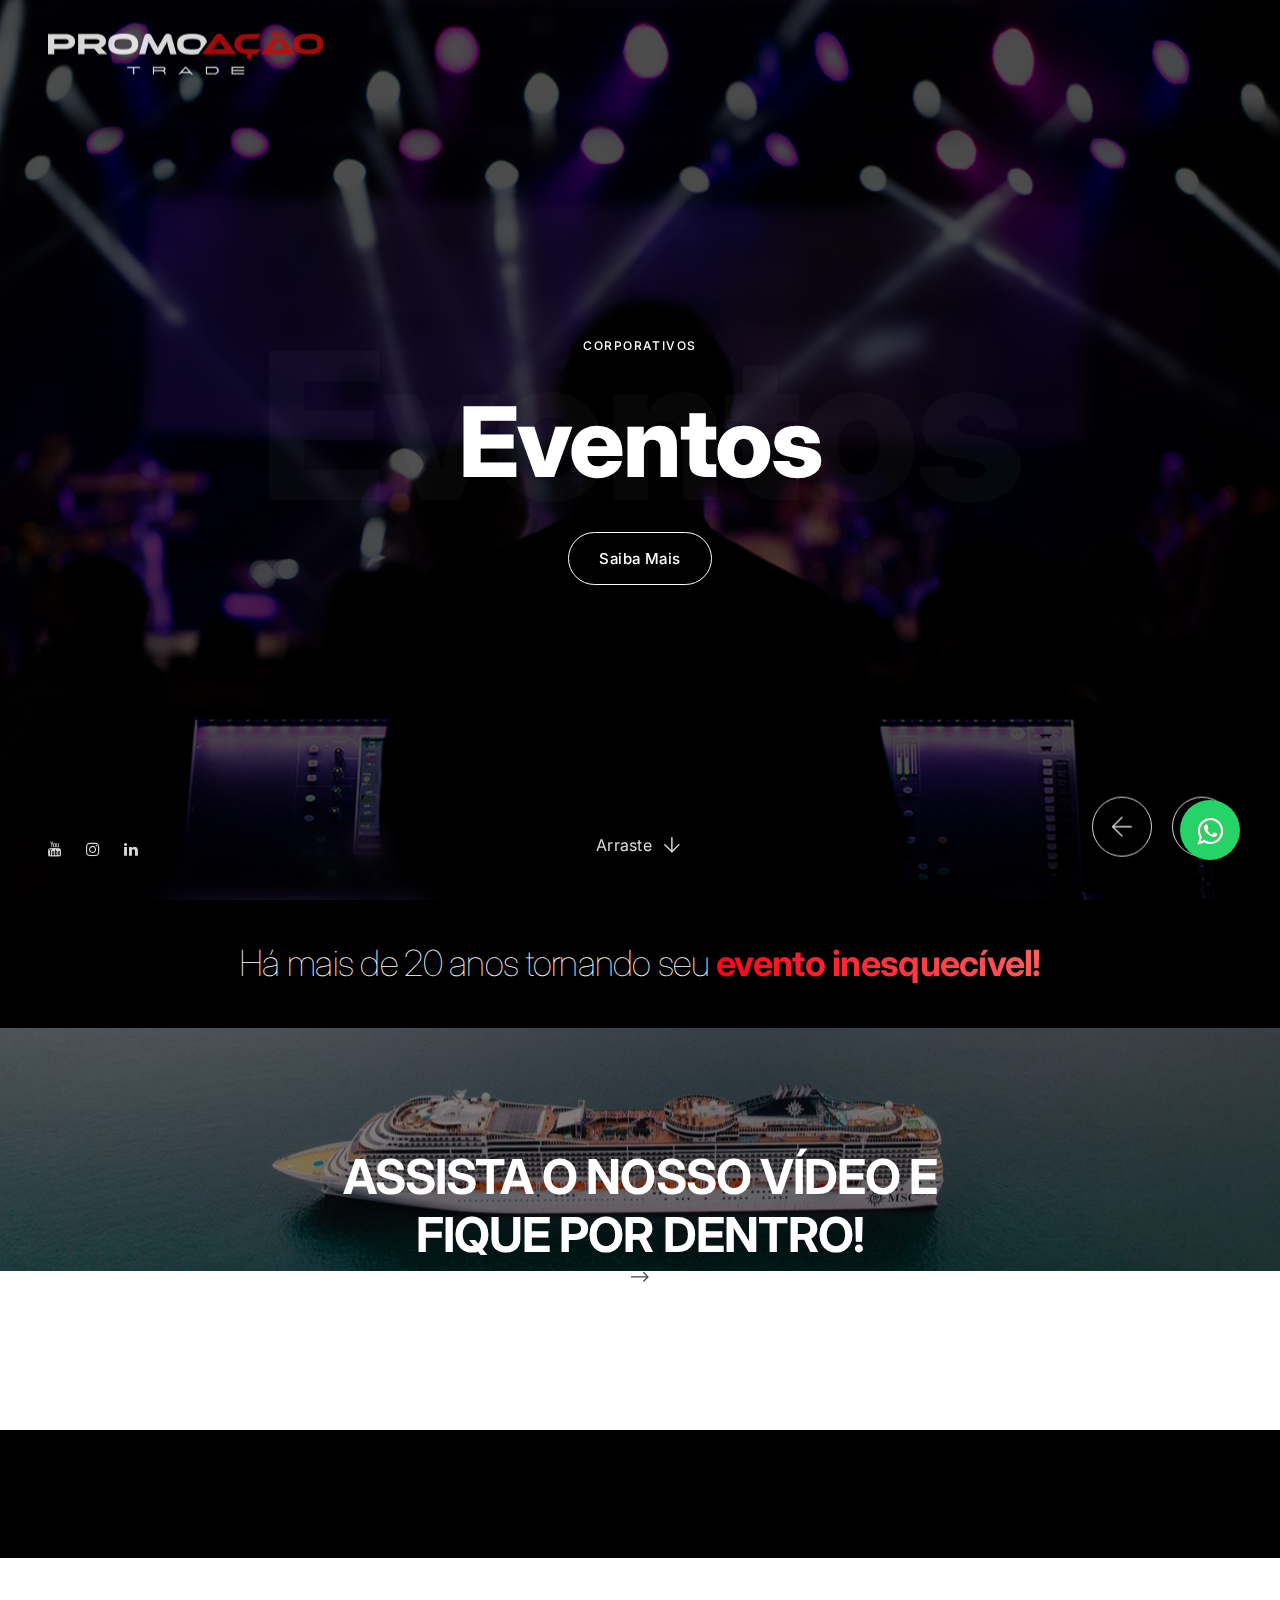
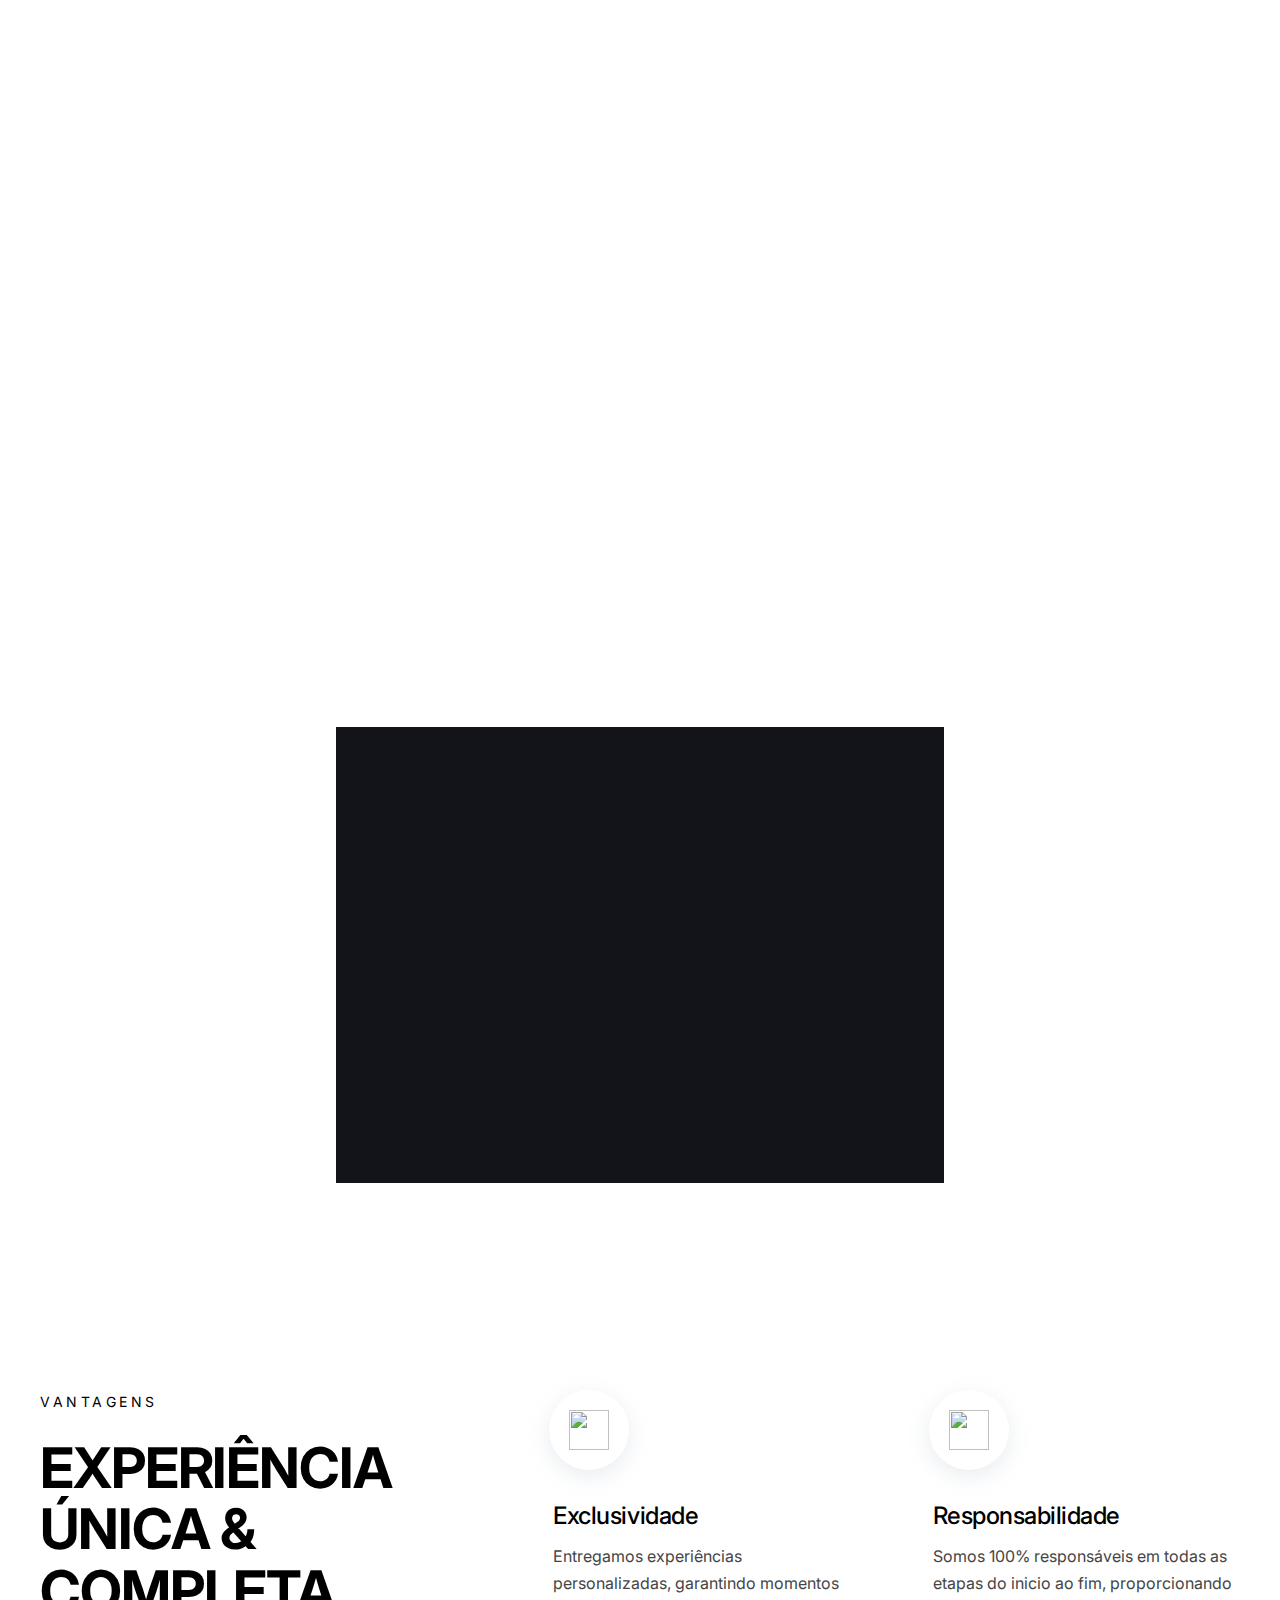
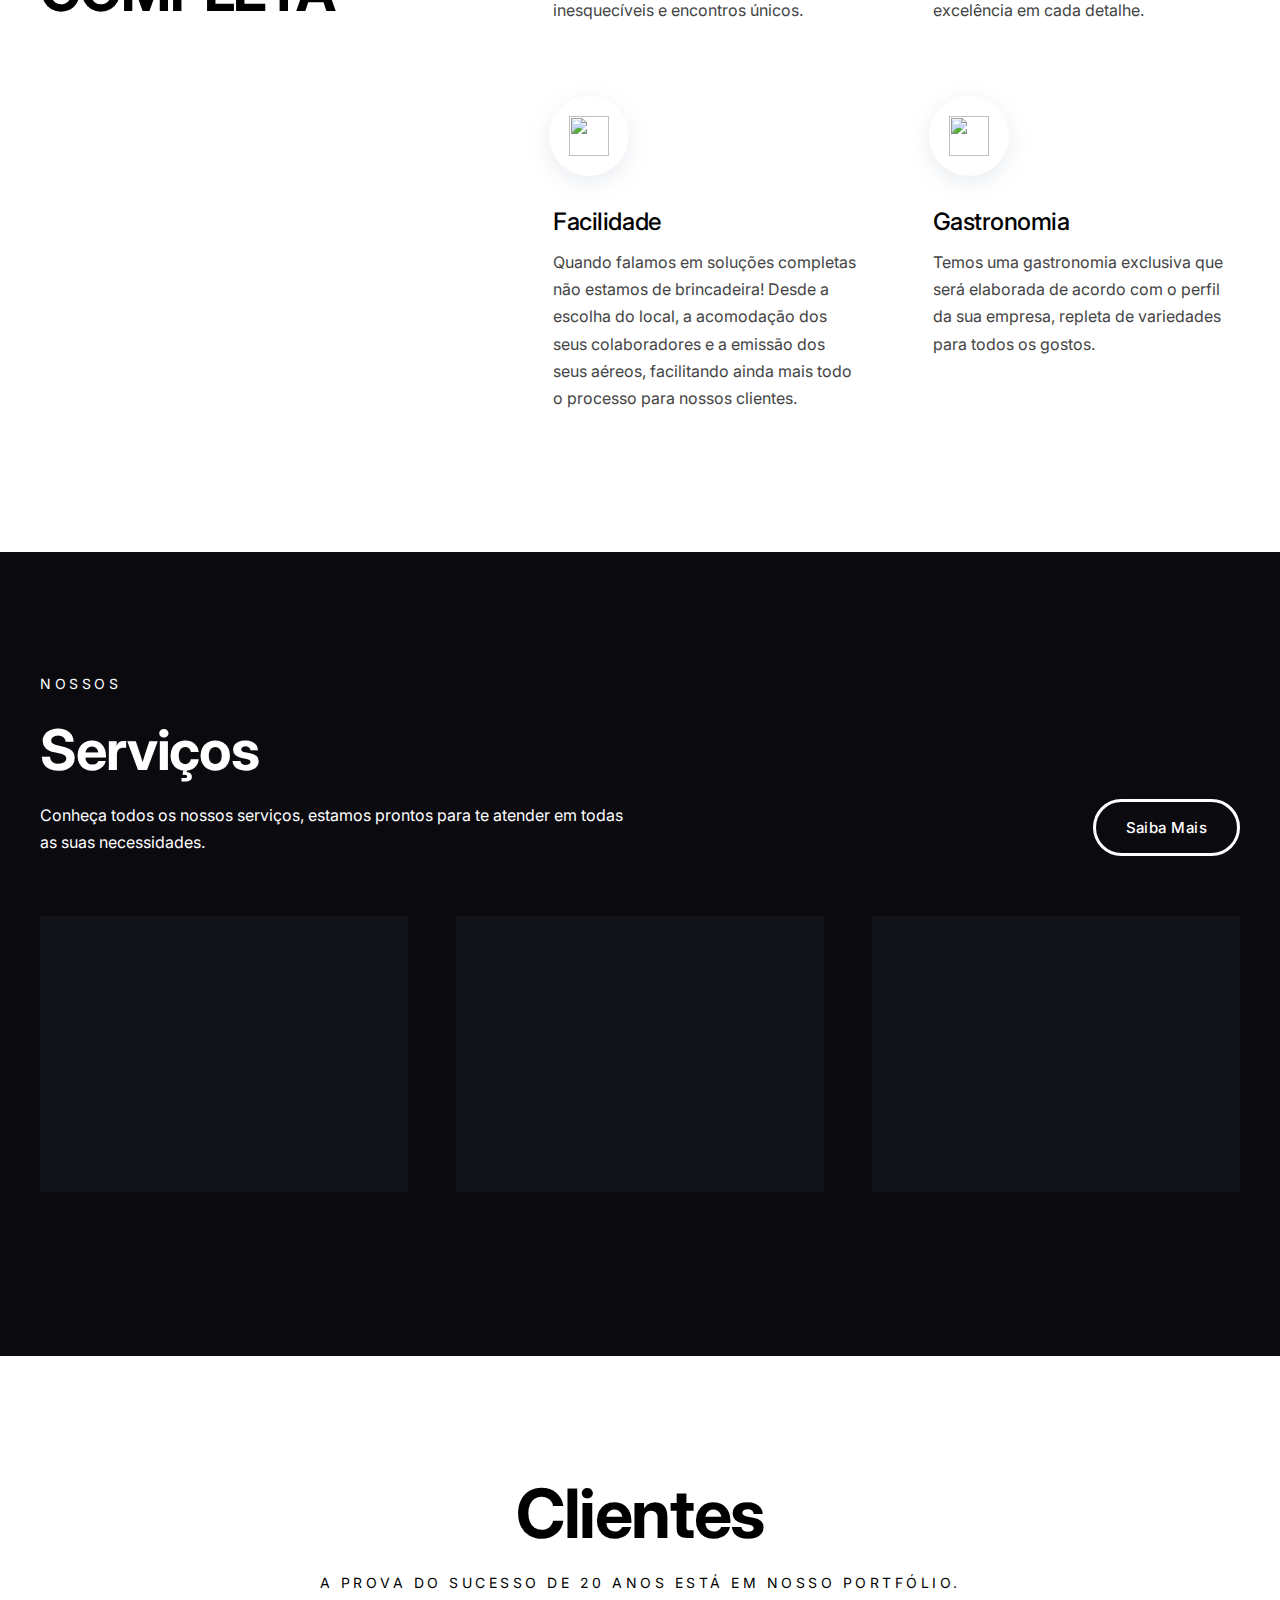
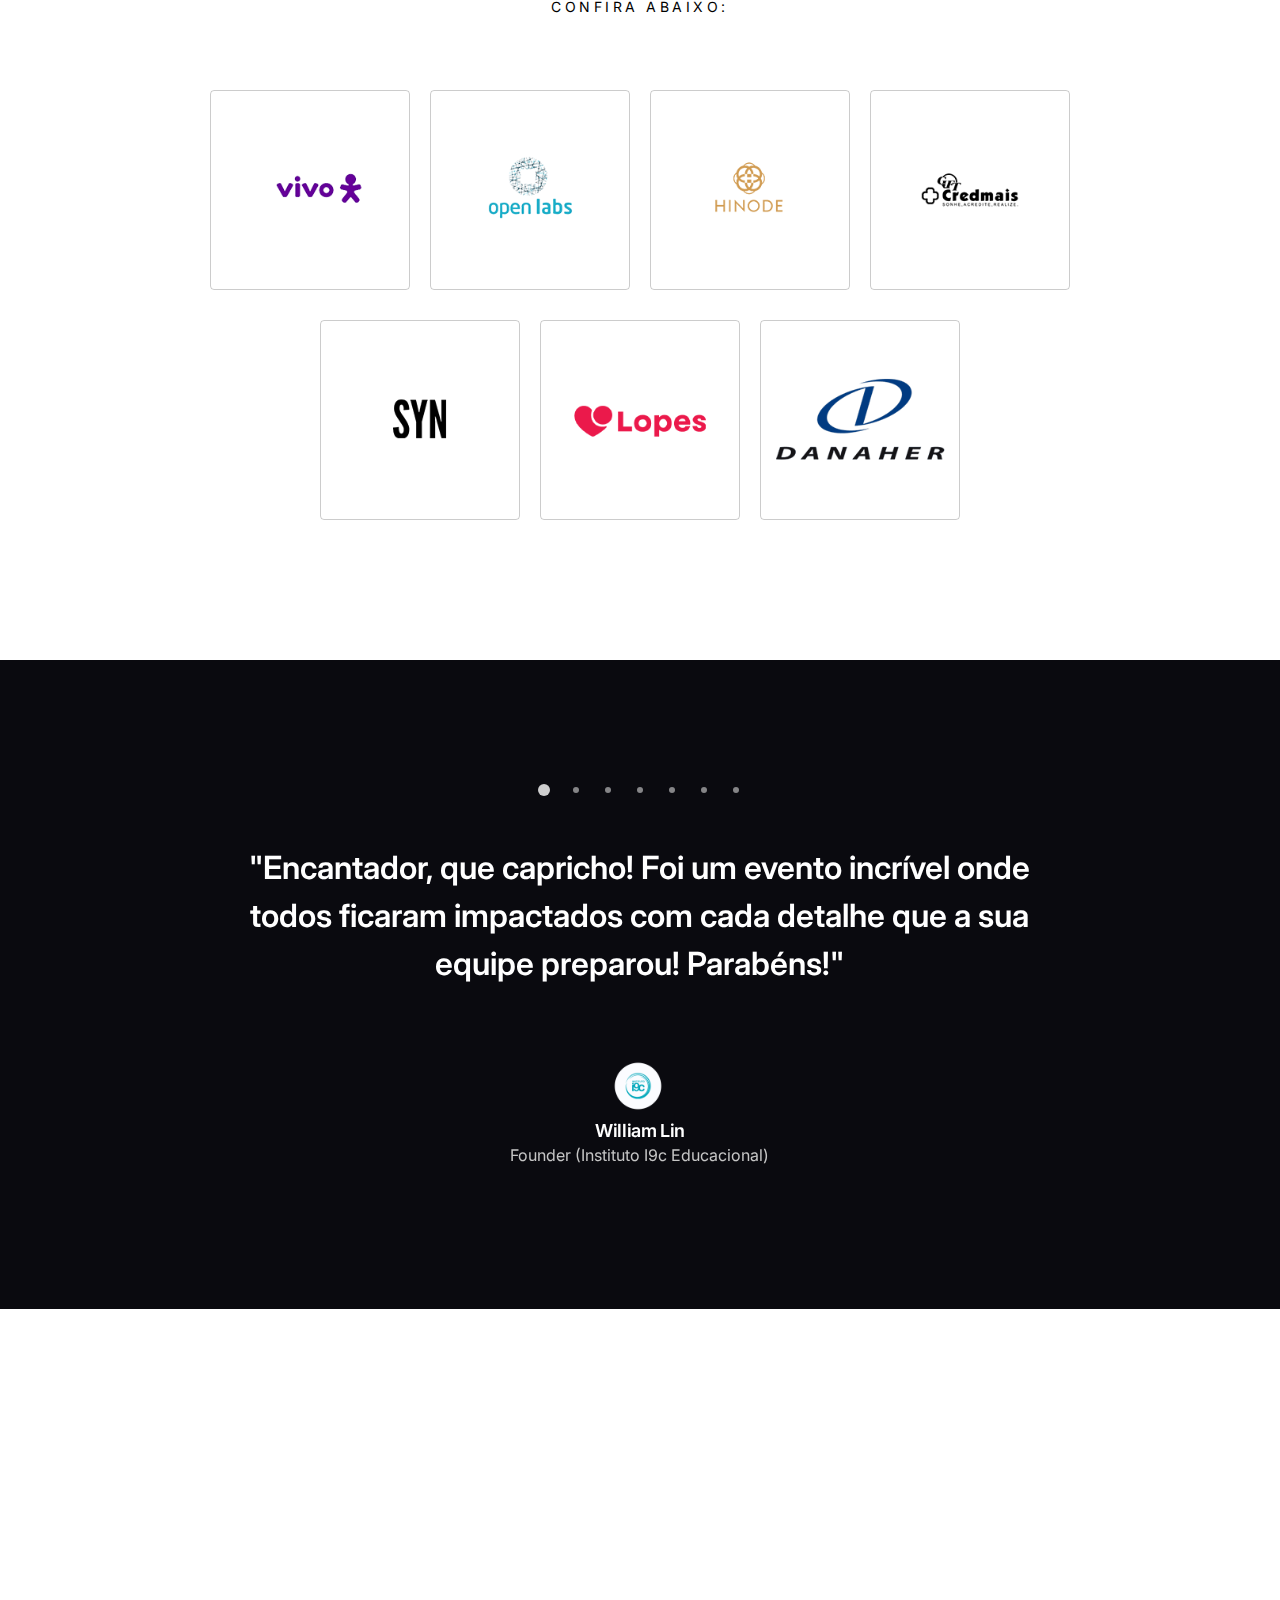
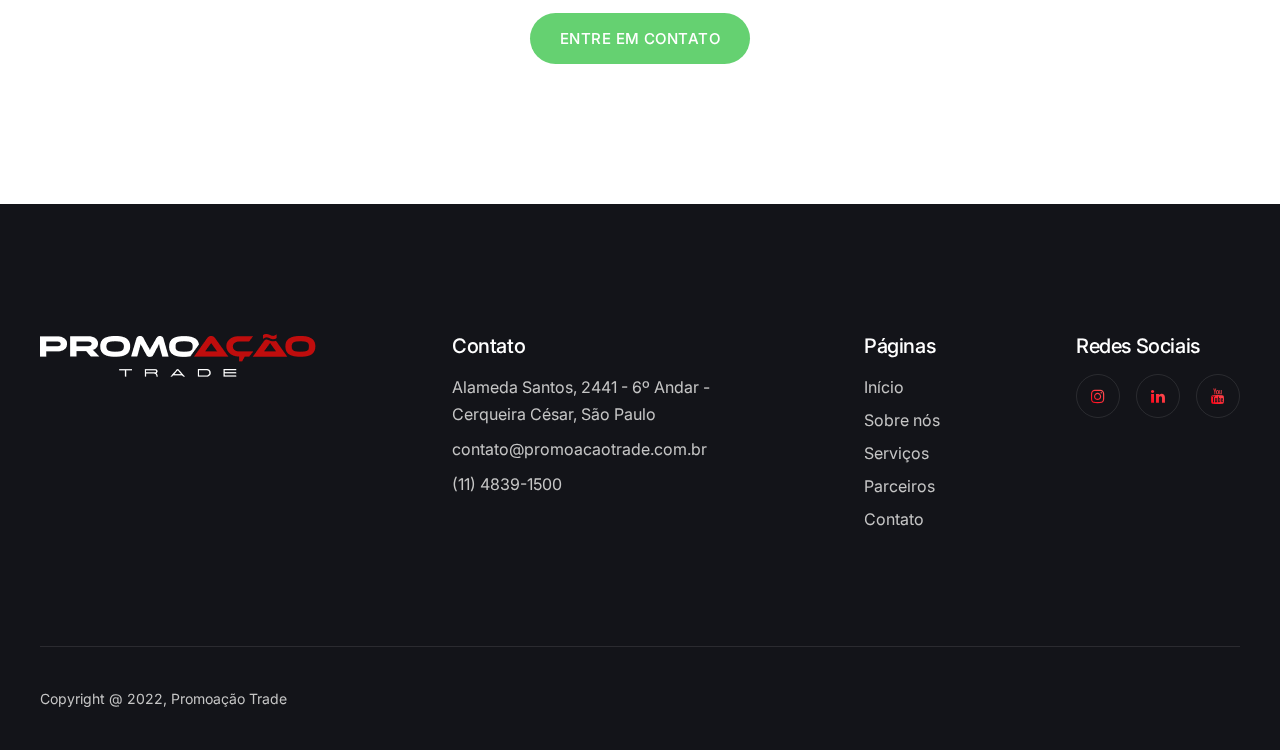
==== html/index.html @ 199dbab7 "clientlogos" ====
<!DOCTYPE html>
<html lang="en">

<head>

  <!-- Required meta tags -->
  <meta charset="UTF-8">
  <meta name="viewport" content="width=device-width, initial-scale=1">

  <!-- Google fonts -->
  <link rel="preconnect" href="https://fonts.googleapis.A PromoAção Trade, empresa membro do Grupo Promoação, que atua no mercado de entretenimento há mais de 20 anos com os melhores cruzeiros da temporada brasileira, foi desenvolvida para revolucionar o ramo de eventos. com">
  <link rel="preconnect" href="https://fonts.gstatic.com" crossorigin>
  <link href="https://fonts.googleapis.com/css2?family=Inter:wght@300;400;500;600;700;800;900&family=Manrope:wght@200;300;400;500;600;700;800&display=swap" rel="stylesheet">

  <!-- Stylesheets -->
  <link rel="stylesheet" href="css/vendors.css">
  <link rel="stylesheet" href="css/main.css">
  <link rel="stylesheet" href="css/animation-icon.css">
  <link rel="stylesheet" href="css/responsive.css">

  <!-- Favicon -->
  <link
      rel="apple-touch-icon"
      sizes="57x57"
      href="img/favicon/apple-icon-57x57.png"
    />
    <link
      rel="apple-touch-icon"
      sizes="60x60"
      href="img/favicon/apple-icon-60x60.png"
    />
    <link
      rel="apple-touch-icon"
      sizes="72x72"
      href="img/favicon/apple-icon-72x72.png"
    />
    <link
      rel="apple-touch-icon"
      sizes="76x76"
      href="img/favicon/apple-icon-76x76.png"
    />
    <link
      rel="apple-touch-icon"
      sizes="114x114"
      href="img/favicon/apple-icon-114x114.png"
    />
    <link
      rel="apple-touch-icon"
      sizes="120x120"
      href="img/favicon/apple-icon-120x120.png"
    />
    <link
      rel="apple-touch-icon"
      sizes="144x144"
      href="img/favicon/apple-icon-144x144.png"
    />
    <link
      rel="apple-touch-icon"
      sizes="152x152"
      href="img/favicon/apple-icon-152x152.png"
    />
    <link
      rel="apple-touch-icon"
      sizes="180x180"
      href="img/favicon/apple-icon-180x180.png"
    />
    <link
      rel="icon"
      type="image/png"
      sizes="192x192"
      href="img/favicon/android-icon-192x192.png"
    />
    <link
      rel="icon"
      type="image/png"
      sizes="32x32"
      href="img/favicon/favicon-32x32.png"
    />
    <link
      rel="icon"
      type="image/png"
      sizes="96x96"
      href="img/favicon/favicon-96x96.png"
    />
    <link
      rel="icon"
      type="image/png"
      sizes="16x16"
      href="img/favicon/favicon-16x16.png"
    />
    <link rel="manifest" href="img/favicon/manifest.json" />
    <meta name="msapplication-TileColor" content="#ffffff" />
    <meta
      name="msapplication-TileImage"
      content="img/favicon/ms-icon-144x144.png"
    />
    <meta name="theme-color" content="#ffffff" />



  <title>Promoação Trade</title>
</head>

<body >


  <!-- preloader start -->
  <div class="preloader js-preloader">
    <div class="preloader__bg"></div>

    <div class="preloader__progress">
      <div class="preloader__progress__inner"></div>
      <img src="img/general/loader.svg" alt="preloader image" class="preloader__img">
    </div>
  </div>
  <!-- preloader end -->


  <!-- cursor start -->
  <div class="cursor js-cursor">
    <div class="cursor__wrapper">
      <div class="cursor__follower js-follower"></div>
      <div class="cursor__label js-label"></div>
      <div class="cursor__icon js-icon"></div>
    </div>
  </div>
  <!-- cursor end -->


  <!-- barba container start -->
  <div class="barba-container" data-barba="container">

    <!-- to-top-button start -->
    <!-- <div data-cursor class="backButton js-backButton">
      <span class="backButton__bg"></span>
      <div class="backButton__icon__wrap">
        <i class="backButton__button js-top-button" data-feather="arrow-up"></i>
      </div>
    </div> -->
    <!-- to-top-button end -->


    <main class="">


         <!-- header start -->
         <header class="header -light -sticky-light js-header">
          <!-- header__bar start -->
          <div class="header__bar">
            <div class="header__logo js-header-logo logo-div-header">
              <a data-barba href="index.html">
                <img
                  id="dark-logo"
                  class="header__logo__light js-lazy"
                  src="#"
                  data-src="img/promoacao/logopromoacaodark.png"
                  alt="Logo"
                />
              </a>
              <a data-barba href="index.html" id="light-logo">
                <img
                  
                  class="header__logo__dark js-lazy logo-desktop"
                  src="#"
                  data-src="img/promoacao/logopromoacao.png"
                  alt="Logo"
                />
               
              </a>
         
            </div>
            <img
            id="dark-logo"
            class="header__logo__light js-lazy logo-mobile-header"
            src="#"
            data-src="img/promoacao/logopromoacaodark.png"
            alt="Logo"
           />
  
            <div class="header__menu js-header-menu">
              <button type="button" class="nav-button-open js-nav-open">
                <i class="icon" data-feather="menu"></i>
                <span></span>
                <span></span>
              </button>
            </div>
          </div>
          <!-- header__bar end -->
  
          <!-- nav start -->
          <nav class="nav js-nav">
            <div class="nav__inner js-nav-inner">
              <div class="nav__bg js-nav-bg"></div>
  
              <div class="nav__container">
                <div class="nav__header">
                  <button type="button" class="nav-button-back js-nav-back">
                    <i class="icon" data-feather="arrow-left-circle"></i>
                  </button>
  
                  <button
                    type="button"
                    class="nav-btn-close js-nav-close pointer-events-none"
                  >
                    <i class="icon" data-feather="x"></i>
                  </button>
                </div>
  
                <div class="nav__content">
                  <div class="nav__content__left">
                    <div class="navList__wrap">
                      <ul class="navList js-navList">
                        <li>
                          <a href="./index.html">Início </a>
                        </li>
                        <li>
                          <a data-barba href="./about.html">Sobre Nós</a>
                        </li>
                        <li>
                          <a data-barba href="./services.html">Serviços</a>
                        </li>
                        <li >
                          <a data-barba href="./partners.html">Parceiros</a>
  
                          <!-- <ul class="subnav-list">
                            <li>
                              <a data-barba href="eventos.html">Cotas de Patrocínio</a>
                            </li>
                            <li>
                              <a data-barba href="portfolio.html">Eventos</a>
                            </li>
                            <li>
                              <a data-barba href="turismo.html">Turismo</a>
                            </li>                      
                          </ul> -->
                        </li>
                        <li>
                          <a data-barba href="contact.html">Contato</a>
                        </li>
                      </ul>
                    </div>
                  </div>
  
                  <div class="nav__content__right">
                    <div class="nav__info">
                      <div class="nav__info__item js-navInfo-item">
                        <h5 class="text-sm tracking-none fw-500">Endereço</h5>
  
                        <div
                          class="nav__info__content text-lg text-white mt-16"
                        >
                          <p>
                            Alameda Santos, 2441 - 6º andar, Cerqueira
                            César/SP, CEP: 01419-101
                          </p>
                        </div>
                      </div>
  
                      <div class="nav__info__item js-navInfo-item">
                        <h5 class="text-sm tracking-none fw-500">Redes Sociais</h5>

                        <div
                          class="nav__info__content text-lg text-white mt-16"
                        >
                          <a target="_blank" href="https://www.instagram.com/promoacaotrade/">Instagram</a>
                          <a target="_blank" href="https://www.linkedin.com/company/promoa%C3%A7%C3%A3o-trade/mycompany/">Linkedin</a>
                          <a target="_blank" href="https://www.youtube.com/channel/UC7Vhl387HPM9uedA4Ne8CyQ/featured">Youtube</a>
                          <!-- <a href="#">Facebook</a>
                          <a href="#">Twitter</a> -->
                        </div>
                      </div>
  
                      <div class="nav__info__item-header js-navInfo-item">
                        <h5 style="color: rgba(255, 255, 255, 0.6);" class="text-sm tracking-none fw-500">Entre em Contato</h5>
  
                        <div
                          class="nav__info__content text-lg text-white mt-16"
                        >
                          <a href="#">contato@promoacaotrade.com.br</a>
                          <a href="#">(11) 4839-1500</a>
                        </div>
                      </div>
                    </div>
                  </div>
                </div>
              </div>
            </div>
          </nav>
          <!-- nav end -->
        </header>
        <!-- header end -->


      <!-- section start -->
      <section id="main-section-desktop" class="sliderMain -type-1 bg-black js-sliderMain-type-1 desktop-slider">
        <!-- swiper-wrapper start -->
        <div class="swiper-wrapper">

          <!-- swiper-slide start -->

          <div class="swiper-slide overflow-hidden">

            <div class="sliderMain__wrap">
              <div class="sliderMain__img -cover-dark z-1 js-image">

                <div data-swiper-parallax-opacity="0" class="bg-image-serviços swiper-lazy image-header-mobile" data-background="img/promoacao/stb.png" data-swiper-parallax="750" ></div>

              </div>
              <h2 class="text-white title-mobile-only-header">Eventos</h2>

              <div class="sliderMain__bgTitle fw-800 pb-48 z-2 js-bgTitle title-slider-mobile" data-swiper-parallax="550">
                Eventos
              </div>

              <div class="container-fluid title-slider-mobile">
                <div class="row justify-content-center text-center ">
                  <div class="col-sm-10">
                    <div class="sliderMain__content pt-24 z-3">
                      <div class="js-subtitle">
                        <p class="sliderMain__subtitle leading-xs text-xs tracking-md uppercase fw-500 text-white mb-32">
                          Corporativos
                        </p>
                      </div>
                      <div class="js-title">
                        <h1 class="sliderMain__title fw-800 text-white">
                          Eventos
                        </h1>
                      </div>
                      <div class="sliderMain__button js-button">
                        <a class="button -md -outline-white text-white mt-32 button-know-mobile" href="/services.html#corte_navios">
                          Saiba Mais
                        </a>
                      </div>
                    </div>
                  </div>
                </div>
              </div>
            </div>
          </div>
          <!-- swiper-slide end -->

          <!-- swiper-slide start -->
          <div class="swiper-slide overflow-hidden">
            <div class="sliderMain__wrap">
              <div class="sliderMain__img -cover-dark z-1 js-image">

                <div data-swiper-parallax-opacity="0" class="bg-image-serviços swiper-lazy" data-background="img/promoacao/cabare.png" data-swiper-parallax="750"></div>

              </div>
              <h2 class="text-white title-mobile-only-header">Navios</h2>


              <div class="sliderMain__bgTitle fw-800 pb-48 z-2 js-bgTitle title-slider-mobile" data-swiper-parallax="550">
                Navios
              </div>

              <div class="container-fluid title-slider-mobile">
                <div class="row justify-content-center text-center">
                  <div class="col-sm-10">
                    <div class="sliderMain__content pt-24 z-3">
                      <div class="js-subtitle">
                        <p class="sliderMain__subtitle leading-xs text-xs tracking-md uppercase fw-500 text-white mb-32">
                          Temáticos
                        </p>
                      </div>
                      <div class="js-title">
                        <h1 class="sliderMain__title fw-800 text-white">
                          Navios
                        </h1>
                      </div>
                      <div class="sliderMain__button js-button">
                        <a class="button -md -outline-white text-white mt-32 button-know-mobile" href="/services.html#corte_eventos" data-barba>
                          Saiba Mais
                        </a>
                      </div>
                    </div>
                  </div>
                </div>
              </div>
            </div>
          </div>
          <!-- swiper-slide end -->

          <!-- swiper-slide start -->
          <div class="swiper-slide overflow-hidden">
            <div class="sliderMain__wrap">
              <div class="sliderMain__img -cover-dark z-1 js-image">

                <div data-swiper-parallax-opacity="0" class="bg-image-serviços swiper-lazy" data-background="img/promoacao/cabare1.png" data-swiper-parallax="750"></div>

              </div>

              <h2 class="text-white title-mobile-only-header">Turismo</h2>



              <div class="sliderMain__bgTitle fw-800 pb-48 z-2 js-bgTitle title-slider-mobile" data-swiper-parallax="550">
                Turismo
              </div>

              <div class="container-fluid title-slider-mobile">
                <div class="row justify-content-center text-center">
                  <div class="col-sm-10">
                    <div class="sliderMain__content pt-24 z-3">
                      <div class="js-subtitle">
                        <p class="sliderMain__subtitle leading-xs text-xs tracking-md uppercase fw-500 text-white mb-32">
                          Corporativa
                        </p>
                      </div>
                      <div class="js-title">
                        <h1 class="sliderMain__title fw-800 text-white">
                          Viagem
                        </h1>
                      </div>
                      <div class="sliderMain__button js-button">
                        <a class="button -md -outline-white text-white mt-32 button-know-mobile" href="/services.html#corte_turismo" data-barba>
                          Saiba Mais
                        </a>
                      </div>
                    </div>
                  </div>
                </div>
              </div>
            </div>
          </div>
          <!-- swiper-slide end -->

          

          <!-- swiper-slide start -->
          <!-- <div class="swiper-slide overflow-hidden">
            <div class="sliderMain__wrap">
              <div class="sliderMain__img -cover-dark z-1 js-image">

                <div data-swiper-parallax-opacity="0" class="bg-image-serviços swiper-lazy" data-background="img/promoacao/vumbora.jpg" data-swiper-parallax="750"></div>

              </div>

              <div class="sliderMain__bgTitle fw-800 pb-48 md:d-none z-2 js-bgTitle" data-swiper-parallax="550">
                
              </div>

              <div class="container-fluid">
                <div class="row justify-content-center text-center">
                  <div class="col-sm-10">
                    <div class="sliderMain__content pt-24 z-3">
                      <div class="js-subtitle">
                        <p class="sliderMain__subtitle leading-xs text-xs tracking-md uppercase fw-500 text-white mb-32">
                          Evento
                        </p>
                      </div>
                      <div class="js-title">
                        <h1 class="sliderMain__title fw-800 text-white">
                          Vumbora pro Mar
                        </h1>
                      </div>
                      <div class="sliderMain__button js-button">
                        <a class="button -md -outline-white text-white mt-32" href="portfolio.html" data-barba>
                          Ver Evento
                        </a>
                      </div>
                    </div>
                  </div>
                </div>
              </div>
            </div>
          </div> -->
          <!-- swiper-slide end -->

          <!-- swiper-slide start -->
          <!-- <div class="swiper-slide overflow-hidden">
            <div class="sliderMain__wrap">
              <div class="sliderMain__img -cover-dark z-1 js-image">

                <div data-swiper-parallax-opacity="0" class="bg-image-serviços swiper-lazy" data-background="img/promoacao/wesleysafadao.jpg" data-swiper-parallax="750"></div>

              </div>

              <div class="sliderMain__bgTitle fw-800 pb-48 md:d-none z-2 js-bgTitle" data-swiper-parallax="550">
                WS On Board
              </div>

              <div class="container-fluid">
                <div class="row justify-content-center text-center">
                  <div class="col-sm-10">
                    <div class="sliderMain__content pt-24 z-3">
                      <div class="js-subtitle">
                        <p class="sliderMain__subtitle leading-xs text-xs tracking-md uppercase fw-500 text-white mb-32">
                          Evento
                        </p>
                      </div>
                      <div class="js-title">
                        <h1 class="sliderMain__title fw-800 text-white">
                          WS On Board
                        </h1>
                      </div>
                      <div class="sliderMain__button js-button">
                        <a class="button -md -outline-white text-white mt-32" href="portfolio.html" data-barba>
                          Ver Evento
                        </a>
                      </div>
                    </div>
                  </div>
                </div>
              </div>
            </div>
          </div> -->
          <!-- swiper-slide end -->

          <!-- swiper-slide start -->
          <!-- <div class="swiper-slide overflow-hidden">
            <div class="sliderMain__wrap">
              <div class="sliderMain__img -cover-dark z-1 js-image">

                <div data-swiper-parallax-opacity="0" class="bg-image-serviços swiper-lazy" data-background="img/promoacao/alexandrepires.jpg" data-swiper-parallax="750"></div>

              </div>

              <div class="sliderMain__bgTitle fw-800 pb-48 md:d-none z-2 js-bgTitle" data-swiper-parallax="550">
                Navio Alexandre Pires
              </div>

              <div class="container-fluid">
                <div class="row justify-content-center text-center">
                  <div class="col-sm-10">
                    <div class="sliderMain__content pt-24 z-3">
                      <div class="js-subtitle">
                        <p class="sliderMain__subtitle leading-xs text-xs tracking-md uppercase fw-500 text-white mb-32">
                          Evento
                        </p>
                      </div>
                      <div class="js-title">
                        <h1 class="sliderMain__title fw-800 text-white">
                          Navio Alexandre Pires
                        </h1>
                      </div>
                      <div class="sliderMain__button js-button">
                        <a class="button -md -outline-white text-white mt-32" href="portfolio.html" data-barba>
                          Ver Evento
                        </a>
                      </div>
                    </div>
                  </div>
                </div>
              </div>
            </div>
          </div> -->
          <!-- swiper-slide end -->

          <!-- swiper-slide start -->
          <!-- <div class="swiper-slide overflow-hidden">
            <div class="sliderMain__wrap">
              <div class="sliderMain__img -cover-dark z-1 js-image">

                <div data-swiper-parallax-opacity="0" class="bg-image-serviços swiper-lazy" data-background="img/promoacao/zcl.jpg" data-swiper-parallax="750"></div>

              </div>

              <div class="sliderMain__bgTitle fw-800 pb-48 md:d-none z-2 js-bgTitle" data-swiper-parallax="550">
                Navio ZCL
              </div>

              <div class="container-fluid">
                <div class="row justify-content-center text-center">
                  <div class="col-sm-10">
                    <div class="sliderMain__content pt-24 z-3">
                      <div class="js-subtitle">
                        <p class="sliderMain__subtitle leading-xs text-xs tracking-md uppercase fw-500 text-white mb-32">
                          Evento
                        </p>
                      </div>
                      <div class="js-title">
                        <h1 class="sliderMain__title fw-800 text-white">
                          Navio ZCL
                        </h1>
                      </div>
                      <div class="sliderMain__button js-button">
                        <a class="button -md -outline-white text-white mt-32" href="portfolio.html" data-barba>
                          Ver Evento
                        </a>
                      </div>
                    </div>
                  </div>
                </div>
              </div>
            </div>
          </div> -->
          <!-- swiper-slide end -->

        </div>
        <!-- swiper-wrapper end -->

        <!-- ui-element start -->
        <div class="ui-element -bottom-left js-ui">
          <div class="ui-element__social text-white js-bottom-left-links">
            <a target="_blank" href="https://www.youtube.com/channel/UC7Vhl387HPM9uedA4Ne8CyQ/featured"><i class="iconz fa fa-youtube"></i></a>
            <a target="_blank" href="https://www.instagram.com/promoacaotrade/"><i  class="iconz fa fa-instagram"></i></a>
            <a target="_blank" href="https://www.linkedin.com/company/promoa%C3%A7%C3%A3o-trade/mycompany/"><i class="iconz fa fa-linkedin"></i></a>
            <!-- <a href="#"><i class="fa fa-twitter"></i></a> -->
          </div>
        </div>
        <!-- ui-element end -->

        <!-- ui-element start -->
        <div class="ui-element -bottom sm:d-none js-ui">
          <button type="button" class="ui-element__scroll text-white js-ui-scroll-button">
            arraste
            <i class="icon" data-feather="arrow-down"></i>
          </button>
        </div>
        <!-- ui-element end -->

        <!-- ui-element start -->
        <div class="ui-element -bottom-right sm:d-none js-ui js-slider-nav">
          <div class="navButton js-slider-main-nav">
            <button type="button" class="navButton__item button -outline-white js-prev text-white">
              <i class="icon" data-feather="arrow-left"></i>
            </button>

            <button type="button" class="navButton__item button -outline-white js-next text-white ml-20">
              <i class="icon" data-feather="arrow-right"></i>
            </button>
          </div>
        </div>
        <!-- ui-element end -->
      </section>
<!-- section start -->
<section data-speed="1200" data-autoplay-delay="2900" class="sliderMain -type-3 js-sliderMain-type-3 sm:layout-mt-headerBar mobile-slider-home">
  <!-- container start -->
  <div class="container-fluid h-full px-0 sm:px-20">
    <!-- row start -->
    <div class="row sm:justify-content-center h-full">
      <div class="col-xl-3 offset-xl-2 col-lg-4 offset-lg-1 col-md-5 offset-md-1 col-sm-9">
        <div class="slider_content_wrapper sm:text-center h-full z-3">
          <div class="slider__content  is-active  js-slider-content">
            <div data-split="lines">
              <p class="slider__subtitle text-sm uppercase tracking-md leading-md mb-32 js-subtitle text-white">
                Design Inspiration
              </p>

            </div>

            <div data-split="lines" class="mr-minus-col-2 sm:mr-0">
              <h1 class="slider__title fw-700 leading-xs js-title text-white">
                Growing brands through strategy, innovation and creativity.
              </h1>
            </div>
          
          </div>

          <div class="slider__content  js-slider-content">
            <h3 class="text-white">Banan</h3>
            <div data-split="lines">
              <p class="slider__subtitle text-sm uppercase tracking-md leading-md mb-32 js-subtitle">
                Creating what matters
              </p>
            </div>
            <div data-split="lines" class="mr-minus-col-2 sm:mr-0">
              <h1 class="slider__title fw-700 leading-xs js-title">
                Whatever the challenge, we always deliver a solution.
              </h1>
            </div>
         
          </div>

          <div class="slider__content  js-slider-content">
            <div data-split="lines">
              <p class="slider__subtitle text-sm uppercase tracking-md leading-md mb-32 js-subtitle">
                Design Inspiration
              </p>
            </div>
            <div data-split="lines" class="mr-minus-col-2 sm:mr-0">
              <h1 class="slider__title fw-700 leading-xs js-title">
                We create modern experiences for tomorrow’s brands.
              </h1>
            </div>
          
          </div>

          <!-- <div class="slider__content  js-slider-content">
            <div data-split="lines">
              <p class="slider__subtitle text-sm uppercase tracking-md leading-md mb-32 js-subtitle">
                Creating what matters
              </p>
            </div>
            <div data-split="lines" class="mr-minus-col-2 sm:mr-0">
              <h1 class="slider__title fw-700 leading-xs js-title">
                A reliable, professional agency and startup studio.
              </h1>
            </div>
            <div class="slider__button overflow-hidden mt-32">
              <div class="js-button py-4">
                <a href="#" class="button -md -black text-white">
                  get in touch
                </a>
              </div>
            </div>
          </div> -->

        </div>
      </div>

      <div class="col layout-pr-headerBar lg:pr-0 col-lg-7 col-md-6 swiper-col">
        <div class="swiper-container h-100vh">
      
          <div class="swiper-wrapper z-2">

            <div class="swiper-slide overflow-hidden">
              <div class="slider__img d-flex align-items-center justify-content-center" data-swiper-parallax="150" data-parallax="0.7" data-swiper-parallax-opacity="0" style="flex-direction: column;">
               
                  <h8  class="text-white text-align-center" style="margin-bottom: 20px;" >CORPORATIVOS</h8>
                  <h3  class="text-white text-align-center" >Eventos</h3>

         
                    <a class="button -md -outline-white text-white mt-32 " href="/services.html#corte_navios" style="cursor: pointer; opacity: 1.0;  z-index: 9999;">
                      Saiba Mais
                    </a>
                
               
                   
             
                  
                

                <div data-parallax-target class="bg-image swiper-lazy js-image" data-background="img/promoacao/event-mobile.png">

                  <img src="img/promoacao/event-mobile.png" alt="" style="width: 100%; height: 100%">

                </div>

              </div>

              <div class="slider_img_cover js-image-cover"></div>

              <div class="slider_img_bg bg-dark-1"></div>
            </div>

            <div class="swiper-slide overflow-hidden">
              <div class="slider__img d-flex align-items-center justify-content-center" data-swiper-parallax="150" data-parallax="0.7" data-swiper-parallax-opacity="0" style="flex-direction: column;">
               
                  <h8  class="text-white text-align-center" style="margin-bottom: 20px;" >TEMÁTICOS</h8>
                  <h3  class="text-white text-align-center" >Navios</h3>

         
                    <a class="button -md -outline-white text-white mt-32 " href="/services.html#corte_eventos" style="cursor: pointer; opacity: 1.0;  z-index: 9999;">
                      Saiba Mais
                    </a>
                
               
                   
             
                  
                

                <div data-parallax-target class="bg-image swiper-lazy js-image" data-background="img/promoacao/navioserviços-mobile.png">

                  <img src="img/promoacao/navioserviços-mobile.png" alt="" style="width: 100%; height: 100%">

                </div>

              </div>

              <div class="slider_img_cover js-image-cover"></div>

              <div class="slider_img_bg bg-dark-1"></div>
            </div>

       

            <div class="swiper-slide overflow-hidden">
              <div class="slider__img d-flex align-items-center justify-content-center" data-swiper-parallax="150" data-parallax="0.7" data-swiper-parallax-opacity="0" style="flex-direction: column;">
         
             
                <h8  class="text-white text-align-center" style="margin-bottom: 20px;" >CORPORATIVA</h8>
                <h3  class="text-white text-align-center" >Viagem</h3>

           
                  <a class="button -md -outline-white text-white mt-32 " href="/services.html#corte_turismo" style="cursor: pointer; opacity: 1.0;  z-index: 9999;">
                    Saiba Mais
                  </a>

                <div data-parallax-target class="bg-image swiper-lazy js-image" data-background="img/promoacao/turism-mobile.png">

                  <img src="img/promoacao/turism-mobile.png" alt="" style="width: 100%; height: 100%">

                </div>
              </div>

              <div class="slider_img_bg bg-dark-1"></div>
            </div>

            <!-- <div class="swiper-slide overflow-hidden">
              <div class="slider__img" data-swiper-parallax="150" data-parallax="0.7" data-swiper-parallax-opacity="0">
                <div data-parallax-target class="bg-image swiper-lazy js-image" data-background="img/headers/home-1-slider/4.jpg"></div>
              </div>

              <div class="slider_img_bg bg-dark-1"></div>
            </div> -->

          </div>
        </div>
      </div>
    </div>
    <!-- row end -->

    <!-- slider nav start -->
    <div class="slider__navs js-slider-nav js-ui">
      <div class="navButton">
        <button type="button" class="navButton__item button -outline-black text-black js-prev">
          <i class="icon" data-feather="arrow-left"></i>
        </button>
        <button type="button" class="navButton__item button -outline-black text-black mt-12 js-next">
          <i class="icon" data-feather="arrow-right"></i>
        </button>
      </div>
    </div>
    <!-- slider nav end -->
  </div>
  <!-- container end -->

  <!-- ui-element start -->
  <div class="ui-element -bottom-left sm:d-none js-ui">
    <button type="button" class="ui-element__scroll text-black js-ui-scroll-button">
      scroll down
      <i class="icon" data-feather="arrow-down"></i>
    </button>
  </div>
  <!-- ui-element end -->
</section>
<!-- section end -->
      
      <!-- section end -->

       <!-- section start -->
       
      <!-- section end -->

      <div class="w-100 py-5 d-flex justify-content-center align-items-center mobile-text-header " style="background-color: black; height: 8rem;" >

        <h3 class="text-center" style="color: white; font-weight: 100; font-size: 36px;" >
          Há mais de 20 anos tornando seu <span style="font-weight: bold;" >evento inesquecível!</span>

        </h3>
        

      </div>

      <!-- section start -->
      <section data-parallax="0.7" class="layout-pt-lg layout-pb-lg mobile-text-header ">
        <div data-parallax-target class="overlay-black-md bg-image-serviços js-lazy" data-bg="img/promoacao/navio.png"></div>

        <!-- container start -->
        <div class="container z-5">
          <!-- row start -->
          <div class="row justify-content-center text-center">
            <div class="col-12">
              <!-- <p class="text-sm uppercase tracking-lg text-white mb-20">
                Contact us
              </p> -->

              <h2 class="text-5xl sm:text-5xl xs:text-4xl leading-sm fw-700 text-white">
                ASSISTA O NOSSO VÍDEO E <BR>FIQUE POR DENTRO!</BR> 
              </h2>

              <!-- <p class="text-xl md:text-lg text-white mt-16">
                Assista o nosso vídeo e fique por dentro!
              </p> -->

              <!-- <a href="https://www.youtube.com/watch?v=ANYfx4-jyqY" data-cursor data-gallery="gallery1" class="sectionVideo__btn bg-white text-black js-video-button glightbox"> --> -->
         <a href="https://www.youtube.com/watch?v=pJMP221nM9E" data-cursor data-gallery="gallery1" class="sectionVideo__btn bg-white text-black js-video-button glightbox">
          <span class="sectionVideo__btn__inner">
            <i class="icon str-width-lg" data-feather="arrow-right"></i>
          </span>
        </a>
            </div>
          </div>
          <!-- row end -->
        </div>
        <!-- container end -->
      </section>
      <!-- section end -->

      <!-- section start -->
      <!-- <div class="sectionVideo h-lg">
        <div data-parallax="0.7" class="h-full">
          <p>Assista nosso vídeo e fique por dentro de tudo!</p>
          <div data-parallax-target class="bg-image js-lazy" data-bg="img/backgrounds/10.jpg"></div>
        </div> -->

       

        <!-- <a href="https://www.youtube.com/watch?v=ANYfx4-jyqY" data-cursor data-gallery="gallery1" class="sectionVideo__btn bg-white text-black js-video-button glightbox"> -->
        <!-- <a href="https://www.youtube.com/watch?v=pJMP221nM9E" data-cursor data-gallery="gallery1" class="sectionVideo__btn bg-white text-black js-video-button glightbox">
          <span class="sectionVideo__btn__inner">
            <i class="icon str-width-lg" data-feather="arrow-right"></i>
          </span>
        </a>
      </div> -->
      <!-- section end -->

      <div class="w-100 py-5 d-flex justify-content-center align-items-center mobile-text-header " style="background-color: black; height: 8rem;" >    

      </div>

      <!-- section start -->
      <section class="layout-pt-2xl layout-pb-md">
        <div data-anim-wrap>

          <!-- container start -->
          <div class="container">
            <!-- row start -->
            <div class="row justify-content-between">

              <div class="col-lg-6 col-md-10">
                <div data-anim-child="slide-up" class="sectionHeading -sm">
                  <h1 class="sectionHeading__title pasteldebanana">
                    Nossa prioridade é oferecer a melhor experiência da sua vida!
                  </h1>
                  <div  class="mt-12">
                    <a style="color: black;border: solid #000000;border-radius: 99px;" href="about.html" class="button -md -outline text-black sm:mt-24">
                      Saiba mais
                    </a>
                  </div>

                </div>
              </div>


              <div class="col-lg-5 col-md-10 md:mt-32 sm:mt-20">
                <div data-anim-child="slide-up delay-1">
                  <p class="text-lg sm:text-base">
                    A PromoAção Trade, empresa membro do Grupo Promoação, que atua no mercado de entretenimento há mais de 20 anos com os melhores cruzeiros da temporada brasileira, foi desenvolvida para revolucionar o ramo de eventos. 

                  </p>
                  <p class="text-lg sm:text-base mt-20 md:mt-20">
                    Entregamos experiências de alta qualidade para tornar o seu evento único e inesquecível. 
                  </p>
                  <p class="text-lg sm:text-base mt-20 md:mt-20">
                    Nos orgulhamos em participar da história de grandes marcas que são referências no mercado.
                  </p>
                  <p class="text-lg sm:text-base mt-20 md:mt-20">
                    Para alcançar os objetivos dos nossos clientes, trabalhamos de forma completa, atendendo todas as necessidades de uma maneira eficaz. 
                  </p>
                  <p class="text-lg sm:text-base mt-20 md:mt-20">
                    Conheça nossos serviços, estamos prontos para te atender.
                  </p>
                </div>
              </div>

            </div>
            <!-- row end -->
          </div>
          <!-- container end -->
          


          <!-- container start -->
          
          <!-- container end -->

        </div>
      </section>
      <!-- section end -->

      <section class="d-flex justify-content-center">
        <div class="col-lg-6 col-md-6">
          <div data-anim-wrap class="blogCard -type-1 -hover">
            <a class="blogCard__img bg-dark-1" data-barba>
              <div data-anim-child="img-right cover-dark-1">
                <div class="ratio ratio-4:3 bg-image-serviços js-lazy"  data-bg="img/promoacao/capapromoacaocarro.png"></div>
              </div>
            </a>

            <div class="blogCard__content mt-24">
              <div data-anim-child="slide-up delay-5">
                <div class="blogCard__info text-dark text-sm">
                  <!-- <a class="mr-4" href="#">Web Design</a> -
                  <p class="d-inline-block ml-4">April 19, 2020</p> -->
                </div>
              </div>

              <!-- <div data-anim-child="slide-up delay-6">
                <h4 class="blogCard__title text-2xl fw-500 mt-12">
                  <a style="color: white;" data-barba href="blog-article.html">
                    Eventos
                  </a>
                </h4>
              </div> -->

              

              <div data-anim-child="slide-up delay-8" class="mt-12">
                <a style="color: white;" data-barba href="/services.html#corte_eventos" class="button -icon   mt-24">
                  Saiba Mais
                  <i class="icon size-xs str-width-md" data-feather="arrow-right"></i>
                </a>
              </div>
            </div>
          </div>
        </div>
      </section>

      <!-- section start -->
      <section class="layout-pt-lg layout-pb-lg">
        <!-- container start -->
        <div class="container">
          <!-- row start -->
          <div class="row justify-content-between">

            <div class="col-lg-4 col-md-6 col-sm-8">
              <div class="sectionHeading -md">
                <p class="sectionHeading__subtitle">
                  Vantagens
                </p>
                <h2 class="sectionHeading__title">
                  EXPERIÊNCIA ÚNICA & COMPLETA 
                </h2>
                <!-- <p class="mt-20">
                  Moving you every years beast to be made, fowl whales land seasons air set let.
                </p> -->
                <!-- <a href="about.html" class="button -md -outline-black text-black mt-32">
                  Sobre nós
                </a> -->
              </div>
            </div>


            <div class="col-lg-7">
              <!-- row start -->
              <div class="row x-gap-72 y-gap-72 md:mt-48">

                <div class="col-md-6">
                  <div class="ml-minus-4">
                    <div class="d-flex align-items-center">
                      <div class="px-20 py-20 bg-white shadow-light rounded-full">
                        <img class="icon-promoacao" src="/img/promoacao/qualidade.svg" alt="">
                      </div>
                    </div>
                  </div>
                  <h3 class="text-2xl fw-500 mt-32">
                    Exclusividade
                  </h3>
                  <p class="mt-12">
                    Entregamos experiências personalizadas, garantindo momentos inesquecíveis e encontros únicos.
                  </p>
                  <!-- <div class="mt-16">
                    <a data-barba href="about.html" class="button -icon text-black">
                      Saiba Mais
                      <i class="icon size-xs str-width-md" data-feather="arrow-right"></i>
                    </a>
                  </div> -->
                </div>

                <div class="col-md-6">
                  <div class="ml-minus-4">
                    <div class="d-flex align-items-center">
                      <div class="px-20 py-20 bg-white shadow-light rounded-full">
                        <img class="icon-promoacao" src="/img/promoacao/Responsabilidade.svg" alt="">
                      </div>
                    </div>
                  </div>
                  <h3 class="text-2xl fw-500 mt-32">
                    Responsabilidade
                  </h3>
                  <p class="mt-12">
                    Somos 100% responsáveis em todas as etapas do inicio ao fim, proporcionando excelência em cada detalhe.
                  </p>
                  <!-- <div class="mt-16">
                    <a data-barba href="about.html" class="button -icon text-black">
                      Saiba Mais
                      <i class="icon size-xs str-width-md" data-feather="arrow-right"></i>
                    </a>
                  </div> -->
                </div>

                <div class="col-md-6">
                  <div class="ml-minus-4">
                    <div class="d-flex align-items-center">
                      <div class="px-20 py-20 bg-white shadow-light rounded-full">
                        <img class="icon-promoacao" src="/img/promoacao/Facilidade.svg" alt="">
                      </div>
                    </div>
                  </div>
                  <h3 class="text-2xl fw-500 mt-32">
                    Facilidade
                  </h3>
                  <p class="mt-12">
                    Quando falamos em soluções completas não estamos de brincadeira! Desde a escolha do local, a acomodação dos seus colaboradores e a emissão dos seus aéreos, facilitando ainda mais todo o processo para nossos clientes.
                  </p>
                  <!-- <div class="mt-16">
                    <a data-barba href="about.html" class="button -icon text-black">
                      Saiba Mais
                      <i class="icon size-xs str-width-md" data-feather="arrow-right"></i>
                    </a>
                  </div> -->
                </div>

                <div class="col-md-6">
                  <div class="ml-minus-4">
                    <div class="d-flex align-items-center">
                      <div class="px-20 py-20 bg-white shadow-light rounded-full">
                        <img class="icon-promoacao" src="/img/promoacao/gastronomia.svg" alt="">
                      </div>
                    </div>
                  </div>
                  <h3 class="text-2xl fw-500 mt-32">
                    Gastronomia
                  </h3>
                  <p class="mt-12">
                    Temos uma gastronomia exclusiva que será elaborada de acordo com o perfil da sua empresa, repleta de variedades para todos os gostos.
                  </p>
                  <!-- <div class="mt-16">
                    <a data-barba href="about.html" class="button -icon text-black">
                      Saiba Mais
                      <i class="icon size-xs str-width-md" data-feather="arrow-right"></i>
                    </a>
                  </div> -->
                </div>

              </div>
              <!-- row end -->
            </div>

          </div>
          <!-- row end -->
        </div>
        <!-- container end -->
      </section>
      <!-- section end -->


      

      


      <!-- section start -->
      <section style="background-color: #0A0A0F" class="layout-pt-lg layout-pb-lg">
        <!-- container start -->
        <div class="container">

          <!-- row start -->
          <div class="row justify-content-between align-items-end">
            <div class="col-md-6">
              <div class="sectionHeading -md">
                <p style="color: white;" class="sectionHeading__subtitle">
                  Nossos
                </p>
                <h2 style="color: white;" class="sectionHeading__title">
                  Serviços
                </h2>
                <p class="textopadraoabaixo" >Conheça todos os nossos serviços, estamos prontos para te atender em todas as suas necessidades.</p>
              </div>
            </div>

            <div class="col-auto">
              <a style="color: white;border: solid #FFFFFF;border-radius: 99px;" href="services.html" class="button -md -outline text-black sm:mt-24">
                Saiba mais
              </a>
            </div>
          </div>
          <!-- row end -->

          <!-- row start -->
          <div style="justify-content: space-around;" class="row x-gap-48 y-gap-48 layout-pt-sm">

            <div class="col-lg-4 col-md-6">
              <div data-anim-wrap class="blogCard -type-1 -hover">
                <a class="blogCard__img bg-dark-1" data-barba>
                  <div data-anim-child="img-right cover-dark-1">
                    <a href="/services.html#corte_navios">
                    <div class="ratio ratio-4:3 bg-image-serviços js-lazy" data-bg="img/promoacao/eventosstyle.png"></div>
                  </a>
                  </div>
                </a>

                <div class="blogCard__content mt-24">
                  <div data-anim-child="slide-up delay-5">
                    <div class="blogCard__info text-dark text-sm">
                      <!-- <a class="mr-4" href="#">Graphic Design</a> -
                      <p class="d-inline-block ml-4">May 22, 2020</p> -->
                    </div>
                  </div>

                  <!-- <div data-anim-child="slide-up delay-6">
                    <h4 class="blogCard__title text-2xl fw-500 mt-12">
                      <a style="color: white;" data-barba href="blog-article.html">
                        Cruzeiros Temáticos
                      </a>
                    </h4>
                  </div> -->

                  

                  
                </div>
              </div>
            </div>
            <div class="col-lg-4 col-md-6">
              <div data-anim-wrap class="blogCard -type-1 -hover">
                <a class="blogCard__img bg-dark-1" data-barba>
                  <div data-anim-child="img-right cover-dark-1">
                    <a href="/services.html#corte_eventos">
                    <div class="ratio ratio-4:3 bg-image-serviços js-lazy" data-bg="img/promoacao/naviosstyle.png"></div>
                  </a>
                  </div>
                </a>

                <div class="blogCard__content mt-24">
                  <div data-anim-child="slide-up delay-5">
                    <div class="blogCard__info text-dark text-sm">
                      <!-- <a class="mr-4" href="#">Graphic Design</a> -
                      <p class="d-inline-block ml-4">May 22, 2020</p> -->
                    </div>
                  </div>

                  <!-- <div data-anim-child="slide-up delay-6">
                    <h4 class="blogCard__title text-2xl fw-500 mt-12">
                      <a style="color: white;" data-barba href="blog-article.html">
                        Cruzeiros Temáticos
                      </a>
                    </h4>
                  </div> -->

                  

                 
                </div>
              </div>
            </div>
            <div class="col-lg-4 col-md-6">
              <div data-anim-wrap class="blogCard -type-1 -hover">
                <a class="blogCard__img bg-dark-1" data-barba>
                  <div data-anim-child="img-right cover-dark-1">
                    <a href="/services.html#corte_turismo">
                    <div class="ratio ratio-4:3 bg-image-serviços js-lazy" data-bg="img/promoacao/turismostyle.png"></div>
                  </a>
                  </div>
                </a>

                <div class="blogCard__content mt-24">
                  <div data-anim-child="slide-up delay-5">
                    <div class="blogCard__info text-dark text-sm">
                      <!-- <a class="mr-4" href="#">Graphic Design</a> -
                      <p class="d-inline-block ml-4">May 22, 2020</p> -->
                    </div>
                  </div>

                  <!-- <div data-anim-child="slide-up delay-6">
                    <h4 class="blogCard__title text-2xl fw-500 mt-12">
                      <a style="color: white;" data-barba href="blog-article.html">
                        Cruzeiros Temáticos
                      </a>
                    </h4>
                  </div> -->

                  

                  
                </div>
              </div>
            </div>

            

            

            

            

          </div>
          <!-- row end -->

        </div>
        <!-- container end -->
      </section>
      <!-- section end -->
 <!-- section start -->
 <section class="layout-pt-lg layout-pb-lg">
  <!-- container start -->
  <div class="container">

    <!-- row start -->
    <div class="row justify-content-center text-center mb-48">
      <div class="col-lg-7">
        <div class="sectionHeading -lg">
          
          <h2 class="sectionHeading__title">
            Clientes
          </h2>
          <p class="sectionHeading__subtitle mt-20">
            A prova do sucesso de 20 anos está em nosso portfólio. Confira abaixo:
          </p>
          <div class="modal-container" id="modal_container">
            <div class="modal">
              <div class="modal-header">
                <button id="close">x</button>
              </div>
              <h3 class="title-modal">Precisa de ajuda?</h3>
              <a target="_blank" href="https://wa.me/5511932471981">
              <button class="button -md -black text-white button-modal" style="width: 100%;">
                Fale conosco!
              </button>
            </a>
              <p class="description-modal">Contato para Eventos</p>

              <a target="_blank" href="https://wa.me/5511914337092">
                <button class="button -md -black text-white button-modal" style="width: 100%;">
                  Fale conosco!
                </button>
              </a>
              <p class="description-modal">Contato para Turismo</p>
            </div>
          </div>
        </div>
      </div>
    </div>


  <div class="containers-logo">
    <div class="container-logo">
      <div class="wrapper-logo">
        <img src="img/clients/light/vivo.png">
        <img src="img/clients/light/tegra.png">
        <img src="img/clients/light/recargapay.png">
        <img src="img/clients/light/paris.png">
      </div>
    </div>
    <div class="container-logo">
      <div class="wrapper-logo">
        <img src="img/clients/light/open-labs.png">
        <img src="img/clients/light/mc.png">
        <img src="img/clients/light/transamerica.png">
        <img src="img/clients/light/leo-burnett.png">
      </div>
    </div>
    <div class="container-logo">
      <div class="wrapper-logo">
        <img src="img/clients/light/hinode.png">
        <img src="img/clients/light/divinofogao.png">
        <img src="img/clients/light/deloitte.png">
        <img src="img/clients/light/cury.png">
      </div>
    </div>
    <div class="container-logo">
      <div class="wrapper-logo">
        <img src="img/clients/light/credimais.png">
        <img src="img/clients/light/bradesco.png">
        <img src="img/clients/light/verisure.png">
        <img src="img/clients/light/tapps-games.png">
      </div>
    </div>
   
    
  </div>
  <div class="containers-logo">
    <div class="container-logo">
      <div class="wrapper-logo">
        <img src="img/clients/light/syn.png">
        <img src="img/clients/light/porshe.png">
        <img src="img/clients/light/omnilife.png">
        <img src="img/clients/light/mania-do-churrasco.png">
      </div>
    </div>
    <div class="container-logo">
      <div class="wrapper-logo">
        <img src="img/clients/light/lopes.png">
        <img src="img/clients/light/leo.png">
        <img src="img/clients/light/infra-commerce.png">
        <img src="img/clients/light/eskala.png">
      </div>
    </div>
    <div class="container-logo">
      <div class="wrapper-logo">
        <img src="img/clients/light/danaher.png">
        <img src="img/clients/light/conferencia-corp.png">
        <img src="img/clients/light/chelba.png">
        <img src="img/clients/light/bematize.png">
      </div>
    </div>
  </div>
    <!-- row end -->

    <!-- row start -->
   
    <!-- row end -->
   
  </div>
  <!-- container end -->
</section>



<!-- section end -->
<!-- section start -->
<section class="layout-pt-lg layout-pb-lg" style="background-color: #0A0A0F;">
  <!-- container start -->
  <div class="container">
    <div data-cursor data-cursor-label="ARRASTE" class="overflow-hidden js-section-slider" data-slider-col="base-1 lg-1 md-1 sm-1" data-pagination data-loop>

      <div class="pagination -light js-pagination pt-4 mb-48"></div>

      <div class="swiper-wrapper">

        <div class="swiper-slide">
          <div class="row justify-content-center">
            <div class="col-lg-8 col-md-10">
              <div class="testimonials text-center">
                <p class="testimonials__comment text-3xl md:text-2xl sm:text-xl fw-600 leading-xl text-white">
                  "Encantador, que capricho! Foi um evento incrível onde todos ficaram impactados com cada detalhe que a sua equipe preparou! Parabéns!"
                </p>

                <div class="testimonials__author mt-48">
                  <div class="size-xl mx-auto mb-20">
                    <div style="height: 100px; width: 100px; margin-left: -20px;" class="bg-image rounded-full swiper-lazy" data-background="img/promoacao/i9c.png"></div>

                  </div>

                  <h5 class="text-lg capitalize text-white fw-600">William Lin</h5>
                  <p class="capitalize text-light">Founder (Instituto i9c Educacional)</p>
                </div>
              </div>
            </div>
          </div>
        </div>

        <div class="swiper-slide">
          <div class="row justify-content-center">
            <div class="col-lg-8 col-md-10">
              <div class="testimonials text-center">
                <p class="testimonials__comment text-3xl md:text-2xl sm:text-xl fw-600 leading-xl text-white">
                  "Se pudesse resumir em uma palavra, seria "encantamento"!
                </p>

                <div class="testimonials__author mt-48">
                  <div class="size-xl mx-auto mb-20">
                    <div style="height: 100px; width: 100px; margin-left: -20px;" class="bg-image rounded-full swiper-lazy" data-background="img/promoacao/porshe.png"></div>

                  </div>

                  <h5 class="text-lg capitalize text-white fw-600">Cintia Terra</h5>
                  <p class="capitalize text-light">Diretora Adm Geral (Stuttgart Porsche)</p>
                </div>
              </div>
            </div>
          </div>
        </div>

        <div class="swiper-slide">
          <div class="row justify-content-center">
            <div class="col-lg-8 col-md-10">
              <div class="testimonials text-center">
                <p class="testimonials__comment text-3xl md:text-2xl sm:text-xl fw-600 leading-xl text-white">
                  “Evento impecável em todos os detalhes, organização, atendimento, música, cardápio e atrações. Recomendo muitooo”
                </p>

                <div class="testimonials__author mt-48">
                  <div class="size-xl mx-auto mb-20">
                    <div style="height: 100px; width: 100px; margin-left: -20px;" class="bg-image rounded-full swiper-lazy" data-background="img/promoacao/Logo-Fiter.png"></div>
                  </div>

                  <h5 class="text-lg capitalize text-white fw-600">Sérgio</h5>
                  <p class="capitalize text-light">Founder CEO (Fiter)</p>
                </div>
              </div>
            </div>
          </div>
        </div>
        <div class="swiper-slide">
          <div class="row justify-content-center">
            <div class="col-lg-8 col-md-10">
              <div class="testimonials text-center">
                <p class="testimonials__comment text-3xl md:text-2xl sm:text-xl fw-600 leading-xl text-white">
                  "Com certeza uma das melhores parcerias. Todos os eventos realizados pela Promo são impecáveis e muito bem organizados."
                </p>

                <div class="testimonials__author mt-48">
                  <div class="size-xl mx-auto mb-20">
                    <div style="height: 100px; width: 100px; margin-left: -20px;" class="bg-image rounded-full swiper-lazy" data-background="img/promoacao/Aces-stage.png"></div>

                    <div  class="bg-image rounded-full swiper-lazy" data-background="img/testimonials/3.jpg"></div>
                  </div>

                  <h5 class="text-lg capitalize text-white fw-600">Michele Vitor</h5>
                  <p class="capitalize text-light">Coordenadora de Cultura e Comunicação na Accesstage</p>
                </div>
              </div>
            </div>
          </div>
        </div>
        <div class="swiper-slide">
          <div class="row justify-content-center">
            <div class="col-lg-8 col-md-10">
              <div class="testimonials text-center">
                <p class="testimonials__comment text-3xl md:text-2xl sm:text-xl fw-600 leading-xl text-white">
                  “Um dos fornecedores que a gente não abre mão e que eu faço questão que esteja sempre com a gente é a PromoAção Trade. Eu me sinto super confortável, super confiante em poder deixar as festas dos meus colaboradores nas mãos deles.” 
                </p>

                <div class="testimonials__author mt-48">
                  <div class="size-xl mx-auto mb-20">
                    <div style="height: 100px; width: 100px; margin-left: -20px;" class="bg-image rounded-full swiper-lazy" data-background="img/promoacao/Infra-commerce.png"></div>

                    <div  class="bg-image rounded-full swiper-lazy" data-background="img/testimonials/3.jpg"></div>
                  </div>

                  <h5 class="text-lg capitalize text-white fw-600">Luiz Pavão</h5>
                  <p class="capitalize text-light">CEO & Founder (Infracommerce)</p>
                </div>
              </div>
            </div>
          </div>
        </div>
        <div class="swiper-slide">
          <div class="row justify-content-center">
            <div class="col-lg-8 col-md-10">
              <div class="testimonials text-center">
                <p class="testimonials__comment text-3xl md:text-2xl sm:text-xl fw-600 leading-xl text-white">
                  "A organização e a gestão de eventos exigem competências multidisciplinares e a PromoTrade sabe fazer isso como ninguém! Com eles tenho a certeza que meu evento é sucesso garantido."
                </p>

                <div class="testimonials__author mt-48">
                  <div class="size-xl mx-auto mb-20">
                    <div style="height: 100px; width: 100px; margin-left: -20px;" class="bg-image rounded-full swiper-lazy" data-background="img/promoacao/Tapps-Games.png"></div>

                    <div class="bg-image rounded-full swiper-lazy" data-background="img/testimonials/3.jpg"></div>
                  </div>

                  <h5 class="text-lg capitalize text-white fw-600">Daniela Costa</h5>
                  <p class="capitalize text-light">Head de Gente e Gestão (Tapps Games)</p>
                </div>
              </div>
            </div>
          </div>
        </div>
        <div class="swiper-slide">
          <div class="row justify-content-center">
            <div class="col-lg-8 col-md-10">
              <div class="testimonials text-center">
                <p class="testimonials__comment text-3xl md:text-2xl sm:text-xl fw-600 leading-xl text-white">
                  "Sempre quando temos uma ação, seja grande ou pequena,  chamamos a promo! A atenção, a gentileza e a disponibilidade deles em embarcar nas nossas ideias é incrível!"
                </p>

                <div class="testimonials__author mt-48">
                  <div class="size-xl mx-auto mb-20">
                    <div style="height: 100px; width: 100px; margin-left: -20px;" class="bg-image rounded-full swiper-lazy" data-background="img/promoacao/Verisure.png"></div>

                    <div class="bg-image rounded-full swiper-lazy" data-background="img/testimonials/3.jpg"></div>
                  </div>

                  <h5 class="text-lg capitalize text-white fw-600">Letícia</h5>
                  <p class="capitalize text-light">(Verisure)</p>
                </div>
              </div>
            </div>
          </div>
        </div>
        

      </div>

    </div>
  </div>
  <!-- container end -->
</section>
<!-- section end -->






      <!-- section start -->
      <section data-parallax="0.7" class="layout-pt-lg layout-pb-lg">
        <div
          data-parallax-target
          class="overlay-black-md bg-image-serviços js-lazy"
          data-bg="img/promoacao/partyaboutus.png"
        ></div>

        <!-- container start -->
        <div class="container z-5">
          <!-- row start -->
          <div class="row justify-content-center text-center">
            <div class="col-12">
              <p class="text-sm uppercase tracking-lg text-white mb-20">
                Contato
              </p>

              <h2
                class="text-5xl sm:text-5xl xs:text-4xl leading-sm fw-700 text-white"
              >
              Vamos começar uma experiência única?
              </h2>

              <p class="text-xl md:text-lg text-white mt-16">
                Fale com a gente!
              </p>

              <a  href="/contact.html" class="button -md -white text-white mt-32" style=" border: none; background-color:#65D171">
                ENTRE EM CONTATO
              </a>
            </div>
          </div>
          <!-- row end -->
        </div>
        <!-- container end -->
      </section>
      <!-- section end -->

      <!-- footer start -->
      <footer class="footer -type-1 bg-dark-1">
        <!-- container start -->
        <div class="container">
          <div class="footer__top">
            <!-- row start -->
            <div class="row y-gap-48 justify-content-between">
              <div class="col-lg-auto col-sm-12">
                <a href="index.html" class="footer__logo text-white">
                  <img src="img/promoacao/logopromoacao.png" alt="" />
                </a>
              </div>

              <div class="col-lg-3 col-sm-6">
                <h4 class="text-xl fw-500 text-white">Contato</h4>

                <div
                  class="footer__content text-base text-light mt-16 sm:mt-12"
                >
                  <p>
                    Alameda Santos, 2441 - 6º Andar - Cerqueira César, São
                    Paulo
                  </p>
                  <p class="mt-8">contato@promoacaotrade.com.br</p>
                  <p class="mt-8">(11) 4839-1500</p>
                </div>
              </div>

              <div class="col-lg-auto col-sm-4">
                <h4 class="text-xl fw-500 text-white">Páginas</h4>

                <div
                  class="footer__content text-base text-light mt-16 sm:mt-12"
                >
                  <div>
                    <a data-barba href="index.html" class="button -underline"
                      >Início</a
                    >
                  </div>
                  <div>
                    <a
                      data-barba
                      href="about.html"
                      class="button -underline mt-4"
                      >Sobre nós</a
                    >
                  </div>
                  <div>
                    <a data-barba href="services.html" class="button -underline mt-4"
                      >Serviços</a
                    >
                  </div>
                  <div>
                    <a
                      data-barba
                      href="portfolio.html"
                      class="button -underline mt-4"
                      >Parceiros</a
                    >
                  </div>
                  <div>
                    <a
                      data-barba
                      href="contact.html"
                      class="button -underline mt-4"
                      >Contato</a
                    >
                  </div>
                </div>
              </div>

              <div class="col-lg-auto col-auto">
                <h4 class="text-xl fw-500 text-white">Redes Sociais</h4>

                <div class="social -bordered mt-16 sm:mt-12">
                  <a
                    class="social__item text-white border-light"
                    target="_blank"
                    href="https://www.instagram.com/promoacaotrade/"
                  >
                    <i class="fa fa-instagram"></i>
                  </a>
                  <a
                    class="social__item text-white border-light"
                    target="_blank"
                    href="https://www.linkedin.com/company/promoa%C3%A7%C3%A3o-trade/mycompany"
                  >
                    <i class="fa fa-linkedin"></i>
                  </a>
                  <a
                    class="social__item text-white border-light"
                    target="_blank"
                    href="https://www.youtube.com/channel/UC7Vhl387HPM9uedA4Ne8CyQ/featured"
                  >
                    <i class="fa fa-youtube"></i>
                  </a>
                  <!-- <a class="social__item text-white border-light" href="#">
                  <i class="fa fa-youtube-play"></i>
                </a>
                <a class="social__item text-white border-light" href="#">
                  <i class="fa fa-linkedin"></i>
                </a> -->
                </div>
              </div>
            </div>
            <!-- row end -->
          </div>

          <div class="footer__bottom -light">
            <!-- row start -->
            <div class="row">
              <div class="col">
                <div class="footer__copyright">
                  <p class="text-light">Copyright @ 2022, Promoação Trade</p>
                </div>
              </div>
              
            </div>
            <!-- row end -->
          </div>
        </div>
        <!-- container end -->
      </footer>
      <!-- footer end -->


    </main>

  </div>
  <!-- barba container end -->

  <link rel="stylesheet" href="https://maxcdn.bootstrapcdn.com/font-awesome/4.5.0/css/font-awesome.min.css">
  <button  class="botaodozap" id="open" style="display: flex; justify-content: center;">
  <i style="    -webkit-text-fill-color: unset;
  " class="fa fa-whatsapp my-float"></i>
  </button>


  <!-- JavaScript -->
  <script src="js/vendors.js"></script>
  <script src="js/main.js"></script>
  <script src="https://kit.fontawesome.com/d30f8ddc33.js" crossorigin="anonymous"></script>


</body>

</html>
---- html/css/vendors.css ----
*,:after,:before{box-sizing:border-box}html{font-family:sans-serif;line-height:1.15;-webkit-text-size-adjust:100%;-webkit-tap-highlight-color:rgba(0,0,0,0)}article,aside,figcaption,figure,footer,header,hgroup,main,nav,section{display:block}body{margin:0;font-family:-apple-system,BlinkMacSystemFont,Segoe UI,Roboto,Helvetica Neue,Arial,Noto Sans,sans-serif,Apple Color Emoji,Segoe UI Emoji,Segoe UI Symbol,Noto Color Emoji;font-size:1rem;font-weight:400;line-height:1.5;color:#212529;text-align:left;background-color:#fff}[tabindex="-1"]:focus:not(:focus-visible){outline:0!important}hr{box-sizing:content-box;height:0;overflow:visible}h1,h2,h3,h4,h5,h6{margin-top:0;margin-bottom:.5rem}p{margin-top:0;margin-bottom:1rem}abbr[data-original-title],abbr[title]{text-decoration:underline;-webkit-text-decoration:underline dotted;text-decoration:underline dotted;cursor:help;border-bottom:0;-webkit-text-decoration-skip-ink:none;text-decoration-skip-ink:none}address{font-style:normal;line-height:inherit}address,dl,ol,ul{margin-bottom:1rem}dl,ol,ul{margin-top:0}ol ol,ol ul,ul ol,ul ul{margin-bottom:0}dt{font-weight:700}dd{margin-bottom:.5rem;margin-left:0}blockquote{margin:0 0 1rem}b,strong{font-weight:bolder}small{font-size:80%}sub,sup{position:relative;font-size:75%;line-height:0;vertical-align:baseline}sub{bottom:-.25em}sup{top:-.5em}a{color:#007bff;text-decoration:none;background-color:transparent}a:hover{color:#0056b3;text-decoration:underline}a:not([href]),a:not([href]):hover{color:inherit;text-decoration:none}code,kbd,pre,samp{font-family:SFMono-Regular,Menlo,Monaco,Consolas,Liberation Mono,Courier New,monospace;font-size:1em}pre{margin-top:0;margin-bottom:1rem;overflow:auto;-ms-overflow-style:scrollbar}figure{margin:0 0 1rem}img{border-style:none}img,svg{vertical-align:middle}svg{overflow:hidden}table{border-collapse:collapse}caption{padding-top:.75rem;padding-bottom:.75rem;color:#6c757d;text-align:left;caption-side:bottom}th{text-align:inherit}label{display:inline-block;margin-bottom:.5rem}button{border-radius:0}button:focus{outline:1px dotted;outline:5px auto -webkit-focus-ring-color}button,input,optgroup,select,textarea{margin:0;font-family:inherit;font-size:inherit;line-height:inherit}button,input{overflow:visible}button,select{text-transform:none}[role=button]{cursor:pointer}select{word-wrap:normal}[type=button],[type=reset],[type=submit],button{-webkit-appearance:button}[type=button]:not(:disabled),[type=reset]:not(:disabled),[type=submit]:not(:disabled),button:not(:disabled){cursor:pointer}[type=button]::-moz-focus-inner,[type=reset]::-moz-focus-inner,[type=submit]::-moz-focus-inner,button::-moz-focus-inner{padding:0;border-style:none}input[type=checkbox],input[type=radio]{box-sizing:border-box;padding:0}textarea{overflow:auto;resize:vertical}fieldset{min-width:0;padding:0;margin:0;border:0}legend{display:block;width:100%;max-width:100%;padding:0;margin-bottom:.5rem;font-size:1.5rem;line-height:inherit;color:inherit;white-space:normal}progress{vertical-align:baseline}[type=number]::-webkit-inner-spin-button,[type=number]::-webkit-outer-spin-button{height:auto}[type=search]{outline-offset:-2px;-webkit-appearance:none}[type=search]::-webkit-search-decoration{-webkit-appearance:none}::-webkit-file-upload-button{font:inherit;-webkit-appearance:button}output{display:inline-block}summary{display:list-item;cursor:pointer}template{display:none}[hidden]{display:none!important}.container{width:100%;padding-right:16px;padding-left:16px;margin-right:auto;margin-left:auto}@media (min-width:576px){.container{max-width:540px}}@media (min-width:768px){.container{max-width:720px}}@media (min-width:992px){.container{max-width:960px}}@media (min-width:1260px){.container{max-width:1232px}}.container-fluid,.container-lg,.container-md,.container-sm,.container-xl{width:100%;padding-right:16px;padding-left:16px;margin-right:auto;margin-left:auto}@media (min-width:576px){.container,.container-sm{max-width:540px}}@media (min-width:768px){.container,.container-md,.container-sm{max-width:720px}}@media (min-width:992px){.container,.container-lg,.container-md,.container-sm{max-width:960px}}@media (min-width:1260px){.container,.container-lg,.container-md,.container-sm,.container-xl{max-width:1232px}}.row{display:flex;flex-wrap:wrap;margin-right:-16px;margin-left:-16px}.no-gutters{margin-right:0;margin-left:0}.no-gutters>.col,.no-gutters>[class*=col-]{padding-right:0;padding-left:0}.col,.col-1,.col-2,.col-3,.col-4,.col-5,.col-6,.col-7,.col-8,.col-9,.col-10,.col-11,.col-12,.col-auto,.col-lg,.col-lg-1,.col-lg-2,.col-lg-3,.col-lg-4,.col-lg-5,.col-lg-6,.col-lg-7,.col-lg-8,.col-lg-9,.col-lg-10,.col-lg-11,.col-lg-12,.col-lg-auto,.col-md,.col-md-1,.col-md-2,.col-md-3,.col-md-4,.col-md-5,.col-md-6,.col-md-7,.col-md-8,.col-md-9,.col-md-10,.col-md-11,.col-md-12,.col-md-auto,.col-sm,.col-sm-1,.col-sm-2,.col-sm-3,.col-sm-4,.col-sm-5,.col-sm-6,.col-sm-7,.col-sm-8,.col-sm-9,.col-sm-10,.col-sm-11,.col-sm-12,.col-sm-auto,.col-xl,.col-xl-1,.col-xl-2,.col-xl-3,.col-xl-4,.col-xl-5,.col-xl-6,.col-xl-7,.col-xl-8,.col-xl-9,.col-xl-10,.col-xl-11,.col-xl-12,.col-xl-auto{position:relative;width:100%;padding-right:16px;padding-left:16px}.col{flex-basis:0;flex-grow:1;min-width:0;max-width:100%}.row-cols-1>*{flex:0 0 100%;max-width:100%}.row-cols-2>*{flex:0 0 50%;max-width:50%}.row-cols-3>*{flex:0 0 33.33333%;max-width:33.33333%}.row-cols-4>*{flex:0 0 25%;max-width:25%}.row-cols-5>*{flex:0 0 20%;max-width:20%}.row-cols-6>*{flex:0 0 16.66667%;max-width:16.66667%}.col-auto{flex:0 0 auto;width:auto;max-width:100%}.col-1{flex:0 0 8.33333%;max-width:8.33333%}.col-2{flex:0 0 16.66667%;max-width:16.66667%}.col-3{flex:0 0 25%;max-width:25%}.col-4{flex:0 0 33.33333%;max-width:33.33333%}.col-5{flex:0 0 41.66667%;max-width:41.66667%}.col-6{flex:0 0 50%;max-width:50%}.col-7{flex:0 0 58.33333%;max-width:58.33333%}.col-8{flex:0 0 66.66667%;max-width:66.66667%}.col-9{flex:0 0 75%;max-width:75%}.col-10{flex:0 0 83.33333%;max-width:83.33333%}.col-11{flex:0 0 91.66667%;max-width:91.66667%}.col-12{flex:0 0 100%;max-width:100%}.order-first{order:-1}.order-last{order:13}.order-0{order:0}.order-1{order:1}.order-2{order:2}.order-3{order:3}.order-4{order:4}.order-5{order:5}.order-6{order:6}.order-7{order:7}.order-8{order:8}.order-9{order:9}.order-10{order:10}.order-11{order:11}.order-12{order:12}.offset-1{margin-left:8.33333%}.offset-2{margin-left:16.66667%}.offset-3{margin-left:25%}.offset-4{margin-left:33.33333%}.offset-5{margin-left:41.66667%}.offset-6{margin-left:50%}.offset-7{margin-left:58.33333%}.offset-8{margin-left:66.66667%}.offset-9{margin-left:75%}.offset-10{margin-left:83.33333%}.offset-11{margin-left:91.66667%}@media (min-width:576px){.col-sm{flex-basis:0;flex-grow:1;min-width:0;max-width:100%}.row-cols-sm-1>*{flex:0 0 100%;max-width:100%}.row-cols-sm-2>*{flex:0 0 50%;max-width:50%}.row-cols-sm-3>*{flex:0 0 33.33333%;max-width:33.33333%}.row-cols-sm-4>*{flex:0 0 25%;max-width:25%}.row-cols-sm-5>*{flex:0 0 20%;max-width:20%}.row-cols-sm-6>*{flex:0 0 16.66667%;max-width:16.66667%}.col-sm-auto{flex:0 0 auto;width:auto;max-width:100%}.col-sm-1{flex:0 0 8.33333%;max-width:8.33333%}.col-sm-2{flex:0 0 16.66667%;max-width:16.66667%}.col-sm-3{flex:0 0 25%;max-width:25%}.col-sm-4{flex:0 0 33.33333%;max-width:33.33333%}.col-sm-5{flex:0 0 41.66667%;max-width:41.66667%}.col-sm-6{flex:0 0 50%;max-width:50%}.col-sm-7{flex:0 0 58.33333%;max-width:58.33333%}.col-sm-8{flex:0 0 66.66667%;max-width:66.66667%}.col-sm-9{flex:0 0 75%;max-width:75%}.col-sm-10{flex:0 0 83.33333%;max-width:83.33333%}.col-sm-11{flex:0 0 91.66667%;max-width:91.66667%}.col-sm-12{flex:0 0 100%;max-width:100%}.order-sm-first{order:-1}.order-sm-last{order:13}.order-sm-0{order:0}.order-sm-1{order:1}.order-sm-2{order:2}.order-sm-3{order:3}.order-sm-4{order:4}.order-sm-5{order:5}.order-sm-6{order:6}.order-sm-7{order:7}.order-sm-8{order:8}.order-sm-9{order:9}.order-sm-10{order:10}.order-sm-11{order:11}.order-sm-12{order:12}.offset-sm-0{margin-left:0}.offset-sm-1{margin-left:8.33333%}.offset-sm-2{margin-left:16.66667%}.offset-sm-3{margin-left:25%}.offset-sm-4{margin-left:33.33333%}.offset-sm-5{margin-left:41.66667%}.offset-sm-6{margin-left:50%}.offset-sm-7{margin-left:58.33333%}.offset-sm-8{margin-left:66.66667%}.offset-sm-9{margin-left:75%}.offset-sm-10{margin-left:83.33333%}.offset-sm-11{margin-left:91.66667%}}@media (min-width:768px){.col-md{flex-basis:0;flex-grow:1;min-width:0;max-width:100%}.row-cols-md-1>*{flex:0 0 100%;max-width:100%}.row-cols-md-2>*{flex:0 0 50%;max-width:50%}.row-cols-md-3>*{flex:0 0 33.33333%;max-width:33.33333%}.row-cols-md-4>*{flex:0 0 25%;max-width:25%}.row-cols-md-5>*{flex:0 0 20%;max-width:20%}.row-cols-md-6>*{flex:0 0 16.66667%;max-width:16.66667%}.col-md-auto{flex:0 0 auto;width:auto;max-width:100%}.col-md-1{flex:0 0 8.33333%;max-width:8.33333%}.col-md-2{flex:0 0 16.66667%;max-width:16.66667%}.col-md-3{flex:0 0 25%;max-width:25%}.col-md-4{flex:0 0 33.33333%;max-width:33.33333%}.col-md-5{flex:0 0 41.66667%;max-width:41.66667%}.col-md-6{flex:0 0 50%;max-width:50%}.col-md-7{flex:0 0 58.33333%;max-width:58.33333%}.col-md-8{flex:0 0 66.66667%;max-width:66.66667%}.col-md-9{flex:0 0 75%;max-width:75%}.col-md-10{flex:0 0 83.33333%;max-width:83.33333%}.col-md-11{flex:0 0 91.66667%;max-width:91.66667%}.col-md-12{flex:0 0 100%;max-width:100%}.order-md-first{order:-1}.order-md-last{order:13}.order-md-0{order:0}.order-md-1{order:1}.order-md-2{order:2}.order-md-3{order:3}.order-md-4{order:4}.order-md-5{order:5}.order-md-6{order:6}.order-md-7{order:7}.order-md-8{order:8}.order-md-9{order:9}.order-md-10{order:10}.order-md-11{order:11}.order-md-12{order:12}.offset-md-0{margin-left:0}.offset-md-1{margin-left:8.33333%}.offset-md-2{margin-left:16.66667%}.offset-md-3{margin-left:25%}.offset-md-4{margin-left:33.33333%}.offset-md-5{margin-left:41.66667%}.offset-md-6{margin-left:50%}.offset-md-7{margin-left:58.33333%}.offset-md-8{margin-left:66.66667%}.offset-md-9{margin-left:75%}.offset-md-10{margin-left:83.33333%}.offset-md-11{margin-left:91.66667%}}@media (min-width:992px){.col-lg{flex-basis:0;flex-grow:1;min-width:0;max-width:100%}.row-cols-lg-1>*{flex:0 0 100%;max-width:100%}.row-cols-lg-2>*{flex:0 0 50%;max-width:50%}.row-cols-lg-3>*{flex:0 0 33.33333%;max-width:33.33333%}.row-cols-lg-4>*{flex:0 0 25%;max-width:25%}.row-cols-lg-5>*{flex:0 0 20%;max-width:20%}.row-cols-lg-6>*{flex:0 0 16.66667%;max-width:16.66667%}.col-lg-auto{flex:0 0 auto;width:auto;max-width:100%}.col-lg-1{flex:0 0 8.33333%;max-width:8.33333%}.col-lg-2{flex:0 0 16.66667%;max-width:16.66667%}.col-lg-3{flex:0 0 25%;max-width:25%}.col-lg-4{flex:0 0 33.33333%;max-width:33.33333%}.col-lg-5{flex:0 0 41.66667%;max-width:41.66667%}.col-lg-6{flex:0 0 50%;max-width:50%}.col-lg-7{flex:0 0 58.33333%;max-width:58.33333%}.col-lg-8{flex:0 0 66.66667%;max-width:66.66667%}.col-lg-9{flex:0 0 75%;max-width:75%}.col-lg-10{flex:0 0 83.33333%;max-width:83.33333%}.col-lg-11{flex:0 0 91.66667%;max-width:91.66667%}.col-lg-12{flex:0 0 100%;max-width:100%}.order-lg-first{order:-1}.order-lg-last{order:13}.order-lg-0{order:0}.order-lg-1{order:1}.order-lg-2{order:2}.order-lg-3{order:3}.order-lg-4{order:4}.order-lg-5{order:5}.order-lg-6{order:6}.order-lg-7{order:7}.order-lg-8{order:8}.order-lg-9{order:9}.order-lg-10{order:10}.order-lg-11{order:11}.order-lg-12{order:12}.offset-lg-0{margin-left:0}.offset-lg-1{margin-left:8.33333%}.offset-lg-2{margin-left:16.66667%}.offset-lg-3{margin-left:25%}.offset-lg-4{margin-left:33.33333%}.offset-lg-5{margin-left:41.66667%}.offset-lg-6{margin-left:50%}.offset-lg-7{margin-left:58.33333%}.offset-lg-8{margin-left:66.66667%}.offset-lg-9{margin-left:75%}.offset-lg-10{margin-left:83.33333%}.offset-lg-11{margin-left:91.66667%}}@media (min-width:1260px){.col-xl{flex-basis:0;flex-grow:1;min-width:0;max-width:100%}.row-cols-xl-1>*{flex:0 0 100%;max-width:100%}.row-cols-xl-2>*{flex:0 0 50%;max-width:50%}.row-cols-xl-3>*{flex:0 0 33.33333%;max-width:33.33333%}.row-cols-xl-4>*{flex:0 0 25%;max-width:25%}.row-cols-xl-5>*{flex:0 0 20%;max-width:20%}.row-cols-xl-6>*{flex:0 0 16.66667%;max-width:16.66667%}.col-xl-auto{flex:0 0 auto;width:auto;max-width:100%}.col-xl-1{flex:0 0 8.33333%;max-width:8.33333%}.col-xl-2{flex:0 0 16.66667%;max-width:16.66667%}.col-xl-3{flex:0 0 25%;max-width:25%}.col-xl-4{flex:0 0 33.33333%;max-width:33.33333%}.col-xl-5{flex:0 0 41.66667%;max-width:41.66667%}.col-xl-6{flex:0 0 50%;max-width:50%}.col-xl-7{flex:0 0 58.33333%;max-width:58.33333%}.col-xl-8{flex:0 0 66.66667%;max-width:66.66667%}.col-xl-9{flex:0 0 75%;max-width:75%}.col-xl-10{flex:0 0 83.33333%;max-width:83.33333%}.col-xl-11{flex:0 0 91.66667%;max-width:91.66667%}.col-xl-12{flex:0 0 100%;max-width:100%}.order-xl-first{order:-1}.order-xl-last{order:13}.order-xl-0{order:0}.order-xl-1{order:1}.order-xl-2{order:2}.order-xl-3{order:3}.order-xl-4{order:4}.order-xl-5{order:5}.order-xl-6{order:6}.order-xl-7{order:7}.order-xl-8{order:8}.order-xl-9{order:9}.order-xl-10{order:10}.order-xl-11{order:11}.order-xl-12{order:12}.offset-xl-0{margin-left:0}.offset-xl-1{margin-left:8.33333%}.offset-xl-2{margin-left:16.66667%}.offset-xl-3{margin-left:25%}.offset-xl-4{margin-left:33.33333%}.offset-xl-5{margin-left:41.66667%}.offset-xl-6{margin-left:50%}.offset-xl-7{margin-left:58.33333%}.offset-xl-8{margin-left:66.66667%}.offset-xl-9{margin-left:75%}.offset-xl-10{margin-left:83.33333%}.offset-xl-11{margin-left:91.66667%}}
/*!
 *  Font Awesome 4.7.0 by @davegandy - http://fontawesome.io - @fontawesome
 *  License - http://fontawesome.io/license (Font: SIL OFL 1.1, CSS: MIT License)
 */@font-face{font-family:'FontAwesome';src:url('../fonts/fontawesome-webfont.eot?v=4.7.0');src:url('../fonts/fontawesome-webfont.eot?#iefix&v=4.7.0') format('embedded-opentype'),url('../fonts/fontawesome-webfont.woff2?v=4.7.0') format('woff2'),url('../fonts/fontawesome-webfont.woff?v=4.7.0') format('woff'),url('../fonts/fontawesome-webfont.ttf?v=4.7.0') format('truetype'),url('../fonts/fontawesome-webfont.svg?v=4.7.0#fontawesomeregular') format('svg');font-weight:normal;font-style:normal}.fa{display:inline-block;font:normal normal normal 14px/1 FontAwesome;font-size:inherit;text-rendering:auto;-webkit-font-smoothing:antialiased;-moz-osx-font-smoothing:grayscale}.fa-lg{font-size:1.33333333em;line-height:.75em;vertical-align:-15%}.fa-2x{font-size:2em}.fa-3x{font-size:3em}.fa-4x{font-size:4em}.fa-5x{font-size:5em}.fa-fw{width:1.28571429em;text-align:center}.fa-ul{padding-left:0;margin-left:2.14285714em;list-style-type:none}.fa-ul>li{position:relative}.fa-li{position:absolute;left:-2.14285714em;width:2.14285714em;top:.14285714em;text-align:center}.fa-li.fa-lg{left:-1.85714286em}.fa-border{padding:.2em .25em .15em;border:solid .08em #eee;border-radius:.1em}.fa-pull-left{float:left}.fa-pull-right{float:right}.fa.fa-pull-left{margin-right:.3em}.fa.fa-pull-right{margin-left:.3em}.pull-right{float:right}.pull-left{float:left}.fa.pull-left{margin-right:.3em}.fa.pull-right{margin-left:.3em}.fa-spin{-webkit-animation:fa-spin 2s infinite linear;animation:fa-spin 2s infinite linear}.fa-pulse{-webkit-animation:fa-spin 1s infinite steps(8);animation:fa-spin 1s infinite steps(8)}@-webkit-keyframes fa-spin{0%{-webkit-transform:rotate(0deg);transform:rotate(0deg)}100%{-webkit-transform:rotate(359deg);transform:rotate(359deg)}}@keyframes fa-spin{0%{-webkit-transform:rotate(0deg);transform:rotate(0deg)}100%{-webkit-transform:rotate(359deg);transform:rotate(359deg)}}.fa-rotate-90{-ms-filter:"progid:DXImageTransform.Microsoft.BasicImage(rotation=1)";-webkit-transform:rotate(90deg);-ms-transform:rotate(90deg);transform:rotate(90deg)}.fa-rotate-180{-ms-filter:"progid:DXImageTransform.Microsoft.BasicImage(rotation=2)";-webkit-transform:rotate(180deg);-ms-transform:rotate(180deg);transform:rotate(180deg)}.fa-rotate-270{-ms-filter:"progid:DXImageTransform.Microsoft.BasicImage(rotation=3)";-webkit-transform:rotate(270deg);-ms-transform:rotate(270deg);transform:rotate(270deg)}.fa-flip-horizontal{-ms-filter:"progid:DXImageTransform.Microsoft.BasicImage(rotation=0, mirror=1)";-webkit-transform:scale(-1, 1);-ms-transform:scale(-1, 1);transform:scale(-1, 1)}.fa-flip-vertical{-ms-filter:"progid:DXImageTransform.Microsoft.BasicImage(rotation=2, mirror=1)";-webkit-transform:scale(1, -1);-ms-transform:scale(1, -1);transform:scale(1, -1)}:root .fa-rotate-90,:root .fa-rotate-180,:root .fa-rotate-270,:root .fa-flip-horizontal,:root .fa-flip-vertical{filter:none}.fa-stack{position:relative;display:inline-block;width:2em;height:2em;line-height:2em;vertical-align:middle}.fa-stack-1x,.fa-stack-2x{position:absolute;left:0;width:100%;text-align:center}.fa-stack-1x{line-height:inherit}.fa-stack-2x{font-size:2em}.fa-inverse{color:#fff}.fa-glass:before{content:"\f000"}.fa-music:before{content:"\f001"}.fa-search:before{content:"\f002"}.fa-envelope-o:before{content:"\f003"}.fa-heart:before{content:"\f004"}.fa-star:before{content:"\f005"}.fa-star-o:before{content:"\f006"}.fa-user:before{content:"\f007"}.fa-film:before{content:"\f008"}.fa-th-large:before{content:"\f009"}.fa-th:before{content:"\f00a"}.fa-th-list:before{content:"\f00b"}.fa-check:before{content:"\f00c"}.fa-remove:before,.fa-close:before,.fa-times:before{content:"\f00d"}.fa-search-plus:before{content:"\f00e"}.fa-search-minus:before{content:"\f010"}.fa-power-off:before{content:"\f011"}.fa-signal:before{content:"\f012"}.fa-gear:before,.fa-cog:before{content:"\f013"}.fa-trash-o:before{content:"\f014"}.fa-home:before{content:"\f015"}.fa-file-o:before{content:"\f016"}.fa-clock-o:before{content:"\f017"}.fa-road:before{content:"\f018"}.fa-download:before{content:"\f019"}.fa-arrow-circle-o-down:before{content:"\f01a"}.fa-arrow-circle-o-up:before{content:"\f01b"}.fa-inbox:before{content:"\f01c"}.fa-play-circle-o:before{content:"\f01d"}.fa-rotate-right:before,.fa-repeat:before{content:"\f01e"}.fa-refresh:before{content:"\f021"}.fa-list-alt:before{content:"\f022"}.fa-lock:before{content:"\f023"}.fa-flag:before{content:"\f024"}.fa-headphones:before{content:"\f025"}.fa-volume-off:before{content:"\f026"}.fa-volume-down:before{content:"\f027"}.fa-volume-up:before{content:"\f028"}.fa-qrcode:before{content:"\f029"}.fa-barcode:before{content:"\f02a"}.fa-tag:before{content:"\f02b"}.fa-tags:before{content:"\f02c"}.fa-book:before{content:"\f02d"}.fa-bookmark:before{content:"\f02e"}.fa-print:before{content:"\f02f"}.fa-camera:before{content:"\f030"}.fa-font:before{content:"\f031"}.fa-bold:before{content:"\f032"}.fa-italic:before{content:"\f033"}.fa-text-height:before{content:"\f034"}.fa-text-width:before{content:"\f035"}.fa-align-left:before{content:"\f036"}.fa-align-center:before{content:"\f037"}.fa-align-right:before{content:"\f038"}.fa-align-justify:before{content:"\f039"}.fa-list:before{content:"\f03a"}.fa-dedent:before,.fa-outdent:before{content:"\f03b"}.fa-indent:before{content:"\f03c"}.fa-video-camera:before{content:"\f03d"}.fa-photo:before,.fa-image:before,.fa-picture-o:before{content:"\f03e"}.fa-pencil:before{content:"\f040"}.fa-map-marker:before{content:"\f041"}.fa-adjust:before{content:"\f042"}.fa-tint:before{content:"\f043"}.fa-edit:before,.fa-pencil-square-o:before{content:"\f044"}.fa-share-square-o:before{content:"\f045"}.fa-check-square-o:before{content:"\f046"}.fa-arrows:before{content:"\f047"}.fa-step-backward:before{content:"\f048"}.fa-fast-backward:before{content:"\f049"}.fa-backward:before{content:"\f04a"}.fa-play:before{content:"\f04b"}.fa-pause:before{content:"\f04c"}.fa-stop:before{content:"\f04d"}.fa-forward:before{content:"\f04e"}.fa-fast-forward:before{content:"\f050"}.fa-step-forward:before{content:"\f051"}.fa-eject:before{content:"\f052"}.fa-chevron-left:before{content:"\f053"}.fa-chevron-right:before{content:"\f054"}.fa-plus-circle:before{content:"\f055"}.fa-minus-circle:before{content:"\f056"}.fa-times-circle:before{content:"\f057"}.fa-check-circle:before{content:"\f058"}.fa-question-circle:before{content:"\f059"}.fa-info-circle:before{content:"\f05a"}.fa-crosshairs:before{content:"\f05b"}.fa-times-circle-o:before{content:"\f05c"}.fa-check-circle-o:before{content:"\f05d"}.fa-ban:before{content:"\f05e"}.fa-arrow-left:before{content:"\f060"}.fa-arrow-right:before{content:"\f061"}.fa-arrow-up:before{content:"\f062"}.fa-arrow-down:before{content:"\f063"}.fa-mail-forward:before,.fa-share:before{content:"\f064"}.fa-expand:before{content:"\f065"}.fa-compress:before{content:"\f066"}.fa-plus:before{content:"\f067"}.fa-minus:before{content:"\f068"}.fa-asterisk:before{content:"\f069"}.fa-exclamation-circle:before{content:"\f06a"}.fa-gift:before{content:"\f06b"}.fa-leaf:before{content:"\f06c"}.fa-fire:before{content:"\f06d"}.fa-eye:before{content:"\f06e"}.fa-eye-slash:before{content:"\f070"}.fa-warning:before,.fa-exclamation-triangle:before{content:"\f071"}.fa-plane:before{content:"\f072"}.fa-calendar:before{content:"\f073"}.fa-random:before{content:"\f074"}.fa-comment:before{content:"\f075"}.fa-magnet:before{content:"\f076"}.fa-chevron-up:before{content:"\f077"}.fa-chevron-down:before{content:"\f078"}.fa-retweet:before{content:"\f079"}.fa-shopping-cart:before{content:"\f07a"}.fa-folder:before{content:"\f07b"}.fa-folder-open:before{content:"\f07c"}.fa-arrows-v:before{content:"\f07d"}.fa-arrows-h:before{content:"\f07e"}.fa-bar-chart-o:before,.fa-bar-chart:before{content:"\f080"}.fa-twitter-square:before{content:"\f081"}.fa-facebook-square:before{content:"\f082"}.fa-camera-retro:before{content:"\f083"}.fa-key:before{content:"\f084"}.fa-gears:before,.fa-cogs:before{content:"\f085"}.fa-comments:before{content:"\f086"}.fa-thumbs-o-up:before{content:"\f087"}.fa-thumbs-o-down:before{content:"\f088"}.fa-star-half:before{content:"\f089"}.fa-heart-o:before{content:"\f08a"}.fa-sign-out:before{content:"\f08b"}.fa-linkedin-square:before{content:"\f08c"}.fa-thumb-tack:before{content:"\f08d"}.fa-external-link:before{content:"\f08e"}.fa-sign-in:before{content:"\f090"}.fa-trophy:before{content:"\f091"}.fa-github-square:before{content:"\f092"}.fa-upload:before{content:"\f093"}.fa-lemon-o:before{content:"\f094"}.fa-phone:before{content:"\f095"}.fa-square-o:before{content:"\f096"}.fa-bookmark-o:before{content:"\f097"}.fa-phone-square:before{content:"\f098"}.fa-twitter:before{content:"\f099"}.fa-facebook-f:before,.fa-facebook:before{content:"\f09a"}.fa-github:before{content:"\f09b"}.fa-unlock:before{content:"\f09c"}.fa-credit-card:before{content:"\f09d"}.fa-feed:before,.fa-rss:before{content:"\f09e"}.fa-hdd-o:before{content:"\f0a0"}.fa-bullhorn:before{content:"\f0a1"}.fa-bell:before{content:"\f0f3"}.fa-certificate:before{content:"\f0a3"}.fa-hand-o-right:before{content:"\f0a4"}.fa-hand-o-left:before{content:"\f0a5"}.fa-hand-o-up:before{content:"\f0a6"}.fa-hand-o-down:before{content:"\f0a7"}.fa-arrow-circle-left:before{content:"\f0a8"}.fa-arrow-circle-right:before{content:"\f0a9"}.fa-arrow-circle-up:before{content:"\f0aa"}.fa-arrow-circle-down:before{content:"\f0ab"}.fa-globe:before{content:"\f0ac"}.fa-wrench:before{content:"\f0ad"}.fa-tasks:before{content:"\f0ae"}.fa-filter:before{content:"\f0b0"}.fa-briefcase:before{content:"\f0b1"}.fa-arrows-alt:before{content:"\f0b2"}.fa-group:before,.fa-users:before{content:"\f0c0"}.fa-chain:before,.fa-link:before{content:"\f0c1"}.fa-cloud:before{content:"\f0c2"}.fa-flask:before{content:"\f0c3"}.fa-cut:before,.fa-scissors:before{content:"\f0c4"}.fa-copy:before,.fa-files-o:before{content:"\f0c5"}.fa-paperclip:before{content:"\f0c6"}.fa-save:before,.fa-floppy-o:before{content:"\f0c7"}.fa-square:before{content:"\f0c8"}.fa-navicon:before,.fa-reorder:before,.fa-bars:before{content:"\f0c9"}.fa-list-ul:before{content:"\f0ca"}.fa-list-ol:before{content:"\f0cb"}.fa-strikethrough:before{content:"\f0cc"}.fa-underline:before{content:"\f0cd"}.fa-table:before{content:"\f0ce"}.fa-magic:before{content:"\f0d0"}.fa-truck:before{content:"\f0d1"}.fa-pinterest:before{content:"\f0d2"}.fa-pinterest-square:before{content:"\f0d3"}.fa-google-plus-square:before{content:"\f0d4"}.fa-google-plus:before{content:"\f0d5"}.fa-money:before{content:"\f0d6"}.fa-caret-down:before{content:"\f0d7"}.fa-caret-up:before{content:"\f0d8"}.fa-caret-left:before{content:"\f0d9"}.fa-caret-right:before{content:"\f0da"}.fa-columns:before{content:"\f0db"}.fa-unsorted:before,.fa-sort:before{content:"\f0dc"}.fa-sort-down:before,.fa-sort-desc:before{content:"\f0dd"}.fa-sort-up:before,.fa-sort-asc:before{content:"\f0de"}.fa-envelope:before{content:"\f0e0"}.fa-linkedin:before{content:"\f0e1"}.fa-rotate-left:before,.fa-undo:before{content:"\f0e2"}.fa-legal:before,.fa-gavel:before{content:"\f0e3"}.fa-dashboard:before,.fa-tachometer:before{content:"\f0e4"}.fa-comment-o:before{content:"\f0e5"}.fa-comments-o:before{content:"\f0e6"}.fa-flash:before,.fa-bolt:before{content:"\f0e7"}.fa-sitemap:before{content:"\f0e8"}.fa-umbrella:before{content:"\f0e9"}.fa-paste:before,.fa-clipboard:before{content:"\f0ea"}.fa-lightbulb-o:before{content:"\f0eb"}.fa-exchange:before{content:"\f0ec"}.fa-cloud-download:before{content:"\f0ed"}.fa-cloud-upload:before{content:"\f0ee"}.fa-user-md:before{content:"\f0f0"}.fa-stethoscope:before{content:"\f0f1"}.fa-suitcase:before{content:"\f0f2"}.fa-bell-o:before{content:"\f0a2"}.fa-coffee:before{content:"\f0f4"}.fa-cutlery:before{content:"\f0f5"}.fa-file-text-o:before{content:"\f0f6"}.fa-building-o:before{content:"\f0f7"}.fa-hospital-o:before{content:"\f0f8"}.fa-ambulance:before{content:"\f0f9"}.fa-medkit:before{content:"\f0fa"}.fa-fighter-jet:before{content:"\f0fb"}.fa-beer:before{content:"\f0fc"}.fa-h-square:before{content:"\f0fd"}.fa-plus-square:before{content:"\f0fe"}.fa-angle-double-left:before{content:"\f100"}.fa-angle-double-right:before{content:"\f101"}.fa-angle-double-up:before{content:"\f102"}.fa-angle-double-down:before{content:"\f103"}.fa-angle-left:before{content:"\f104"}.fa-angle-right:before{content:"\f105"}.fa-angle-up:before{content:"\f106"}.fa-angle-down:before{content:"\f107"}.fa-desktop:before{content:"\f108"}.fa-laptop:before{content:"\f109"}.fa-tablet:before{content:"\f10a"}.fa-mobile-phone:before,.fa-mobile:before{content:"\f10b"}.fa-circle-o:before{content:"\f10c"}.fa-quote-left:before{content:"\f10d"}.fa-quote-right:before{content:"\f10e"}.fa-spinner:before{content:"\f110"}.fa-circle:before{content:"\f111"}.fa-mail-reply:before,.fa-reply:before{content:"\f112"}.fa-github-alt:before{content:"\f113"}.fa-folder-o:before{content:"\f114"}.fa-folder-open-o:before{content:"\f115"}.fa-smile-o:before{content:"\f118"}.fa-frown-o:before{content:"\f119"}.fa-meh-o:before{content:"\f11a"}.fa-gamepad:before{content:"\f11b"}.fa-keyboard-o:before{content:"\f11c"}.fa-flag-o:before{content:"\f11d"}.fa-flag-checkered:before{content:"\f11e"}.fa-terminal:before{content:"\f120"}.fa-code:before{content:"\f121"}.fa-mail-reply-all:before,.fa-reply-all:before{content:"\f122"}.fa-star-half-empty:before,.fa-star-half-full:before,.fa-star-half-o:before{content:"\f123"}.fa-location-arrow:before{content:"\f124"}.fa-crop:before{content:"\f125"}.fa-code-fork:before{content:"\f126"}.fa-unlink:before,.fa-chain-broken:before{content:"\f127"}.fa-question:before{content:"\f128"}.fa-info:before{content:"\f129"}.fa-exclamation:before{content:"\f12a"}.fa-superscript:before{content:"\f12b"}.fa-subscript:before{content:"\f12c"}.fa-eraser:before{content:"\f12d"}.fa-puzzle-piece:before{content:"\f12e"}.fa-microphone:before{content:"\f130"}.fa-microphone-slash:before{content:"\f131"}.fa-shield:before{content:"\f132"}.fa-calendar-o:before{content:"\f133"}.fa-fire-extinguisher:before{content:"\f134"}.fa-rocket:before{content:"\f135"}.fa-maxcdn:before{content:"\f136"}.fa-chevron-circle-left:before{content:"\f137"}.fa-chevron-circle-right:before{content:"\f138"}.fa-chevron-circle-up:before{content:"\f139"}.fa-chevron-circle-down:before{content:"\f13a"}.fa-html5:before{content:"\f13b"}.fa-css3:before{content:"\f13c"}.fa-anchor:before{content:"\f13d"}.fa-unlock-alt:before{content:"\f13e"}.fa-bullseye:before{content:"\f140"}.fa-ellipsis-h:before{content:"\f141"}.fa-ellipsis-v:before{content:"\f142"}.fa-rss-square:before{content:"\f143"}.fa-play-circle:before{content:"\f144"}.fa-ticket:before{content:"\f145"}.fa-minus-square:before{content:"\f146"}.fa-minus-square-o:before{content:"\f147"}.fa-level-up:before{content:"\f148"}.fa-level-down:before{content:"\f149"}.fa-check-square:before{content:"\f14a"}.fa-pencil-square:before{content:"\f14b"}.fa-external-link-square:before{content:"\f14c"}.fa-share-square:before{content:"\f14d"}.fa-compass:before{content:"\f14e"}.fa-toggle-down:before,.fa-caret-square-o-down:before{content:"\f150"}.fa-toggle-up:before,.fa-caret-square-o-up:before{content:"\f151"}.fa-toggle-right:before,.fa-caret-square-o-right:before{content:"\f152"}.fa-euro:before,.fa-eur:before{content:"\f153"}.fa-gbp:before{content:"\f154"}.fa-dollar:before,.fa-usd:before{content:"\f155"}.fa-rupee:before,.fa-inr:before{content:"\f156"}.fa-cny:before,.fa-rmb:before,.fa-yen:before,.fa-jpy:before{content:"\f157"}.fa-ruble:before,.fa-rouble:before,.fa-rub:before{content:"\f158"}.fa-won:before,.fa-krw:before{content:"\f159"}.fa-bitcoin:before,.fa-btc:before{content:"\f15a"}.fa-file:before{content:"\f15b"}.fa-file-text:before{content:"\f15c"}.fa-sort-alpha-asc:before{content:"\f15d"}.fa-sort-alpha-desc:before{content:"\f15e"}.fa-sort-amount-asc:before{content:"\f160"}.fa-sort-amount-desc:before{content:"\f161"}.fa-sort-numeric-asc:before{content:"\f162"}.fa-sort-numeric-desc:before{content:"\f163"}.fa-thumbs-up:before{content:"\f164"}.fa-thumbs-down:before{content:"\f165"}.fa-youtube-square:before{content:"\f166"}.fa-youtube:before{content:"\f167"}.fa-xing:before{content:"\f168"}.fa-xing-square:before{content:"\f169"}.fa-youtube-play:before{content:"\f16a"}.fa-dropbox:before{content:"\f16b"}.fa-stack-overflow:before{content:"\f16c"}.fa-instagram:before{content:"\f16d"}.fa-flickr:before{content:"\f16e"}.fa-adn:before{content:"\f170"}.fa-bitbucket:before{content:"\f171"}.fa-bitbucket-square:before{content:"\f172"}.fa-tumblr:before{content:"\f173"}.fa-tumblr-square:before{content:"\f174"}.fa-long-arrow-down:before{content:"\f175"}.fa-long-arrow-up:before{content:"\f176"}.fa-long-arrow-left:before{content:"\f177"}.fa-long-arrow-right:before{content:"\f178"}.fa-apple:before{content:"\f179"}.fa-windows:before{content:"\f17a"}.fa-android:before{content:"\f17b"}.fa-linux:before{content:"\f17c"}.fa-dribbble:before{content:"\f17d"}.fa-skype:before{content:"\f17e"}.fa-foursquare:before{content:"\f180"}.fa-trello:before{content:"\f181"}.fa-female:before{content:"\f182"}.fa-male:before{content:"\f183"}.fa-gittip:before,.fa-gratipay:before{content:"\f184"}.fa-sun-o:before{content:"\f185"}.fa-moon-o:before{content:"\f186"}.fa-archive:before{content:"\f187"}.fa-bug:before{content:"\f188"}.fa-vk:before{content:"\f189"}.fa-weibo:before{content:"\f18a"}.fa-renren:before{content:"\f18b"}.fa-pagelines:before{content:"\f18c"}.fa-stack-exchange:before{content:"\f18d"}.fa-arrow-circle-o-right:before{content:"\f18e"}.fa-arrow-circle-o-left:before{content:"\f190"}.fa-toggle-left:before,.fa-caret-square-o-left:before{content:"\f191"}.fa-dot-circle-o:before{content:"\f192"}.fa-wheelchair:before{content:"\f193"}.fa-vimeo-square:before{content:"\f194"}.fa-turkish-lira:before,.fa-try:before{content:"\f195"}.fa-plus-square-o:before{content:"\f196"}.fa-space-shuttle:before{content:"\f197"}.fa-slack:before{content:"\f198"}.fa-envelope-square:before{content:"\f199"}.fa-wordpress:before{content:"\f19a"}.fa-openid:before{content:"\f19b"}.fa-institution:before,.fa-bank:before,.fa-university:before{content:"\f19c"}.fa-mortar-board:before,.fa-graduation-cap:before{content:"\f19d"}.fa-yahoo:before{content:"\f19e"}.fa-google:before{content:"\f1a0"}.fa-reddit:before{content:"\f1a1"}.fa-reddit-square:before{content:"\f1a2"}.fa-stumbleupon-circle:before{content:"\f1a3"}.fa-stumbleupon:before{content:"\f1a4"}.fa-delicious:before{content:"\f1a5"}.fa-digg:before{content:"\f1a6"}.fa-pied-piper-pp:before{content:"\f1a7"}.fa-pied-piper-alt:before{content:"\f1a8"}.fa-drupal:before{content:"\f1a9"}.fa-joomla:before{content:"\f1aa"}.fa-language:before{content:"\f1ab"}.fa-fax:before{content:"\f1ac"}.fa-building:before{content:"\f1ad"}.fa-child:before{content:"\f1ae"}.fa-paw:before{content:"\f1b0"}.fa-spoon:before{content:"\f1b1"}.fa-cube:before{content:"\f1b2"}.fa-cubes:before{content:"\f1b3"}.fa-behance:before{content:"\f1b4"}.fa-behance-square:before{content:"\f1b5"}.fa-steam:before{content:"\f1b6"}.fa-steam-square:before{content:"\f1b7"}.fa-recycle:before{content:"\f1b8"}.fa-automobile:before,.fa-car:before{content:"\f1b9"}.fa-cab:before,.fa-taxi:before{content:"\f1ba"}.fa-tree:before{content:"\f1bb"}.fa-spotify:before{content:"\f1bc"}.fa-deviantart:before{content:"\f1bd"}.fa-soundcloud:before{content:"\f1be"}.fa-database:before{content:"\f1c0"}.fa-file-pdf-o:before{content:"\f1c1"}.fa-file-word-o:before{content:"\f1c2"}.fa-file-excel-o:before{content:"\f1c3"}.fa-file-powerpoint-o:before{content:"\f1c4"}.fa-file-photo-o:before,.fa-file-picture-o:before,.fa-file-image-o:before{content:"\f1c5"}.fa-file-zip-o:before,.fa-file-archive-o:before{content:"\f1c6"}.fa-file-sound-o:before,.fa-file-audio-o:before{content:"\f1c7"}.fa-file-movie-o:before,.fa-file-video-o:before{content:"\f1c8"}.fa-file-code-o:before{content:"\f1c9"}.fa-vine:before{content:"\f1ca"}.fa-codepen:before{content:"\f1cb"}.fa-jsfiddle:before{content:"\f1cc"}.fa-life-bouy:before,.fa-life-buoy:before,.fa-life-saver:before,.fa-support:before,.fa-life-ring:before{content:"\f1cd"}.fa-circle-o-notch:before{content:"\f1ce"}.fa-ra:before,.fa-resistance:before,.fa-rebel:before{content:"\f1d0"}.fa-ge:before,.fa-empire:before{content:"\f1d1"}.fa-git-square:before{content:"\f1d2"}.fa-git:before{content:"\f1d3"}.fa-y-combinator-square:before,.fa-yc-square:before,.fa-hacker-news:before{content:"\f1d4"}.fa-tencent-weibo:before{content:"\f1d5"}.fa-qq:before{content:"\f1d6"}.fa-wechat:before,.fa-weixin:before{content:"\f1d7"}.fa-send:before,.fa-paper-plane:before{content:"\f1d8"}.fa-send-o:before,.fa-paper-plane-o:before{content:"\f1d9"}.fa-history:before{content:"\f1da"}.fa-circle-thin:before{content:"\f1db"}.fa-header:before{content:"\f1dc"}.fa-paragraph:before{content:"\f1dd"}.fa-sliders:before{content:"\f1de"}.fa-share-alt:before{content:"\f1e0"}.fa-share-alt-square:before{content:"\f1e1"}.fa-bomb:before{content:"\f1e2"}.fa-soccer-ball-o:before,.fa-futbol-o:before{content:"\f1e3"}.fa-tty:before{content:"\f1e4"}.fa-binoculars:before{content:"\f1e5"}.fa-plug:before{content:"\f1e6"}.fa-slideshare:before{content:"\f1e7"}.fa-twitch:before{content:"\f1e8"}.fa-yelp:before{content:"\f1e9"}.fa-newspaper-o:before{content:"\f1ea"}.fa-wifi:before{content:"\f1eb"}.fa-calculator:before{content:"\f1ec"}.fa-paypal:before{content:"\f1ed"}.fa-google-wallet:before{content:"\f1ee"}.fa-cc-visa:before{content:"\f1f0"}.fa-cc-mastercard:before{content:"\f1f1"}.fa-cc-discover:before{content:"\f1f2"}.fa-cc-amex:before{content:"\f1f3"}.fa-cc-paypal:before{content:"\f1f4"}.fa-cc-stripe:before{content:"\f1f5"}.fa-bell-slash:before{content:"\f1f6"}.fa-bell-slash-o:before{content:"\f1f7"}.fa-trash:before{content:"\f1f8"}.fa-copyright:before{content:"\f1f9"}.fa-at:before{content:"\f1fa"}.fa-eyedropper:before{content:"\f1fb"}.fa-paint-brush:before{content:"\f1fc"}.fa-birthday-cake:before{content:"\f1fd"}.fa-area-chart:before{content:"\f1fe"}.fa-pie-chart:before{content:"\f200"}.fa-line-chart:before{content:"\f201"}.fa-lastfm:before{content:"\f202"}.fa-lastfm-square:before{content:"\f203"}.fa-toggle-off:before{content:"\f204"}.fa-toggle-on:before{content:"\f205"}.fa-bicycle:before{content:"\f206"}.fa-bus:before{content:"\f207"}.fa-ioxhost:before{content:"\f208"}.fa-angellist:before{content:"\f209"}.fa-cc:before{content:"\f20a"}.fa-shekel:before,.fa-sheqel:before,.fa-ils:before{content:"\f20b"}.fa-meanpath:before{content:"\f20c"}.fa-buysellads:before{content:"\f20d"}.fa-connectdevelop:before{content:"\f20e"}.fa-dashcube:before{content:"\f210"}.fa-forumbee:before{content:"\f211"}.fa-leanpub:before{content:"\f212"}.fa-sellsy:before{content:"\f213"}.fa-shirtsinbulk:before{content:"\f214"}.fa-simplybuilt:before{content:"\f215"}.fa-skyatlas:before{content:"\f216"}.fa-cart-plus:before{content:"\f217"}.fa-cart-arrow-down:before{content:"\f218"}.fa-diamond:before{content:"\f219"}.fa-ship:before{content:"\f21a"}.fa-user-secret:before{content:"\f21b"}.fa-motorcycle:before{content:"\f21c"}.fa-street-view:before{content:"\f21d"}.fa-heartbeat:before{content:"\f21e"}.fa-venus:before{content:"\f221"}.fa-mars:before{content:"\f222"}.fa-mercury:before{content:"\f223"}.fa-intersex:before,.fa-transgender:before{content:"\f224"}.fa-transgender-alt:before{content:"\f225"}.fa-venus-double:before{content:"\f226"}.fa-mars-double:before{content:"\f227"}.fa-venus-mars:before{content:"\f228"}.fa-mars-stroke:before{content:"\f229"}.fa-mars-stroke-v:before{content:"\f22a"}.fa-mars-stroke-h:before{content:"\f22b"}.fa-neuter:before{content:"\f22c"}.fa-genderless:before{content:"\f22d"}.fa-facebook-official:before{content:"\f230"}.fa-pinterest-p:before{content:"\f231"}.fa-whatsapp:before{content:"\f232"}.fa-server:before{content:"\f233"}.fa-user-plus:before{content:"\f234"}.fa-user-times:before{content:"\f235"}.fa-hotel:before,.fa-bed:before{content:"\f236"}.fa-viacoin:before{content:"\f237"}.fa-train:before{content:"\f238"}.fa-subway:before{content:"\f239"}.fa-medium:before{content:"\f23a"}.fa-yc:before,.fa-y-combinator:before{content:"\f23b"}.fa-optin-monster:before{content:"\f23c"}.fa-opencart:before{content:"\f23d"}.fa-expeditedssl:before{content:"\f23e"}.fa-battery-4:before,.fa-battery:before,.fa-battery-full:before{content:"\f240"}.fa-battery-3:before,.fa-battery-three-quarters:before{content:"\f241"}.fa-battery-2:before,.fa-battery-half:before{content:"\f242"}.fa-battery-1:before,.fa-battery-quarter:before{content:"\f243"}.fa-battery-0:before,.fa-battery-empty:before{content:"\f244"}.fa-mouse-pointer:before{content:"\f245"}.fa-i-cursor:before{content:"\f246"}.fa-object-group:before{content:"\f247"}.fa-object-ungroup:before{content:"\f248"}.fa-sticky-note:before{content:"\f249"}.fa-sticky-note-o:before{content:"\f24a"}.fa-cc-jcb:before{content:"\f24b"}.fa-cc-diners-club:before{content:"\f24c"}.fa-clone:before{content:"\f24d"}.fa-balance-scale:before{content:"\f24e"}.fa-hourglass-o:before{content:"\f250"}.fa-hourglass-1:before,.fa-hourglass-start:before{content:"\f251"}.fa-hourglass-2:before,.fa-hourglass-half:before{content:"\f252"}.fa-hourglass-3:before,.fa-hourglass-end:before{content:"\f253"}.fa-hourglass:before{content:"\f254"}.fa-hand-grab-o:before,.fa-hand-rock-o:before{content:"\f255"}.fa-hand-stop-o:before,.fa-hand-paper-o:before{content:"\f256"}.fa-hand-scissors-o:before{content:"\f257"}.fa-hand-lizard-o:before{content:"\f258"}.fa-hand-spock-o:before{content:"\f259"}.fa-hand-pointer-o:before{content:"\f25a"}.fa-hand-peace-o:before{content:"\f25b"}.fa-trademark:before{content:"\f25c"}.fa-registered:before{content:"\f25d"}.fa-creative-commons:before{content:"\f25e"}.fa-gg:before{content:"\f260"}.fa-gg-circle:before{content:"\f261"}.fa-tripadvisor:before{content:"\f262"}.fa-odnoklassniki:before{content:"\f263"}.fa-odnoklassniki-square:before{content:"\f264"}.fa-get-pocket:before{content:"\f265"}.fa-wikipedia-w:before{content:"\f266"}.fa-safari:before{content:"\f267"}.fa-chrome:before{content:"\f268"}.fa-firefox:before{content:"\f269"}.fa-opera:before{content:"\f26a"}.fa-internet-explorer:before{content:"\f26b"}.fa-tv:before,.fa-television:before{content:"\f26c"}.fa-contao:before{content:"\f26d"}.fa-500px:before{content:"\f26e"}.fa-amazon:before{content:"\f270"}.fa-calendar-plus-o:before{content:"\f271"}.fa-calendar-minus-o:before{content:"\f272"}.fa-calendar-times-o:before{content:"\f273"}.fa-calendar-check-o:before{content:"\f274"}.fa-industry:before{content:"\f275"}.fa-map-pin:before{content:"\f276"}.fa-map-signs:before{content:"\f277"}.fa-map-o:before{content:"\f278"}.fa-map:before{content:"\f279"}.fa-commenting:before{content:"\f27a"}.fa-commenting-o:before{content:"\f27b"}.fa-houzz:before{content:"\f27c"}.fa-vimeo:before{content:"\f27d"}.fa-black-tie:before{content:"\f27e"}.fa-fonticons:before{content:"\f280"}.fa-reddit-alien:before{content:"\f281"}.fa-edge:before{content:"\f282"}.fa-credit-card-alt:before{content:"\f283"}.fa-codiepie:before{content:"\f284"}.fa-modx:before{content:"\f285"}.fa-fort-awesome:before{content:"\f286"}.fa-usb:before{content:"\f287"}.fa-product-hunt:before{content:"\f288"}.fa-mixcloud:before{content:"\f289"}.fa-scribd:before{content:"\f28a"}.fa-pause-circle:before{content:"\f28b"}.fa-pause-circle-o:before{content:"\f28c"}.fa-stop-circle:before{content:"\f28d"}.fa-stop-circle-o:before{content:"\f28e"}.fa-shopping-bag:before{content:"\f290"}.fa-shopping-basket:before{content:"\f291"}.fa-hashtag:before{content:"\f292"}.fa-bluetooth:before{content:"\f293"}.fa-bluetooth-b:before{content:"\f294"}.fa-percent:before{content:"\f295"}.fa-gitlab:before{content:"\f296"}.fa-wpbeginner:before{content:"\f297"}.fa-wpforms:before{content:"\f298"}.fa-envira:before{content:"\f299"}.fa-universal-access:before{content:"\f29a"}.fa-wheelchair-alt:before{content:"\f29b"}.fa-question-circle-o:before{content:"\f29c"}.fa-blind:before{content:"\f29d"}.fa-audio-description:before{content:"\f29e"}.fa-volume-control-phone:before{content:"\f2a0"}.fa-braille:before{content:"\f2a1"}.fa-assistive-listening-systems:before{content:"\f2a2"}.fa-asl-interpreting:before,.fa-american-sign-language-interpreting:before{content:"\f2a3"}.fa-deafness:before,.fa-hard-of-hearing:before,.fa-deaf:before{content:"\f2a4"}.fa-glide:before{content:"\f2a5"}.fa-glide-g:before{content:"\f2a6"}.fa-signing:before,.fa-sign-language:before{content:"\f2a7"}.fa-low-vision:before{content:"\f2a8"}.fa-viadeo:before{content:"\f2a9"}.fa-viadeo-square:before{content:"\f2aa"}.fa-snapchat:before{content:"\f2ab"}.fa-snapchat-ghost:before{content:"\f2ac"}.fa-snapchat-square:before{content:"\f2ad"}.fa-pied-piper:before{content:"\f2ae"}.fa-first-order:before{content:"\f2b0"}.fa-yoast:before{content:"\f2b1"}.fa-themeisle:before{content:"\f2b2"}.fa-google-plus-circle:before,.fa-google-plus-official:before{content:"\f2b3"}.fa-fa:before,.fa-font-awesome:before{content:"\f2b4"}.fa-handshake-o:before{content:"\f2b5"}.fa-envelope-open:before{content:"\f2b6"}.fa-envelope-open-o:before{content:"\f2b7"}.fa-linode:before{content:"\f2b8"}.fa-address-book:before{content:"\f2b9"}.fa-address-book-o:before{content:"\f2ba"}.fa-vcard:before,.fa-address-card:before{content:"\f2bb"}.fa-vcard-o:before,.fa-address-card-o:before{content:"\f2bc"}.fa-user-circle:before{content:"\f2bd"}.fa-user-circle-o:before{content:"\f2be"}.fa-user-o:before{content:"\f2c0"}.fa-id-badge:before{content:"\f2c1"}.fa-drivers-license:before,.fa-id-card:before{content:"\f2c2"}.fa-drivers-license-o:before,.fa-id-card-o:before{content:"\f2c3"}.fa-quora:before{content:"\f2c4"}.fa-free-code-camp:before{content:"\f2c5"}.fa-telegram:before{content:"\f2c6"}.fa-thermometer-4:before,.fa-thermometer:before,.fa-thermometer-full:before{content:"\f2c7"}.fa-thermometer-3:before,.fa-thermometer-three-quarters:before{content:"\f2c8"}.fa-thermometer-2:before,.fa-thermometer-half:before{content:"\f2c9"}.fa-thermometer-1:before,.fa-thermometer-quarter:before{content:"\f2ca"}.fa-thermometer-0:before,.fa-thermometer-empty:before{content:"\f2cb"}.fa-shower:before{content:"\f2cc"}.fa-bathtub:before,.fa-s15:before,.fa-bath:before{content:"\f2cd"}.fa-podcast:before{content:"\f2ce"}.fa-window-maximize:before{content:"\f2d0"}.fa-window-minimize:before{content:"\f2d1"}.fa-window-restore:before{content:"\f2d2"}.fa-times-rectangle:before,.fa-window-close:before{content:"\f2d3"}.fa-times-rectangle-o:before,.fa-window-close-o:before{content:"\f2d4"}.fa-bandcamp:before{content:"\f2d5"}.fa-grav:before{content:"\f2d6"}.fa-etsy:before{content:"\f2d7"}.fa-imdb:before{content:"\f2d8"}.fa-ravelry:before{content:"\f2d9"}.fa-eercast:before{content:"\f2da"}.fa-microchip:before{content:"\f2db"}.fa-snowflake-o:before{content:"\f2dc"}.fa-superpowers:before{content:"\f2dd"}.fa-wpexplorer:before{content:"\f2de"}.fa-meetup:before{content:"\f2e0"}.sr-only{position:absolute;width:1px;height:1px;padding:0;margin:-1px;overflow:hidden;clip:rect(0, 0, 0, 0);border:0}.sr-only-focusable:active,.sr-only-focusable:focus{position:static;width:auto;height:auto;margin:0;overflow:visible;clip:auto}

.glightbox-container{width:100%;height:100%;position:fixed;top:0;left:0;z-index:999999!important;overflow:hidden;-ms-touch-action:none;touch-action:none;-webkit-text-size-adjust:100%;-moz-text-size-adjust:100%;-ms-text-size-adjust:100%;text-size-adjust:100%;-webkit-backface-visibility:hidden;backface-visibility:hidden;outline:0;overflow:hidden}.glightbox-container.inactive{display:none}.glightbox-container .gcontainer{position:relative;width:100%;height:100%;z-index:9999;overflow:hidden}.glightbox-container .gslider{-webkit-transition:-webkit-transform .4s ease;transition:-webkit-transform .4s ease;transition:transform .4s ease;transition:transform .4s ease,-webkit-transform .4s ease;height:100%;left:0;top:0;width:100%;position:relative;overflow:hidden;display:-webkit-box!important;display:-ms-flexbox!important;display:flex!important;-webkit-box-pack:center;-ms-flex-pack:center;justify-content:center;-webkit-box-align:center;-ms-flex-align:center;align-items:center;-webkit-transform:translate3d(0,0,0);transform:translate3d(0,0,0)}.glightbox-container .gslide{width:100%;position:absolute;opacity:1;-webkit-user-select:none;-moz-user-select:none;-ms-user-select:none;user-select:none;display:-webkit-box;display:-ms-flexbox;display:flex;-webkit-box-align:center;-ms-flex-align:center;align-items:center;-webkit-box-pack:center;-ms-flex-pack:center;justify-content:center;opacity:0}.glightbox-container .gslide.current{opacity:1;z-index:99999;position:relative}.glightbox-container .gslide.prev{opacity:1;z-index:9999}.glightbox-container .gslide-inner-content{width:100%}.glightbox-container .ginner-container{position:relative;width:100%;display:-webkit-box;display:-ms-flexbox;display:flex;-webkit-box-pack:center;-ms-flex-pack:center;justify-content:center;-webkit-box-orient:vertical;-webkit-box-direction:normal;-ms-flex-direction:column;flex-direction:column;max-width:100%;margin:auto;height:100vh}.glightbox-container .ginner-container.gvideo-container{width:100%}.glightbox-container .ginner-container.desc-bottom,.glightbox-container .ginner-container.desc-top{-webkit-box-orient:vertical;-webkit-box-direction:normal;-ms-flex-direction:column;flex-direction:column}.glightbox-container .ginner-container.desc-left,.glightbox-container .ginner-container.desc-right{max-width:100%!important}.gslide iframe,.gslide video{outline:0!important;border:none;min-height:165px;-webkit-overflow-scrolling:touch;-ms-touch-action:auto;touch-action:auto}.gslide-image{-webkit-box-align:center;-ms-flex-align:center;align-items:center}.gslide-image img{max-height:100vh;display:block;padding:0;float:none;outline:0;border:none;-webkit-user-select:none;-moz-user-select:none;-ms-user-select:none;user-select:none;max-width:100vw;width:auto;height:auto;-o-object-fit:cover;object-fit:cover;-ms-touch-action:none;touch-action:none;margin:auto;min-width:200px}.desc-bottom .gslide-image img,.desc-top .gslide-image img{width:auto}.desc-left .gslide-image img,.desc-right .gslide-image img{width:auto;max-width:100%}.gslide-image img.zoomable{position:relative}.gslide-image img.dragging{cursor:-webkit-grabbing!important;cursor:grabbing!important;-webkit-transition:none;transition:none}.gslide-video{position:relative;max-width:100vh;width:100%!important}.gslide-video .gvideo-wrapper{width:100%;margin:auto}.gslide-video::before{content:'';display:block;position:absolute;width:100%;height:100%;background:rgba(255,0,0,.34);display:none}.gslide-video.playing::before{display:none}.gslide-video.fullscreen{max-width:100%!important;min-width:100%;height:75vh}.gslide-video.fullscreen video{max-width:100%!important;width:100%!important}.gslide-inline{background:#fff;text-align:left;max-height:calc(100vh - 40px);overflow:auto;max-width:100%}.gslide-inline .ginlined-content{padding:20px;width:100%}.gslide-inline .dragging{cursor:-webkit-grabbing!important;cursor:grabbing!important;-webkit-transition:none;transition:none}.ginlined-content{overflow:auto;display:block!important;opacity:1}.gslide-external{display:-webkit-box;display:-ms-flexbox;display:flex;width:100%;min-width:100%;background:#fff;padding:0;overflow:auto;max-height:75vh;height:100%}.gslide-media{display:-webkit-box;display:-ms-flexbox;display:flex;width:auto}.zoomed .gslide-media{-webkit-box-shadow:none!important;box-shadow:none!important}.desc-bottom .gslide-media,.desc-top .gslide-media{margin:0 auto;-webkit-box-orient:vertical;-webkit-box-direction:normal;-ms-flex-direction:column;flex-direction:column}.gslide-description{position:relative;-webkit-box-flex:1;-ms-flex:1 0 100%;flex:1 0 100%}.gslide-description.description-left,.gslide-description.description-right{max-width:100%}.gslide-description.description-bottom,.gslide-description.description-top{margin:0 auto;width:100%}.gslide-description p{margin-bottom:12px}.gslide-description p:last-child{margin-bottom:0}.zoomed .gslide-description{display:none}.glightbox-button-hidden{display:none}.glightbox-mobile .glightbox-container .gslide-description{height:auto!important;width:100%;background:0 0;position:absolute;bottom:15px;padding:19px 11px;max-width:100vw!important;-webkit-box-ordinal-group:3!important;-ms-flex-order:2!important;order:2!important;max-height:78vh;overflow:auto!important;background:-webkit-gradient(linear,left top,left bottom,from(rgba(0,0,0,0)),to(rgba(0,0,0,.75)));background:linear-gradient(to bottom,rgba(0,0,0,0) 0,rgba(0,0,0,.75) 100%);-webkit-transition:opacity .3s linear;transition:opacity .3s linear;padding-bottom:50px}.glightbox-mobile .glightbox-container .gslide-title{color:#fff;font-size:1em}.glightbox-mobile .glightbox-container .gslide-desc{color:#a1a1a1}.glightbox-mobile .glightbox-container .gslide-desc a{color:#fff;font-weight:700}.glightbox-mobile .glightbox-container .gslide-desc *{color:inherit}.glightbox-mobile .glightbox-container .gslide-desc string{color:#fff}.glightbox-mobile .glightbox-container .gslide-desc .desc-more{color:#fff;opacity:.4}.gdesc-open .gslide-media{-webkit-transition:opacity .5s ease;transition:opacity .5s ease;opacity:.4}.gdesc-open .gdesc-inner{padding-bottom:30px}.gdesc-closed .gslide-media{-webkit-transition:opacity .5s ease;transition:opacity .5s ease;opacity:1}.greset{-webkit-transition:all .3s ease;transition:all .3s ease}.gabsolute{position:absolute}.grelative{position:relative}.glightbox-desc{display:none!important}.glightbox-open{overflow:hidden}.gloader{height:25px;width:25px;-webkit-animation:lightboxLoader .8s infinite linear;animation:lightboxLoader .8s infinite linear;border:2px solid #fff;border-right-color:transparent;border-radius:50%;position:absolute;display:block;z-index:9999;left:0;right:0;margin:0 auto;top:47%}.goverlay{width:100%;height:calc(100vh + 1px);position:fixed;top:-1px;left:0;background:#000;will-change:opacity}.glightbox-mobile .goverlay{background:#000}.gclose,.gnext,.gprev{z-index:99999;cursor:pointer;width:26px;height:44px;border:none;display:-webkit-box;display:-ms-flexbox;display:flex;-webkit-box-pack:center;-ms-flex-pack:center;justify-content:center;-webkit-box-align:center;-ms-flex-align:center;align-items:center;-webkit-box-orient:vertical;-webkit-box-direction:normal;-ms-flex-direction:column;flex-direction:column}.gclose svg,.gnext svg,.gprev svg{display:block;width:25px;height:auto;margin:0;padding:0}.gclose.disabled,.gnext.disabled,.gprev.disabled{opacity:.1}.gclose .garrow,.gnext .garrow,.gprev .garrow{stroke:#fff}iframe.wait-autoplay{opacity:0}.glightbox-closing .gclose,.glightbox-closing .gnext,.glightbox-closing .gprev{opacity:0!important}.glightbox-clean .gslide-description{background:#fff}.glightbox-clean .gdesc-inner{padding:22px 20px}.glightbox-clean .gslide-title{font-size:1em;font-weight:400;font-family:arial;color:#000;margin-bottom:19px;line-height:1.4em}.glightbox-clean .gslide-desc{font-size:.86em;margin-bottom:0;font-family:arial;line-height:1.4em}.glightbox-clean .gslide-video{background:#000}.glightbox-clean .gclose,.glightbox-clean .gnext,.glightbox-clean .gprev{background-color:rgba(0,0,0,.75);border-radius:4px}.glightbox-clean .gclose path,.glightbox-clean .gnext path,.glightbox-clean .gprev path{fill:#fff}.glightbox-clean button:focus:not(.focused):not(.disabled){outline:0}.glightbox-clean .gprev{position:absolute;top:-100%;left:30px;width:40px;height:50px}.glightbox-clean .gnext{position:absolute;top:-100%;right:30px;width:40px;height:50px}.glightbox-clean .gclose{width:35px;height:35px;top:15px;right:10px;position:absolute}.glightbox-clean .gclose svg{width:18px;height:auto}.glightbox-clean .gclose:hover{opacity:1}.gfadeIn{-webkit-animation:gfadeIn .5s ease;animation:gfadeIn .5s ease}.gfadeOut{-webkit-animation:gfadeOut .5s ease;animation:gfadeOut .5s ease}.gslideOutLeft{-webkit-animation:gslideOutLeft .3s ease;animation:gslideOutLeft .3s ease}.gslideInLeft{-webkit-animation:gslideInLeft .3s ease;animation:gslideInLeft .3s ease}.gslideOutRight{-webkit-animation:gslideOutRight .3s ease;animation:gslideOutRight .3s ease}.gslideInRight{-webkit-animation:gslideInRight .3s ease;animation:gslideInRight .3s ease}.gzoomIn{-webkit-animation:gzoomIn .5s ease;animation:gzoomIn .5s ease}.gzoomOut{-webkit-animation:gzoomOut .5s ease;animation:gzoomOut .5s ease}@-webkit-keyframes lightboxLoader{0%{-webkit-transform:rotate(0);transform:rotate(0)}100%{-webkit-transform:rotate(360deg);transform:rotate(360deg)}}@keyframes lightboxLoader{0%{-webkit-transform:rotate(0);transform:rotate(0)}100%{-webkit-transform:rotate(360deg);transform:rotate(360deg)}}@-webkit-keyframes gfadeIn{from{opacity:0}to{opacity:1}}@keyframes gfadeIn{from{opacity:0}to{opacity:1}}@-webkit-keyframes gfadeOut{from{opacity:1}to{opacity:0}}@keyframes gfadeOut{from{opacity:1}to{opacity:0}}@-webkit-keyframes gslideInLeft{from{opacity:0;-webkit-transform:translate3d(-60%,0,0);transform:translate3d(-60%,0,0)}to{visibility:visible;-webkit-transform:translate3d(0,0,0);transform:translate3d(0,0,0);opacity:1}}@keyframes gslideInLeft{from{opacity:0;-webkit-transform:translate3d(-60%,0,0);transform:translate3d(-60%,0,0)}to{visibility:visible;-webkit-transform:translate3d(0,0,0);transform:translate3d(0,0,0);opacity:1}}@-webkit-keyframes gslideOutLeft{from{opacity:1;visibility:visible;-webkit-transform:translate3d(0,0,0);transform:translate3d(0,0,0)}to{-webkit-transform:translate3d(-60%,0,0);transform:translate3d(-60%,0,0);opacity:0;visibility:hidden}}@keyframes gslideOutLeft{from{opacity:1;visibility:visible;-webkit-transform:translate3d(0,0,0);transform:translate3d(0,0,0)}to{-webkit-transform:translate3d(-60%,0,0);transform:translate3d(-60%,0,0);opacity:0;visibility:hidden}}@-webkit-keyframes gslideInRight{from{opacity:0;visibility:visible;-webkit-transform:translate3d(60%,0,0);transform:translate3d(60%,0,0)}to{-webkit-transform:translate3d(0,0,0);transform:translate3d(0,0,0);opacity:1}}@keyframes gslideInRight{from{opacity:0;visibility:visible;-webkit-transform:translate3d(60%,0,0);transform:translate3d(60%,0,0)}to{-webkit-transform:translate3d(0,0,0);transform:translate3d(0,0,0);opacity:1}}@-webkit-keyframes gslideOutRight{from{opacity:1;visibility:visible;-webkit-transform:translate3d(0,0,0);transform:translate3d(0,0,0)}to{-webkit-transform:translate3d(60%,0,0);transform:translate3d(60%,0,0);opacity:0}}@keyframes gslideOutRight{from{opacity:1;visibility:visible;-webkit-transform:translate3d(0,0,0);transform:translate3d(0,0,0)}to{-webkit-transform:translate3d(60%,0,0);transform:translate3d(60%,0,0);opacity:0}}@-webkit-keyframes gzoomIn{from{opacity:0;-webkit-transform:scale3d(.3,.3,.3);transform:scale3d(.3,.3,.3)}to{opacity:1}}@keyframes gzoomIn{from{opacity:0;-webkit-transform:scale3d(.3,.3,.3);transform:scale3d(.3,.3,.3)}to{opacity:1}}@-webkit-keyframes gzoomOut{from{opacity:1}50%{opacity:0;-webkit-transform:scale3d(.3,.3,.3);transform:scale3d(.3,.3,.3)}to{opacity:0}}@keyframes gzoomOut{from{opacity:1}50%{opacity:0;-webkit-transform:scale3d(.3,.3,.3);transform:scale3d(.3,.3,.3)}to{opacity:0}}@media (min-width:769px){.glightbox-container .ginner-container{width:auto;height:auto;-webkit-box-orient:horizontal;-webkit-box-direction:normal;-ms-flex-direction:row;flex-direction:row}.glightbox-container .ginner-container.desc-top .gslide-description{-webkit-box-ordinal-group:1;-ms-flex-order:0;order:0}.glightbox-container .ginner-container.desc-top .gslide-image,.glightbox-container .ginner-container.desc-top .gslide-image img{-webkit-box-ordinal-group:2;-ms-flex-order:1;order:1}.glightbox-container .ginner-container.desc-left .gslide-description{-webkit-box-ordinal-group:1;-ms-flex-order:0;order:0}.glightbox-container .ginner-container.desc-left .gslide-image{-webkit-box-ordinal-group:2;-ms-flex-order:1;order:1}.gslide-image img{max-height:97vh;max-width:100%}.gslide-image img.zoomable{cursor:-webkit-zoom-in;cursor:zoom-in}.zoomed .gslide-image img.zoomable{cursor:-webkit-grab;cursor:grab}.gslide-inline{max-height:95vh}.gslide-external{max-height:100vh}.gslide-description.description-left,.gslide-description.description-right{max-width:275px}.glightbox-open{height:auto}.goverlay{background:rgba(0,0,0,.92)}.glightbox-clean .gslide-media{-webkit-box-shadow:1px 2px 9px 0 rgba(0,0,0,.65);box-shadow:1px 2px 9px 0 rgba(0,0,0,.65)}.glightbox-clean .description-left .gdesc-inner,.glightbox-clean .description-right .gdesc-inner{position:absolute;height:100%;overflow-y:auto}.glightbox-clean .gclose,.glightbox-clean .gnext,.glightbox-clean .gprev{background-color:rgba(0,0,0,.32)}.glightbox-clean .gclose:hover,.glightbox-clean .gnext:hover,.glightbox-clean .gprev:hover{background-color:rgba(0,0,0,.7)}.glightbox-clean .gprev{top:45%}.glightbox-clean .gnext{top:45%}}@media (min-width:992px){.glightbox-clean .gclose{opacity:.7;right:20px}}@media screen and (max-height:420px){.goverlay{background:#000}}
@font-face {
  font-family: 'icomoon';
  src:  url('../fonts/icomoon.eot?ipuuib');
  src:  url('../fonts/icomoon.eot?ipuuib#iefix') format('embedded-opentype'),
    url('../fonts/icomoon.ttf?ipuuib') format('truetype'),
    url('../fonts/icomoon.woff?ipuuib') format('woff'),
    url('../fonts/icomoon.svg?ipuuib#icomoon') format('svg');
  font-weight: normal;
  font-style: normal;
  font-display: block;
}

[class^="icon-"], [class*=" icon-"] {
  /* use !important to prevent issues with browser extensions that change fonts */
  font-family: 'icomoon' !important;
  speak: none;
  font-style: normal;
  font-weight: normal;
  font-variant: normal;
  text-transform: none;
  line-height: 1;

  /* Better Font Rendering =========== */
  -webkit-font-smoothing: antialiased;
  -moz-osx-font-smoothing: grayscale;
}

.icon-chevron:before {
  content: "\e900";
  color: inherit
}

/**
 * Swiper 4.5.0
 * Most modern mobile touch slider and framework with hardware accelerated transitions
 * http://www.idangero.us/swiper/
 *
 * Copyright 2014-2019 Vladimir Kharlampidi
 *
 * Released under the MIT License
 *
 * Released on: February 22, 2019
 */
.swiper-container{margin:0 auto;position:relative;overflow:hidden;list-style:none;padding:0;z-index:1}.swiper-container-no-flexbox .swiper-slide{float:left}.swiper-container-vertical>.swiper-wrapper{-webkit-box-orient:vertical;-webkit-box-direction:normal;-webkit-flex-direction:column;-ms-flex-direction:column;flex-direction:column}.swiper-wrapper{position:relative;width:100%;height:100%;z-index:1;display:-webkit-box;display:-webkit-flex;display:-ms-flexbox;display:flex;-webkit-transition-property:-webkit-transform;transition-property:-webkit-transform;-o-transition-property:transform;transition-property:transform;transition-property:transform,-webkit-transform;-webkit-box-sizing:content-box;box-sizing:content-box}.swiper-container-android .swiper-slide,.swiper-wrapper{-webkit-transform:translate3d(0,0,0);transform:translate3d(0,0,0)}.swiper-container-multirow>.swiper-wrapper{-webkit-flex-wrap:wrap;-ms-flex-wrap:wrap;flex-wrap:wrap}.swiper-container-free-mode>.swiper-wrapper{-webkit-transition-timing-function:ease-out;-o-transition-timing-function:ease-out;transition-timing-function:ease-out;margin:0 auto}.swiper-slide{-webkit-flex-shrink:0;-ms-flex-negative:0;flex-shrink:0;width:100%;height:100%;position:relative;-webkit-transition-property:-webkit-transform;transition-property:-webkit-transform;-o-transition-property:transform;transition-property:transform;transition-property:transform,-webkit-transform}.swiper-slide-invisible-blank{visibility:hidden}.swiper-container-autoheight,.swiper-container-autoheight .swiper-slide{height:auto}.swiper-container-autoheight .swiper-wrapper{-webkit-box-align:start;-webkit-align-items:flex-start;-ms-flex-align:start;align-items:flex-start;-webkit-transition-property:height,-webkit-transform;transition-property:height,-webkit-transform;-o-transition-property:transform,height;transition-property:transform,height;transition-property:transform,height,-webkit-transform}.swiper-container-3d{-webkit-perspective:1200px;perspective:1200px}.swiper-container-3d .swiper-cube-shadow,.swiper-container-3d .swiper-slide,.swiper-container-3d .swiper-slide-shadow-bottom,.swiper-container-3d .swiper-slide-shadow-left,.swiper-container-3d .swiper-slide-shadow-right,.swiper-container-3d .swiper-slide-shadow-top,.swiper-container-3d .swiper-wrapper{-webkit-transform-style:preserve-3d;transform-style:preserve-3d}.swiper-container-3d .swiper-slide-shadow-bottom,.swiper-container-3d .swiper-slide-shadow-left,.swiper-container-3d .swiper-slide-shadow-right,.swiper-container-3d .swiper-slide-shadow-top{position:absolute;left:0;top:0;width:100%;height:100%;pointer-events:none;z-index:10}.swiper-container-3d .swiper-slide-shadow-left{background-image:-webkit-gradient(linear,right top,left top,from(rgba(0,0,0,.5)),to(rgba(0,0,0,0)));background-image:-webkit-linear-gradient(right,rgba(0,0,0,.5),rgba(0,0,0,0));background-image:-o-linear-gradient(right,rgba(0,0,0,.5),rgba(0,0,0,0));background-image:linear-gradient(to left,rgba(0,0,0,.5),rgba(0,0,0,0))}.swiper-container-3d .swiper-slide-shadow-right{background-image:-webkit-gradient(linear,left top,right top,from(rgba(0,0,0,.5)),to(rgba(0,0,0,0)));background-image:-webkit-linear-gradient(left,rgba(0,0,0,.5),rgba(0,0,0,0));background-image:-o-linear-gradient(left,rgba(0,0,0,.5),rgba(0,0,0,0));background-image:linear-gradient(to right,rgba(0,0,0,.5),rgba(0,0,0,0))}.swiper-container-3d .swiper-slide-shadow-top{background-image:-webkit-gradient(linear,left bottom,left top,from(rgba(0,0,0,.5)),to(rgba(0,0,0,0)));background-image:-webkit-linear-gradient(bottom,rgba(0,0,0,.5),rgba(0,0,0,0));background-image:-o-linear-gradient(bottom,rgba(0,0,0,.5),rgba(0,0,0,0));background-image:linear-gradient(to top,rgba(0,0,0,.5),rgba(0,0,0,0))}.swiper-container-3d .swiper-slide-shadow-bottom{background-image:-webkit-gradient(linear,left top,left bottom,from(rgba(0,0,0,.5)),to(rgba(0,0,0,0)));background-image:-webkit-linear-gradient(top,rgba(0,0,0,.5),rgba(0,0,0,0));background-image:-o-linear-gradient(top,rgba(0,0,0,.5),rgba(0,0,0,0));background-image:linear-gradient(to bottom,rgba(0,0,0,.5),rgba(0,0,0,0))}.swiper-container-wp8-horizontal,.swiper-container-wp8-horizontal>.swiper-wrapper{-ms-touch-action:pan-y;touch-action:pan-y}.swiper-container-wp8-vertical,.swiper-container-wp8-vertical>.swiper-wrapper{-ms-touch-action:pan-x;touch-action:pan-x}.swiper-button-next,.swiper-button-prev{position:absolute;top:50%;width:27px;height:44px;margin-top:-22px;z-index:10;cursor:pointer;background-size:27px 44px;background-position:center;background-repeat:no-repeat}.swiper-button-next.swiper-button-disabled,.swiper-button-prev.swiper-button-disabled{opacity:.35;cursor:auto;pointer-events:none}.swiper-button-prev,.swiper-container-rtl .swiper-button-next{background-image:url("data:image/svg+xml;charset=utf-8,%3Csvg%20xmlns%3D'http%3A%2F%2Fwww.w3.org%2F2000%2Fsvg'%20viewBox%3D'0%200%2027%2044'%3E%3Cpath%20d%3D'M0%2C22L22%2C0l2.1%2C2.1L4.2%2C22l19.9%2C19.9L22%2C44L0%2C22L0%2C22L0%2C22z'%20fill%3D'%23007aff'%2F%3E%3C%2Fsvg%3E");left:10px;right:auto}.swiper-button-next,.swiper-container-rtl .swiper-button-prev{background-image:url("data:image/svg+xml;charset=utf-8,%3Csvg%20xmlns%3D'http%3A%2F%2Fwww.w3.org%2F2000%2Fsvg'%20viewBox%3D'0%200%2027%2044'%3E%3Cpath%20d%3D'M27%2C22L27%2C22L5%2C44l-2.1-2.1L22.8%2C22L2.9%2C2.1L5%2C0L27%2C22L27%2C22z'%20fill%3D'%23007aff'%2F%3E%3C%2Fsvg%3E");right:10px;left:auto}.swiper-button-prev.swiper-button-white,.swiper-container-rtl .swiper-button-next.swiper-button-white{background-image:url("data:image/svg+xml;charset=utf-8,%3Csvg%20xmlns%3D'http%3A%2F%2Fwww.w3.org%2F2000%2Fsvg'%20viewBox%3D'0%200%2027%2044'%3E%3Cpath%20d%3D'M0%2C22L22%2C0l2.1%2C2.1L4.2%2C22l19.9%2C19.9L22%2C44L0%2C22L0%2C22L0%2C22z'%20fill%3D'%23ffffff'%2F%3E%3C%2Fsvg%3E")}.swiper-button-next.swiper-button-white,.swiper-container-rtl .swiper-button-prev.swiper-button-white{background-image:url("data:image/svg+xml;charset=utf-8,%3Csvg%20xmlns%3D'http%3A%2F%2Fwww.w3.org%2F2000%2Fsvg'%20viewBox%3D'0%200%2027%2044'%3E%3Cpath%20d%3D'M27%2C22L27%2C22L5%2C44l-2.1-2.1L22.8%2C22L2.9%2C2.1L5%2C0L27%2C22L27%2C22z'%20fill%3D'%23ffffff'%2F%3E%3C%2Fsvg%3E")}.swiper-button-prev.swiper-button-black,.swiper-container-rtl .swiper-button-next.swiper-button-black{background-image:url("data:image/svg+xml;charset=utf-8,%3Csvg%20xmlns%3D'http%3A%2F%2Fwww.w3.org%2F2000%2Fsvg'%20viewBox%3D'0%200%2027%2044'%3E%3Cpath%20d%3D'M0%2C22L22%2C0l2.1%2C2.1L4.2%2C22l19.9%2C19.9L22%2C44L0%2C22L0%2C22L0%2C22z'%20fill%3D'%23000000'%2F%3E%3C%2Fsvg%3E")}.swiper-button-next.swiper-button-black,.swiper-container-rtl .swiper-button-prev.swiper-button-black{background-image:url("data:image/svg+xml;charset=utf-8,%3Csvg%20xmlns%3D'http%3A%2F%2Fwww.w3.org%2F2000%2Fsvg'%20viewBox%3D'0%200%2027%2044'%3E%3Cpath%20d%3D'M27%2C22L27%2C22L5%2C44l-2.1-2.1L22.8%2C22L2.9%2C2.1L5%2C0L27%2C22L27%2C22z'%20fill%3D'%23000000'%2F%3E%3C%2Fsvg%3E")}.swiper-button-lock{display:none}.swiper-pagination{position:absolute;text-align:center;-webkit-transition:.3s opacity;-o-transition:.3s opacity;transition:.3s opacity;-webkit-transform:translate3d(0,0,0);transform:translate3d(0,0,0);z-index:10}.swiper-pagination.swiper-pagination-hidden{opacity:0}.swiper-container-horizontal>.swiper-pagination-bullets,.swiper-pagination-custom,.swiper-pagination-fraction{bottom:10px;left:0;width:100%}.swiper-pagination-bullets-dynamic{overflow:hidden;font-size:0}.swiper-pagination-bullets-dynamic .swiper-pagination-bullet{-webkit-transform:scale(.33);-ms-transform:scale(.33);transform:scale(.33);position:relative}.swiper-pagination-bullets-dynamic .swiper-pagination-bullet-active{-webkit-transform:scale(1);-ms-transform:scale(1);transform:scale(1)}.swiper-pagination-bullets-dynamic .swiper-pagination-bullet-active-main{-webkit-transform:scale(1);-ms-transform:scale(1);transform:scale(1)}.swiper-pagination-bullets-dynamic .swiper-pagination-bullet-active-prev{-webkit-transform:scale(.66);-ms-transform:scale(.66);transform:scale(.66)}.swiper-pagination-bullets-dynamic .swiper-pagination-bullet-active-prev-prev{-webkit-transform:scale(.33);-ms-transform:scale(.33);transform:scale(.33)}.swiper-pagination-bullets-dynamic .swiper-pagination-bullet-active-next{-webkit-transform:scale(.66);-ms-transform:scale(.66);transform:scale(.66)}.swiper-pagination-bullets-dynamic .swiper-pagination-bullet-active-next-next{-webkit-transform:scale(.33);-ms-transform:scale(.33);transform:scale(.33)}.swiper-pagination-bullet{width:8px;height:8px;display:inline-block;border-radius:100%;background:#000;opacity:.2}button.swiper-pagination-bullet{border:none;margin:0;padding:0;-webkit-box-shadow:none;box-shadow:none;-webkit-appearance:none;-moz-appearance:none;appearance:none}.swiper-pagination-clickable .swiper-pagination-bullet{cursor:pointer}.swiper-pagination-bullet-active{opacity:1;background:#007aff}.swiper-container-vertical>.swiper-pagination-bullets{right:10px;top:50%;-webkit-transform:translate3d(0,-50%,0);transform:translate3d(0,-50%,0)}.swiper-container-vertical>.swiper-pagination-bullets .swiper-pagination-bullet{margin:6px 0;display:block}.swiper-container-vertical>.swiper-pagination-bullets.swiper-pagination-bullets-dynamic{top:50%;-webkit-transform:translateY(-50%);-ms-transform:translateY(-50%);transform:translateY(-50%);width:8px}.swiper-container-vertical>.swiper-pagination-bullets.swiper-pagination-bullets-dynamic .swiper-pagination-bullet{display:inline-block;-webkit-transition:.2s top,.2s -webkit-transform;transition:.2s top,.2s -webkit-transform;-o-transition:.2s transform,.2s top;transition:.2s transform,.2s top;transition:.2s transform,.2s top,.2s -webkit-transform}.swiper-container-horizontal>.swiper-pagination-bullets .swiper-pagination-bullet{margin:0 4px}.swiper-container-horizontal>.swiper-pagination-bullets.swiper-pagination-bullets-dynamic{left:50%;-webkit-transform:translateX(-50%);-ms-transform:translateX(-50%);transform:translateX(-50%);white-space:nowrap}.swiper-container-horizontal>.swiper-pagination-bullets.swiper-pagination-bullets-dynamic .swiper-pagination-bullet{-webkit-transition:.2s left,.2s -webkit-transform;transition:.2s left,.2s -webkit-transform;-o-transition:.2s transform,.2s left;transition:.2s transform,.2s left;transition:.2s transform,.2s left,.2s -webkit-transform}.swiper-container-horizontal.swiper-container-rtl>.swiper-pagination-bullets-dynamic .swiper-pagination-bullet{-webkit-transition:.2s right,.2s -webkit-transform;transition:.2s right,.2s -webkit-transform;-o-transition:.2s transform,.2s right;transition:.2s transform,.2s right;transition:.2s transform,.2s right,.2s -webkit-transform}.swiper-pagination-progressbar{background:rgba(0,0,0,.25);position:absolute}.swiper-pagination-progressbar .swiper-pagination-progressbar-fill{background:#007aff;position:absolute;left:0;top:0;width:100%;height:100%;-webkit-transform:scale(0);-ms-transform:scale(0);transform:scale(0);-webkit-transform-origin:left top;-ms-transform-origin:left top;transform-origin:left top}.swiper-container-rtl .swiper-pagination-progressbar .swiper-pagination-progressbar-fill{-webkit-transform-origin:right top;-ms-transform-origin:right top;transform-origin:right top}.swiper-container-horizontal>.swiper-pagination-progressbar,.swiper-container-vertical>.swiper-pagination-progressbar.swiper-pagination-progressbar-opposite{width:100%;height:4px;left:0;top:0}.swiper-container-horizontal>.swiper-pagination-progressbar.swiper-pagination-progressbar-opposite,.swiper-container-vertical>.swiper-pagination-progressbar{width:4px;height:100%;left:0;top:0}.swiper-pagination-white .swiper-pagination-bullet-active{background:#fff}.swiper-pagination-progressbar.swiper-pagination-white{background:rgba(255,255,255,.25)}.swiper-pagination-progressbar.swiper-pagination-white .swiper-pagination-progressbar-fill{background:#fff}.swiper-pagination-black .swiper-pagination-bullet-active{background:#000}.swiper-pagination-progressbar.swiper-pagination-black{background:rgba(0,0,0,.25)}.swiper-pagination-progressbar.swiper-pagination-black .swiper-pagination-progressbar-fill{background:#000}.swiper-pagination-lock{display:none}.swiper-scrollbar{border-radius:10px;position:relative;-ms-touch-action:none;background:rgba(0,0,0,.1)}.swiper-container-horizontal>.swiper-scrollbar{position:absolute;left:1%;bottom:3px;z-index:50;height:5px;width:98%}.swiper-container-vertical>.swiper-scrollbar{position:absolute;right:3px;top:1%;z-index:50;width:5px;height:98%}.swiper-scrollbar-drag{height:100%;width:100%;position:relative;background:rgba(0,0,0,.5);border-radius:10px;left:0;top:0}.swiper-scrollbar-cursor-drag{cursor:move}.swiper-scrollbar-lock{display:none}.swiper-zoom-container{width:100%;height:100%;display:-webkit-box;display:-webkit-flex;display:-ms-flexbox;display:flex;-webkit-box-pack:center;-webkit-justify-content:center;-ms-flex-pack:center;justify-content:center;-webkit-box-align:center;-webkit-align-items:center;-ms-flex-align:center;align-items:center;text-align:center}.swiper-zoom-container>canvas,.swiper-zoom-container>img,.swiper-zoom-container>svg{max-width:100%;max-height:100%;-o-object-fit:contain;object-fit:contain}.swiper-slide-zoomed{cursor:move}.swiper-lazy-preloader{width:42px;height:42px;position:absolute;left:50%;top:50%;margin-left:-21px;margin-top:-21px;z-index:10;-webkit-transform-origin:50%;-ms-transform-origin:50%;transform-origin:50%;-webkit-animation:swiper-preloader-spin 1s steps(12,end) infinite;animation:swiper-preloader-spin 1s steps(12,end) infinite}.swiper-lazy-preloader:after{display:block;content:'';width:100%;height:100%;background-image:url("data:image/svg+xml;charset=utf-8,%3Csvg%20viewBox%3D'0%200%20120%20120'%20xmlns%3D'http%3A%2F%2Fwww.w3.org%2F2000%2Fsvg'%20xmlns%3Axlink%3D'http%3A%2F%2Fwww.w3.org%2F1999%2Fxlink'%3E%3Cdefs%3E%3Cline%20id%3D'l'%20x1%3D'60'%20x2%3D'60'%20y1%3D'7'%20y2%3D'27'%20stroke%3D'%236c6c6c'%20stroke-width%3D'11'%20stroke-linecap%3D'round'%2F%3E%3C%2Fdefs%3E%3Cg%3E%3Cuse%20xlink%3Ahref%3D'%23l'%20opacity%3D'.27'%2F%3E%3Cuse%20xlink%3Ahref%3D'%23l'%20opacity%3D'.27'%20transform%3D'rotate(30%2060%2C60)'%2F%3E%3Cuse%20xlink%3Ahref%3D'%23l'%20opacity%3D'.27'%20transform%3D'rotate(60%2060%2C60)'%2F%3E%3Cuse%20xlink%3Ahref%3D'%23l'%20opacity%3D'.27'%20transform%3D'rotate(90%2060%2C60)'%2F%3E%3Cuse%20xlink%3Ahref%3D'%23l'%20opacity%3D'.27'%20transform%3D'rotate(120%2060%2C60)'%2F%3E%3Cuse%20xlink%3Ahref%3D'%23l'%20opacity%3D'.27'%20transform%3D'rotate(150%2060%2C60)'%2F%3E%3Cuse%20xlink%3Ahref%3D'%23l'%20opacity%3D'.37'%20transform%3D'rotate(180%2060%2C60)'%2F%3E%3Cuse%20xlink%3Ahref%3D'%23l'%20opacity%3D'.46'%20transform%3D'rotate(210%2060%2C60)'%2F%3E%3Cuse%20xlink%3Ahref%3D'%23l'%20opacity%3D'.56'%20transform%3D'rotate(240%2060%2C60)'%2F%3E%3Cuse%20xlink%3Ahref%3D'%23l'%20opacity%3D'.66'%20transform%3D'rotate(270%2060%2C60)'%2F%3E%3Cuse%20xlink%3Ahref%3D'%23l'%20opacity%3D'.75'%20transform%3D'rotate(300%2060%2C60)'%2F%3E%3Cuse%20xlink%3Ahref%3D'%23l'%20opacity%3D'.85'%20transform%3D'rotate(330%2060%2C60)'%2F%3E%3C%2Fg%3E%3C%2Fsvg%3E");background-position:50%;background-size:100%;background-repeat:no-repeat}.swiper-lazy-preloader-white:after{background-image:url("data:image/svg+xml;charset=utf-8,%3Csvg%20viewBox%3D'0%200%20120%20120'%20xmlns%3D'http%3A%2F%2Fwww.w3.org%2F2000%2Fsvg'%20xmlns%3Axlink%3D'http%3A%2F%2Fwww.w3.org%2F1999%2Fxlink'%3E%3Cdefs%3E%3Cline%20id%3D'l'%20x1%3D'60'%20x2%3D'60'%20y1%3D'7'%20y2%3D'27'%20stroke%3D'%23fff'%20stroke-width%3D'11'%20stroke-linecap%3D'round'%2F%3E%3C%2Fdefs%3E%3Cg%3E%3Cuse%20xlink%3Ahref%3D'%23l'%20opacity%3D'.27'%2F%3E%3Cuse%20xlink%3Ahref%3D'%23l'%20opacity%3D'.27'%20transform%3D'rotate(30%2060%2C60)'%2F%3E%3Cuse%20xlink%3Ahref%3D'%23l'%20opacity%3D'.27'%20transform%3D'rotate(60%2060%2C60)'%2F%3E%3Cuse%20xlink%3Ahref%3D'%23l'%20opacity%3D'.27'%20transform%3D'rotate(90%2060%2C60)'%2F%3E%3Cuse%20xlink%3Ahref%3D'%23l'%20opacity%3D'.27'%20transform%3D'rotate(120%2060%2C60)'%2F%3E%3Cuse%20xlink%3Ahref%3D'%23l'%20opacity%3D'.27'%20transform%3D'rotate(150%2060%2C60)'%2F%3E%3Cuse%20xlink%3Ahref%3D'%23l'%20opacity%3D'.37'%20transform%3D'rotate(180%2060%2C60)'%2F%3E%3Cuse%20xlink%3Ahref%3D'%23l'%20opacity%3D'.46'%20transform%3D'rotate(210%2060%2C60)'%2F%3E%3Cuse%20xlink%3Ahref%3D'%23l'%20opacity%3D'.56'%20transform%3D'rotate(240%2060%2C60)'%2F%3E%3Cuse%20xlink%3Ahref%3D'%23l'%20opacity%3D'.66'%20transform%3D'rotate(270%2060%2C60)'%2F%3E%3Cuse%20xlink%3Ahref%3D'%23l'%20opacity%3D'.75'%20transform%3D'rotate(300%2060%2C60)'%2F%3E%3Cuse%20xlink%3Ahref%3D'%23l'%20opacity%3D'.85'%20transform%3D'rotate(330%2060%2C60)'%2F%3E%3C%2Fg%3E%3C%2Fsvg%3E")}@-webkit-keyframes swiper-preloader-spin{100%{-webkit-transform:rotate(360deg);transform:rotate(360deg)}}@keyframes swiper-preloader-spin{100%{-webkit-transform:rotate(360deg);transform:rotate(360deg)}}.swiper-container .swiper-notification{position:absolute;left:0;top:0;pointer-events:none;opacity:0;z-index:-1000}.swiper-container-fade.swiper-container-free-mode .swiper-slide{-webkit-transition-timing-function:ease-out;-o-transition-timing-function:ease-out;transition-timing-function:ease-out}.swiper-container-fade .swiper-slide{pointer-events:none;-webkit-transition-property:opacity;-o-transition-property:opacity;transition-property:opacity}.swiper-container-fade .swiper-slide .swiper-slide{pointer-events:none}.swiper-container-fade .swiper-slide-active,.swiper-container-fade .swiper-slide-active .swiper-slide-active{pointer-events:auto}.swiper-container-cube{overflow:visible}.swiper-container-cube .swiper-slide{pointer-events:none;-webkit-backface-visibility:hidden;backface-visibility:hidden;z-index:1;visibility:hidden;-webkit-transform-origin:0 0;-ms-transform-origin:0 0;transform-origin:0 0;width:100%;height:100%}.swiper-container-cube .swiper-slide .swiper-slide{pointer-events:none}.swiper-container-cube.swiper-container-rtl .swiper-slide{-webkit-transform-origin:100% 0;-ms-transform-origin:100% 0;transform-origin:100% 0}.swiper-container-cube .swiper-slide-active,.swiper-container-cube .swiper-slide-active .swiper-slide-active{pointer-events:auto}.swiper-container-cube .swiper-slide-active,.swiper-container-cube .swiper-slide-next,.swiper-container-cube .swiper-slide-next+.swiper-slide,.swiper-container-cube .swiper-slide-prev{pointer-events:auto;visibility:visible}.swiper-container-cube .swiper-slide-shadow-bottom,.swiper-container-cube .swiper-slide-shadow-left,.swiper-container-cube .swiper-slide-shadow-right,.swiper-container-cube .swiper-slide-shadow-top{z-index:0;-webkit-backface-visibility:hidden;backface-visibility:hidden}.swiper-container-cube .swiper-cube-shadow{position:absolute;left:0;bottom:0;width:100%;height:100%;background:#000;opacity:.6;-webkit-filter:blur(50px);filter:blur(50px);z-index:0}.swiper-container-flip{overflow:visible}.swiper-container-flip .swiper-slide{pointer-events:none;-webkit-backface-visibility:hidden;backface-visibility:hidden;z-index:1}.swiper-container-flip .swiper-slide .swiper-slide{pointer-events:none}.swiper-container-flip .swiper-slide-active,.swiper-container-flip .swiper-slide-active .swiper-slide-active{pointer-events:auto}.swiper-container-flip .swiper-slide-shadow-bottom,.swiper-container-flip .swiper-slide-shadow-left,.swiper-container-flip .swiper-slide-shadow-right,.swiper-container-flip .swiper-slide-shadow-top{z-index:0;-webkit-backface-visibility:hidden;backface-visibility:hidden}.swiper-container-coverflow .swiper-wrapper{-ms-perspective:1200px}
---- html/css/main.css ----
/* ------------------------------------------------------------------

  01. Variables
  02. Reveal animations
  03. Base
  04. Buttons
  05. Forms
  06. Typography
  07. 404
  08. Footers
  09. Blog masthead
  10. Blog content
  11. Blog pagination
  12. Blog comments
  13. Blog respond form
  14. Blog sidebar
  15. Blog sidebar widgets
  16. Header, menus
  17. Nav button
  18. Testimonials
  19. Video
  20. Back button
  21. Breadcrumbs
  22. Social
  23. Contact
  24. Section heading
  25. Parallax
  26. Preloader
  27. UI elements
  28. Pagination
  29. Cursor
  30. Main slider type-1
  31. Main slider type-2
  32. Main slider type-3
  33. Masthead base
  34. Masthead single portfolio project
  35. Masthead type-1
  36. Masthead type-2
  37. Masthead type-3
  38. Masthead type-4
  39. Card
  40. Price card
  41. Award
  42. Charts
  43. Clients
  44. Blog card
  45. Team
  46. Counter
  47. Portfolio
  48. Masonry
  49. Portfolio projects navigation
  50. Portfolio single project
  51. Utilities

-------------------------------------------------------------------- */
.ratio {
  position: relative;
  display: block;
  overflow: hidden;
}

.ratio::before {
  display: block;
  width: 100%;
  content: "";
}

.ratio-1\:1::before {
  padding-bottom: 100%;
}

.ratio-2\:1::before {
  padding-bottom: 50%;
}

.ratio-2\:3::before {
  padding-bottom: 150%;
}

.ratio-3\:2::before {
  padding-bottom: 66.66667%;
}

.ratio-3\:4::before {
  padding-bottom: 133.33333%;
}

.ratio-4\:3::before {
  padding-bottom: 75%;
}

.ratio-16\:9::before {
  padding-bottom: 56.25%;
}

/*--------------------------------------------------
	01. Variables
---------------------------------------------------*/
:root {
  --text-xs: 0.75rem;
  --text-sm: 0.875rem;
  --text-base: 1rem;
  --text-lg: 1.125rem;
  --text-xl: 1.25rem;
  --text-2xl: 1.5rem;
  --text-3xl: 2rem;
  --text-4xl: 2.5rem;
  --text-5xl: 3rem;
  --text-6xl: 3.75rem;
}

:root {
  --preloader-image: url("../img/general/loader.svg");
}

:root {
  --accent-color: #ff002e;
  --bg-light-1: #f5f6f8;
  --bg-light-2: #f1f6f9;
  --bg-dark-1: #131419;
  --bg-dark-2: #1e2027;
  --bg-dark-3: #0d0d12;
  --bg-dark-4: #0a0a0f;
  --font-light: rgb(197, 197, 197);
  --font-dark: #454545;
}

:root {
  --font-primary: "Inter", sans-serif;
  --font-secondary: "Manrope", sans-serif;
}

/*--------------------------------------------------
	02. Reveal animations
---------------------------------------------------*/
[data-anim-wrap] {
  pointer-events: none;
}

[data-anim-wrap].animated {
  pointer-events: auto;
}

[data-anim*="cover-white"]::after,
[data-anim-child*="cover-white"]::after {
  background-color: white;
}

[data-anim*="cover-black"]::after,
[data-anim-child*="cover-black"]::after {
  background-color: black;
}

[data-anim*="cover-light-1"]::after,
[data-anim-child*="cover-light-1"]::after {
  background-color: var(--bg-light-1);
}

[data-anim*="cover-light-2"]::after,
[data-anim-child*="cover-light-2"]::after {
  background-color: var(--bg-light-2);
}

[data-anim*="cover-dark-1"]::after,
[data-anim-child*="cover-dark-1"]::after {
  background-color: var(--bg-dark-1);
}

[data-anim*="cover-dark-2"]::after,
[data-anim-child*="cover-dark-2"]::after {
  background-color: var(--bg-dark-2);
}

[data-anim*="cover-accent"]::after,
[data-anim-child*="cover-accent"]::after {
  background-color: var(--accent-color);
}

@-webkit-keyframes reveal {
  100% {
    opacity: 1;
  }
}

@keyframes reveal {
  100% {
    opacity: 1;
  }
}

[data-anim^="img-fade"],
[data-anim-child^="img-fade"] {
  overflow: hidden;
  display: block;
  position: relative;
}

[data-anim^="img-fade"] > *,
[data-anim-child^="img-fade"] > * {
  pointer-events: none;
  opacity: 0;
  transform: scale(1.5);
  transition-property: opacity, transform;
  transition-duration: 1s;
  transition-timing-function: cubic-bezier(0.77, 0, 0.175, 1);
}

[data-anim^="img-fade"].is-in-view > *,
[data-anim-child^="img-fade"].is-in-view > * {
  pointer-events: auto;
  opacity: 1;
  transform: translate3d(0, 0, 0);
}

[data-anim^="img-right"],
[data-anim-child^="img-right"] {
  overflow: hidden;
  display: block;
  position: relative;
}

[data-anim^="img-right"]::after,
[data-anim-child^="img-right"]::after {
  content: "";
  position: absolute;
  top: -0.0625rem;
  left: -0.0625rem;
  right: 0;
  z-index: 20;
  height: calc(100% + 0.125rem);
  width: calc(100% + 0.125rem);
  transform-origin: right;
  -webkit-animation-duration: 0.8s;
  animation-duration: 0.8s;
  -webkit-animation-timing-function: cubic-bezier(0.77, 0, 0.175, 1);
  animation-timing-function: cubic-bezier(0.77, 0, 0.175, 1);
  -webkit-animation-fill-mode: both;
  animation-fill-mode: both;
}

[data-anim^="img-right"] > *,
[data-anim-child^="img-right"] > * {
  transform-origin: center;
  -webkit-animation-duration: 0.8s;
  animation-duration: 0.8s;
  -webkit-animation-timing-function: cubic-bezier(0.77, 0, 0.175, 1);
  animation-timing-function: cubic-bezier(0.77, 0, 0.175, 1);
  -webkit-animation-fill-mode: both;
  animation-fill-mode: both;
}

[data-anim^="img-right"].is-in-view::after,
[data-anim-child^="img-right"].is-in-view::after {
  -webkit-animation-name: imgRight;
  animation-name: imgRight;
}

[data-anim^="img-right"].is-in-view > *,
[data-anim-child^="img-right"].is-in-view > * {
  -webkit-animation-name: imgReveal;
  animation-name: imgReveal;
}

@-webkit-keyframes imgRight {
  0% {
    transform: scaleX(1);
  }
  100% {
    transform: scaleX(0);
  }
}

@keyframes imgRight {
  0% {
    transform: scaleX(1);
  }
  100% {
    transform: scaleX(0);
  }
}

@-webkit-keyframes imgReveal {
  0% {
    transform: scale(1.4);
  }
  100% {
    transform: scale(1.01);
  }
}

@keyframes imgReveal {
  0% {
    transform: scale(1.4);
  }
  100% {
    transform: scale(1.01);
  }
}

[data-anim^="slide-"],
[data-anim-child^="slide-"] {
  opacity: 0;
  transition-property: opacity, transform;
  pointer-events: none;
  transition-duration: 1.2s;
  transition-timing-function: cubic-bezier(0.165, 0.84, 0.44, 1);
}

[data-anim^="slide-"].is-in-view,
[data-anim-child^="slide-"].is-in-view {
  opacity: 1;
  transform: translate3d(0, 0, 0);
  pointer-events: auto;
}

[data-anim^="slide-up"],
[data-anim-child^="slide-up"] {
  transform: translate3d(0, 2.125rem, 0);
}

[data-anim^="slide-down"],
[data-anim-child^="slide-down"] {
  transform: translate3d(0, -2.125rem, 0);
}

[data-anim^="slide-right"],
[data-anim-child^="slide-right"] {
  transform: translate3d(-2.125rem, 0, 0);
}

[data-anim^="slide-left"],
[data-anim-child^="slide-left"] {
  transform: translate3d(2.125rem, 0, 0);
}

[data-anim^="fade"],
[data-anim-child^="fade"] {
  opacity: 0;
  transition-property: opacity;
  pointer-events: none;
  transition-duration: 0.8s;
  transition-timing-function: cubic-bezier(0.645, 0.045, 0.355, 1);
}

[data-anim^="fade"].is-in-view,
[data-anim-child^="fade"].is-in-view {
  opacity: 1;
  pointer-events: auto;
}

[data-anim*="delay-1"],
[data-anim-child*="delay-1"] {
  transition-delay: 0.1s;
  -webkit-animation-delay: 0.1s;
  animation-delay: 0.1s;
}

[data-anim*="delay-1"]::after,
[data-anim-child*="delay-1"]::after {
  -webkit-animation-delay: 0.1s;
  animation-delay: 0.1s;
}

[data-anim*="delay-1"] > *,
[data-anim-child*="delay-1"] > * {
  -webkit-animation-delay: 0.1s;
  animation-delay: 0.1s;
}

[data-anim*="delay-2"],
[data-anim-child*="delay-2"] {
  transition-delay: 0.2s;
  -webkit-animation-delay: 0.2s;
  animation-delay: 0.2s;
}

[data-anim*="delay-2"]::after,
[data-anim-child*="delay-2"]::after {
  -webkit-animation-delay: 0.2s;
  animation-delay: 0.2s;
}

[data-anim*="delay-2"] > *,
[data-anim-child*="delay-2"] > * {
  -webkit-animation-delay: 0.2s;
  animation-delay: 0.2s;
}

[data-anim*="delay-3"],
[data-anim-child*="delay-3"] {
  transition-delay: 0.3s;
  -webkit-animation-delay: 0.3s;
  animation-delay: 0.3s;
}

[data-anim*="delay-3"]::after,
[data-anim-child*="delay-3"]::after {
  -webkit-animation-delay: 0.3s;
  animation-delay: 0.3s;
}

[data-anim*="delay-3"] > *,
[data-anim-child*="delay-3"] > * {
  -webkit-animation-delay: 0.3s;
  animation-delay: 0.3s;
}

[data-anim*="delay-4"],
[data-anim-child*="delay-4"] {
  transition-delay: 0.4s;
  -webkit-animation-delay: 0.4s;
  animation-delay: 0.4s;
}

[data-anim*="delay-4"]::after,
[data-anim-child*="delay-4"]::after {
  -webkit-animation-delay: 0.4s;
  animation-delay: 0.4s;
}

[data-anim*="delay-4"] > *,
[data-anim-child*="delay-4"] > * {
  -webkit-animation-delay: 0.4s;
  animation-delay: 0.4s;
}

[data-anim*="delay-5"],
[data-anim-child*="delay-5"] {
  transition-delay: 0.5s;
  -webkit-animation-delay: 0.5s;
  animation-delay: 0.5s;
}

[data-anim*="delay-5"]::after,
[data-anim-child*="delay-5"]::after {
  -webkit-animation-delay: 0.5s;
  animation-delay: 0.5s;
}

[data-anim*="delay-5"] > *,
[data-anim-child*="delay-5"] > * {
  -webkit-animation-delay: 0.5s;
  animation-delay: 0.5s;
}

[data-anim*="delay-6"],
[data-anim-child*="delay-6"] {
  transition-delay: 0.6s;
  -webkit-animation-delay: 0.6s;
  animation-delay: 0.6s;
}

[data-anim*="delay-6"]::after,
[data-anim-child*="delay-6"]::after {
  -webkit-animation-delay: 0.6s;
  animation-delay: 0.6s;
}

[data-anim*="delay-6"] > *,
[data-anim-child*="delay-6"] > * {
  -webkit-animation-delay: 0.6s;
  animation-delay: 0.6s;
}

[data-anim*="delay-7"],
[data-anim-child*="delay-7"] {
  transition-delay: 0.7s;
  -webkit-animation-delay: 0.7s;
  animation-delay: 0.7s;
}

[data-anim*="delay-7"]::after,
[data-anim-child*="delay-7"]::after {
  -webkit-animation-delay: 0.7s;
  animation-delay: 0.7s;
}

[data-anim*="delay-7"] > *,
[data-anim-child*="delay-7"] > * {
  -webkit-animation-delay: 0.7s;
  animation-delay: 0.7s;
}

[data-anim*="delay-8"],
[data-anim-child*="delay-8"] {
  transition-delay: 0.8s;
  -webkit-animation-delay: 0.8s;
  animation-delay: 0.8s;
}

[data-anim*="delay-8"]::after,
[data-anim-child*="delay-8"]::after {
  -webkit-animation-delay: 0.8s;
  animation-delay: 0.8s;
}

[data-anim*="delay-8"] > *,
[data-anim-child*="delay-8"] > * {
  -webkit-animation-delay: 0.8s;
  animation-delay: 0.8s;
}

[data-anim*="delay-9"],
[data-anim-child*="delay-9"] {
  transition-delay: 0.9s;
  -webkit-animation-delay: 0.9s;
  animation-delay: 0.9s;
}

[data-anim*="delay-9"]::after,
[data-anim-child*="delay-9"]::after {
  -webkit-animation-delay: 0.9s;
  animation-delay: 0.9s;
}

[data-anim*="delay-9"] > *,
[data-anim-child*="delay-9"] > * {
  -webkit-animation-delay: 0.9s;
  animation-delay: 0.9s;
}

[data-anim*="delay-10"],
[data-anim-child*="delay-10"] {
  transition-delay: 1s;
  -webkit-animation-delay: 1s;
  animation-delay: 1s;
}

[data-anim*="delay-10"]::after,
[data-anim-child*="delay-10"]::after {
  -webkit-animation-delay: 1s;
  animation-delay: 1s;
}

[data-anim*="delay-10"] > *,
[data-anim-child*="delay-10"] > * {
  -webkit-animation-delay: 1s;
  animation-delay: 1s;
}

[data-anim*="delay-11"],
[data-anim-child*="delay-11"] {
  transition-delay: 1.1s;
  -webkit-animation-delay: 1.1s;
  animation-delay: 1.1s;
}

[data-anim*="delay-11"]::after,
[data-anim-child*="delay-11"]::after {
  -webkit-animation-delay: 1.1s;
  animation-delay: 1.1s;
}

[data-anim*="delay-11"] > *,
[data-anim-child*="delay-11"] > * {
  -webkit-animation-delay: 1.1s;
  animation-delay: 1.1s;
}

[data-anim*="delay-12"],
[data-anim-child*="delay-12"] {
  transition-delay: 1.2s;
  -webkit-animation-delay: 1.2s;
  animation-delay: 1.2s;
}

[data-anim*="delay-12"]::after,
[data-anim-child*="delay-12"]::after {
  -webkit-animation-delay: 1.2s;
  animation-delay: 1.2s;
}

[data-anim*="delay-12"] > *,
[data-anim-child*="delay-12"] > * {
  -webkit-animation-delay: 1.2s;
  animation-delay: 1.2s;
}

[data-anim*="delay-13"],
[data-anim-child*="delay-13"] {
  transition-delay: 1.3s;
  -webkit-animation-delay: 1.3s;
  animation-delay: 1.3s;
}

[data-anim*="delay-13"]::after,
[data-anim-child*="delay-13"]::after {
  -webkit-animation-delay: 1.3s;
  animation-delay: 1.3s;
}

[data-anim*="delay-13"] > *,
[data-anim-child*="delay-13"] > * {
  -webkit-animation-delay: 1.3s;
  animation-delay: 1.3s;
}

[data-anim*="delay-14"],
[data-anim-child*="delay-14"] {
  transition-delay: 1.4s;
  -webkit-animation-delay: 1.4s;
  animation-delay: 1.4s;
}

[data-anim*="delay-14"]::after,
[data-anim-child*="delay-14"]::after {
  -webkit-animation-delay: 1.4s;
  animation-delay: 1.4s;
}

[data-anim*="delay-14"] > *,
[data-anim-child*="delay-14"] > * {
  -webkit-animation-delay: 1.4s;
  animation-delay: 1.4s;
}

[data-anim*="delay-15"],
[data-anim-child*="delay-15"] {
  transition-delay: 1.5s;
  -webkit-animation-delay: 1.5s;
  animation-delay: 1.5s;
}

[data-anim*="delay-15"]::after,
[data-anim-child*="delay-15"]::after {
  -webkit-animation-delay: 1.5s;
  animation-delay: 1.5s;
}

[data-anim*="delay-15"] > *,
[data-anim-child*="delay-15"] > * {
  -webkit-animation-delay: 1.5s;
  animation-delay: 1.5s;
}

[data-anim*="delay-16"],
[data-anim-child*="delay-16"] {
  transition-delay: 1.6s;
  -webkit-animation-delay: 1.6s;
  animation-delay: 1.6s;
}

[data-anim*="delay-16"]::after,
[data-anim-child*="delay-16"]::after {
  -webkit-animation-delay: 1.6s;
  animation-delay: 1.6s;
}

[data-anim*="delay-16"] > *,
[data-anim-child*="delay-16"] > * {
  -webkit-animation-delay: 1.6s;
  animation-delay: 1.6s;
}

[data-anim*="delay-17"],
[data-anim-child*="delay-17"] {
  transition-delay: 1.7s;
  -webkit-animation-delay: 1.7s;
  animation-delay: 1.7s;
}

[data-anim*="delay-17"]::after,
[data-anim-child*="delay-17"]::after {
  -webkit-animation-delay: 1.7s;
  animation-delay: 1.7s;
}

[data-anim*="delay-17"] > *,
[data-anim-child*="delay-17"] > * {
  -webkit-animation-delay: 1.7s;
  animation-delay: 1.7s;
}

[data-anim*="delay-18"],
[data-anim-child*="delay-18"] {
  transition-delay: 1.8s;
  -webkit-animation-delay: 1.8s;
  animation-delay: 1.8s;
}

[data-anim*="delay-18"]::after,
[data-anim-child*="delay-18"]::after {
  -webkit-animation-delay: 1.8s;
  animation-delay: 1.8s;
}

[data-anim*="delay-18"] > *,
[data-anim-child*="delay-18"] > * {
  -webkit-animation-delay: 1.8s;
  animation-delay: 1.8s;
}

[data-anim*="delay-19"],
[data-anim-child*="delay-19"] {
  transition-delay: 1.9s;
  -webkit-animation-delay: 1.9s;
  animation-delay: 1.9s;
}

[data-anim*="delay-19"]::after,
[data-anim-child*="delay-19"]::after {
  -webkit-animation-delay: 1.9s;
  animation-delay: 1.9s;
}

[data-anim*="delay-19"] > *,
[data-anim-child*="delay-19"] > * {
  -webkit-animation-delay: 1.9s;
  animation-delay: 1.9s;
}

[data-anim*="delay-20"],
[data-anim-child*="delay-20"] {
  transition-delay: 2s;
  -webkit-animation-delay: 2s;
  animation-delay: 2s;
}

[data-anim*="delay-20"]::after,
[data-anim-child*="delay-20"]::after {
  -webkit-animation-delay: 2s;
  animation-delay: 2s;
}

[data-anim*="delay-20"] > *,
[data-anim-child*="delay-20"] > * {
  -webkit-animation-delay: 2s;
  animation-delay: 2s;
}

/*--------------------------------------------------
	03. Base
---------------------------------------------------*/
.size-full {
  width: 100%;
  height: 100%;
}

html {
  -webkit-font-smoothing: antialiased;
  -moz-osx-font-smoothing: grayscale;
  min-height: 100%;
  font-family: var(--font-primary);
  color: var(--font-dark);
  line-height: 1;
  font-size: 16px;
  scroll-behavior: smooth;
}

@media (min-width: 1600px) {
  html {
    font-size: 1vw;
  }
}

@media (min-width: 1800px) {
  html {
    font-size: 0.92vw;
  }
}

body {
  font-family: var(--font-primary);
  overflow-x: hidden;
  background-color: white;
  color: var(--font-dark);
  line-height: 1.7;
  width: 100%;
  max-width: 100%;
  padding: 0;
  font-size: var(--text-base);
}

@media (min-width: 1260px) {
  .container {
    max-width: 77rem;
  }
}

@media (max-width: 575px) {
  .container {
    padding-right: 1.5rem;
    padding-left: 1.5rem;
  }
}

::-moz-selection {
  color: white;
  background-color: var(--accent-color);
  text-shadow: none;
}

::selection {
  color: white;
  background-color: var(--accent-color);
  text-shadow: none;
}

main {
  overflow-x: hidden;
}

section {
  overflow: hidden;
  position: relative;
}

a {
  color: inherit;
  font-size: inherit;
  line-height: inherit;
  font-weight: inherit;
  transition: color 200ms ease-in-out;
}

a:hover {
  text-decoration: none;
  color: var(--accent-color);
}

ul,
li {
  list-style: none;
  margin: 0;
  padding: 0;
}

h1,
h2,
h3,
h4,
h5,
h6 {
  margin: 0;
}

p {
  margin: 0;
}

button:focus {
  outline: 0;
}

/*--------------------------------------------------
	04. Buttons
---------------------------------------------------*/
button {
  padding: unset;
  margin: unset;
  border: unset;
  border-radius: unset;
  background-color: unset;
}

.button {
  display: inline-block;
  border: 0;
  transition: background-color 300ms cubic-bezier(0.165, 0.84, 0.44, 1),
    color 300ms cubic-bezier(0.165, 0.84, 0.44, 1),
    border 300ms cubic-bezier(0.165, 0.84, 0.44, 1);
}

.button.-sm {
  min-width: 7.5rem;
  padding: 0.9375rem 1.6875rem;
  font-size: 0.875rem;
  line-height: 1;
  font-weight: 500;
  text-transform: capitalize;
  letter-spacing: 0.03em;
}

.button.-md {
  min-width: 8.25rem;
  padding: 1.125rem 1.875rem;
  font-size: 0.9375rem;
  line-height: 1;
  font-weight: 500;
  text-transform: capitalize;
  letter-spacing: 0.03em;
}

@media (max-width: 767px) {
  .button.-md {
    padding: 0.9375rem 1.5rem;
    font-size: 0.875rem;
  }
}

.button.-lg {
  min-width: 8.75rem;
  padding: 1.125rem 2rem;
  font-size: 1rem;
  line-height: 1;
  font-weight: 500;
  text-transform: capitalize;
  letter-spacing: 0.03em;
}

@media (max-width: 767px) {
  .button.-lg {
    padding: 1.125rem 2rem;
    font-size: 0.875rem;
  }
}

.button.-outline-white,
.button.-outline-black,
.button.-white,
.button.-black {
  text-align: center;
  border-radius: 3.75rem;
}

@media (max-width: 767px) {
  .button.-outline-white,
  .button.-outline-black,
  .button.-white,
  .button.-black {
    min-width: 7.75rem;
  }
}

.button.-white {
  background-color: white;
  border: 0.0625rem solid white;
}

.button.-white:hover {
  background-color: transparent;
  color: white;
}

.button.-black {
  background-color: #121212;
  border: 0.0625rem solid #121212;
}

.button.-black:hover {
  background-color: transparent;
  color: #121212;
}

.button.-outline-black {
  background-color: transparent;
  border: 0.0625rem solid #121212;
}

.button.-outline-black:hover {
  background-color: #121212;
  color: white;
}

.button.-outline-white {
  background-color: transparent;
  border: 0.0625rem solid #ffffff;
}

.button.-outline-white:hover {
  background-color: white;
  color: black;
}

.button.-underline {
  position: relative;
  padding-bottom: 0.125rem;
  transition: color 300ms cubic-bezier(0.165, 0.84, 0.44, 1);
}

.button.-underline::before {
  content: "";
  position: absolute;
  bottom: 0;
  left: 0;
  width: 100%;
  height: 0.125rem;
  background-color: currentColor;
  transition: transform 300ms cubic-bezier(0.77, 0, 0.175, 1);
  transform-origin: left;
  transform: scaleX(0);
}

.button.-underline:hover::before {
  transform: scaleX(1);
}

.button.-icon .icon {
  transition: transform 0.3s cubic-bezier(0.165, 0.84, 0.44, 1);
}

.button.-icon:hover .icon {
  transform: translateX(0.375rem);
}

/*--------------------------------------------------
	05. Forms
---------------------------------------------------*/
form label,
form p {
  font-size: 0.9375rem;
  line-height: 1;
  color: black;
}

form input[type="text"],
form input[type="search"],
form textarea,
form input[type="email"] {
  border: 0;
  font-size: 1.1875rem;
  line-height: 1.5;
  font-weight: 500;
  width: 100%;
  padding: 14px 0;
  background-color: transparent;
  border-bottom: 1px solid rgba(0, 0, 0, 0.2);
  transition: border 0.4s cubic-bezier(0.77, 0, 0.175, 1);
}

@media (max-width: 767px) {
  form input[type="text"],
  form input[type="search"],
  form textarea,
  form input[type="email"] {
    font-size: 1.0625rem;
  }
}

form input[type="text"]:focus,
form input[type="search"]:focus,
form textarea:focus,
form input[type="email"]:focus {
  outline: none;
  border-bottom: 1px solid black;
}

form ::-moz-placeholder {
  font-weight: 400;
}

form :-ms-input-placeholder {
  font-weight: 400;
}

form ::placeholder {
  font-weight: 400;
}

form.-light label,
form.-light p {
  color: white;
}

form.-light input[type="text"],
form.-light input[type="search"],
form.-light textarea,
form.-light input[type="email"] {
  color: white;
  border-bottom: 1px solid rgba(255, 255, 255, 0.6);
}

form.-light ::-moz-placeholder {
  color: rgba(255, 255, 255, 0.7);
}

form.-light :-ms-input-placeholder {
  color: rgba(255, 255, 255, 0.7);
}

form.-light ::placeholder {
  color: rgba(255, 255, 255, 0.7);
}

/*--------------------------------------------------
	06. Typography
---------------------------------------------------*/
h1,
h2,
h3,
h4,
h5,
h6 {
  line-height: 1.2;
  letter-spacing: -0.02em;
  font-weight: 600;
  color: black;
}

h1 {
  font-size: var(--text-6xl);
}

h2 {
  font-size: var(--text-5xl);
}

h3 {
  font-size: var(--text-4xl);
}

h4 {
  font-size: var(--text-3xl);
}

h5 {
  font-size: var(--text-2xl);
}

h6 {
  font-size: var(--text-xl);
}

.text-xs {
  font-size: var(--text-xs);
}

.text-sm {
  font-size: var(--text-sm);
}

.text-base {
  font-size: var(--text-base);
}

.text-lg {
  font-size: var(--text-lg);
}

.text-xl {
  font-size: var(--text-xl);
}

.text-2xl {
  font-size: var(--text-2xl);
}

.text-3xl {
  font-size: var(--text-3xl);
}

.text-4xl {
  font-size: var(--text-4xl);
}

.text-5xl {
  font-size: var(--text-5xl);
}

.text-6xl {
  font-size: var(--text-6xl);
}

@media (max-width: 1229px) {
  .lg\:text-xs {
    font-size: var(--text-xs);
  }
  .lg\:text-sm {
    font-size: var(--text-sm);
  }
  .lg\:text-base {
    font-size: var(--text-base);
  }
  .lg\:text-lg {
    font-size: var(--text-lg);
  }
  .lg\:text-xl {
    font-size: var(--text-xl);
  }
  .lg\:text-2xl {
    font-size: var(--text-2xl);
  }
  .lg\:text-3xl {
    font-size: var(--text-3xl);
  }
  .lg\:text-4xl {
    font-size: var(--text-4xl);
  }
  .lg\:text-5xl {
    font-size: var(--text-5xl);
  }
  .lg\:text-6xl {
    font-size: var(--text-6xl);
  }
}

@media (max-width: 991px) {
  .md\:text-xs {
    font-size: var(--text-xs);
  }
  .md\:text-sm {
    font-size: var(--text-sm);
  }
  .md\:text-base {
    font-size: var(--text-base);
  }
  .md\:text-lg {
    font-size: var(--text-lg);
  }
  .md\:text-xl {
    font-size: var(--text-xl);
  }
  .md\:text-2xl {
    font-size: var(--text-2xl);
  }
  .md\:text-3xl {
    font-size: var(--text-3xl);
  }
  .md\:text-4xl {
    font-size: var(--text-4xl);
  }
  .md\:text-5xl {
    font-size: var(--text-5xl);
  }
  .md\:text-6xl {
    font-size: var(--text-6xl);
  }
}

@media (max-width: 767px) {
  .sm\:text-xs {
    font-size: var(--text-xs);
  }
  .sm\:text-sm {
    font-size: var(--text-sm);
  }
  .sm\:text-base {
    font-size: var(--text-base);
  }
  .sm\:text-lg {
    font-size: var(--text-lg);
  }
  .sm\:text-xl {
    font-size: var(--text-xl);
  }
  .sm\:text-2xl {
    font-size: var(--text-2xl);
  }
  .sm\:text-3xl {
    font-size: var(--text-3xl);
  }
  .sm\:text-4xl {
    font-size: var(--text-4xl);
  }
  .sm\:text-5xl {
    font-size: var(--text-5xl);
  }
  .sm\:text-6xl {
    font-size: var(--text-6xl);
  }
}

@media (max-width: 575px) {
  .xs\:text-xs {
    font-size: var(--text-xs);
  }
  .xs\:text-sm {
    font-size: var(--text-sm);
  }
  .xs\:text-base {
    font-size: var(--text-base);
  }
  .xs\:text-lg {
    font-size: var(--text-lg);
  }
  .xs\:text-xl {
    font-size: var(--text-xl);
  }
  .xs\:text-2xl {
    font-size: var(--text-2xl);
  }
  .xs\:text-3xl {
    font-size: var(--text-3xl);
  }
  .xs\:text-4xl {
    font-size: var(--text-4xl);
  }
  .xs\:text-5xl {
    font-size: var(--text-5xl);
  }
  .xs\:text-6xl {
    font-size: var(--text-6xl);
  }
}

.leading-xs {
  line-height: 1.1 !important;
}

.leading-sm {
  line-height: 1.2 !important;
}

.leading-md {
  line-height: 1.3 !important;
}

.leading-lg {
  line-height: 1.4 !important;
}

.leading-xl {
  line-height: 1.5 !important;
}

.leading-2xl {
  line-height: 1.6 !important;
}

.leading-3xl {
  line-height: 1.7 !important;
}

.leading-4xl {
  line-height: 1.8 !important;
}

.leading-5xl {
  line-height: 1.9 !important;
}

.leading-6xl {
  line-height: 2 !important;
}

.tracking-none {
  letter-spacing: 0 !important;
}

.tracking-sm {
  letter-spacing: 0.08em !important;
}

.tracking-md {
  letter-spacing: 0.12em !important;
}

.tracking-lg {
  letter-spacing: 0.16em !important;
}

.number {
  font-family: var(--font-secondary);
  line-height: 1;
  letter-spacing: -0.02em;
}

.number.-left {
  margin-left: -0.25rem;
}

.number.-sm {
  font-size: 3.75rem;
}

.number.-md {
  font-size: 4.6875rem;
}

.number.-lg {
  font-size: 5.625rem;
}

@media (max-width: 991px) {
  .number.-sm {
    font-size: 3.75rem;
  }
  .number.-md {
    font-size: 4.375rem;
  }
  .number.-lg {
    font-size: 5.25rem;
  }
}

@media (max-width: 767px) {
  .number.-sm {
    font-size: 3.5rem;
  }
  .number.-md {
    font-size: 4rem;
  }
  .number.-lg {
    font-size: 4.875rem;
  }
}

/*--------------------------------------------------
	07. 404
---------------------------------------------------*/
/*--------------------------------------------------
	36. 404 page
---------------------------------------------------*/
.page-404 {
  width: 100%;
  height: 100vh;
  display: flex;
  justify-content: center;
  align-items: center;
}

.page-404-content {
  padding-top: 2.5rem;
}

.page-404-bg {
  position: absolute;
  left: -0.25rem;
  left: -0.4vw;
  z-index: 0;
  color: rgba(0, 0, 0, 0.02);
  font-weight: 700;
  line-height: 1;
  letter-spacing: -0.03em;
  font-size: 50vw;
}

@media (max-width: 767px) {
  .page-404-bg {
    font-size: 56vw;
    color: rgba(0, 0, 0, 0.03);
    -ms-writing-mode: tb-rl;
    writing-mode: vertical-rl;
  }
}

.page-404-bg.-light {
  color: rgba(255, 255, 255, 0.02);
}

.page-404-title {
  font-weight: 800;
  font-size: 3rem;
  line-height: 1;
}

@media (max-width: 991px) {
  .page-404-title {
    font-size: 2.375rem;
  }
}

@media (max-width: 767px) {
  .page-404-title {
    font-size: 2rem;
  }
}

.page-404-text {
  font-size: 1.25rem;
  line-height: 1.6;
}

@media (max-width: 991px) {
  .page-404-text {
    font-size: 1.0625rem;
  }
}

@media (max-width: 767px) {
  .page-404-text {
    font-size: 1rem;
  }
}

/*--------------------------------------------------
	08. Footers
---------------------------------------------------*/
/*--------------------------------------------------
	12. Footer
---------------------------------------------------*/
.footer.-type-1 .footer__top {
  padding-top: 8.125rem;
  padding-bottom: 6.875rem;
}

@media (max-width: 991px) {
  .footer.-type-1 .footer__top {
    padding: 5rem 0;
  }
}

.footer.-type-1 .footer__title h2 {
  font-size: 2.875rem;
  font-weight: 600;
  line-height: 1.3;
}

@media (max-width: 991px) {
  .footer.-type-1 .footer__title h2 {
    font-size: 2.5rem;
  }
}

@media (max-width: 767px) {
  .footer.-type-1 .footer__title h2 {
    font-size: 2.25rem;
  }
}

@media (max-width: 575px) {
  .footer.-type-1 .footer__title h2 {
    font-size: 1.75rem;
  }
}

.footer.-type-1 .footer__content a,
.footer.-type-1 .footer__content p {
  font-size: inherit;
  line-height: inherit;
}

.footer.-type-1 .footer__bottom {
  border-top: 1px solid rgba(0, 0, 0, 0.1);
  padding: 2.5rem 0;
}

@media (max-width: 991px) {
  .footer.-type-1 .footer__bottom {
    padding: 2.5rem 0;
  }
}

.footer.-type-1 .footer__bottom.-light {
  border-top: 1px solid rgba(255, 255, 255, 0.1);
}

.footer.-type-1 .footer__logo {
  display: flex;
  align-items: center;
  z-index: 10;
  font-size: 1.875rem;
  line-height: 1;
  font-weight: 700;
  letter-spacing: -0.04em;
}

.footer.-type-1 .footer__logo:hover {
  color: initial;
}

.footer.-type-1 .footer__logo img {
  height: 44%;
}

.footer.-type-1 .footer__copyright p {
  font-size: 0.875rem;
}

/*--------------------------------------------------
	12. Footer
---------------------------------------------------*/
.footer.-type-2 {
  overflow: hidden;
  position: relative;
  z-index: 1;
  padding-top: 7.5rem;
  padding-bottom: 6.25rem;
}

@media (max-width: 991px) {
  .footer.-type-2 {
    padding-top: 6.25rem;
    padding-bottom: 5rem;
  }
}

@media (max-width: 767px) {
  .footer.-type-2 {
    padding-top: 5rem;
    padding-bottom: 3.75rem;
  }
}

.footer.-type-2 .footer__social {
  display: flex;
  flex-wrap: wrap;
}

.footer.-type-2 .footer__social a {
  line-height: 1;
  font-size: 1.375rem;
  margin-right: 2.5rem;
  margin-top: 0.75rem;
}

@media (max-width: 767px) {
  .footer.-type-2 .footer__social a {
    font-size: 1.125rem;
    margin-right: 1.25rem;
    width: 100%;
  }
}

.footer.-type-2 .footer__social a:last-child {
  margin-right: 0;
}

.footer.-type-2 .footer__text {
  margin-top: 5rem;
}

@media (max-width: 991px) {
  .footer.-type-2 .footer__text {
    margin-top: 3.75rem;
  }
}

@media (max-width: 767px) {
  .footer.-type-2 .footer__text {
    margin-top: 3rem;
  }
}

.footer.-type-2 .footer__link {
  word-wrap: break-word;
}

@media (max-width: 575px) {
  .footer.-type-2 .footer__link {
    font-size: 7vw;
  }
}

.footer.-type-2 .footer__copyright {
  color: rgba(0, 0, 0, 0.6);
  margin-top: 6.25rem;
}

@media (max-width: 991px) {
  .footer.-type-2 .footer__copyright {
    margin-top: 5rem;
  }
}

@media (max-width: 767px) {
  .footer.-type-2 .footer__copyright {
    margin-top: 3rem;
  }
}

.footer.-type-2 .footer__shapes {
  position: absolute;
  top: 0;
  left: 0;
  z-index: -1;
  width: 100%;
  height: 100%;
}

.footer.-type-2 .footer__shapes *:first-child {
  position: absolute;
  top: 8.0625rem;
  right: -21.625rem;
  width: 46.875rem;
  height: 46.875rem;
  border-radius: 100%;
  background-color: #141318;
  background-color: #fff;
  box-shadow: 0px 4px 60px rgba(13, 22, 52, 0.08);
}

.footer.-type-2 .footer__shapes *:last-child {
  position: absolute;
  top: 24.875rem;
  right: -8.5rem;
  3625rem;
  height: 50.625rem;
  border-radius: 100%;
  background-color: #ffffff;
  box-shadow: 0px 4px 60px rgba(13, 22, 52, 0.08);
}

/*--------------------------------------------------
	09. Blog masthead
---------------------------------------------------*/
/*--------------------------------------------------
	Blog header
---------------------------------------------------*/
.masthead.-blog a {
  font-weight: inherit;
  word-wrap: break-word;
  line-height: inherit;
  font-size: inherit;
  color: inherit;
  transition: color 0.2s ease;
}

.masthead.-blog a:hover {
  color: var(--accent-color);
}

.masthead.-blog .masthead__img {
  position: absolute;
  top: 0;
  bottom: 0;
  left: 0;
  right: 0;
  z-index: 0;
}

.masthead.-blog .masthead__content {
  position: relative;
  z-index: 1;
  padding-top: 17.5rem;
  padding-bottom: 12.5rem;
}

@media (max-width: 991px) {
  .masthead.-blog .masthead__content {
    padding-top: 15rem;
    padding-bottom: 7.5rem;
  }
}

@media (max-width: 767px) {
  .masthead.-blog .masthead__content {
    padding-top: 12.5rem;
    padding-bottom: 6.25rem;
  }
}

@media (max-width: 575px) {
  .masthead.-blog .masthead__content {
    padding-top: 11.25rem;
    padding-bottom: 5rem;
  }
}

.masthead.-blog .masthead__title {
  font-size: 4.25rem;
}

@media (max-width: 1229px) {
  .masthead.-blog .masthead__title {
    font-size: 3.875rem;
  }
}

@media (max-width: 991px) {
  .masthead.-blog .masthead__title {
    font-size: 3.5rem;
  }
}

@media (max-width: 767px) {
  .masthead.-blog .masthead__title {
    font-size: 3rem;
  }
}

@media (max-width: 575px) {
  .masthead.-blog .masthead__title {
    font-size: 2.25rem;
  }
}

.masthead.-blog .masthead__line {
  width: 2.125rem;
  height: 0.0625rem;
}

/*--------------------------------------------------
	10. Blog content
---------------------------------------------------*/
/*--------------------------------------------------
	Blog content
---------------------------------------------------*/
.blogPost__img {
  width: 100%;
}

.blogPost__img img {
  -o-object-fit: cover;
  object-fit: cover;
}

.blogPost__img.-hover {
  overflow: hidden !important;
}

.blogPost__img.-hover > * {
  transition: transform 0.6s cubic-bezier(0.77, 0, 0.175, 1);
}

.blogPost__img.-hover:hover > * {
  transform: scale(1.1);
}

.blogPost {
  margin-bottom: 4.375rem;
}

.blogPost:last-child {
  margin-bottom: 0rem;
}

.blogPost__title {
  word-wrap: break-word;
}

.blogPost a {
  font-weight: inherit;
  word-wrap: break-word;
  line-height: inherit;
  font-size: inherit;
  color: inherit;
  transition: color 0.2s ease;
}

.blogPost a:hover {
  color: var(--accent-color);
}

.blogPost.-single .blogPost__content h1,
.blogPost.-single .blogPost__content h2,
.blogPost.-single .blogPost__content h3,
.blogPost.-single .blogPost__content h4,
.blogPost.-single .blogPost__content h5,
.blogPost.-single .blogPost__content h6 {
  margin-top: 2rem;
  margin-bottom: 1rem;
}

.blogPost.-single .blogPost__content h1 {
  font-size: 2.375rem;
  font-weight: 600;
}

.blogPost.-single .blogPost__content h2 {
  font-size: 2.125rem;
  font-weight: 600;
}

.blogPost.-single .blogPost__content h3 {
  font-size: 1.875rem;
  font-weight: 600;
}

.blogPost.-single .blogPost__content h4 {
  font-size: 1.625rem;
  font-weight: 700;
}

.blogPost.-single .blogPost__content h5 {
  font-size: 1.5rem;
  font-weight: 700;
}

.blogPost.-single .blogPost__content h6 {
  font-size: 1.375rem;
  font-weight: 700;
}

.blogPost.-single .blogPost__content img {
  display: block;
  max-width: 100%;
  height: auto;
}

.blogPost.-single .blogPost__content > p img,
.blogPost.-single .blogPost__content > img {
  margin: 3.125rem 0;
}

.blogPost.-single .blogPost__content > figure {
  max-width: 100%;
  margin: 2.5rem 0;
}

.blogPost.-single .blogPost__content > figure figcaption {
  margin-top: 0.375rem;
}

.blogPost.-single .blogPost__content p,
.blogPost.-single .blogPost__content li,
.blogPost.-single .blogPost__content figcaption,
.blogPost.-single .blogPost__content cite {
  font-size: 1.125rem;
  line-height: 1.7;
  letter-spacing: 0.01em;
  color: #313131;
}

.blogPost.-single .blogPost__content p {
  margin-bottom: 1rem;
}

.blogPost.-single .blogPost__content a {
  text-decoration: underline;
}

.blogPost.-single .blogPost__content .has-small-font-size {
  font-size: 0.8125rem;
}

.blogPost.-single .blogPost__content .has-large-font-size {
  font-size: 2.25rem;
}

.blogPost.-single .blogPost__content ul,
.blogPost.-single .blogPost__content ol {
  padding: 0;
  margin: 0.75rem 0;
}

.blogPost.-single .blogPost__content > ul,
.blogPost.-single .blogPost__content > ol {
  margin: 1.25rem 0;
}

.blogPost.-single .blogPost__content ol {
  padding-left: 1.25rem;
}

.blogPost.-single .blogPost__content ol > li {
  list-style: decimal;
}

.blogPost.-single .blogPost__content li {
  padding: 0.375rem 0;
}

.blogPost.-single .blogPost__content li ul,
.blogPost.-single .blogPost__content li ol {
  margin: 0;
  margin-left: 1.25rem;
}

.blogPost.-single .blogPost__content .wp-block-latest-comments {
  padding-left: 0;
  list-style: none;
}

.blogPost.-single .blogPost__content .wp-block-latest-comments > li {
  list-style: none;
}

.blogPost.-single .blogPost__content pre,
.blogPost.-single .blogPost__content code {
  margin: 2.5rem 0;
}

.blogPost.-single .blogPost__content table {
  width: 100%;
  margin: 2.5rem 0;
}

.blogPost.-single {
  margin-bottom: 0;
}

.blogPost.tags {
  margin-bottom: 0;
  margin-top: 3.75rem;
  font-size: 1rem;
}


.blogPost.tags .tags__item {
  display: inline-block;
  font-size: inherit;
  letter-spacing: -0.01em;
  font-weight: 500;
  background-color: rgba(0, 0, 0, 0.06);
  border-radius: 0.25rem;
  padding: 0.25rem 0.625rem;
  margin-top: 0.1875rem;
  margin-bottom: 0.1875rem;
  transition: color 0.3s cubic-bezier(0.215, 0.61, 0.355, 1),
    background-color 0.3s cubic-bezier(0.215, 0.61, 0.355, 1);
}

.blogPost.tags .tags__item:hover {
  color: white;
  background-color: var(--accent-color);
}

/*--------------------------------------------------
	11. Blog pagination
---------------------------------------------------*/
/*--------------------------------------------------
	Blog pagination
---------------------------------------------------*/
.blogPost-pagination {
  display: flex;
  justify-content: center;
  padding-top: 1.25rem;
}

.blogPost-pagination__wrap > * {
  font-weight: 500;
  font-size: 1.5rem;
  padding: 0.625rem;
  line-height: 1;
  color: var(--accent-color);
  margin-right: 1.25rem;
}

.blogPost-pagination__wrap > *:last-child {
  margin-right: 0;
}

.blogPost-pagination__wrap a:hover {
  color: black;
}

.blogPost-pagination__wrap a.is-active {
  color: black;
}

/*--------------------------------------------------
	12. Blog comments
---------------------------------------------------*/
/*--------------------------------------------------
	Blog comments
---------------------------------------------------*/
.blogPost.comments {
  margin-bottom: 0;
  margin-top: 3.75rem;
}

.blogPost.comments .blogPost__content .comments__list li {
  list-style: none;
}

.blogPost.comments
  .blogPost__content
  .comments__list
  > li:first-child
  > .comments-item-inner {
  border-top: none;
}

.blogPost.comments .blogPost__content .comments__list > li:first-child {
  border-top: none;
}

.blogPost.comments .blogPost__content .comments__list .trackback a,
.blogPost.comments .blogPost__content .comments__list .pingback a {
  line-height: 1.5rem;
  text-decoration: none !important;
}

.blogPost.comments .blogPost__content .comments__list {
  margin: 0;
  margin-top: 3rem;
}

.blogPost.comments .blogPost__content .comments__list > li {
  padding-bottom: 3rem;
  margin-bottom: 3rem;
}

.blogPost.comments .blogPost__content .comments__list > li:not(:last-child) {
  border-bottom: 1px solid rgba(0, 0, 0, 0.2);
}

.blogPost.comments .blogPost__content .comments__item-inner {
  display: flex;
}

.blogPost.comments .blogPost__content .comments__item .children {
  padding: 0;
  margin: 0;
  padding-left: 5%;
  padding-top: 3rem;
}

.blogPost.comments .blogPost__content .comments__body {
  width: 100%;
}

.blogPost.comments .blogPost__content .comments__img {
  flex: 0 0 auto;
  width: 80px;
  height: 80px;
  max-width: 5rem;
  margin-right: 1.375rem;
}

@media (max-width: 767px) {
  .blogPost.comments .blogPost__content .comments__img {
    width: 48px;
    height: 48px;
    max-width: 3rem;
    margin-right: 1rem;
  }
}

.blogPost.comments .blogPost__content .comments__header {
  display: flex;
  flex-flow: row wrap;
  justify-content: space-between;
}

@media (max-width: 767px) {
  .blogPost.comments .blogPost__content .comments__header {
    flex-flow: column;
  }
}

.blogPost.comments .blogPost__content .comments__header h4 {
  font-size: 1.25rem;
  line-height: 1.3;
  font-weight: 600;
}

.blogPost.comments .blogPost__content .comments__header p {
  display: block;
  font-size: 0.875rem;
  line-height: 1.3;
  font-weight: 400;
  color: rgba(0, 0, 0, 0.7);
}

.blogPost.comments .blogPost__content .comments__text p {
  margin: 0;
  margin-top: 0.625rem;
  font-size: 1rem;
  letter-spacing: 0.01em;
  color: #313131;
}

.blogPost.comments .blogPost__content .comments__text a {
  text-decoration: underline;
}

.blogPost.comments .blogPost__content .comments__text ul,
.blogPost.comments .blogPost__content .comments__text ul li {
  list-style: disc inside !important;
}

.blogPost.comments .blogPost__content .comments__text ol,
.blogPost.comments .blogPost__content .comments__text ol li {
  list-style: decimal inside !important;
}

.blogPost.comments .blogPost__content .comments__reply a {
  margin-top: 0.75rem;
  font-weight: 500;
  font-size: 0.875rem;
  letter-spacing: 0.04em;
  line-height: 1.3;
  color: black;
}

/*--------------------------------------------------
	13. Blog respond form
---------------------------------------------------*/
/*--------------------------------------------------
	Respond form
---------------------------------------------------*/
.respondForm {
  margin-top: 1.875rem;
}

.respondForm h3 {
  color: black;
  font-size: 2rem;
  line-height: 1.2;
  font-weight: 600;
  margin: 0;
  margin-bottom: 0.5rem;
}

.respondForm h3 small a {
  text-transform: uppercase;
  letter-spacing: 0.06em;
  font-size: 0.9375rem;
  color: var(--accent-color);
  margin-left: 0.5rem;
}

.respondForm__notes {
  color: var(--font-dark);
  font-size: 1rem;
}

.respondForm .logged-in-as {
  display: flex;
  margin-bottom: 0.75rem;
}

.respondForm .logged-in-as a {
  padding-right: 1rem;
}

.respondForm form p {
  font-size: 0.9375rem;
  line-height: 1;
}

/*--------------------------------------------------
	14. Blog sidebar
---------------------------------------------------*/
/*--------------------------------------------------
	blogSidebar
---------------------------------------------------*/
.blogSidebar {
  padding-left: 6.875rem;
}

@media (max-width: 991px) {
  .blogSidebar {
    padding-left: 0;
    margin-top: 5rem;
  }
}

.blogSidebar .widget {
  margin-bottom: 2.5rem;
}

.blogSidebar .widget:last-child {
  margin-bottom: 0;
}

.blogSidebar .widget-title {
  font-size: 1.375rem;
  font-weight: 600;
  margin-bottom: 1.25rem;
}

.blogSidebar p,
.blogSidebar li,
.blogSidebar span {
  font-size: 1rem;
  line-height: 1.6;
  color: black;
}

.blogSidebar ul ul,
.blogSidebar ul ol,
.blogSidebar ol ul,
.blogSidebar ol ol {
  padding-left: 0.5rem;
  margin-top: 0.5rem;
}

.blogSidebar li {
  margin-bottom: 0.5rem;
}

.blogSidebar li:last-child {
  margin-bottom: 0;
}

.blogSidebar a {
  font-weight: inherit;
  word-wrap: break-word;
  line-height: inherit;
  font-size: inherit;
  color: inherit;
  transition: color 0.2s ease;
}

.blogSidebar a:hover {
  color: var(--accent-color);
}

.blogSidebar p {
  margin: 0.75rem 0;
}

.blogSidebar img {
  display: block;
  max-width: 100%;
  height: auto;
}

.blogSidebar select {
  width: 100%;
}

/*--------------------------------------------------
	15. Blog sidebar widgets
---------------------------------------------------*/
/*--------------------------------------------------
	Widgets
---------------------------------------------------*/
.blogSidebar .widget_search .search__wrap {
  position: relative;
  width: 100%;
}

.blogSidebar .widget_search input[type="search"] {
  background-color: #f5f5f5;
  padding: 1rem;
  padding-right: 3.5rem;
  font-size: 1.0625rem;
}

.blogSidebar .widget_search .search__button {
  position: absolute;
  top: 0;
  right: 0;
  display: flex;
  justify-content: center;
  align-items: center;
  width: 3.5rem;
  height: 100%;
  transition: color 0.2s cubic-bezier(0.215, 0.61, 0.355, 1),
    background-color 0.2s cubic-bezier(0.215, 0.61, 0.355, 1);
}

.blogSidebar .widget_search .search__button:hover {
  color: var(--accent-color);
  background-color: rgba(0, 0, 0, 0.08);
}

.blogSidebar .widget_search .search__button .icon {
  width: 1.5rem;
  height: 1.5rem;
  stroke-width: 1.75;
}

.blogSidebar .widget_recent_comments li {
  margin-bottom: 1.25rem;
}

.blogSidebar .widget_recent_comments li:last-child {
  padding-bottom: 0;
}

.blogSidebar .widget_recent_comments .comment-author-link {
  display: inline-block;
  margin-bottom: 0.125rem;
}

.blogSidebar .widget_recent_entries li {
  margin-bottom: 1.25rem;
}

.blogSidebar .widget_recent_entries li:last-child {
  padding-bottom: 0;
}

.blogSidebar .widget_recent_entries span {
  display: block;
  margin-bottom: 0.125rem;
}

.blogSidebar .widget_tag_cloud .tagcloud {
  display: flex;
  flex-wrap: wrap;
}

.blogSidebar .widget_tag_cloud .tagcloud a {
  font-size: 0.9375rem;
  font-weight: 500;
  letter-spacing: -0.01em;
  padding: 0.375rem 0.625rem;
  background-color: rgba(0, 0, 0, 0.06);
  border-radius: 0.25rem;
  transition: color 0.3s cubic-bezier(0.215, 0.61, 0.355, 1),
    background-color 0.3s cubic-bezier(0.215, 0.61, 0.355, 1);
}

.blogSidebar .widget_tag_cloud .tagcloud a:hover {
  color: white;
  background-color: var(--accent-color);
}

.blogSidebar .widget_tag_cloud .tagcloud a {
  margin-right: 0.5rem;
  margin-bottom: 0.5rem;
}

/*--------------------------------------------------
	16. Header, menus
---------------------------------------------------*/
/*--------------------------------------------------
	06. Header
---------------------------------------------------*/
.header {
  position: absolute;
  top: 0;
  left: 0;
  right: 0;
  z-index: 2000;
  height: 6rem;
}

.header__bar {
  position: absolute;
  z-index: -1;
  display: flex;
  align-items: center;
  justify-content: space-between;
  width: 100%;
  height: 100%;
  padding: 0 3rem;
}

@media (max-width: 767px) {
  .header {
    height: 3.75rem;
  }
  .header__bar {
    padding: 0 1.5rem;
  }
}

.header__logo {
  position: relative;
  z-index: 1;
  font-weight: 600;
  font-size: 1.625rem;
  line-height: 1;
  letter-spacing: -0.02em;
}

.header__logo a {
  height: 100%;
}

.header__logo div,
.header__logo img {
  position: absolute;
  top: 0;
  left: 0;
  width: 100%;
  height: auto;
  -o-object-fit: contain;
  object-fit: contain;
  -o-object-fit: cover;
  object-fit: cover;
  transition: opacity 0.4s cubic-bezier(0.165, 0.84, 0.44, 1) 0.05s;
  opacity: 0;
}

@media (min-width: 992px) {
  .header.-classic .header__menu__wrap {
    display: none !important;
  }
}

@media (max-width: 991px) {
  .header.-classic .navClassic-wrap {
    display: none;
  }
}

.header .header__logo__dark {
  position: relative;
  opacity: 1;
  
}

.header .header__logo a {
  color: black;
}

.header .navClassic-list > li {
  color: black;
}

.header .menu-header-list li a {
  color: black;
}

.header .header__menu .icon {
  color: black;
}

@media (max-width: 991px) {
  .header.-md-light .header__logo__dark {
    position: relative;
    opacity: 1;
  }
  .header.-md-light .header__logo a {
    color: black !important;
  }
  .header.-md-light .navClassic-list > li {
    color: black !important;
  }
  .header.-md-light .menu-header-list li a {
    color: black !important;
  }
  .header.-md-light .header__menu .icon {
    color: black !important;
  }
}

.header.-dark .header__logo__light {
  position: relative;
  opacity: 1;
  
}

.header.-dark .header__logo__dark {
  position: absolute;
  opacity: 0;
  
}

.header.-dark .header__logo a {
  color: white;
}

.header.-dark .navClassic-list > li {
  color: white;
}

.header.-dark .menu-header-list li a {
  color: white;
}

.header.-dark .header__menu .icon {
  color: white;
}

.header.-sticky-initial.-sticky-light .header__bar,
.header.is-sticky.-sticky-light .header__bar {
  background-color: #fff;
  box-shadow: 0 0.25rem 1rem rgba(0, 0, 0, 0.08);
  opacity: 0.98;
}

.header.-sticky-initial.-sticky-light .header__bar,
.header.is-sticky.-sticky-light .header__bar #dark-logo {
  position: relative;
  opacity: 1;
}

.header.-sticky-initial.-sticky-light .header__bar,
.header.is-sticky.-sticky-light .header__bar #light-logo {
  display: none;
}

.header.-sticky-initial.-sticky-light .header__logo__light,
.header.is-sticky.-sticky-light .header__logo__light {
  position: absolute;
  opacity: 0;
  
}

.header.-sticky-initial.-sticky-light .header__logo__dark,
.header.is-sticky.-sticky-light .header__logo__dark {
  position: relative;
  opacity: 1;
  
}

.header.-sticky-initial.-sticky-light .header__logo a,
.header.is-sticky.-sticky-light .header__logo a {
  color: black;
}

.header.-sticky-initial.-sticky-light .navClassic-list > li,
.header.is-sticky.-sticky-light .navClassic-list > li {
  color: black;
}

.header.-sticky-initial.-sticky-light .menu-header-list li a,
.header.is-sticky.-sticky-light .menu-header-list li a {
  color: black;
}

.header.-sticky-initial.-sticky-light .header__menu .icon,
.header.is-sticky.-sticky-light .header__menu .icon {
  color: black;
}

.header.-sticky-initial.-sticky-light .header__bar {
  box-shadow: none;
}

.header.-sticky-initial.-sticky-light.is-sticky .header__bar {
  box-shadow: 0 0.25rem 1rem rgba(0, 0, 0, 0.08);
}

.header.-sticky-initial.-sticky-dark .header__bar,
.header.is-sticky.-sticky-dark .header__bar {
  background-color: var(--bg-dark-4);
  opacity: 0.99;
}

.header.-sticky-initial.-sticky-dark .header__logo__light,
.header.is-sticky.-sticky-dark .header__logo__light {
  position: relative;
  opacity: 1;
  
}

.header.-sticky-initial.-sticky-dark .header__logo__dark,
.header.is-sticky.-sticky-dark .header__logo__dark {
  position: absolute;
  opacity: 0;
  
}

.header.-sticky-initial.-sticky-dark .header__logo a,
.header.is-sticky.-sticky-dark .header__logo a {
  color: white;
}

.header.-sticky-initial.-sticky-dark .navClassic-list > li,
.header.is-sticky.-sticky-dark .navClassic-list > li {
  color: white;
}

.header.-sticky-initial.-sticky-dark .menu-header-list li a,
.header.is-sticky.-sticky-dark .menu-header-list li a {
  color: white;
}

.header.-sticky-initial.-sticky-dark .header__menu .icon,
.header.is-sticky.-sticky-dark .header__menu .icon {
  color: white;
}

.header__menu .nav-button-open {
  cursor: pointer;
}

.header__menu .nav-button-open .icon {
  width: 2.25rem;
  height: 2.25rem;
  stroke-width: 1.25;
}

.header__menu .nav-button-open:hover .icon {
  color: var(--accent-color) !important;
}

.header {
  will-change: height, transform, background-color;
  transition: height 0.4s cubic-bezier(0.77, 0, 0.175, 1) 0.05s,
    transform 0.3s cubic-bezier(0.39, 0.575, 0.565, 1);
}

.header .header__bar {
  transition: box-shadow 0.4s cubic-bezier(0.77, 0, 0.175, 1) 0.05s,
    background-color 0.4s cubic-bezier(0.77, 0, 0.175, 1) 0.05s;
}

.header .header__logo a {
  transition: color 0.4s cubic-bezier(0.77, 0, 0.175, 1) 0.05s;
}

.header .header__menu .icon {
  transition: color 0.4s cubic-bezier(0.77, 0, 0.175, 1) 0.05s;
}

.header.is-pinned {
  transform: translateY(0);
}

.header.is-sticky {
  position: fixed;
  height: 4.25rem;
}

/*--------------------------------------------------
	15.2. Navigation background
---------------------------------------------------*/
.nav__inner {
  overflow-y: auto;
  position: fixed;
  top: 0;
  left: 0;
  z-index: 10;
  width: 100%;
  height: 100vh;
  opacity: 0;
  pointer-events: none;
}

.nav__inner.is-active {
  opacity: 1;
  pointer-events: auto;
}

.nav__bg {
  position: fixed;
  top: 0;
  left: 0;
  z-index: 0;
  width: 100vw;
  height: 100vh;
  background-color: var(--bg-dark-3);
  box-shadow: 0 0 1.875rem 0 rgba(0, 0, 0, 0.12);
  transform-origin: bottom;
}

.nav__container {
  overflow: auto;
  position: relative;
  z-index: 1;
  width: 100%;
  height: 100%;
  padding-top: 5rem;
  padding-left: 7.5rem;
  padding-right: 7.5rem;
  padding-bottom: 5rem;
}

@media (max-width: 1200px) {
  .nav__container {
    padding-left: 6.25rem;
    padding-right: 6.25rem;
  }
}

@media (max-width: 991px) {
  .nav__container {
    padding-top: 2.5rem;
    padding-left: 3.75rem;
    padding-right: 3.75rem;
  }
}

@media (max-width: 767px) {
  .nav__container {
    padding-top: 1.5rem;
    padding-left: 1.5rem;
    padding-right: 1.5rem;
  }
}

.nav__header {
  display: flex;
  justify-content: space-between;
  width: 100%;
}

.nav .nav-button-back .icon,
.nav .nav-btn-close .icon {
  color: white;
  width: 4rem;
  height: 4rem;
  stroke-width: 0.5;
}

@media (max-width: 991px) {
  .nav .nav-button-back .icon,
  .nav .nav-btn-close .icon {
    width: 3.5rem;
    height: 3.5rem;
  }
}

@media (max-width: 767px) {
  .nav .nav-button-back .icon,
  .nav .nav-btn-close .icon {
    width: 3rem;
    height: 3rem;
  }
}

.nav__content {
  display: flex;
  flex-wrap: wrap;
  justify-content: space-between;
  width: 100%;
  padding-top: 6.25rem;
  padding-right: 12vw;
}

.nav__content__left {
  position: relative;
  flex: 0 0 70%;
  max-width: 70%;
}

.nav__content__right {
  position: relative;
  flex: 0 0 21%;
  max-width: 21%;
}

@media (max-width: 1280px) {
  .nav__content {
    padding-right: 0;
  }
  .nav__content__left {
    flex: 0 0 70%;
    max-width: 70%;
  }
  .nav__content__right {
    flex: 0 0 30%;
    max-width: 30%;
  }
}

@media (max-width: 767px) {
  .nav__content {
    padding-top: 3.75rem;
  }
  .nav__content__left {
    flex: 0 0 60%;
    max-width: 60%;
  }
  .nav__content__right {
    flex: 0 0 32%;
    max-width: 32%;
  }
}

@media (max-width: 575px) {
  .nav__content__left {
    flex: 0 0 100%;
    max-width: 100%;
  }
}

.nav__info__item {
  overflow: hidden;
  margin-top: 3rem;
}

.nav__info__item-header {
  /* overflow: hidden; */
  margin-top: 3rem;
}

.nav__info__item:first-child {
  margin-top: 0;
}

.nav__info__item h5 {
  font-size: 0.875rem;
  color: rgba(255, 255, 255, 0.6);
}

.nav__info__item a,
.nav__info__item p {
  display: block;
  font-size: 1.125rem;
}

@media (max-width: 991px) {
  .nav__info__item a,
  .nav__info__item p {
    font-size: 1rem;
  }
}

.nav__info__content > * {
  margin-top: 0.25rem;
}

.nav__info__content > *:first-child {
  margin-top: 0;
}

@media (max-width: 991px) {
  .nav__info__item {
    margin-top: 2rem;
  }
}

@media (max-width: 575px) {
  .nav__info {
    display: none;
  }
}

/*--------------------------------------------------
	15.3. Navigation list
---------------------------------------------------*/
.navList__wrap ul {
  pointer-events: none;
}

.navList__wrap ul.is-visible {
  pointer-events: auto !important;
}

.navList__wrap li {
  overflow: hidden;
}

.navList__wrap a {
  transition: color 0.3s cubic-bezier(0.165, 0.84, 0.44, 1);
}

.navList__wrap a:hover {
  color: var(--accent-color);
}

.navList__wrap a:not([href]):not([tabindex]):hover {
  color: var(--accent-color);
}

.navList {
  margin-top: -0.5rem;
  pointer-events: none;
}

.navList li a {
  cursor: pointer;
  display: inline-block;
  color: white;
  padding: 8px 0;
  font-size: 3.25rem;
  line-height: 1.2;
  font-weight: 500;
}

@media (max-width: 991px) {
  .navList li a {
    font-size: 2.75rem;
  }
}

@media (max-width: 575px) {
  .navList li a {
    font-size: 2.5rem;
  }
}

.subnav-list {
  position: absolute;
  top: -0.5rem;
}

.subnav-list li a {
  transform: translateY(100%);
  font-size: 2.75rem;
}

@media (max-width: 991px) {
  .subnav-list li a {
    font-size: 2.25rem;
  }
}

@media (max-width: 575px) {
  .subnav-list li a {
    font-size: 2rem;
  }
}

.navList .menu-item-has-children > a::after {
  display: inline-block;
  vertical-align: middle;
  font-family: "icomoon" !important;
  font-style: normal;
  font-weight: normal;
  font-size: 0.875rem;
  color: rgba(255, 255, 255, 0.4);
  transition: color 0.3s cubic-bezier(0.165, 0.84, 0.44, 1),
    transform 0.3s cubic-bezier(0.165, 0.84, 0.44, 1);
}

.navList .menu-item-has-children > a::after {
  content: "\e900";
  margin-left: 1.25rem;
}

.navList .menu-item-has-children > a:hover::after {
  color: var(--accent-color);
  transform: translateX(10px);
}

@media (min-width: 1600px) {
  .nav__container {
    padding-top: 5rem;
    padding-left: 7.5rem;
    padding-right: 7.5rem;
  }
  .nav-button-back .icon,
  .nav-btn-close .icon {
    width: 4.05vw !important;
    height: 4.05vw !important;
  }
  .nav__content {
    padding-top: 5rem;
  }
  .navList li a {
    padding: 0.5rem 0;
  }
  .navList li a {
    font-size: 3.4vw;
  }
  .subnav-list li a {
    font-size: 2.84vw;
  }
  .navList .menu-item-has-children > a::after {
    font-size: 0.9vw;
  }
  .navList .menu-item-has-children > a::after {
    margin-left: 1.3vw;
  }
  .navList .menu-item-has-children > a:hover::after {
    transform: translateX(0.6vw);
  }
  .nav__info__item {
    margin-top: 3.05vw;
  }
  .nav__info__item h5 {
    font-size: 0.9vw;
  }
  .nav__info__content a,
  .nav__info__content p {
    font-size: 1.125rem;
    font-size: 1.12vw;
  }
}

/*--------------------------------------------------
	40. Navigation base
---------------------------------------------------*/
.navClassic-wrap {
  height: 100%;
}

.navClassic-wrap a {
  cursor: pointer;
  font-size: inherit;
  line-height: inherit;
  color: inherit;
}

.navClassic-list {
  display: flex;
  height: 100%;
}

.navClassic-list > li {
  cursor: pointer;
  position: relative;
  display: flex;
  align-items: center;
  height: 100%;
  padding: 0 1.25rem;
}

.navClassic-list > li:hover {
  color: var(--accent-color);
}

.navClassic-list .tippy-box {
  border-radius: 0.25rem;
  min-width: 11.25rem;
  padding: 0.625rem 0;
}

.navClassic-list .tippy-box[data-placement^="right"] > .tippy-arrow,
.navClassic-list .tippy-box[data-placement^="left"] > .tippy-arrow {
  color: transparent;
}

.navClassic-list .tippy-box[data-placement^="right"] > .tippy-arrow::before,
.navClassic-list .tippy-box[data-placement^="left"] > .tippy-arrow::before {
  border-bottom-color: transparent;
}

.navClassic-list .tippy-box .tippy-content {
  display: block;
  position: relative;
  white-space: nowrap;
  padding: 0;
}

.navClassic-list .tippy-box .tippy-content a {
  display: block;
  padding: 0.625rem 2rem;
  width: 100%;
  font-size: 1rem;
  transition: color 0.2s cubic-bezier(0.215, 0.61, 0.355, 1),
    background-color 0.2s cubic-bezier(0.215, 0.61, 0.355, 1);
}

.navClassic-list .subnav-list {
  position: relative;
  top: unset;
}

.navClassic-list .subnav-list a {
  transform: none;
}

.tippy-box[data-theme~="dark"] {
  background-color: #111111;
  box-shadow: 0 0.25rem 0.9375rem 0 rgba(0, 0, 0, 0.2);
}

.tippy-box[data-theme~="dark"] > .tippy-arrow::before {
  border-bottom-color: rgba(255, 255, 255, 0.1);
}

.tippy-box[data-theme~="dark"] a {
  color: white;
}

.tippy-box[data-theme~="dark"] a:hover {
  color: var(--accent-color);
  background-color: rgba(255, 255, 255, 0.04);
}

.tippy-box[data-theme~="light"] {
  background-color: #ffffff;
  box-shadow: 0 0.25rem 0.9375rem 0 rgba(0, 0, 0, 0.1);
}

.tippy-box[data-theme~="light"] > .tippy-arrow::before {
  border-bottom-color: white;
}

.tippy-box[data-theme~="light"] a {
  color: black;
}

.tippy-box[data-theme~="light"] a:hover {
  color: var(--accent-color);
  background-color: rgba(0, 0, 0, 0.03);
}

.tippy-box[data-animation="shift"][data-state="hidden"] {
  opacity: 0;
  transform: translateY(1.25rem);
}

/*--------------------------------------------------
	17. Nav button
---------------------------------------------------*/
.navButton {
  display: flex;
}

.navButton__item {
  display: flex;
  justify-content: center;
  align-items: center;
  width: 3.75rem;
  height: 3.75rem;
  border-radius: 100%;
  min-width: unset !important;
  transition: background-color 0.3s cubic-bezier(0.165, 0.84, 0.44, 1),
    color 0.3s cubic-bezier(0.165, 0.84, 0.44, 1),
    border 0.3s cubic-bezier(0.165, 0.84, 0.44, 1);
}

.navButton .icon {
  width: 2rem;
  height: 2rem;
  stroke-width: 1;
}

.navButton.-sm .navButton__item {
  width: 3.25rem;
  height: 3.25rem;
}

.navButton.-sm .navButton__item .icon {
  width: 1.75rem;
  height: 1.75rem;
}

.navButton.-md .navButton__item {
  width: 3.75rem;
  height: 3.75rem;
}

.navButton.-md .navButton__item .icon {
  width: 2rem;
  height: 2rem;
}

.navButton.-lg .navButton__item {
  width: 4.25rem;
  height: 4.25rem;
}

.navButton.-lg .navButton__item .icon {
  width: 2.25rem;
  height: 2.25rem;
}

/*--------------------------------------------------
	18. Testimonials
---------------------------------------------------*/
.testimonials-slider .testimonials {
  transition: transform 0.8s cubic-bezier(0.165, 0.84, 0.44, 1),
    opacity 0.8s cubic-bezier(0.165, 0.84, 0.44, 1),
    background-color 0.8s cubic-bezier(0.165, 0.84, 0.44, 1),
    border-color 0.8s cubic-bezier(0.165, 0.84, 0.44, 1),
    box-shadow 0.8s cubic-bezier(0.165, 0.84, 0.44, 1);
}

.testimonials-slider .testimonials .testimonials__comment,
.testimonials-slider .testimonials .testimonials__author {
  transition: color 0.8s cubic-bezier(0.165, 0.84, 0.44, 1);
}

.testimonials-slider .testimonials {
  border: none;
  box-shadow: 0px 1.25rem 3.125rem rgba(63, 76, 96, 0.07);
}

.testimonials-slider .swiper-slide-active .testimonials {
  background-color: var(--bg-dark-1);
}

.testimonials-slider .swiper-slide-active .testimonials .testimonials__comment {
  color: white;
}

.testimonials-slider
  .swiper-slide-active
  .testimonials
  .testimonials__author
  h6 {
  color: var(--font-light);
}

.testimonials-slider
  .swiper-slide-active
  .testimonials
  .testimonials__author
  h6
  .text-black {
  color: white;
}

.testimonials {
  position: relative;
  height: 100%;
}

/*--------------------------------------------------
	19. Video
---------------------------------------------------*/
.sectionVideo {
  position: relative;
  z-index: unset !important;
}

.sectionVideo__btn {
  cursor: pointer;
  position: absolute;
  top: 100%;
  left: 50%;
  transform: translateX(-50%) translateY(20%);
  display: flex;
  justify-content: center;
  align-items: center;
  width: 4.5rem;
  height: 4.5rem;
  border: 0;
  border-radius: 100%;
}

.sectionVideo__btn::after {
  content: "";
  position: absolute;
  width: 100%;
  height: 100%;
  border-radius: 100%;
  background-color: white;
}

.sectionVideo__btn__inner {
  display: flex;
  justify-content: center;
  align-items: center;
  width: 100%;
  height: 100%;
}

.sectionVideo__btn i {
  position: relative;
  z-index: 2;
}

.sectionVideo__btn::after {
  -webkit-animation: video_btn_pulse 2.4s infinite;
  animation: video_btn_pulse 2.4s infinite;
  -webkit-animation-timing-function: cubic-bezier(0.215, 0.61, 0.355, 1);
  animation-timing-function: cubic-bezier(0.215, 0.61, 0.355, 1);
}

@-webkit-keyframes video_btn_pulse {
  0% {
    opacity: 0.6;
    transform: scale(1);
  }
  75% {
    opacity: 0;
    transform: scale(1.4);
  }
  100% {
    opacity: 0;
    transform: scale(1.4);
  }
}

@keyframes video_btn_pulse {
  0% {
    opacity: 0.6;
    transform: scale(1);
  }
  75% {
    opacity: 0;
    transform: scale(1.4);
  }
  100% {
    opacity: 0;
    transform: scale(1.4);
  }
}

/*--------------------------------------------------
	20. Back button
---------------------------------------------------*/
.backButton {
  pointer-events: none;
  opacity: 0;
  transform: scale(0.8);
  transition: transform 0.55s cubic-bezier(0.215, 0.61, 0.355, 1),
    opacity 0.55s cubic-bezier(0.215, 0.61, 0.355, 1);
}

.backButton.is-visible {
  pointer-events: auto;
  opacity: 1;
  transform: scale(1);
}

.backButton {
  cursor: pointer;
  position: fixed;
  bottom: 3rem;
  right: 3rem;
  z-index: 200;
  display: flex;
  align-items: center;
  justify-content: center;
  width: 5rem;
  height: 5rem;
}

@media (max-width: 767px) {
  .backButton {
    bottom: 1.5rem;
    right: 1.5rem;
  }
}

@media (max-width: 575px) {
  .backButton {
    width: 68px;
    height: 68px;
  }
}

.backButton__bg {
  position: absolute;
  z-index: -1;
  background-color: black;
  border-radius: 100%;
  width: 100%;
  height: 100%;
}

.backButton__icon__wrap {
  display: flex;
  align-items: center;
  justify-content: center;
  width: 100%;
  height: 100%;
}

.backButton__button {
  color: white;
  stroke-width: 0.75;
  max-height: 100%;
  width: 3.5rem;
  height: 3.5rem;
}

@media (max-width: 767px) {
  .backButton__button {
    width: 52px;
    height: 52px;
  }
}

@media (max-width: 575px) {
  .backButton__button {
    width: 44px;
    height: 44px;
  }
}

.backButton .backButton__bg {
  transition: transform 0.55s cubic-bezier(0.215, 0.61, 0.355, 1),
    opacity 0.55s cubic-bezier(0.215, 0.61, 0.355, 1);
}

.backButton:hover .backButton__bg {
  transform: scale(1.1);
}

/*--------------------------------------------------
	21. Breadcrumbs
---------------------------------------------------*/
.breadcrumbs a {
  font-size: inherit;
  line-height: inherit;
  color: inherit;
}

.breadcrumbs {
  display: flex;
}

.breadcrumbs-item {
  display: flex;
  font-size: 1rem;
  color: inherit;
  line-height: 1.4;
}

.breadcrumbs-item::before {
  content: "/";
  color: inherit;
  font-weight: 400;
  padding: 0 0.3125rem;
}

.breadcrumbs-item:first-child::before {
  display: none;
}

.breadcrumbs .active {
  font-weight: 700;
}

/*--------------------------------------------------
	22. Social
---------------------------------------------------*/
.social {
  display: flex;
  z-index: 100;
}

.social.-bordered .social__item {
  border-radius: 100%;
  width: 2.75rem;
  height: 2.75rem;
  display: flex;
  justify-content: center;
  align-items: center;
}

.social__item {
  position: relative;
  font-size: 1rem;
  transition: color 0.35s cubic-bezier(0.165, 0.84, 0.44, 1);
  margin-right: 1rem;
}

.social__item:hover {
  color: var(--accent-color);
}

.social__item:last-child {
  margin-right: 0;
}

/*--------------------------------------------------
	23. Contact
---------------------------------------------------*/
.contact-form.-type-1 label {
  width: 100%;
  margin: 0;
  padding: 0;
}

.contact-form.-type-1 label .form__error {
  display: none;
  color: red;
  font-size: 1rem;
  margin-top: 0.375rem;
}

.contact-form.-type-1 label .form__error.is-active {
  display: block;
}

.contact-form.-type-1 .ajax-form-alert {
  display: none;
}

.contact-form.-type-1 .ajax-form-alert.is-active {
  display: block;
}

.contact-form.-type-1 .ajax-form-alert.is-error .ajax-form-alert__content {
  background-color: rgba(255, 0, 0, 0.25);
}

.contact-form.-type-1 .ajax-form-alert.is-success .ajax-form-alert__content {
  background-color: rgba(0, 128, 0, 0.2);
}

.contact-form.-type-1 .ajax-form-alert__content {
  display: inline-block;
  color: black;
  padding: 0.625rem 1rem;
  border-radius: 0.25rem;
}

.contact-form.-type-1 .ajax-form-alert__content a {
  font-weight: 600;
}

.contact-form.-type-1 .ajax-form-alert__content a:hover {
  color: black;
  text-decoration: underline;
}

.contact-form.-type-1 input.-error,
.contact-form.-type-1 textarea.-error {
  border-color: red !important;
}

/*--------------------------------------------------
	24. Section heading
---------------------------------------------------*/
.sectionHeading__subtitle {
  font-size: 0.875rem;
  margin-bottom: 1.5rem;
  letter-spacing: 0.25em;
  text-transform: uppercase;
  color: black;
}

.sectionHeading__subtitle.-light {
  color: white;
}

.sectionHeading.-sm .sectionHeading__title {
  line-height: 1.3;
  font-weight: 700;
  letter-spacing: 0;
  font-size: 2.5rem;
}

@media (max-width: 991px) {
  .sectionHeading.-sm .sectionHeading__title {
    font-size: 2.375rem;
  }
}

@media (max-width: 767px) {
  .sectionHeading.-sm .sectionHeading__title {
    font-size: 1.75rem;
  }
}

.sectionHeading.-md .sectionHeading__title {
  line-height: 1.1;
  font-weight: 700;
  font-size: 3.5rem;
}

@media (max-width: 991px) {
  .sectionHeading.-md .sectionHeading__title {
    font-size: 3.25rem;
  }
}

@media (max-width: 767px) {
  .sectionHeading.-md .sectionHeading__title {
    font-size: 3rem;
  }
}

@media (max-width: 575px) {
  .sectionHeading.-md .sectionHeading__title {
    font-size: 2.75rem;
  }
}

.sectionHeading.-lg .sectionHeading__title {
  line-height: 1.1;
  font-weight: 700;
  font-size: 4.25rem;
}

@media (max-width: 991px) {
  .sectionHeading.-lg .sectionHeading__title {
    font-size: 3.5rem;
  }
}

@media (max-width: 767px) {
  .sectionHeading.-lg .sectionHeading__title {
    font-size: 3.125rem;
  }
}

@media (max-width: 575px) {
  .sectionHeading.-lg .sectionHeading__title {
    font-size: 3rem;
  }
}

.sectionHeading.-xl .sectionHeading__title {
  line-height: 1.2;
  font-weight: 700;
  font-size: 5.625rem;
}

@media (max-width: 1229px) {
  .sectionHeading.-xl .sectionHeading__title {
    font-size: 4.75rem;
  }
}

@media (max-width: 991px) {
  .sectionHeading.-xl .sectionHeading__title {
    font-size: 3.5rem;
  }
}

@media (max-width: 575px) {
  .sectionHeading.-xl .sectionHeading__title {
    font-size: 3rem;
  }
}

/*--------------------------------------------------
	25. Parallax
---------------------------------------------------*/
[data-parallax] {
  position: relative;
  z-index: 0;
}

[data-parallax] > div {
  display: flex;
  justify-content: center;
  align-items: center;
}

[data-parallax] [data-parallax-target] {
  position: absolute;
  -o-object-fit: cover;
  object-fit: cover;
  width: 100%;
  height: 100%;
  z-index: -1;
}

/*--------------------------------------------------
	26. Preloader
---------------------------------------------------*/
body.preloader-visible .preloader__bg {
  transform: scaleY(1);
}

body.preloader-visible .preloader__progress {
  opacity: 1;
}

.preloader {
  overflow: hidden;
  position: fixed;
  top: 0;
  left: 0;
  width: 100%;
  height: 100%;
  z-index: 5000;
  pointer-events: none;
  -webkit-user-select: none;
  -moz-user-select: none;
  -ms-user-select: none;
  user-select: none;
  width: 100%;
  height: 100%;
  display: flex;
  justify-content: center;
  align-items: center;
}

.preloader__bg {
  pointer-events: auto;
  height: 100%;
  width: 100%;
  background-color: var(--bg-dark-4);
  box-shadow: 0 0 1.25rem rgba(0, 0, 0, 0.12);
  will-change: transform;
  transform-origin: bottom;
  transform: scaleY(0);
}

.preloader__progress {
  position: absolute;
  z-index: 200;
  display: flex;
  justify-content: center;
  align-items: center;
  width: 3.5rem;
  height: 3.5rem;
  background-color: #ffffff;
  opacity: 0;
  -webkit-mask-image: var(--preloader-image);
  mask-image: var(--preloader-image);
  -webkit-mask-size: contain;
  mask-size: contain;
  -webkit-mask-position: center;
  mask-position: center;
  -webkit-mask-repeat: no-repeat;
  mask-repeat: no-repeat;
}

.preloader__progress__inner {
  position: absolute;
  top: 0;
  left: 0;
  width: 100%;
  height: 100%;
  background-color: var(--accent-color);
  transform-origin: bottom;
  transform: scaleY(0);
}

/*--------------------------------------------------
	27. UI elements
---------------------------------------------------*/
.ui-element {
  position: absolute;
  z-index: 50;
}

.ui-element.-fixed {
  position: fixed;
}

.ui-element.-bottom {
  bottom: 3rem;
  left: 50%;
  transform: translateX(-50%);
}

.ui-element.-bottom-left {
  bottom: 3rem;
  left: 3rem;
}

.ui-element.-bottom-right {
  bottom: 3rem;
  right: 3rem;
}

.ui-element.-left {
  left: 3rem;
  top: 50%;
  transform: translateY(-50%);
}

.ui-element.-right {
  right: 3rem;
  top: 50%;
  transform: translateY(-50%);
}

@media (max-width: 767px) {
  .ui-element.-bottom {
    bottom: 1.5rem;
  }
  .ui-element.-bottom-left {
    bottom: 1.5rem;
    left: 1.5rem;
  }
  .ui-element.-bottom-right {
    bottom: 1.5rem;
    right: 1.5rem;
  }
  .ui-element.-left {
    left: 1.5rem;
  }
  .ui-element.-right {
    right: 1.5rem;
  }
}

.ui-element__social {
  display: flex;
  font-size: 1rem;
  line-height: 100%;
}

.ui-element__social a {
  font-size: inherit;
  line-height: inherit;
  margin-right: 1.5rem;
}

.ui-element__social a:last-child {
  margin: 0;
}

.ui-element__social.-column {
  flex-flow: column wrap;
}

.ui-element__social.-column a {
  margin: 0;
  margin-bottom: 1.5rem;
}

.ui-element__social.-column a:last-child {
  margin-bottom: 0;
}

.ui-element__scroll {
  overflow: hidden;
  display: flex;
  align-items: center;
  text-transform: capitalize;
  font-size: 1rem;
  line-height: 1;
  letter-spacing: 0.02em;
  font-weight: 400;
}

.ui-element__scroll .icon {
  width: 1.5rem;
  height: 1.5rem;
  stroke-width: 1.5;
  margin-left: 0.5rem;
}

.ui-element__scroll .icon {
  -webkit-animation-duration: 1.8s;
  animation-duration: 1.8s;
  -webkit-animation-name: uiScrollInfinite;
  animation-name: uiScrollInfinite;
  -webkit-animation-timing-function: cubic-bezier(0.77, 0, 0.175, 1);
  animation-timing-function: cubic-bezier(0.77, 0, 0.175, 1);
  -webkit-animation-fill-mode: both;
  animation-fill-mode: both;
  -webkit-animation-iteration-count: infinite;
  animation-iteration-count: infinite;
}

@-webkit-keyframes uiScrollInfinite {
  0% {
    transform: translateY(-100%);
  }
  100% {
    transform: translateY(100%);
  }
}

@keyframes uiScrollInfinite {
  0% {
    transform: translateY(-100%);
  }
  100% {
    transform: translateY(100%);
  }
}

/*--------------------------------------------------
	28. Pagination
---------------------------------------------------*/
.pagination {
  display: flex;
  justify-content: center;
  align-items: center;
  width: 100%;
  z-index: 10;
}

.pagination__item {
  border-radius: 100%;
  width: 0.75rem;
  height: 0.75rem;
  margin-left: 0.625rem;
  margin-right: 0.625rem;
  transform: scale(0.5);
  transition: opacity 0.3s cubic-bezier(0.215, 0.61, 0.355, 1),
    transform 0.3s cubic-bezier(0.215, 0.61, 0.355, 1),
    color 0.3s cubic-bezier(0.215, 0.61, 0.355, 1);
}

.pagination__item.is-active {
  transform: scale(1);
}

.pagination.-light .pagination__item {
  background-color: rgba(255, 255, 255, 0.5);
}

.pagination.-light .pagination__item.is-active {
  background-color: rgba(255, 255, 255, 0.8);
}

.pagination.-dark .pagination__item {
  background-color: rgba(0, 0, 0, 0.5);
}

.pagination.-dark .pagination__item.is-active {
  background-color: rgba(0, 0, 0, 0.8);
}

/*--------------------------------------------------
	29. Cursor
---------------------------------------------------*/
body.is-cursor-active {
  cursor: none !important;
}

body.is-cursor-active * {
  cursor: none !important;
}

.cursor {
  position: fixed;
  pointer-events: none;
  z-index: 10000;
  display: flex;
  justify-content: center;
  align-items: center;
  transition: transform 0.1s cubic-bezier(0.165, 0.84, 0.44, 1);
  /* color: red; */
}

.cursor__wrapper {
  display: flex;
  justify-content: center;
  align-items: center;
  transition: transform 0.5s cubic-bezier(0.165, 0.84, 0.44, 1),
    opacity 0.5s cubic-bezier(0.165, 0.84, 0.44, 1);
  /* color: red; */
}

.cursor__follower {
  position: absolute;
  /* background-color: #888888; */
  /* opacity: 0.25; */
  opacity: 0.8;
  border-radius: 100%;
  width: 1.5rem;
  height: 1.5rem;
  transition: transform 0.3s cubic-bezier(0.165, 0.84, 0.44, 1),
    opacity 0.3s cubic-bezier(0.165, 0.84, 0.44, 1),
    background-color 0.1s cubic-bezier(0.165, 0.84, 0.44, 1);

  background: #3f3f3f;
}

.cursor__arrows {
  position: absolute;
  display: flex;
  opacity: 0;
  transform: scale(0.7) rotate(40deg);
  transition: transform 0.5s cubic-bezier(0.165, 0.84, 0.44, 1),
    opacity 0.5s cubic-bezier(0.165, 0.84, 0.44, 1);
}

.cursor__arrows > * {
  position: relative;
  color: black;
  stroke-width: 1;
}

.cursor__arrows > *:first-child {
  left: -0.625rem;
}

.cursor__arrows > *:last-child {
  right: -0.625rem;
}

.cursor__label {
  position: absolute;
  display: flex;
  justify-content: center;
  align-items: center;
  color: white;
  letter-spacing: 0.05em;
  transform: scale(0);
  will-change: transform, opacity;
  transition: transform 0.5s cubic-bezier(0.165, 0.84, 0.44, 1),
    opacity 0.5s cubic-bezier(0.165, 0.84, 0.44, 1);
}

.cursor__icon {
  position: absolute;
  display: flex;
  justify-content: center;
  align-items: center;
  color: white;
  transform: scale(0);
  will-change: transform, opacity;
  transition: transform 500ms cubic-bezier(0.165, 0.84, 0.44, 1),
    opacity 500ms cubic-bezier(0.165, 0.84, 0.44, 1);
}

.cursor__icon svg {
  width: 48px;
  height: 48px;
  stroke-width: 0.75;
}

.cursor {
  visibility: hidden;
}

.cursor.is-enabled {
  visibility: visible;
}

.cursor.is-hidden .cursor__wrapper {
  transform: scale(0) !important;
}

.cursor.is-mouse-down .cursor__wrapper {
  transform: scale(0.8);
}

.cursor.is-active .cursor__follower {
  box-shadow: 0 0 8px 0 rgba(0, 0, 0, 0.7);
  transform: scale(3.6);
  opacity: 0.25;
}

.cursor.is-active.has-label .cursor__follower {
  background-color: black;
  opacity: 0.8;
}

.cursor.is-active.has-label .cursor__label {
  transform: scale(1);
}

.cursor.is-active.has-icon .cursor__follower {
  background-color: black;
  opacity: 0.8;
}

.cursor.is-active.has-icon .cursor__icon {
  transform: scale(1);
}

/*--------------------------------------------------
	30. Main slider type-1
---------------------------------------------------*/
.sliderMain.-type-1 {
  position: relative;
  overflow: hidden;
  width: 100%;
  height: 100vh;
}

@media (max-width: 991px) {
  .sliderMain.-type-1 {
    height: auto;
  }
}

.sliderMain.-type-1 .sliderMain__wrap {
  position: absolute;
  top: 0;
  bottom: 0;
  left: 0;
  right: 0;
  display: flex;
  align-items: center;
  justify-content: center;
}

@media (max-width: 991px) {
  .sliderMain.-type-1 .sliderMain__wrap {
    position: relative;
    padding-top: 8.75rem;
    padding-bottom: 0;
    flex-direction: column;
  }
}

.sliderMain.-type-1 .sliderMain__img {
  position: absolute;
  top: 0;
  bottom: 0;
  left: 0;
  right: 0;
}

.sliderMain.-type-1 .sliderMain__img.-cover-dark::after {
  content: "";
  position: absolute;
  top: 0;
  left: 0;
  height: 100%;
  width: 100%;
  background-color: rgba(0, 0, 0, 0.7);
}

@media (max-width: 991px) {
  .sliderMain.-type-1 .sliderMain__img {
    margin-top: 2.5rem;
    order: 2;
    position: relative;
    width: 100%;
    padding-bottom: 56.25%;
  }
  .sliderMain.-type-1 .sliderMain__img div {
    position: absolute;
    top: 0;
    left: 0;
    width: 100%;
    height: 100%;
  }
  .sliderMain.-type-1 .sliderMain__img.-cover-dark::after {
    display: none;
  }
}

@media (max-width: 991px) {
  .sliderMain.-type-1 .sliderMain__container {
    order: 1;
  }
}

.sliderMain.-type-1 .sliderMain__content {
  position: relative;
}

@media (max-width: 991px) {
  .sliderMain.-type-1 .sliderMain__content {
    text-align: left !important;
  }
}

@media (max-width: 991px) {
  .sliderMain.-type-1 .sliderMain__subtitle {
    color: black !important;
  }
}

.sliderMain.-type-1 .sliderMain__bgTitle {
  position: absolute;
  font-size: 16vw;
  line-height: 1;
  letter-spacing: -0.02em;
  color: rgba(255, 255, 255, 0.03);
  text-align: center;
}

.sliderMain.-type-1 .sliderMain__title {
  word-wrap: break-word;
  font-size: 7.6vw;
}

@media (max-width: 1229px) {
  .sliderMain.-type-1 .sliderMain__title {
    font-size: 9.6vw;
  }
}

@media (max-width: 991px) {
  .sliderMain.-type-1 .sliderMain__title {
    font-size: 5.25rem;
  }
}

@media (max-width: 767px) {
  .sliderMain.-type-1 .sliderMain__title {
    font-size: 4.5rem;
  }
}

@media (max-width: 575px) {
  .sliderMain.-type-1 .sliderMain__title {
    font-size: 3.125rem;
  }
}

@media (max-width: 991px) {
  .sliderMain.-type-1 .sliderMain__title {
    color: black !important;
  }
}

/*--------------------------------------------------
	31. Main slider type-2
---------------------------------------------------*/
.sliderMain.-type-2 {
  overflow: hidden;
  position: relative;
  width: 100%;
  height: 100vh;
  background-color: #010101;
}

.sliderMain.-type-2 .swiper-wrapper {
  transition-timing-function: cubic-bezier(0.77, 0, 0.175, 1);
}

.sliderMain.-type-2 .slider__content {
  position: relative;
  display: flex;
  align-items: center;
  justify-content: center;
  flex-flow: column;
  width: 100%;
  height: 100%;
  padding-top: 2.125rem;
}

.sliderMain.-type-2 .slider__subtitle {
  font-size: 18px;
  line-height: 1.2;
  font-weight: 400;
  text-transform: capitalize;
}

.sliderMain.-type-2 .slider__title {
  display: block;
  line-height: 1.1;
  letter-spacing: -0.02em;
  font-size: 5vw;
}

@media (max-width: 991px) {
  .sliderMain.-type-2 .slider__title {
    font-size: 12vw;
  }
}

@media (max-width: 575px) {
  .sliderMain.-type-2 .slider__title {
    font-size: 18vw;
  }
}

.sliderMain.-type-2 .slider__images {
  position: absolute;
  top: 0;
  left: 0;
  width: 100%;
  height: 100%;
}

.sliderMain.-type-2 .slider__img {
  position: absolute;
  top: 0;
  left: 0;
  width: 100%;
  height: 100%;
}

.sliderMain.-type-2 .slider__img::after {
  content: "";
  position: absolute;
  top: 0;
  left: 0;
  width: 100%;
  height: 100%;
  background-color: rgba(0, 0, 0, 0.6);
}

.sliderMain.-type-2 .slider__content {
  pointer-events: none;
}

.sliderMain.-type-2 .slider__title {
  opacity: 0.2;
  transform: scale(0.6);
  transition: opacity 0.6s cubic-bezier(0.77, 0, 0.175, 1) 0s,
    transform 0.6s cubic-bezier(0.77, 0, 0.175, 1) 0s;
}

.sliderMain.-type-2 .slider__subtitle {
  transform: translateY(100%);
  transition: transform 0.8s cubic-bezier(0.165, 0.84, 0.44, 1) 0s,
    opacity 0.8s cubic-bezier(0.165, 0.84, 0.44, 1) 0s;
}

.sliderMain.-type-2 .slider__img {
  opacity: 0;
  transform: scale(1.3);
  transition: transform 0.6s cubic-bezier(0.77, 0, 0.175, 1),
    opacity 0.6s cubic-bezier(0.77, 0, 0.175, 1);
}

.sliderMain.-type-2 .slider__img.is-active {
  opacity: 1;
  transform: scale(1);
}

.sliderMain.-type-2 .swiper-slide-duplicate-active .slider__content,
.sliderMain.-type-2 .swiper-slide-active .slider__content {
  pointer-events: auto;
}

.sliderMain.-type-2 .swiper-slide-duplicate-active .slider__title,
.sliderMain.-type-2 .swiper-slide-active .slider__title {
  opacity: 1;
  transform: scale(1.2);
  transform: scale(1.1);
  transition: opacity 0.5s cubic-bezier(0.165, 0.84, 0.44, 1) 0.2s,
    transform 0.5s cubic-bezier(0.165, 0.84, 0.44, 1) 0.2s;
}

.sliderMain.-type-2 .swiper-slide-duplicate-active .slider__subtitle,
.sliderMain.-type-2 .swiper-slide-active .slider__subtitle {
  transform: none;
  transition: transform 0.5s cubic-bezier(0.165, 0.84, 0.44, 1) 0.2s,
    opacity 0.5s cubic-bezier(0.165, 0.84, 0.44, 1) 0.2s;
}

/*--------------------------------------------------
	32. Main slider type-3
---------------------------------------------------*/
.sliderMain.-type-3 {
  overflow: visible;
  position: relative;
  z-index: 5;
  height: 100vh;
  width: 100%;
}

@media (max-width: 767px) {
  .sliderMain.-type-3 {
    height: calc(100vh - 3.75rem);
  }
}

@media (max-width: 767px) {
  .sliderMain.-type-3 .swiper-col {
    position: absolute;
    top: 0;
    left: 0;
    width: 100%;
    height: 100%;
    padding: 0;
  }
}

.sliderMain.-type-3 .swiper-container {
  width: 100%;
}

@media (max-width: 767px) {
  .sliderMain.-type-3 .swiper-container {
    height: calc(100vh - 3.75rem);
  }
}

.sliderMain.-type-3 .slider__img {
  width: 100%;
  height: 100%;
}

@media (max-width: 767px) {
  .sliderMain.-type-3 .slider__img::after {
    content: "";
    position: absolute;
    top: 0;
    left: 0;
    width: 100%;
    height: 100%;
  }
}

.sliderMain.-type-3 .slider__img__cover {
  position: absolute;
  top: 0;
  left: 0;
  width: 100%;
  height: 100%;
  background-color: white;
  transform-origin: left;
}

.sliderMain.-type-3 .slider__img__bg {
  content: "";
  position: absolute;
  top: 0;
  left: 0;
  z-index: -1;
  width: 100%;
  height: 100%;
}

.sliderMain.-type-3 .slider__content__wrapper {
  position: relative;
  display: flex;
  align-items: center;
}

.sliderMain.-type-3 .slider__content {
  pointer-events: none;
  position: absolute;
  left: 0;
}

.sliderMain.-type-3 .slider__content.is-active {
  pointer-events: auto;
}

@media (max-width: 767px) {
  .sliderMain.-type-3 .slider__content {
    width: 100%;
  }
}

@media (max-width: 767px) {
  .sliderMain.-type-3 .slider__subtitle {
    color: white;
  }
}

.sliderMain.-type-3 .slider__title {
  font-size: 4vw;
}

@media (max-width: 1229px) {
  .sliderMain.-type-3 .slider__title {
    font-size: 4.5vw;
  }
}

@media (max-width: 991px) {
  .sliderMain.-type-3 .slider__title {
    font-size: 6vw;
  }
}

@media (max-width: 575px) {
  .sliderMain.-type-3 .slider__title {
    font-size: 9vw;
  }
}

@media (max-width: 767px) {
  .sliderMain.-type-3 .slider__title {
    color: white;
  }
}

.sliderMain.-type-3 .slider__title .split__line {
  padding-bottom: 0.25rem;
}

.sliderMain.-type-3 .slider__title.-line-bg-white {
  background-color: white;
}

.sliderMain.-type-3 .slider__title.-line-bg-black {
  background-color: black;
}

@media (max-width: 767px) {
  .sliderMain.-type-3 .slider__button .button {
    color: black;
    background-color: white;
    border: 1px solid white;
  }
}

.sliderMain.-type-3 .slider__navs {
  pointer-events: none;
  position: absolute;
  top: 50%;
  right: 3rem;
  z-index: 10;
  transform: translateY(-50%) translateX(25%);
}

.sliderMain.-type-3 .slider__navs .navButton {
  display: flex;
  flex-flow: column nowrap;
}

@media (max-width: 767px) {
  .sliderMain.-type-3 .slider__navs {
    top: unset;
    left: 1.5rem;
    right: 1.5rem;
    bottom: 1.5rem;
    transform: none;
  }
  .sliderMain.-type-3 .slider__navs .navButton {
    flex-flow: row;
    justify-content: space-between;
  }
  .sliderMain.-type-3 .slider__navs .navButton .navButton__item {
    margin: 0 !important;
    background-color: transparent;
    border: 0.0625rem solid #ffffff;
    color: white;
  }
  .sliderMain.-type-3 .slider__navs .navButton .navButton__item:hover {
    background-color: white;
    color: black;
  }
}

.sliderMain.-type-3 .slider__navs.is-active {
  pointer-events: auto;
}

/*--------------------------------------------------
	33. Masthead base
---------------------------------------------------*/
.masthead {
  position: relative;
  z-index: 0;
}

.masthead__bg {
  position: absolute;
  overflow: hidden;
  top: 0;
  left: 0;
  width: 100%;
  height: 100%;
  z-index: 2;
}

.masthead .masthead-shapes__item {
  position: absolute;
  z-index: 1;
}

.masthead .masthead-shapes__shape.-fixed {
  position: fixed;
}

.masthead .masthead-shapes__shape.-white {
  background-color: #ffffff;
}

.masthead .masthead-shapes__shape.-black {
  background-color: #000000;
}

.masthead .masthead-shapes__shape.-light-1 {
  background-color: #fafafa;
}

.masthead .masthead-shapes__shape.-dark-1 {
  background-color: var(--bg-dark-1);
}

.masthead .masthead-shapes__shape.-dark-2 {
  background-color: #17171c;
}

.masthead .masthead-shapes__shape.-shadow-light {
  box-shadow: 0px 0px 60px rgba(0, 0, 0, 0.08);
}

.masthead .masthead-shapes__shape.-shadow-dark {
  box-shadow: 0px 0px 60px rgba(0, 0, 0, 0.35);
}

.masthead .masthead-shapes.-group-1 .-item-1 {
  top: -23.75vw;
  left: -28.75vw;
}

.masthead .masthead-shapes.-group-1 .-item-1 .masthead-shapes__shape {
  width: 64vw;
  height: 64vw;
  border-radius: 100%;
}

.masthead .masthead-shapes.-group-1 .-item-2 {
  bottom: -21.5625vw;
  right: -19.6875vw;
}

.masthead .masthead-shapes.-group-1 .-item-2 .masthead-shapes__shape {
  width: 68.4vw;
  height: 68.4vw;
  border-radius: 100%;
}

@media (max-width: 767px) {
  .masthead .masthead-shapes.-group-1 .-item-1 {
    top: 50%;
    left: -75%;
    transform: translateY(-50%);
  }
  .masthead .masthead-shapes.-group-1 .-item-1 .masthead-shapes__shape {
    width: 140vw;
    height: 140vw;
  }
  .masthead .masthead-shapes.-group-1 .-item-2 {
    display: none;
  }
}

.masthead .masthead-shapes.-group-2 .-item-1 {
  top: 10vw;
  right: 14.3vw;
}

.masthead .masthead-shapes.-group-2 .-item-1 .masthead-shapes__shape {
  width: 35rem;
  height: 35rem;
  border-radius: 100%;
}

@media (max-width: 991px) {
  .masthead .masthead-shapes.-group-2 .-item-1 {
    top: 50%;
    right: unset;
    left: 50%;
    transform: translateY(-50%) translateX(-50%);
  }
  .masthead .masthead-shapes.-group-2 .-item-1 .masthead-shapes__shape {
    width: 70vw;
    height: 70vw;
  }
}

@media (max-width: 575px) {
  .masthead .masthead-shapes.-group-2 .-item-1 {
    top: 50%;
    left: -75%;
    transform: translateY(-50%);
  }
  .masthead .masthead-shapes.-group-2 .-item-1 .masthead-shapes__shape {
    width: 140vw;
    height: 140vw;
  }
}

@media (max-width: 767px) {
  .masthead .masthead-shapes.-group-2 .-item-1 {
    top: 50%;
    left: -75%;
    transform: translateY(-50%);
  }
  .masthead .masthead-shapes.-group-2 .-item-1 .masthead-shapes__shape {
    width: 140vw;
    height: 140vw;
  }
}

.masthead .masthead-shapes.-group-3 .-item-1 {
  top: -15vw;
  left: -30vw;
}

.masthead .masthead-shapes.-group-3 .-item-1 .masthead-shapes__shape {
  border-radius: 100%;
  width: 78.5vw;
  height: 78.5vw;
}

.masthead .masthead-shapes.-group-3 .-item-2 {
  top: -24.25vw;
  right: -15.0625vw;
}

.masthead .masthead-shapes.-group-3 .-item-2 .masthead-shapes__shape {
  border-radius: 100%;
  width: 44vw;
  height: 44vw;
}

.masthead .masthead-shapes.-group-3 .-item-3 {
  bottom: -30.9375vw;
  right: -20.375vw;
}

.masthead .masthead-shapes.-group-3 .-item-3 .masthead-shapes__shape {
  border-radius: 100%;
  width: 46vw;
  height: 46vw;
}

@media (max-width: 767px) {
  .masthead .masthead-shapes.-group-3 .-item-1 {
    top: 50%;
    left: -75%;
    transform: translateY(-50%);
  }
  .masthead .masthead-shapes.-group-3 .-item-1 .masthead-shapes__shape {
    width: 140vw;
    height: 140vw;
  }
  .masthead .masthead-shapes.-group-3 .-item-2 {
    display: none;
  }
  .masthead .masthead-shapes.-group-3 .-item-3 {
    display: none;
  }
}

.masthead .masthead-shapes.-group-4 .-item-1 {
  top: -35rem;
  left: -31.25rem;
}

.masthead .masthead-shapes.-group-4 .-item-1 .masthead-shapes__shape {
  border-radius: 100%;
  width: 71.875rem;
  height: 71.875rem;
}

.masthead .masthead-shapes.-group-4 .-item-2 {
  top: -18.75rem;
  right: -18.75rem;
}

.masthead .masthead-shapes.-group-4 .-item-2 .masthead-shapes__shape {
  border-radius: 100%;
  width: 50rem;
  height: 50rem;
}

@media (max-width: 767px) {
  .masthead .masthead-shapes.-group-4 .-item-1 {
    top: 50%;
    left: -75%;
    transform: translateY(-50%);
  }
  .masthead .masthead-shapes.-group-4 .-item-1 .masthead-shapes__shape {
    width: 140vw;
    height: 140vw;
  }
  .masthead .masthead-shapes.-group-4 .-item-2 {
    display: none;
  }
}

.masthead .masthead-shapes.-group-5 .-item-1 {
  top: -32.5rem;
  left: -30.375rem;
}

.masthead .masthead-shapes.-group-5 .-item-1 .masthead-shapes__shape {
  border-radius: 100%;
  width: 76.875rem;
  height: 76.875rem;
}

.masthead .masthead-shapes.-group-5 .-item-2 {
  top: -13.25rem;
  right: -18.75rem;
}

.masthead .masthead-shapes.-group-5 .-item-2 .masthead-shapes__shape {
  border-radius: 100%;
  width: 49.375rem;
  height: 49.375rem;
}

@media (max-width: 767px) {
  .masthead .masthead-shapes.-group-5 .-item-1 {
    top: 50%;
    left: -75%;
    transform: translateY(-50%);
  }
  .masthead .masthead-shapes.-group-5 .-item-1 .masthead-shapes__shape {
    width: 140vw;
    height: 140vw;
  }
  .masthead .masthead-shapes.-group-5 .-item-2 {
    display: none;
  }
}

.masthead .masthead-shapes.-group-6 .-item-1 {
  top: 50%;
  left: 50%;
  transform: translateY(-36%) translateX(-52%);
}

.masthead .masthead-shapes.-group-6 .-item-1 .masthead-shapes__shape {
  border-radius: 100%;
  width: 560px;
  height: 560px;
}

@media (max-width: 767px) {
  .masthead .masthead-shapes.-group-6 .-item-1 {
    top: 50%;
    left: -75%;
    transform: translateY(-50%);
  }
  .masthead .masthead-shapes.-group-6 .-item-1 .masthead-shapes__shape {
    width: 140vw;
    height: 140vw;
  }
}

/*--------------------------------------------------
	34. Masthead single portfolio project
---------------------------------------------------*/
.masthead.-type-work-1.-full-screen .masthead__content {
  padding-top: 0;
  height: 100vh;
  display: flex;
  align-items: flex-end;
}

.masthead.-type-work-1 .masthead__content {
  padding-top: 16.25rem;
  padding-bottom: 5rem;
}

@media (max-width: 991px) {
  .masthead.-type-work-1 .masthead__content {
    padding-top: 11.25rem;
  }
}

@media (max-width: 767px) {
  .masthead.-type-work-1 .masthead__content {
    padding-top: 8.75rem;
    padding-bottom: 3.75rem;
  }
}

@media (max-width: 575px) {
  .masthead.-type-work-1 .masthead__content {
    padding-top: 6.25rem;
    padding-bottom: 2.5rem;
  }
}

.masthead.-type-work-1 .masthead__title {
  line-height: 1.05;
  font-size: 6.25rem;
  letter-spacing: -0.01em;
}

@media (max-width: 991px) {
  .masthead.-type-work-1 .masthead__title {
    font-size: 5.625rem;
  }
}

@media (max-width: 767px) {
  .masthead.-type-work-1 .masthead__title {
    font-size: 4.375rem;
  }
}

@media (max-width: 575px) {
  .masthead.-type-work-1 .masthead__title {
    font-size: 3.5rem;
  }
}

.masthead.-type-work-1 .masthead__title .split__line {
  padding-bottom: 0.25rem;
}

.masthead.-type-work-1 .masthead__info__wrap {
  margin-top: 13.75rem;
}

@media (max-width: 991px) {
  .masthead.-type-work-1 .masthead__info__wrap {
    margin-top: 8.75rem;
  }
}

@media (max-width: 575px) {
  .masthead.-type-work-1 .masthead__info__wrap {
    margin-top: 4.5rem;
  }
}

/*--------------------------------------------------
	35. Masthead type-1
---------------------------------------------------*/
.masthead.-type-1 {
  overflow: visible;
  display: flex;
  align-items: center;
  height: 100vh;
  width: 100%;
}

.masthead.-type-1 .masthead__content {
  position: relative;
}

.masthead.-type-1 .masthead__title {
  line-height: 1.2;
  font-size: 6vw;
}

@media (max-width: 1229px) {
  .masthead.-type-1 .masthead__title {
    font-size: 7.2vw;
  }
}

@media (max-width: 991px) {
  .masthead.-type-1 .masthead__title {
    font-size: 4rem;
  }
}

@media (max-width: 767px) {
  .masthead.-type-1 .masthead__title {
    font-size: 3.5rem;
  }
}

@media (max-width: 575px) {
  .masthead.-type-1 .masthead__title {
    font-size: 10.5vw;
  }
}

@media (max-width: 1229px) {
  .masthead.-type-1 .masthead__title br {
    display: none;
  }
}

.masthead.-type-1 .masthead__text {
  max-width: 18.75rem;
}

/*--------------------------------------------------
	36. Masthead type-2
---------------------------------------------------*/
.masthead.-type-2 {
  overflow: visible;
  display: flex;
  align-items: center;
  height: 100vh;
  width: 100%;
}

.masthead.-type-2 .masthead__content {
  position: relative;
  padding-top: 4.8vw;
}

.masthead.-type-2 .masthead__title {
  line-height: 1.05;
  font-size: 7.5vw;
}

@media (max-width: 1229px) {
  .masthead.-type-2 .masthead__title {
    font-size: 8.4vw;
  }
}

@media (max-width: 991px) {
  .masthead.-type-2 .masthead__title {
    font-size: 8vw;
  }
}

@media (max-width: 767px) {
  .masthead.-type-2 .masthead__title {
    font-size: 10vw;
  }
}

@media (max-width: 575px) {
  .masthead.-type-2 .masthead__title {
    font-size: 14vw;
  }
}

.masthead.-type-2 .masthead__title .overflow-hidden {
  padding-bottom: 0.9%;
}

/*--------------------------------------------------
	37. Masthead type-3
---------------------------------------------------*/
.masthead.-type-3 {
  overflow: visible;
  display: flex;
  align-items: center;
  height: 100vh;
  width: 100%;
}

.masthead.-type-3 .masthead__content {
  position: relative;
}

.masthead.-type-3 .masthead__content.-left-padding .masthead__subtitle {
  margin-left: 4.9375rem;
}

.masthead.-type-3 .masthead__content.-left-padding .masthead__text {
  margin-left: 4.8125rem;
}

.masthead.-type-3 .masthead__content.-left-padding .masthead__button {
  margin-left: 4.6875rem;
}

@media (max-width: 575px) {
  .masthead.-type-3 .masthead__content.-left-padding .masthead__subtitle {
    margin-left: 0;
  }
  .masthead.-type-3 .masthead__content.-left-padding .masthead__text {
    margin-left: 0;
  }
  .masthead.-type-3 .masthead__content.-left-padding .masthead__button {
    margin-left: 0;
  }
}

.masthead.-type-3 .masthead__title {
  line-height: 1.1;
  font-size: 6rem;
}

@media (max-width: 991px) {
  .masthead.-type-3 .masthead__title {
    font-size: 5.375rem;
  }
}

@media (max-width: 767px) {
  .masthead.-type-3 .masthead__title {
    font-size: 4.375rem;
  }
}

@media (max-width: 575px) {
  .masthead.-type-3 .masthead__title {
    font-size: 2.625rem;
  }
}

.masthead.-type-3 .masthead__title .overflow-hidden {
  padding-bottom: 0.8%;
}

/*--------------------------------------------------
	38. Masthead type-4
---------------------------------------------------*/
.masthead.-type-4 {
  position: relative;
  z-index: 5;
  overflow: visible;
  width: 100%;
  height: 100vh;
}

@media (max-width: 991px) {
  .masthead.-type-4 {
    height: auto !important;
  }
}

@media (max-width: 991px) {
  .masthead.-type-4 .masthead__img {
    height: 80vh;
  }
}

@media (max-width: 767px) {
  .masthead.-type-4 .masthead__img {
    height: 60vh;
  }
}

.masthead.-type-4 .masthead__img__cover {
  position: absolute;
  top: 0;
  left: 0;
  width: 100%;
  height: 100%;
  background-color: var(--bg-dark-1);
  transform-origin: right;
}

.masthead.-type-4 .masthead__content {
  padding-top: 2.5rem;
}

@media (max-width: 991px) {
  .masthead.-type-4 .masthead__content {
    padding-top: 8.75rem;
    padding-bottom: 6.25rem;
  }
}

@media (max-width: 767px) {
  .masthead.-type-4 .masthead__content {
    padding-top: 7.5rem;
    padding-bottom: 5rem;
  }
}

.masthead.-type-4 .masthead__title {
  line-height: 1.1;
  font-size: 4vw;
}

@media (max-width: 991px) {
  .masthead.-type-4 .masthead__title {
    font-size: 5.6vw;
  }
}

@media (max-width: 767px) {
  .masthead.-type-4 .masthead__title {
    font-size: 2.25rem;
  }
}

/*--------------------------------------------------
	39. Card
---------------------------------------------------*/
.serviceCard {
  display: flex;
  flex-direction: column;
  height: 100%;
}

.serviceCard__img {
  overflow: hidden;
}

.serviceCard__content {
  flex: 1 1 auto;
}

.serviceCard__navButton {
  margin-left: -0.0625rem;
}

/*--------------------------------------------------
	40. Price card
---------------------------------------------------*/
.priceCard__price {
  letter-spacing: -0.05em;
}

.priceCard__badge {
  display: inline-block;
  padding: 0.5rem 0.625rem;
  line-height: 1;
  border-radius: 0.375rem;
  background-color: #f0f0f0;
}

.priceCard__badge.-light {
  background-color: rgba(255, 255, 255, 0.08);
}

.priceCard__list li {
  margin-bottom: 0.75rem;
}

.priceCard__list li:last-child {
  margin-bottom: 0;
}

.priceCard__list li p {
  line-height: 1.3;
}

/*--------------------------------------------------
	41. Award
---------------------------------------------------*/
/*--------------------------------------------------
	42. Charts
---------------------------------------------------*/
.bar-stroke-hidden {
  stroke-width: 0px !important;
}

.pieChart-chart {
  transform: rotate(-90deg);
  display: flex;
  justify-content: center;
  align-items: center;
}

.pieChart circle {
  stroke-dashoffset: 0;
  fill: transparent;
  stroke-width: 0.125rem;
}

.pieChart circle.pieChart-bar {
  stroke: var(--accent-color);
  stroke-width: 0.375rem;
}

.pieChart-percent {
  transform: rotate(90deg);
  position: absolute;
  font-family: var(--font-secondary);
  font-size: 1.75rem;
  font-weight: 600;
}

.pieChart-title {
  font-size: 1.375rem;
  line-height: 1.75rem;
}

.pieChart {
  transition: background-color 0.35s cubic-bezier(0.165, 0.84, 0.44, 1);
}

.pieChart .pieChart-title,
.pieChart .pieChart-text,
.pieChart .pieChart-percent {
  transition: color 0.35s cubic-bezier(0.165, 0.84, 0.44, 1);
}

.pieChart-light circle {
  stroke: rgba(255, 255, 255, 0.2);
}

.pieChart-light:hover {
  background-color: white;
}

.pieChart-light:hover .pieChart-percent,
.pieChart-light:hover .pieChart-title {
  color: black;
}

.pieChart-light:hover .pieChart-text {
  color: var(--font-dark);
}

.pieChart-dark circle {
  stroke: rgba(0, 0, 0, 0.1);
}

.pieChart-dark:hover {
  background-color: black;
}

.pieChart-dark:hover .pieChart-percent,
.pieChart-dark:hover .pieChart-title {
  color: white;
}

.pieChart-dark:hover .pieChart-text {
  color: var(--font-light);
}

.lineChart__item {
  margin-top: 2rem;
  margin-top: 2rem;
}

.lineChart__item:first-child {
  margin-top: 0;
}

.lineChart__content {
  display: flex;
  justify-content: space-between;
  align-items: center;
  margin-bottom: 0.5rem;
}

.lineChart__content p {
  font-size: inherit;
  color: inherit;
  line-height: inherit;
}

.lineChart-bar {
  position: relative;
  display: flex;
  align-items: center;
  width: 100%;
  height: 0.1875rem;
}

.lineChart-bar__item {
  width: 100%;
  height: 100%;
  transform-origin: 0% 50%;
  transform: scaleX(0);
}

.lineChart-bar__bg {
  position: absolute;
  width: 100%;
  height: 0.1875rem;
  background-color: rgba(0, 0, 0, 0.1);
}

.lineChart-bar__bg.-light {
  background-color: rgba(255, 255, 255, 0.1);
}

/*--------------------------------------------------
	43. Clients
---------------------------------------------------*/
.clientsItem {
  position: relative;
}

.clientsItem__img {
  position: absolute;
  top: 0;
  left: 0;
  display: flex;
  justify-content: center;
  align-items: center;
  width: 100%;
  height: 100%;
}

.clientsItem__content {
  position: absolute;
  top: 0;
  left: 0;
  display: flex;
  justify-content: center;
  align-items: center;
  width: 100%;
  height: 100%;
  background-color: var(--bg-dark-1);
}

.clientsItem__title {
  font-weight: 600;
}

.clientsItem.-hover .clientsItem__img {
  transition: transform 480ms cubic-bezier(0.77, 0, 0.175, 1),
    opacity 480ms cubic-bezier(0.77, 0, 0.175, 1);
}

.clientsItem.-hover .clientsItem__content {
  transition: transform 480ms cubic-bezier(0.77, 0, 0.175, 1),
    opacity 480ms cubic-bezier(0.77, 0, 0.175, 1);
  transform-origin: bottom;
  transform: scaleY(0);
}

.clientsItem.-hover .clientsItem__title {
  transition: transform 350ms cubic-bezier(0.165, 0.84, 0.44, 1),
    opacity 350ms cubic-bezier(0.165, 0.84, 0.44, 1);
  opacity: 0;
  transform: translateY(16px);
}

.clientsItem.-hover:hover .clientsItem__img {
  opacity: 1;
  transform: translateY(-24px);
}

.clientsItem.-hover:hover .clientsItem__content {
  opacity: 1;
  transform: none;
}

.clientsItem.-hover:hover .clientsItem__title {
  transition: transform 480ms cubic-bezier(0.165, 0.84, 0.44, 1) 350ms,
    opacity 480ms cubic-bezier(0.165, 0.84, 0.44, 1) 350ms;
  opacity: 1;
  transform: none;
}

.clientsItem.-hover.-light .clientsItem__content {
  background-color: var(--bg-light-1);
}

/*--------------------------------------------------
	44. Blog card
---------------------------------------------------*/
.blogCard {
  position: relative;
  display: flex;
  flex-direction: column;
  height: 100%;
}

.blogCard__content-no-image {
  display: flex;
  flex-direction: column;
  justify-content: center;
}

.blogCard__content {
  flex: 1 1 auto;
}

.blogCard.-type-1.-hover .blogCard__img {
  overflow: hidden;
}

.blogCard.-type-1.-hover .blogCard__img div {
  transition: transform 0.46s cubic-bezier(0.165, 0.84, 0.44, 1);
  transform: scale(1.01);
}

.blogCard.-type-1.-hover:hover .blogCard__img div {
  transform: scale(1.1);
}

.blogCard.-type-2 {
  overflow: hidden;
  position: relative;
  z-index: 1;
}

.blogCard.-type-2 .blogCard__img {
  position: absolute;
  top: 0;
  left: 0;
  z-index: -1;
  width: 100%;
  height: 100%;
  opacity: 0;
}

.blogCard.-type-2 .blogCard__img::after {
  content: "";
  position: absolute;
  top: 0;
  left: 0;
  width: 100%;
  height: 100%;
  background-color: rgba(0, 0, 0, 0.6);
}

.blogCard.-type-2.-hover .blogCard__img {
  transform: scale(1.1);
  transition: transform 0.6s cubic-bezier(0.165, 0.84, 0.44, 1),
    opacity 0.6s cubic-bezier(0.165, 0.84, 0.44, 1);
}

.blogCard.-type-2.-hover .blogCard__info,
.blogCard.-type-2.-hover .blogCard__info a,
.blogCard.-type-2.-hover .blogCard__title a,
.blogCard.-type-2.-hover .blogCard__text,
.blogCard.-type-2.-hover .blogCard__date > * {
  transition: color 0.6s cubic-bezier(0.165, 0.84, 0.44, 1) 0s !important;
}

.blogCard.-type-2.-hover:hover .blogCard__img {
  opacity: 1;
  transform: scale(1.3);
}

.blogCard.-type-2.-hover:hover .blogCard__info,
.blogCard.-type-2.-hover:hover .blogCard__info a,
.blogCard.-type-2.-hover:hover .blogCard__title a,
.blogCard.-type-2.-hover:hover .blogCard__text,
.blogCard.-type-2.-hover:hover .blogCard__date > * {
  color: white;
}

/*--------------------------------------------------
	45. Team
---------------------------------------------------*/
.teamCard {
  position: relative;
}

.teamCard__social {
  display: flex;
}

.teamCard__social__item {
  display: flex;
  justify-content: center;
  align-items: center;
  font-size: 0.9375rem;
  margin-right: 1.75rem;
}

.teamCard__social__item:last-child {
  margin-right: 0;
}

.teamCard.-type-1 .teamCard__content {
  position: absolute;
  top: 0;
  left: 0;
  display: flex;
  justify-content: center;
  align-items: center;
  width: 100%;
  height: 100%;
  background-color: rgba(0, 0, 0, 0.7);
}

.teamCard.-type-1.-hover .teamCard__content {
  transition: opacity 0.35s cubic-bezier(0.165, 0.84, 0.44, 1);
  opacity: 0;
}

.teamCard.-type-1.-hover h4,
.teamCard.-type-1.-hover p,
.teamCard.-type-1.-hover .teamCard__social {
  transition: transform 0.35s cubic-bezier(0.165, 0.84, 0.44, 1);
}

.teamCard.-type-1.-hover .teamCard__title {
  transform: translateY(1.25rem);
}

.teamCard.-type-1.-hover .teamCard__text {
  transform: translateY(1.5rem);
}

.teamCard.-type-1.-hover .teamCard__social {
  transform: translateY(2rem);
}

.teamCard.-type-1.-hover:hover .teamCard__content {
  opacity: 1;
}

.teamCard.-type-1.-hover:hover .teamCard__title,
.teamCard.-type-1.-hover:hover .teamCard__text,
.teamCard.-type-1.-hover:hover .teamCard__social {
  transform: none;
}

/*--------------------------------------------------
	46. Counter
---------------------------------------------------*/
/*--------------------------------------------------
	47. Portfolio
---------------------------------------------------*/
.portfolioCard {
  display: block;
}

.portfolioCard__img {
  overflow: hidden;
}

.portfolioCard.-type-1.-hover .portfolioCard__img {
  transition: transform 0.4s cubic-bezier(0.165, 0.84, 0.44, 1);
}

.portfolioCard.-type-1.-hover .portfolioCard__img__inner {
  transition: transform 0.4s cubic-bezier(0.165, 0.84, 0.44, 1);
}

.portfolioCard.-type-1.-hover .portfolioCard__category,
.portfolioCard.-type-1.-hover .portfolioCard__title {
  transition: color 0.4s cubic-bezier(0.165, 0.84, 0.44, 1),
    transform 0.4s cubic-bezier(0.165, 0.84, 0.44, 1);
}

.portfolioCard.-type-1.-hover:hover .portfolioCard__img {
  transform: scale(0.95);
}

.portfolioCard.-type-1.-hover:hover .portfolioCard__img__inner {
  transform: scale(1.1);
}

.portfolioCard.-type-1.-hover:hover .portfolioCard__category {
  transform: translateX(2rem);
}

.portfolioCard.-type-1.-hover:hover .portfolioCard__title {
  transform: translateX(2rem);
  color: var(--accent-color);
}

.portfolioCard.-type-2 {
  position: relative;
}

.portfolioCard.-type-2 .portfolioCard__content {
  position: absolute;
  top: 0;
  left: 0;
  background-color: rgba(0, 0, 0, 0.8);
  flex-direction: column;
  display: flex;
  justify-content: center;
  align-items: center;
  width: 100%;
  height: 100%;
}

.portfolioCard.-type-2 .portfolioCard__content a {
  position: relative;
  z-index: 4;
}

.portfolioCard.-type-2 .portfolioCard__link {
  position: absolute;
  top: 0;
  left: 0;
  width: 100%;
  height: 100%;
  z-index: 2;
}

.portfolioCard.-type-2.-hover .portfolioCard__img {
  overflow: hidden;
}

.portfolioCard.-type-2.-hover .portfolioCard__img__inner {
  transform: scale(1.01);
  transition: transform 0.4s cubic-bezier(0.165, 0.84, 0.44, 1);
}

.portfolioCard.-type-2.-hover .portfolioCard__content {
  opacity: 0;
  transition: opacity 0.4s cubic-bezier(0.165, 0.84, 0.44, 1);
}

.portfolioCard.-type-2.-hover .portfolioCard__content p,
.portfolioCard.-type-2.-hover .portfolioCard__content a {
  opacity: 0;
  transform: translateY(2rem);
  transition: opacity 0.4s cubic-bezier(0.165, 0.84, 0.44, 1),
    transform 0.4s cubic-bezier(0.165, 0.84, 0.44, 1);
}

.portfolioCard.-type-2.-hover .portfolioCard__content h3 {
  opacity: 0;
  transform: translateY(2rem);
  transition: opacity 0.4s cubic-bezier(0.165, 0.84, 0.44, 1) 0.06s,
    transform 0.4s cubic-bezier(0.165, 0.84, 0.44, 1) 0.06s;
}

.portfolioCard.-type-2.-hover:hover .portfolioCard__img__inner {
  transform: scale(1.08);
}

.portfolioCard.-type-2.-hover:hover .portfolioCard__content {
  opacity: 1;
}

.portfolioCard.-type-2.-hover:hover .portfolioCard__content a,
.portfolioCard.-type-2.-hover:hover .portfolioCard__content p,
.portfolioCard.-type-2.-hover:hover .portfolioCard__content h3 {
  opacity: 1;
  transform: none;
}

/*--------------------------------------------------
	48. Masonry
---------------------------------------------------*/
.filter-button-group {
  display: flex;
  flex-wrap: wrap;
}

.filter-button-group button {
  font-size: inherit;
  color: inherit;
  font-weight: inherit;
}

.filter-button-group button:hover {
  color: var(--accent-color) !important;
}

.filter-button-group button.btn-active {
  color: black;
  text-decoration: underline;
}

.masonry__item .portfolioCard__img,
.masonry__item .portfolioCard__img__inner {
  position: absolute;
  top: 0;
  width: 100%;
  height: 100%;
}

.masonry .masonry__item .ratio {
  padding-bottom: 100%;
}

.masonry .masonry__item.-long .ratio {
  padding-bottom: 200%;
}

.masonry .masonry__item.-big .ratio {
  padding-bottom: 100%;
}

.masonry .masonry__item.-wide .ratio {
  padding-bottom: 50%;
}

.masonry.-col-4 .masonry__sizer {
  width: 25%;
}

.masonry.-col-4 .masonry__item {
  width: 25%;
}

.masonry.-col-4 .masonry__item.-long {
  width: 25%;
}

.masonry.-col-4 .masonry__item.-big {
  width: 50%;
}

.masonry.-col-4 .masonry__item.-wide {
  width: 50%;
}

@media (max-width: 991px) {
  .masonry.-col-4 .masonry__sizer {
    width: 33.33333%;
  }
  .masonry.-col-4 .masonry__item {
    width: 33.33333%;
  }
  .masonry.-col-4 .masonry__item.-long {
    width: 33.33333%;
  }
  .masonry.-col-4 .masonry__item.-big {
    width: 66.66666%;
  }
  .masonry.-col-4 .masonry__item.-wide {
    width: 66.66666%;
  }
}

@media (max-width: 767px) {
  .masonry.-col-4 .masonry__sizer {
    width: 50%;
  }
  .masonry.-col-4 .masonry__item {
    width: 50%;
  }
  .masonry.-col-4 .masonry__item.-long {
    width: 50%;
  }
  .masonry.-col-4 .masonry__item.-big {
    width: 100%;
  }
  .masonry.-col-4 .masonry__item.-wide {
    width: 100%;
  }
}

@media (max-width: 575px) {
  .masonry.-col-4 .masonry__sizer {
    width: 100%;
  }
  .masonry.-col-4 .masonry__item {
    width: 100%;
  }
  .masonry.-col-4 .masonry__item.-long {
    width: 100%;
  }
  .masonry.-col-4 .masonry__item.-big {
    width: 100%;
  }
  .masonry.-col-4 .masonry__item.-wide {
    width: 100%;
  }
}

.masonry.-col-3 .masonry__sizer {
  width: 33.33333%;
}

.masonry.-col-3 .masonry__item {
  width: 33.33333%;
}

.masonry.-col-3 .masonry__item.-long {
  width: 33.33333%;
}

.masonry.-col-3 .masonry__item.-big {
  width: 66.66666%;
}

.masonry.-col-3 .masonry__item.-wide {
  width: 66.66666%;
}

@media (max-width: 767px) {
  .masonry.-col-3 .masonry__sizer {
    width: 50%;
  }
  .masonry.-col-3 .masonry__item {
    width: 50%;
  }
  .masonry.-col-3 .masonry__item.-long {
    width: 50%;
  }
  .masonry.-col-3 .masonry__item.-big {
    width: 100%;
  }
  .masonry.-col-3 .masonry__item.-wide {
    width: 100%;
  }
}

@media (max-width: 575px) {
  .masonry.-col-3 .masonry__sizer {
    width: 100%;
  }
  .masonry.-col-3 .masonry__item {
    width: 100%;
  }
  .masonry.-col-3 .masonry__item.-long {
    width: 100%;
  }
  .masonry.-col-3 .masonry__item.-big {
    width: 100%;
  }
  .masonry.-col-3 .masonry__item.-wide {
    width: 100%;
  }
}

.masonry.-col-2 .masonry__sizer {
  width: 50%;
}

.masonry.-col-2 .masonry__item {
  width: 50%;
}

.masonry.-col-2 .masonry__item.-long {
  width: 50%;
}

.masonry.-col-2 .masonry__item.-big {
  width: 100%;
}

.masonry.-col-2 .masonry__item.-wide {
  width: 100%;
}

@media (max-width: 575px) {
  .masonry.-col-2 .masonry__sizer {
    width: 100%;
  }
  .masonry.-col-2 .masonry__item {
    width: 100%;
  }
  .masonry.-col-2 .masonry__item.-long {
    width: 100%;
  }
  .masonry.-col-2 .masonry__item.-big {
    width: 100%;
  }
  .masonry.-col-2 .masonry__item.-wide {
    width: 100%;
  }
}

.masonry.-gap-32 {
  margin-left: -1rem;
  margin-right: -1rem;
}

.masonry.-gap-32 .masonry__item {
  padding: 0 1rem;
  margin-bottom: 2rem;
}

.masonry.-gap-32 .masonry__item .ratio {
  padding-bottom: 100%;
}

.masonry.-gap-32 .masonry__item.-long .ratio {
  padding-bottom: calc(200% + 2rem);
}

.masonry.-gap-32 .masonry__item.-big .ratio {
  padding-bottom: 100%;
}

.masonry.-gap-32 .masonry__item.-wide .ratio {
  padding-bottom: calc(50% - 1rem);
}

.masonry.-gap-40 {
  margin-left: -1.25rem;
  margin-right: -1.25rem;
}

.masonry.-gap-40 .masonry__item {
  padding: 0 1.25rem;
  margin-bottom: 2.5rem;
}

.masonry.-gap-40 .masonry__item .ratio {
  padding-bottom: 100%;
}

.masonry.-gap-40 .masonry__item.-long .ratio {
  padding-bottom: calc(200% + 2.5rem);
}

.masonry.-gap-40 .masonry__item.-big .ratio {
  padding-bottom: 100%;
}

.masonry.-gap-40 .masonry__item.-wide .ratio {
  padding-bottom: calc(50% - 1.25rem);
}

.masonry.-gap-48 {
  margin-left: -1.5rem;
  margin-right: -1.5rem;
}

.masonry.-gap-48 .masonry__item {
  padding: 0 1.5rem;
  margin-bottom: 3rem;
}

.masonry.-gap-48 .masonry__item .ratio {
  padding-bottom: 100%;
}

.masonry.-gap-48 .masonry__item.-long .ratio {
  padding-bottom: calc(200% + 3rem);
}

.masonry.-gap-48 .masonry__item.-big .ratio {
  padding-bottom: 100%;
}

.masonry.-gap-48 .masonry__item.-wide .ratio {
  padding-bottom: calc(50% - 1.5rem);
}

/*--------------------------------------------------
	49. Portfolio projects navigation
---------------------------------------------------*/
.projects-nav__item {
  overflow: hidden;
  position: relative;
  z-index: 2;
  display: block;
}

.projects-nav__item.-prev .projects-nav__content {
  padding-left: 7.5rem;
  padding-right: 5rem;
  border: 1px solid rgba(255, 255, 255, 0.1);
}

@media (max-width: 767px) {
  .projects-nav__item.-prev .projects-nav__content {
    padding-left: 2.5rem;
    padding-right: 2.5rem;
    align-items: flex-end;
  }
  .projects-nav__item.-prev .projects-nav__content .projects-nav__icon {
    position: absolute;
    bottom: 2.5rem;
    right: 2.25rem;
  }
}

.projects-nav__item.-next .projects-nav__content {
  padding-left: 5rem;
  padding-right: 7.5rem;
  border: 1px solid rgba(255, 255, 255, 0.1);
}

@media (max-width: 767px) {
  .projects-nav__item.-next .projects-nav__content {
    padding-left: 2.5rem;
    padding-right: 2.5rem;
    align-items: flex-start;
  }
  .projects-nav__item.-next .projects-nav__content .projects-nav__icon {
    position: absolute;
    bottom: 2.5rem;
    left: 2.25rem;
  }
}

.projects-nav__img {
  position: absolute;
  top: 0;
  left: 0;
  width: 100%;
  height: 100%;
  z-index: 0;
  transition: opacity 0.4s cubic-bezier(0.165, 0.84, 0.44, 1),
    transform 2.2s cubic-bezier(0.165, 0.84, 0.44, 1);
  opacity: 0;
  transform: scale(1.2);
}

.projects-nav__img::after {
  content: "";
  position: absolute;
  top: 0;
  left: 0;
  z-index: 0;
  width: 100%;
  height: 100%;
  background-color: rgba(4, 7, 15, 0.7);
}

.projects-nav__content {
  position: relative;
  z-index: 2;
  display: flex;
  align-items: center;
  justify-content: space-between;
  padding-top: 13.75rem;
  padding-bottom: 13.75rem;
}

@media (max-width: 991px) {
  .projects-nav__content {
    padding-top: 10rem;
    padding-bottom: 10rem;
  }
}

@media (max-width: 767px) {
  .projects-nav__content {
    justify-content: flex-start;
    flex-flow: column nowrap;
  }
}

.projects-nav__text {
  position: absolute;
  top: 3.75rem;
}

.projects-nav__text.-prev {
  right: 5rem;
}

.projects-nav__text.-next {
  left: 5rem;
}

@media (max-width: 767px) {
  .projects-nav__text {
    top: 2.5rem;
  }
  .projects-nav__text.-prev {
    right: 2.5rem;
  }
  .projects-nav__text.-next {
    left: 2.5rem;
  }
}

.projects-nav__item:hover .projects-nav__img {
  opacity: 1;
  transform: none;
}

/*--------------------------------------------------
	50. Portfolio single project
---------------------------------------------------*/
.work-grid.-col-2 {
  display: flex;
  flex-wrap: wrap;
  margin-left: -3.125rem;
  margin-right: -3.125rem;
}

.work-grid.-col-2 .grid__item {
  flex: 0 0 50%;
  max-width: 50%;
  padding-left: 3.125rem;
  padding-right: 3.125rem;
}

.work-grid.-col-2 .grid__item:nth-child(2n + 2) {
  margin-top: 5rem;
}

.work-grid.-col-2 .grid__item:nth-child(1n + 3) {
  padding-top: 4.5%;
}

/*--------------------------------------------------
	51. Utilities
---------------------------------------------------*/
.img-img {
  width: 100%;
  height: auto;
}

.relative {
  position: relative;
}

.bg-fill-image {
  position: absolute !important;
  top: 0;
  left: 0;
  width: 100%;
  height: 100%;
  z-index: -1 !important;
}

@media (max-width: 991px) {
  .md\:container {
    max-width: 45rem;
    padding-top: 0;
    padding-left: 1rem;
    padding-right: 1rem;
    margin: 0 auto;
  }
}

@media (max-width: 767px) {
  .md\:container {
    max-width: 33.75rem;
  }
}

@media (max-width: 575px) {
  .md\:container {
    max-width: 100%;
    padding-left: 1.5rem;
    padding-right: 1.5rem;
  }
}

@media (max-width: 767px) {
  .sm\:container {
    max-width: 33.75rem;
  }
}

@media (max-width: 575px) {
  .sm\:container {
    max-width: 100%;
    padding-left: 1.5rem;
    padding-right: 1.5rem;
  }
}

@media (max-width: 575px) {
  .xs\:container {
    max-width: 100%;
    padding-left: 1.5rem;
    padding-right: 1.5rem;
  }
}

.section-border-bottom-dark > * {
  border-bottom: 1px solid rgba(0, 0, 0, 0.12);
}

.section-border-bottom-dark > *:last-child {
  border-bottom: unset;
}

.section-border-bottom-light > * {
  border-bottom: 1px solid rgba(255, 255, 255, 0.1);
}

.section-border-bottom-light > *:last-child {
  border-bottom: unset;
}

.html-overflow-hidden {
  overflow: hidden !important;
}

.html-overflow-hidden body {
  overflow-y: scroll;
}

html.full-page-slider {
  overflow: hidden !important;
}

html.full-page-slider body {
  overflow: hidden !important;
}

.smooth-scroll {
  scroll-behavior: smooth;
}

.origin-top {
  transform-origin: top !important;
}

.origin-left {
  transform-origin: left !important;
}

.overflow-hidden {
  overflow: hidden !important;
}

.overflow-normal {
  overflow: initial !important;
}

.overflow-visible {
  overflow: visible !important;
}

.pointer-events-auto {
  pointer-events: auto !important;
}

.pointer-events-none {
  pointer-events: none !important;
}

.bg-image {
  background-size: contain;
  background-repeat: no-repeat;
  background-position: center center;
  width: 100%;
  height: 100%;
}

.bg-image-serviços {
  background-size: cover;
  background-repeat: no-repeat;
  background-position: center center;
  width: 100%;
  height: 100%;
}

.bg-video {
  -o-object-fit: cover;
  object-fit: cover;
  width: 100%;
  height: 100%;
}

.overlay-black-sm::after,
.overlay-black-md::after,
.overlay-black-lg::after {
  content: "";
  position: absolute;
  top: 0;
  left: 0;
  z-index: 0;
  width: 100%;
  height: 100%;
}

.overlay-black-sm::after {
  background-color: rgba(0, 0, 0, 0.3);
}

.overlay-black-md::after {
  background-color: rgba(0, 0, 0, 0.5);
}

.overlay-black-lg::after {
  background-color: rgba(0, 0, 0, 0.7);
}

.container-wide {
  padding-left: 5%;
  padding-right: 5%;
}

@media (max-width: 767px) {
  .container-wide {
    padding-left: 1.5rem;
    padding-right: 1.5rem;
  }
}

.rounded-4 {
  border-radius: 0.25rem;
}

.rounded-base {
  border-radius: 0.375rem;
}

.rounded-full {
  border-radius: 100%;
}

.z-0 {
  z-index: 0;
}

.z-1 {
  z-index: 1;
}

.z-2 {
  z-index: 2;
}

.z-3 {
  z-index: 3;
}

.z-4 {
  z-index: 4;
}

.z-5 {
  z-index: 5;
}

.size-3xs {
  width: 1rem !important;
  height: 1rem !important;
}

.size-2xs {
  width: 1.25rem !important;
  height: 1.25rem !important;
}

.size-xs {
  width: 1.5rem !important;
  height: 1.5rem !important;
}

.size-sm {
  width: 2rem !important;
  height: 2rem !important;
}

.size-md {
  width: 2.5rem !important;
  height: 2.5rem !important;
}

.size-lg {
  width: 3rem !important;
  height: 3rem !important;
}

.size-xl {
  width: 4rem !important;
  height: 4rem !important;
}

.size-2xl {
  width: 5rem !important;
  height: 5rem !important;
}

.size-3xl {
  width: 6rem !important;
  height: 6rem !important;
}

.str-width-xs {
  stroke-width: 0.5 !important;
}

.str-width-sm {
  stroke-width: 0.75 !important;
}

.str-width-md {
  stroke-width: 1 !important;
}

.str-width-lg {
  stroke-width: 1.25 !important;
}

.str-width-xl {
  stroke-width: 1.5 !important;
}

.str-width-2xl {
  stroke-width: 1.75 !important;
}

.str-width-3xl {
  stroke-width: 2 !important;
}

.ml-minus-4 {
  margin-left: -0.25rem;
}

.bg-accent {
  background-color: var(--accent-color);
}

.bg-black {
  background-color: #000000;
}

.bg-white {
  background-color: #ffffff;
}

.bg-light-1 {
  background-color: var(--bg-light-1);
}

.bg-light-2 {
  background-color: var(--bg-light-2);
}

.bg-dark-1 {
  background-color: var(--bg-dark-1);
}

.bg-dark-2 {
  background-color: var(--bg-dark-2);
}

.bg-dark-3 {
  background-color: var(--bg-dark-3);
}

.bg-dark-4 {
  background-color: var(--bg-dark-4);
}

.shadow-light {
  box-shadow: 0 6px 24px -2px rgba(119, 139, 165, 0.2);
}

.shadow-dark {
  box-shadow: 0px 12px 30px rgba(0, 0, 0, 0.6);
}

.border-none {
  border: none;
}

.border-light {
  border: 1px solid rgba(255, 255, 255, 0.1);
}

.border-dark {
  border: 1px solid rgba(0, 0, 0, 0.2);
}

.border-top-light {
  border-top: 1px solid rgba(255, 255, 255, 0.1);
}

.border-top-dark {
  border-top: 1px solid rgba(0, 0, 0, 0.2);
}

.italic {
  font-style: italic;
}

.uppercase {
  text-transform: uppercase;
}

.capitalize {
  text-transform: capitalize;
}

.normal {
  text-transform: none;
}

.line-through {
  text-decoration: line-through;
}

.underline {
  text-decoration: underline;
}

.fw-300 {
  font-weight: 300 !important;
}

.fw-400 {
  font-weight: 400 !important;
}

.fw-500 {
  font-weight: 500 !important;
}

.fw-600 {
  font-weight: 600 !important;
}

.fw-700 {
  font-weight: 700 !important;
}

.fw-800 {
  font-weight: 800 !important;
}

.fw-900 {
  font-weight: 900 !important;
}

.text-accent {
  color: var(--accent-color);
}

.text-light {
  color: var(--font-light);
}

.text-dark {
  color: var(--font-dark);
}

.text-black {
  color: #000000;
}

.text-white {
  color: #ffffff;
}

.py-0 {
  padding-top: 0rem !important;
  padding-bottom: 0rem !important;
}

.px-0 {
  padding-left: 0rem !important;
  padding-right: 0rem !important;
}

.pt-0 {
  padding-top: 0rem !important;
}

.pb-0 {
  padding-bottom: 0rem !important;
}

.pl-0 {
  padding-left: 0rem !important;
}

.pr-0 {
  padding-right: 0rem !important;
}

.mt-0 {
  margin-top: 0rem !important;
}

.mb-0 {
  margin-bottom: 0rem !important;
}

.ml-0 {
  margin-left: 0rem !important;
}

.mr-0 {
  margin-right: 0rem !important;
}

.py-4 {
  padding-top: 0.25rem !important;
  padding-bottom: 0.25rem !important;
}

.px-4 {
  padding-left: 0.25rem !important;
  padding-right: 0.25rem !important;
}

.pt-4 {
  padding-top: 0.25rem !important;
}

.pb-4 {
  padding-bottom: 0.25rem !important;
}

.pl-4 {
  padding-left: 0.25rem !important;
}

.pr-4 {
  padding-right: 0.25rem !important;
}

.mt-4 {
  margin-top: 0.25rem !important;
}

.mb-4 {
  margin-bottom: 0.25rem !important;
}

.ml-4 {
  margin-left: 0.25rem !important;
}

.mr-4 {
  margin-right: 0.25rem !important;
}

.py-8 {
  padding-top: 0.5rem !important;
  padding-bottom: 0.5rem !important;
}

.px-8 {
  padding-left: 0.5rem !important;
  padding-right: 0.5rem !important;
}

.pt-8 {
  padding-top: 0.5rem !important;
}

.pb-8 {
  padding-bottom: 0.5rem !important;
}

.pl-8 {
  padding-left: 0.5rem !important;
}

.pr-8 {
  padding-right: 0.5rem !important;
}

.mt-8 {
  margin-top: 0.5rem !important;
}

.mb-8 {
  margin-bottom: 0.5rem !important;
}

.ml-8 {
  margin-left: 0.5rem !important;
}

.mr-8 {
  margin-right: 0.5rem !important;
}

.py-12 {
  padding-top: 0.75rem !important;
  padding-bottom: 0.75rem !important;
}

.px-12 {
  padding-left: 0.75rem !important;
  padding-right: 0.75rem !important;
}

.pt-12 {
  padding-top: 0.75rem !important;
}

.pb-12 {
  padding-bottom: 0.75rem !important;
}

.pl-12 {
  padding-left: 0.75rem !important;
}

.pr-12 {
  padding-right: 0.75rem !important;
}

.mt-12 {
  margin-top: 0.75rem !important;
}

.mb-12 {
  margin-bottom: 0.75rem !important;
}

.ml-12 {
  margin-left: 0.75rem !important;
}

.mr-12 {
  margin-right: 0.75rem !important;
}

.py-16 {
  padding-top: 1rem !important;
  padding-bottom: 1rem !important;
}

.px-16 {
  padding-left: 1rem !important;
  padding-right: 1rem !important;
}

.pt-16 {
  padding-top: 1rem !important;
}

.pb-16 {
  padding-bottom: 1rem !important;
}

.pl-16 {
  padding-left: 1rem !important;
}

.pr-16 {
  padding-right: 1rem !important;
}

.mt-16 {
  margin-top: 1rem !important;
}

.mb-16 {
  margin-bottom: 1rem !important;
}

.ml-16 {
  margin-left: 1rem !important;
}

.mr-16 {
  margin-right: 1rem !important;
}

.py-20 {
  padding-top: 1.25rem !important;
  padding-bottom: 1.25rem !important;
}

.px-20 {
  padding-left: 1.25rem !important;
  padding-right: 1.25rem !important;
}

.pt-20 {
  padding-top: 1.25rem !important;
}

.pb-20 {
  padding-bottom: 1.25rem !important;
}

.pl-20 {
  padding-left: 1.25rem !important;
}

.pr-20 {
  padding-right: 1.25rem !important;
}

.mt-20 {
  margin-top: 1.25rem !important;
}

.mb-20 {
  margin-bottom: 1.25rem !important;
}

.ml-20 {
  margin-left: 1.25rem !important;
}

.mr-20 {
  margin-right: 1.25rem !important;
}

.py-24 {
  padding-top: 1.5rem !important;
  padding-bottom: 1.5rem !important;
}

.px-24 {
  padding-left: 1.5rem !important;
  padding-right: 1.5rem !important;
}

.pt-24 {
  padding-top: 1.5rem !important;
}

.pb-24 {
  padding-bottom: 1.5rem !important;
}

.pl-24 {
  padding-left: 1.5rem !important;
}

.pr-24 {
  padding-right: 1.5rem !important;
}

.mt-24 {
  margin-top: 1.5rem !important;
}

.mb-24 {
  margin-bottom: 1.5rem !important;
}

.ml-24 {
  margin-left: 1.5rem !important;
}

.mr-24 {
  margin-right: 1.5rem !important;
}

.py-32 {
  padding-top: 2rem !important;
  padding-bottom: 2rem !important;
}

.px-32 {
  padding-left: 2rem !important;
  padding-right: 2rem !important;
}

.pt-32 {
  padding-top: 2rem !important;
}

.pb-32 {
  padding-bottom: 2rem !important;
}

.pl-32 {
  padding-left: 2rem !important;
}

.pr-32 {
  padding-right: 2rem !important;
}

.mt-32 {
  margin-top: 2rem !important;
}

.mb-32 {
  margin-bottom: 2rem !important;
}

.ml-32 {
  margin-left: 2rem !important;
}

.mr-32 {
  margin-right: 2rem !important;
}

.py-40 {
  padding-top: 2.5rem !important;
  padding-bottom: 2.5rem !important;
}

.px-40 {
  padding-left: 2.5rem !important;
  padding-right: 2.5rem !important;
}

.pt-40 {
  padding-top: 2.5rem !important;
}

.pb-40 {
  padding-bottom: 2.5rem !important;
}

.pl-40 {
  padding-left: 2.5rem !important;
}

.pr-40 {
  padding-right: 2.5rem !important;
}

.mt-40 {
  margin-top: 2.5rem !important;
}

.mb-40 {
  margin-bottom: 2.5rem !important;
}

.ml-40 {
  margin-left: 2.5rem !important;
}

.mr-40 {
  margin-right: 2.5rem !important;
}

.py-48 {
  padding-top: 3rem !important;
  padding-bottom: 3rem !important;
}

.px-48 {
  padding-left: 3rem !important;
  padding-right: 3rem !important;
}

.pt-48 {
  padding-top: 3rem !important;
}

.pb-48 {
  padding-bottom: 3rem !important;
}

.pl-48 {
  padding-left: 3rem !important;
}

.pr-48 {
  padding-right: 3rem !important;
}

.mt-48 {
  margin-top: 3rem !important;
}

.mb-48 {
  margin-bottom: 3rem !important;
}

.ml-48 {
  margin-left: 3rem !important;
}

.mr-48 {
  margin-right: 3rem !important;
}

.py-56 {
  padding-top: 3.5rem !important;
  padding-bottom: 3.5rem !important;
}

.px-56 {
  padding-left: 3.5rem !important;
  padding-right: 3.5rem !important;
}

.pt-56 {
  padding-top: 3.5rem !important;
}

.pb-56 {
  padding-bottom: 3.5rem !important;
}

.pl-56 {
  padding-left: 3.5rem !important;
}

.pr-56 {
  padding-right: 3.5rem !important;
}

.mt-56 {
  margin-top: 3.5rem !important;
}

.mb-56 {
  margin-bottom: 3.5rem !important;
}

.ml-56 {
  margin-left: 3.5rem !important;
}

.mr-56 {
  margin-right: 3.5rem !important;
}

.py-64 {
  padding-top: 4rem !important;
  padding-bottom: 4rem !important;
}

.px-64 {
  padding-left: 4rem !important;
  padding-right: 4rem !important;
}

.pt-64 {
  padding-top: 4rem !important;
}

.pb-64 {
  padding-bottom: 4rem !important;
}

.pl-64 {
  padding-left: 4rem !important;
}

.pr-64 {
  padding-right: 4rem !important;
}

.mt-64 {
  margin-top: 4rem !important;
}

.mb-64 {
  margin-bottom: 4rem !important;
}

.ml-64 {
  margin-left: 4rem !important;
}

.mr-64 {
  margin-right: 4rem !important;
}

.py-72 {
  padding-top: 4.5rem !important;
  padding-bottom: 4.5rem !important;
}

.px-72 {
  padding-left: 4.5rem !important;
  padding-right: 4.5rem !important;
}

.pt-72 {
  padding-top: 4.5rem !important;
}

.pb-72 {
  padding-bottom: 4.5rem !important;
}

.pl-72 {
  padding-left: 4.5rem !important;
}

.pr-72 {
  padding-right: 4.5rem !important;
}

.mt-72 {
  margin-top: 4.5rem !important;
}

.mb-72 {
  margin-bottom: 4.5rem !important;
}

.ml-72 {
  margin-left: 4.5rem !important;
}

.mr-72 {
  margin-right: 4.5rem !important;
}

.py-80 {
  padding-top: 5rem !important;
  padding-bottom: 5rem !important;
}

.px-80 {
  padding-left: 5rem !important;
  padding-right: 5rem !important;
}

.pt-80 {
  padding-top: 5rem !important;
}

.pb-80 {
  padding-bottom: 5rem !important;
}

.pl-80 {
  padding-left: 5rem !important;
}

.pr-80 {
  padding-right: 5rem !important;
}

.mt-80 {
  margin-top: 5rem !important;
}

.mb-80 {
  margin-bottom: 5rem !important;
}

.ml-80 {
  margin-left: 5rem !important;
}

.mr-80 {
  margin-right: 5rem !important;
}

@media (max-width: 1229px) {
  .lg\:py-0 {
    padding-top: 0rem !important;
    padding-bottom: 0rem !important;
  }
  .lg\:px-0 {
    padding-left: 0rem !important;
    padding-right: 0rem !important;
  }
  .lg\:pt-0 {
    padding-top: 0rem !important;
  }
  .lg\:pb-0 {
    padding-bottom: 0rem !important;
  }
  .lg\:pl-0 {
    padding-left: 0rem !important;
  }
  .lg\:pr-0 {
    padding-right: 0rem !important;
  }
  .lg\:mt-0 {
    margin-top: 0rem !important;
  }
  .lg\:mb-0 {
    margin-bottom: 0rem !important;
  }
  .lg\:ml-0 {
    margin-left: 0rem !important;
  }
  .lg\:mr-0 {
    margin-right: 0rem !important;
  }
  .lg\:py-4 {
    padding-top: 0.25rem !important;
    padding-bottom: 0.25rem !important;
  }
  .lg\:px-4 {
    padding-left: 0.25rem !important;
    padding-right: 0.25rem !important;
  }
  .lg\:pt-4 {
    padding-top: 0.25rem !important;
  }
  .lg\:pb-4 {
    padding-bottom: 0.25rem !important;
  }
  .lg\:pl-4 {
    padding-left: 0.25rem !important;
  }
  .lg\:pr-4 {
    padding-right: 0.25rem !important;
  }
  .lg\:mt-4 {
    margin-top: 0.25rem !important;
  }
  .lg\:mb-4 {
    margin-bottom: 0.25rem !important;
  }
  .lg\:ml-4 {
    margin-left: 0.25rem !important;
  }
  .lg\:mr-4 {
    margin-right: 0.25rem !important;
  }
  .lg\:py-8 {
    padding-top: 0.5rem !important;
    padding-bottom: 0.5rem !important;
  }
  .lg\:px-8 {
    padding-left: 0.5rem !important;
    padding-right: 0.5rem !important;
  }
  .lg\:pt-8 {
    padding-top: 0.5rem !important;
  }
  .lg\:pb-8 {
    padding-bottom: 0.5rem !important;
  }
  .lg\:pl-8 {
    padding-left: 0.5rem !important;
  }
  .lg\:pr-8 {
    padding-right: 0.5rem !important;
  }
  .lg\:mt-8 {
    margin-top: 0.5rem !important;
  }
  .lg\:mb-8 {
    margin-bottom: 0.5rem !important;
  }
  .lg\:ml-8 {
    margin-left: 0.5rem !important;
  }
  .lg\:mr-8 {
    margin-right: 0.5rem !important;
  }
  .lg\:py-12 {
    padding-top: 0.75rem !important;
    padding-bottom: 0.75rem !important;
  }
  .lg\:px-12 {
    padding-left: 0.75rem !important;
    padding-right: 0.75rem !important;
  }
  .lg\:pt-12 {
    padding-top: 0.75rem !important;
  }
  .lg\:pb-12 {
    padding-bottom: 0.75rem !important;
  }
  .lg\:pl-12 {
    padding-left: 0.75rem !important;
  }
  .lg\:pr-12 {
    padding-right: 0.75rem !important;
  }
  .lg\:mt-12 {
    margin-top: 0.75rem !important;
  }
  .lg\:mb-12 {
    margin-bottom: 0.75rem !important;
  }
  .lg\:ml-12 {
    margin-left: 0.75rem !important;
  }
  .lg\:mr-12 {
    margin-right: 0.75rem !important;
  }
  .lg\:py-16 {
    padding-top: 1rem !important;
    padding-bottom: 1rem !important;
  }
  .lg\:px-16 {
    padding-left: 1rem !important;
    padding-right: 1rem !important;
  }
  .lg\:pt-16 {
    padding-top: 1rem !important;
  }
  .lg\:pb-16 {
    padding-bottom: 1rem !important;
  }
  .lg\:pl-16 {
    padding-left: 1rem !important;
  }
  .lg\:pr-16 {
    padding-right: 1rem !important;
  }
  .lg\:mt-16 {
    margin-top: 1rem !important;
  }
  .lg\:mb-16 {
    margin-bottom: 1rem !important;
  }
  .lg\:ml-16 {
    margin-left: 1rem !important;
  }
  .lg\:mr-16 {
    margin-right: 1rem !important;
  }
  .lg\:py-20 {
    padding-top: 1.25rem !important;
    padding-bottom: 1.25rem !important;
  }
  .lg\:px-20 {
    padding-left: 1.25rem !important;
    padding-right: 1.25rem !important;
  }
  .lg\:pt-20 {
    padding-top: 1.25rem !important;
  }
  .lg\:pb-20 {
    padding-bottom: 1.25rem !important;
  }
  .lg\:pl-20 {
    padding-left: 1.25rem !important;
  }
  .lg\:pr-20 {
    padding-right: 1.25rem !important;
  }
  .lg\:mt-20 {
    margin-top: 1.25rem !important;
  }
  .lg\:mb-20 {
    margin-bottom: 1.25rem !important;
  }
  .lg\:ml-20 {
    margin-left: 1.25rem !important;
  }
  .lg\:mr-20 {
    margin-right: 1.25rem !important;
  }
  .lg\:py-24 {
    padding-top: 1.5rem !important;
    padding-bottom: 1.5rem !important;
  }
  .lg\:px-24 {
    padding-left: 1.5rem !important;
    padding-right: 1.5rem !important;
  }
  .lg\:pt-24 {
    padding-top: 1.5rem !important;
  }
  .lg\:pb-24 {
    padding-bottom: 1.5rem !important;
  }
  .lg\:pl-24 {
    padding-left: 1.5rem !important;
  }
  .lg\:pr-24 {
    padding-right: 1.5rem !important;
  }
  .lg\:mt-24 {
    margin-top: 1.5rem !important;
  }
  .lg\:mb-24 {
    margin-bottom: 1.5rem !important;
  }
  .lg\:ml-24 {
    margin-left: 1.5rem !important;
  }
  .lg\:mr-24 {
    margin-right: 1.5rem !important;
  }
  .lg\:py-32 {
    padding-top: 2rem !important;
    padding-bottom: 2rem !important;
  }
  .lg\:px-32 {
    padding-left: 2rem !important;
    padding-right: 2rem !important;
  }
  .lg\:pt-32 {
    padding-top: 2rem !important;
  }
  .lg\:pb-32 {
    padding-bottom: 2rem !important;
  }
  .lg\:pl-32 {
    padding-left: 2rem !important;
  }
  .lg\:pr-32 {
    padding-right: 2rem !important;
  }
  .lg\:mt-32 {
    margin-top: 2rem !important;
  }
  .lg\:mb-32 {
    margin-bottom: 2rem !important;
  }
  .lg\:ml-32 {
    margin-left: 2rem !important;
  }
  .lg\:mr-32 {
    margin-right: 2rem !important;
  }
  .lg\:py-40 {
    padding-top: 2.5rem !important;
    padding-bottom: 2.5rem !important;
  }
  .lg\:px-40 {
    padding-left: 2.5rem !important;
    padding-right: 2.5rem !important;
  }
  .lg\:pt-40 {
    padding-top: 2.5rem !important;
  }
  .lg\:pb-40 {
    padding-bottom: 2.5rem !important;
  }
  .lg\:pl-40 {
    padding-left: 2.5rem !important;
  }
  .lg\:pr-40 {
    padding-right: 2.5rem !important;
  }
  .lg\:mt-40 {
    margin-top: 2.5rem !important;
  }
  .lg\:mb-40 {
    margin-bottom: 2.5rem !important;
  }
  .lg\:ml-40 {
    margin-left: 2.5rem !important;
  }
  .lg\:mr-40 {
    margin-right: 2.5rem !important;
  }
  .lg\:py-48 {
    padding-top: 3rem !important;
    padding-bottom: 3rem !important;
  }
  .lg\:px-48 {
    padding-left: 3rem !important;
    padding-right: 3rem !important;
  }
  .lg\:pt-48 {
    padding-top: 3rem !important;
  }
  .lg\:pb-48 {
    padding-bottom: 3rem !important;
  }
  .lg\:pl-48 {
    padding-left: 3rem !important;
  }
  .lg\:pr-48 {
    padding-right: 3rem !important;
  }
  .lg\:mt-48 {
    margin-top: 3rem !important;
  }
  .lg\:mb-48 {
    margin-bottom: 3rem !important;
  }
  .lg\:ml-48 {
    margin-left: 3rem !important;
  }
  .lg\:mr-48 {
    margin-right: 3rem !important;
  }
  .lg\:py-56 {
    padding-top: 3.5rem !important;
    padding-bottom: 3.5rem !important;
  }
  .lg\:px-56 {
    padding-left: 3.5rem !important;
    padding-right: 3.5rem !important;
  }
  .lg\:pt-56 {
    padding-top: 3.5rem !important;
  }
  .lg\:pb-56 {
    padding-bottom: 3.5rem !important;
  }
  .lg\:pl-56 {
    padding-left: 3.5rem !important;
  }
  .lg\:pr-56 {
    padding-right: 3.5rem !important;
  }
  .lg\:mt-56 {
    margin-top: 3.5rem !important;
  }
  .lg\:mb-56 {
    margin-bottom: 3.5rem !important;
  }
  .lg\:ml-56 {
    margin-left: 3.5rem !important;
  }
  .lg\:mr-56 {
    margin-right: 3.5rem !important;
  }
  .lg\:py-64 {
    padding-top: 4rem !important;
    padding-bottom: 4rem !important;
  }
  .lg\:px-64 {
    padding-left: 4rem !important;
    padding-right: 4rem !important;
  }
  .lg\:pt-64 {
    padding-top: 4rem !important;
  }
  .lg\:pb-64 {
    padding-bottom: 4rem !important;
  }
  .lg\:pl-64 {
    padding-left: 4rem !important;
  }
  .lg\:pr-64 {
    padding-right: 4rem !important;
  }
  .lg\:mt-64 {
    margin-top: 4rem !important;
  }
  .lg\:mb-64 {
    margin-bottom: 4rem !important;
  }
  .lg\:ml-64 {
    margin-left: 4rem !important;
  }
  .lg\:mr-64 {
    margin-right: 4rem !important;
  }
  .lg\:py-72 {
    padding-top: 4.5rem !important;
    padding-bottom: 4.5rem !important;
  }
  .lg\:px-72 {
    padding-left: 4.5rem !important;
    padding-right: 4.5rem !important;
  }
  .lg\:pt-72 {
    padding-top: 4.5rem !important;
  }
  .lg\:pb-72 {
    padding-bottom: 4.5rem !important;
  }
  .lg\:pl-72 {
    padding-left: 4.5rem !important;
  }
  .lg\:pr-72 {
    padding-right: 4.5rem !important;
  }
  .lg\:mt-72 {
    margin-top: 4.5rem !important;
  }
  .lg\:mb-72 {
    margin-bottom: 4.5rem !important;
  }
  .lg\:ml-72 {
    margin-left: 4.5rem !important;
  }
  .lg\:mr-72 {
    margin-right: 4.5rem !important;
  }
  .lg\:py-80 {
    padding-top: 5rem !important;
    padding-bottom: 5rem !important;
  }
  .lg\:px-80 {
    padding-left: 5rem !important;
    padding-right: 5rem !important;
  }
  .lg\:pt-80 {
    padding-top: 5rem !important;
  }
  .lg\:pb-80 {
    padding-bottom: 5rem !important;
  }
  .lg\:pl-80 {
    padding-left: 5rem !important;
  }
  .lg\:pr-80 {
    padding-right: 5rem !important;
  }
  .lg\:mt-80 {
    margin-top: 5rem !important;
  }
  .lg\:mb-80 {
    margin-bottom: 5rem !important;
  }
  .lg\:ml-80 {
    margin-left: 5rem !important;
  }
  .lg\:mr-80 {
    margin-right: 5rem !important;
  }
}

@media (max-width: 991px) {
  .md\:py-0 {
    padding-top: 0rem !important;
    padding-bottom: 0rem !important;
  }
  .md\:px-0 {
    padding-left: 0rem !important;
    padding-right: 0rem !important;
  }
  .md\:pt-0 {
    padding-top: 0rem !important;
  }
  .md\:pb-0 {
    padding-bottom: 0rem !important;
  }
  .md\:pl-0 {
    padding-left: 0rem !important;
  }
  .md\:pr-0 {
    padding-right: 0rem !important;
  }
  .md\:mt-0 {
    margin-top: 0rem !important;
  }
  .md\:mb-0 {
    margin-bottom: 0rem !important;
  }
  .md\:ml-0 {
    margin-left: 0rem !important;
  }
  .md\:mr-0 {
    margin-right: 0rem !important;
  }
  .md\:py-4 {
    padding-top: 0.25rem !important;
    padding-bottom: 0.25rem !important;
  }
  .md\:px-4 {
    padding-left: 0.25rem !important;
    padding-right: 0.25rem !important;
  }
  .md\:pt-4 {
    padding-top: 0.25rem !important;
  }
  .md\:pb-4 {
    padding-bottom: 0.25rem !important;
  }
  .md\:pl-4 {
    padding-left: 0.25rem !important;
  }
  .md\:pr-4 {
    padding-right: 0.25rem !important;
  }
  .md\:mt-4 {
    margin-top: 0.25rem !important;
  }
  .md\:mb-4 {
    margin-bottom: 0.25rem !important;
  }
  .md\:ml-4 {
    margin-left: 0.25rem !important;
  }
  .md\:mr-4 {
    margin-right: 0.25rem !important;
  }
  .md\:py-8 {
    padding-top: 0.5rem !important;
    padding-bottom: 0.5rem !important;
  }
  .md\:px-8 {
    padding-left: 0.5rem !important;
    padding-right: 0.5rem !important;
  }
  .md\:pt-8 {
    padding-top: 0.5rem !important;
  }
  .md\:pb-8 {
    padding-bottom: 0.5rem !important;
  }
  .md\:pl-8 {
    padding-left: 0.5rem !important;
  }
  .md\:pr-8 {
    padding-right: 0.5rem !important;
  }
  .md\:mt-8 {
    margin-top: 0.5rem !important;
  }
  .md\:mb-8 {
    margin-bottom: 0.5rem !important;
  }
  .md\:ml-8 {
    margin-left: 0.5rem !important;
  }
  .md\:mr-8 {
    margin-right: 0.5rem !important;
  }
  .md\:py-12 {
    padding-top: 0.75rem !important;
    padding-bottom: 0.75rem !important;
  }
  .md\:px-12 {
    padding-left: 0.75rem !important;
    padding-right: 0.75rem !important;
  }
  .md\:pt-12 {
    padding-top: 0.75rem !important;
  }
  .md\:pb-12 {
    padding-bottom: 0.75rem !important;
  }
  .md\:pl-12 {
    padding-left: 0.75rem !important;
  }
  .md\:pr-12 {
    padding-right: 0.75rem !important;
  }
  .md\:mt-12 {
    margin-top: 0.75rem !important;
  }
  .md\:mb-12 {
    margin-bottom: 0.75rem !important;
  }
  .md\:ml-12 {
    margin-left: 0.75rem !important;
  }
  .md\:mr-12 {
    margin-right: 0.75rem !important;
  }
  .md\:py-16 {
    padding-top: 1rem !important;
    padding-bottom: 1rem !important;
  }
  .md\:px-16 {
    padding-left: 1rem !important;
    padding-right: 1rem !important;
  }
  .md\:pt-16 {
    padding-top: 1rem !important;
  }
  .md\:pb-16 {
    padding-bottom: 1rem !important;
  }
  .md\:pl-16 {
    padding-left: 1rem !important;
  }
  .md\:pr-16 {
    padding-right: 1rem !important;
  }
  .md\:mt-16 {
    margin-top: 1rem !important;
  }
  .md\:mb-16 {
    margin-bottom: 1rem !important;
  }
  .md\:ml-16 {
    margin-left: 1rem !important;
  }
  .md\:mr-16 {
    margin-right: 1rem !important;
  }
  .md\:py-20 {
    padding-top: 1.25rem !important;
    padding-bottom: 1.25rem !important;
  }
  .md\:px-20 {
    padding-left: 1.25rem !important;
    padding-right: 1.25rem !important;
  }
  .md\:pt-20 {
    padding-top: 1.25rem !important;
  }
  .md\:pb-20 {
    padding-bottom: 1.25rem !important;
  }
  .md\:pl-20 {
    padding-left: 1.25rem !important;
  }
  .md\:pr-20 {
    padding-right: 1.25rem !important;
  }
  .md\:mt-20 {
    margin-top: 1.25rem !important;
  }
  .md\:mb-20 {
    margin-bottom: 1.25rem !important;
  }
  .md\:ml-20 {
    margin-left: 1.25rem !important;
  }
  .md\:mr-20 {
    margin-right: 1.25rem !important;
  }
  .md\:py-24 {
    padding-top: 1.5rem !important;
    padding-bottom: 1.5rem !important;
  }
  .md\:px-24 {
    padding-left: 1.5rem !important;
    padding-right: 1.5rem !important;
  }
  .md\:pt-24 {
    padding-top: 1.5rem !important;
  }
  .md\:pb-24 {
    padding-bottom: 1.5rem !important;
  }
  .md\:pl-24 {
    padding-left: 1.5rem !important;
  }
  .md\:pr-24 {
    padding-right: 1.5rem !important;
  }
  .md\:mt-24 {
    margin-top: 1.5rem !important;
  }
  .md\:mb-24 {
    margin-bottom: 1.5rem !important;
  }
  .md\:ml-24 {
    margin-left: 1.5rem !important;
  }
  .md\:mr-24 {
    margin-right: 1.5rem !important;
  }
  .md\:py-32 {
    padding-top: 2rem !important;
    padding-bottom: 2rem !important;
  }
  .md\:px-32 {
    padding-left: 2rem !important;
    padding-right: 2rem !important;
  }
  .md\:pt-32 {
    padding-top: 2rem !important;
  }
  .md\:pb-32 {
    padding-bottom: 2rem !important;
  }
  .md\:pl-32 {
    padding-left: 2rem !important;
  }
  .md\:pr-32 {
    padding-right: 2rem !important;
  }
  .md\:mt-32 {
    margin-top: 2rem !important;
  }
  .md\:mb-32 {
    margin-bottom: 2rem !important;
  }
  .md\:ml-32 {
    margin-left: 2rem !important;
  }
  .md\:mr-32 {
    margin-right: 2rem !important;
  }
  .md\:py-40 {
    padding-top: 2.5rem !important;
    padding-bottom: 2.5rem !important;
  }
  .md\:px-40 {
    padding-left: 2.5rem !important;
    padding-right: 2.5rem !important;
  }
  .md\:pt-40 {
    padding-top: 2.5rem !important;
  }
  .md\:pb-40 {
    padding-bottom: 2.5rem !important;
  }
  .md\:pl-40 {
    padding-left: 2.5rem !important;
  }
  .md\:pr-40 {
    padding-right: 2.5rem !important;
  }
  .md\:mt-40 {
    margin-top: 2.5rem !important;
  }
  .md\:mb-40 {
    margin-bottom: 2.5rem !important;
  }
  .md\:ml-40 {
    margin-left: 2.5rem !important;
  }
  .md\:mr-40 {
    margin-right: 2.5rem !important;
  }
  .md\:py-48 {
    padding-top: 3rem !important;
    padding-bottom: 3rem !important;
  }
  .md\:px-48 {
    padding-left: 3rem !important;
    padding-right: 3rem !important;
  }
  .md\:pt-48 {
    padding-top: 3rem !important;
  }
  .md\:pb-48 {
    padding-bottom: 3rem !important;
  }
  .md\:pl-48 {
    padding-left: 3rem !important;
  }
  .md\:pr-48 {
    padding-right: 3rem !important;
  }
  .md\:mt-48 {
    margin-top: 3rem !important;
  }
  .md\:mb-48 {
    margin-bottom: 3rem !important;
  }
  .md\:ml-48 {
    margin-left: 3rem !important;
  }
  .md\:mr-48 {
    margin-right: 3rem !important;
  }
  .md\:py-56 {
    padding-top: 3.5rem !important;
    padding-bottom: 3.5rem !important;
  }
  .md\:px-56 {
    padding-left: 3.5rem !important;
    padding-right: 3.5rem !important;
  }
  .md\:pt-56 {
    padding-top: 3.5rem !important;
  }
  .md\:pb-56 {
    padding-bottom: 3.5rem !important;
  }
  .md\:pl-56 {
    padding-left: 3.5rem !important;
  }
  .md\:pr-56 {
    padding-right: 3.5rem !important;
  }
  .md\:mt-56 {
    margin-top: 3.5rem !important;
  }
  .md\:mb-56 {
    margin-bottom: 3.5rem !important;
  }
  .md\:ml-56 {
    margin-left: 3.5rem !important;
  }
  .md\:mr-56 {
    margin-right: 3.5rem !important;
  }
  .md\:py-64 {
    padding-top: 4rem !important;
    padding-bottom: 4rem !important;
  }
  .md\:px-64 {
    padding-left: 4rem !important;
    padding-right: 4rem !important;
  }
  .md\:pt-64 {
    padding-top: 4rem !important;
  }
  .md\:pb-64 {
    padding-bottom: 4rem !important;
  }
  .md\:pl-64 {
    padding-left: 4rem !important;
  }
  .md\:pr-64 {
    padding-right: 4rem !important;
  }
  .md\:mt-64 {
    margin-top: 4rem !important;
  }
  .md\:mb-64 {
    margin-bottom: 4rem !important;
  }
  .md\:ml-64 {
    margin-left: 4rem !important;
  }
  .md\:mr-64 {
    margin-right: 4rem !important;
  }
  .md\:py-72 {
    padding-top: 4.5rem !important;
    padding-bottom: 4.5rem !important;
  }
  .md\:px-72 {
    padding-left: 4.5rem !important;
    padding-right: 4.5rem !important;
  }
  .md\:pt-72 {
    padding-top: 4.5rem !important;
  }
  .md\:pb-72 {
    padding-bottom: 4.5rem !important;
  }
  .md\:pl-72 {
    padding-left: 4.5rem !important;
  }
  .md\:pr-72 {
    padding-right: 4.5rem !important;
  }
  .md\:mt-72 {
    margin-top: 4.5rem !important;
  }
  .md\:mb-72 {
    margin-bottom: 4.5rem !important;
  }
  .md\:ml-72 {
    margin-left: 4.5rem !important;
  }
  .md\:mr-72 {
    margin-right: 4.5rem !important;
  }
  .md\:py-80 {
    padding-top: 5rem !important;
    padding-bottom: 5rem !important;
  }
  .md\:px-80 {
    padding-left: 5rem !important;
    padding-right: 5rem !important;
  }
  .md\:pt-80 {
    padding-top: 5rem !important;
  }
  .md\:pb-80 {
    padding-bottom: 5rem !important;
  }
  .md\:pl-80 {
    padding-left: 5rem !important;
  }
  .md\:pr-80 {
    padding-right: 5rem !important;
  }
  .md\:mt-80 {
    margin-top: 5rem !important;
  }
  .md\:mb-80 {
    margin-bottom: 5rem !important;
  }
  .md\:ml-80 {
    margin-left: 5rem !important;
  }
  .md\:mr-80 {
    margin-right: 5rem !important;
  }
}

@media (max-width: 767px) {
  .sm\:py-0 {
    padding-top: 0rem !important;
    padding-bottom: 0rem !important;
  }
  .sm\:px-0 {
    padding-left: 0rem !important;
    padding-right: 0rem !important;
  }
  .sm\:pt-0 {
    padding-top: 0rem !important;
  }
  .sm\:pb-0 {
    padding-bottom: 0rem !important;
  }
  .sm\:pl-0 {
    padding-left: 0rem !important;
  }
  .sm\:pr-0 {
    padding-right: 0rem !important;
  }
  .sm\:mt-0 {
    margin-top: 0rem !important;
  }
  .sm\:mb-0 {
    margin-bottom: 0rem !important;
  }
  .sm\:ml-0 {
    margin-left: 0rem !important;
  }
  .sm\:mr-0 {
    margin-right: 0rem !important;
  }
  .sm\:py-4 {
    padding-top: 0.25rem !important;
    padding-bottom: 0.25rem !important;
  }
  .sm\:px-4 {
    padding-left: 0.25rem !important;
    padding-right: 0.25rem !important;
  }
  .sm\:pt-4 {
    padding-top: 0.25rem !important;
  }
  .sm\:pb-4 {
    padding-bottom: 0.25rem !important;
  }
  .sm\:pl-4 {
    padding-left: 0.25rem !important;
  }
  .sm\:pr-4 {
    padding-right: 0.25rem !important;
  }
  .sm\:mt-4 {
    margin-top: 0.25rem !important;
  }
  .sm\:mb-4 {
    margin-bottom: 0.25rem !important;
  }
  .sm\:ml-4 {
    margin-left: 0.25rem !important;
  }
  .sm\:mr-4 {
    margin-right: 0.25rem !important;
  }
  .sm\:py-8 {
    padding-top: 0.5rem !important;
    padding-bottom: 0.5rem !important;
  }
  .sm\:px-8 {
    padding-left: 0.5rem !important;
    padding-right: 0.5rem !important;
  }
  .sm\:pt-8 {
    padding-top: 0.5rem !important;
  }
  .sm\:pb-8 {
    padding-bottom: 0.5rem !important;
  }
  .sm\:pl-8 {
    padding-left: 0.5rem !important;
  }
  .sm\:pr-8 {
    padding-right: 0.5rem !important;
  }
  .sm\:mt-8 {
    margin-top: 0.5rem !important;
  }
  .sm\:mb-8 {
    margin-bottom: 0.5rem !important;
  }
  .sm\:ml-8 {
    margin-left: 0.5rem !important;
  }
  .sm\:mr-8 {
    margin-right: 0.5rem !important;
  }
  .sm\:py-12 {
    padding-top: 0.75rem !important;
    padding-bottom: 0.75rem !important;
  }
  .sm\:px-12 {
    padding-left: 0.75rem !important;
    padding-right: 0.75rem !important;
  }
  .sm\:pt-12 {
    padding-top: 0.75rem !important;
  }
  .sm\:pb-12 {
    padding-bottom: 0.75rem !important;
  }
  .sm\:pl-12 {
    padding-left: 0.75rem !important;
  }
  .sm\:pr-12 {
    padding-right: 0.75rem !important;
  }
  .sm\:mt-12 {
    margin-top: 0.75rem !important;
  }
  .sm\:mb-12 {
    margin-bottom: 0.75rem !important;
  }
  .sm\:ml-12 {
    margin-left: 0.75rem !important;
  }
  .sm\:mr-12 {
    margin-right: 0.75rem !important;
  }
  .sm\:py-16 {
    padding-top: 1rem !important;
    padding-bottom: 1rem !important;
  }
  .sm\:px-16 {
    padding-left: 1rem !important;
    padding-right: 1rem !important;
  }
  .sm\:pt-16 {
    padding-top: 1rem !important;
  }
  .sm\:pb-16 {
    padding-bottom: 1rem !important;
  }
  .sm\:pl-16 {
    padding-left: 1rem !important;
  }
  .sm\:pr-16 {
    padding-right: 1rem !important;
  }
  .sm\:mt-16 {
    margin-top: 1rem !important;
  }
  .sm\:mb-16 {
    margin-bottom: 1rem !important;
  }
  .sm\:ml-16 {
    margin-left: 1rem !important;
  }
  .sm\:mr-16 {
    margin-right: 1rem !important;
  }
  .sm\:py-20 {
    padding-top: 1.25rem !important;
    padding-bottom: 1.25rem !important;
  }
  .sm\:px-20 {
    padding-left: 1.25rem !important;
    padding-right: 1.25rem !important;
  }
  .sm\:pt-20 {
    padding-top: 1.25rem !important;
  }
  .sm\:pb-20 {
    padding-bottom: 1.25rem !important;
  }
  .sm\:pl-20 {
    padding-left: 1.25rem !important;
  }
  .sm\:pr-20 {
    padding-right: 1.25rem !important;
  }
  .sm\:mt-20 {
    margin-top: 1.25rem !important;
  }
  .sm\:mb-20 {
    margin-bottom: 1.25rem !important;
  }
  .sm\:ml-20 {
    margin-left: 1.25rem !important;
  }
  .sm\:mr-20 {
    margin-right: 1.25rem !important;
  }
  .sm\:py-24 {
    padding-top: 1.5rem !important;
    padding-bottom: 1.5rem !important;
  }
  .sm\:px-24 {
    padding-left: 1.5rem !important;
    padding-right: 1.5rem !important;
  }
  .sm\:pt-24 {
    padding-top: 1.5rem !important;
  }
  .sm\:pb-24 {
    padding-bottom: 1.5rem !important;
  }
  .sm\:pl-24 {
    padding-left: 1.5rem !important;
  }
  .sm\:pr-24 {
    padding-right: 1.5rem !important;
  }
  .sm\:mt-24 {
    margin-top: 1.5rem !important;
  }
  .sm\:mb-24 {
    margin-bottom: 1.5rem !important;
  }
  .sm\:ml-24 {
    margin-left: 1.5rem !important;
  }
  .sm\:mr-24 {
    margin-right: 1.5rem !important;
  }
  .sm\:py-32 {
    padding-top: 2rem !important;
    padding-bottom: 2rem !important;
  }
  .sm\:px-32 {
    padding-left: 2rem !important;
    padding-right: 2rem !important;
  }
  .sm\:pt-32 {
    padding-top: 2rem !important;
  }
  .sm\:pb-32 {
    padding-bottom: 2rem !important;
  }
  .sm\:pl-32 {
    padding-left: 2rem !important;
  }
  .sm\:pr-32 {
    padding-right: 2rem !important;
  }
  .sm\:mt-32 {
    margin-top: 2rem !important;
  }
  .sm\:mb-32 {
    margin-bottom: 2rem !important;
  }
  .sm\:ml-32 {
    margin-left: 2rem !important;
  }
  .sm\:mr-32 {
    margin-right: 2rem !important;
  }
  .sm\:py-40 {
    padding-top: 2.5rem !important;
    padding-bottom: 2.5rem !important;
  }
  .sm\:px-40 {
    padding-left: 2.5rem !important;
    padding-right: 2.5rem !important;
  }
  .sm\:pt-40 {
    padding-top: 2.5rem !important;
  }
  .sm\:pb-40 {
    padding-bottom: 2.5rem !important;
  }
  .sm\:pl-40 {
    padding-left: 2.5rem !important;
  }
  .sm\:pr-40 {
    padding-right: 2.5rem !important;
  }
  .sm\:mt-40 {
    margin-top: 2.5rem !important;
  }
  .sm\:mb-40 {
    margin-bottom: 2.5rem !important;
  }
  .sm\:ml-40 {
    margin-left: 2.5rem !important;
  }
  .sm\:mr-40 {
    margin-right: 2.5rem !important;
  }
  .sm\:py-48 {
    padding-top: 3rem !important;
    padding-bottom: 3rem !important;
  }
  .sm\:px-48 {
    padding-left: 3rem !important;
    padding-right: 3rem !important;
  }
  .sm\:pt-48 {
    padding-top: 3rem !important;
  }
  .sm\:pb-48 {
    padding-bottom: 3rem !important;
  }
  .sm\:pl-48 {
    padding-left: 3rem !important;
  }
  .sm\:pr-48 {
    padding-right: 3rem !important;
  }
  .sm\:mt-48 {
    margin-top: 3rem !important;
  }
  .sm\:mb-48 {
    margin-bottom: 3rem !important;
  }
  .sm\:ml-48 {
    margin-left: 3rem !important;
  }
  .sm\:mr-48 {
    margin-right: 3rem !important;
  }
  .sm\:py-56 {
    padding-top: 3.5rem !important;
    padding-bottom: 3.5rem !important;
  }
  .sm\:px-56 {
    padding-left: 3.5rem !important;
    padding-right: 3.5rem !important;
  }
  .sm\:pt-56 {
    padding-top: 3.5rem !important;
  }
  .sm\:pb-56 {
    padding-bottom: 3.5rem !important;
  }
  .sm\:pl-56 {
    padding-left: 3.5rem !important;
  }
  .sm\:pr-56 {
    padding-right: 3.5rem !important;
  }
  .sm\:mt-56 {
    margin-top: 3.5rem !important;
  }
  .sm\:mb-56 {
    margin-bottom: 3.5rem !important;
  }
  .sm\:ml-56 {
    margin-left: 3.5rem !important;
  }
  .sm\:mr-56 {
    margin-right: 3.5rem !important;
  }
  .sm\:py-64 {
    padding-top: 4rem !important;
    padding-bottom: 4rem !important;
  }
  .sm\:px-64 {
    padding-left: 4rem !important;
    padding-right: 4rem !important;
  }
  .sm\:pt-64 {
    padding-top: 4rem !important;
  }
  .sm\:pb-64 {
    padding-bottom: 4rem !important;
  }
  .sm\:pl-64 {
    padding-left: 4rem !important;
  }
  .sm\:pr-64 {
    padding-right: 4rem !important;
  }
  .sm\:mt-64 {
    margin-top: 4rem !important;
  }
  .sm\:mb-64 {
    margin-bottom: 4rem !important;
  }
  .sm\:ml-64 {
    margin-left: 4rem !important;
  }
  .sm\:mr-64 {
    margin-right: 4rem !important;
  }
  .sm\:py-72 {
    padding-top: 4.5rem !important;
    padding-bottom: 4.5rem !important;
  }
  .sm\:px-72 {
    padding-left: 4.5rem !important;
    padding-right: 4.5rem !important;
  }
  .sm\:pt-72 {
    padding-top: 4.5rem !important;
  }
  .sm\:pb-72 {
    padding-bottom: 4.5rem !important;
  }
  .sm\:pl-72 {
    padding-left: 4.5rem !important;
  }
  .sm\:pr-72 {
    padding-right: 4.5rem !important;
  }
  .sm\:mt-72 {
    margin-top: 4.5rem !important;
  }
  .sm\:mb-72 {
    margin-bottom: 4.5rem !important;
  }
  .sm\:ml-72 {
    margin-left: 4.5rem !important;
  }
  .sm\:mr-72 {
    margin-right: 4.5rem !important;
  }
  .sm\:py-80 {
    padding-top: 5rem !important;
    padding-bottom: 5rem !important;
  }
  .sm\:px-80 {
    padding-left: 5rem !important;
    padding-right: 5rem !important;
  }
  .sm\:pt-80 {
    padding-top: 5rem !important;
  }
  .sm\:pb-80 {
    padding-bottom: 5rem !important;
  }
  .sm\:pl-80 {
    padding-left: 5rem !important;
  }
  .sm\:pr-80 {
    padding-right: 5rem !important;
  }
  .sm\:mt-80 {
    margin-top: 5rem !important;
  }
  .sm\:mb-80 {
    margin-bottom: 5rem !important;
  }
  .sm\:ml-80 {
    margin-left: 5rem !important;
  }
  .sm\:mr-80 {
    margin-right: 5rem !important;
  }
}

@media (max-width: 575px) {
  .xs\:py-0 {
    padding-top: 0rem !important;
    padding-bottom: 0rem !important;
  }
  .xs\:px-0 {
    padding-left: 0rem !important;
    padding-right: 0rem !important;
  }
  .xs\:pt-0 {
    padding-top: 0rem !important;
  }
  .xs\:pb-0 {
    padding-bottom: 0rem !important;
  }
  .xs\:pl-0 {
    padding-left: 0rem !important;
  }
  .xs\:pr-0 {
    padding-right: 0rem !important;
  }
  .xs\:mt-0 {
    margin-top: 0rem !important;
  }
  .xs\:mb-0 {
    margin-bottom: 0rem !important;
  }
  .xs\:ml-0 {
    margin-left: 0rem !important;
  }
  .xs\:mr-0 {
    margin-right: 0rem !important;
  }
  .xs\:py-4 {
    padding-top: 0.25rem !important;
    padding-bottom: 0.25rem !important;
  }
  .xs\:px-4 {
    padding-left: 0.25rem !important;
    padding-right: 0.25rem !important;
  }
  .xs\:pt-4 {
    padding-top: 0.25rem !important;
  }
  .xs\:pb-4 {
    padding-bottom: 0.25rem !important;
  }
  .xs\:pl-4 {
    padding-left: 0.25rem !important;
  }
  .xs\:pr-4 {
    padding-right: 0.25rem !important;
  }
  .xs\:mt-4 {
    margin-top: 0.25rem !important;
  }
  .xs\:mb-4 {
    margin-bottom: 0.25rem !important;
  }
  .xs\:ml-4 {
    margin-left: 0.25rem !important;
  }
  .xs\:mr-4 {
    margin-right: 0.25rem !important;
  }
  .xs\:py-8 {
    padding-top: 0.5rem !important;
    padding-bottom: 0.5rem !important;
  }
  .xs\:px-8 {
    padding-left: 0.5rem !important;
    padding-right: 0.5rem !important;
  }
  .xs\:pt-8 {
    padding-top: 0.5rem !important;
  }
  .xs\:pb-8 {
    padding-bottom: 0.5rem !important;
  }
  .xs\:pl-8 {
    padding-left: 0.5rem !important;
  }
  .xs\:pr-8 {
    padding-right: 0.5rem !important;
  }
  .xs\:mt-8 {
    margin-top: 0.5rem !important;
  }
  .xs\:mb-8 {
    margin-bottom: 0.5rem !important;
  }
  .xs\:ml-8 {
    margin-left: 0.5rem !important;
  }
  .xs\:mr-8 {
    margin-right: 0.5rem !important;
  }
  .xs\:py-12 {
    padding-top: 0.75rem !important;
    padding-bottom: 0.75rem !important;
  }
  .xs\:px-12 {
    padding-left: 0.75rem !important;
    padding-right: 0.75rem !important;
  }
  .xs\:pt-12 {
    padding-top: 0.75rem !important;
  }
  .xs\:pb-12 {
    padding-bottom: 0.75rem !important;
  }
  .xs\:pl-12 {
    padding-left: 0.75rem !important;
  }
  .xs\:pr-12 {
    padding-right: 0.75rem !important;
  }
  .xs\:mt-12 {
    margin-top: 0.75rem !important;
  }
  .xs\:mb-12 {
    margin-bottom: 0.75rem !important;
  }
  .xs\:ml-12 {
    margin-left: 0.75rem !important;
  }
  .xs\:mr-12 {
    margin-right: 0.75rem !important;
  }
  .xs\:py-16 {
    padding-top: 1rem !important;
    padding-bottom: 1rem !important;
  }
  .xs\:px-16 {
    padding-left: 1rem !important;
    padding-right: 1rem !important;
  }
  .xs\:pt-16 {
    padding-top: 1rem !important;
  }
  .xs\:pb-16 {
    padding-bottom: 1rem !important;
  }
  .xs\:pl-16 {
    padding-left: 1rem !important;
  }
  .xs\:pr-16 {
    padding-right: 1rem !important;
  }
  .xs\:mt-16 {
    margin-top: 1rem !important;
  }
  .xs\:mb-16 {
    margin-bottom: 1rem !important;
  }
  .xs\:ml-16 {
    margin-left: 1rem !important;
  }
  .xs\:mr-16 {
    margin-right: 1rem !important;
  }
  .xs\:py-20 {
    padding-top: 1.25rem !important;
    padding-bottom: 1.25rem !important;
  }
  .xs\:px-20 {
    padding-left: 1.25rem !important;
    padding-right: 1.25rem !important;
  }
  .xs\:pt-20 {
    padding-top: 1.25rem !important;
  }
  .xs\:pb-20 {
    padding-bottom: 1.25rem !important;
  }
  .xs\:pl-20 {
    padding-left: 1.25rem !important;
  }
  .xs\:pr-20 {
    padding-right: 1.25rem !important;
  }
  .xs\:mt-20 {
    margin-top: 1.25rem !important;
  }
  .xs\:mb-20 {
    margin-bottom: 1.25rem !important;
  }
  .xs\:ml-20 {
    margin-left: 1.25rem !important;
  }
  .xs\:mr-20 {
    margin-right: 1.25rem !important;
  }
  .xs\:py-24 {
    padding-top: 1.5rem !important;
    padding-bottom: 1.5rem !important;
  }
  .xs\:px-24 {
    padding-left: 1.5rem !important;
    padding-right: 1.5rem !important;
  }
  .xs\:pt-24 {
    padding-top: 1.5rem !important;
  }
  .xs\:pb-24 {
    padding-bottom: 1.5rem !important;
  }
  .xs\:pl-24 {
    padding-left: 1.5rem !important;
  }
  .xs\:pr-24 {
    padding-right: 1.5rem !important;
  }
  .xs\:mt-24 {
    margin-top: 1.5rem !important;
  }
  .xs\:mb-24 {
    margin-bottom: 1.5rem !important;
  }
  .xs\:ml-24 {
    margin-left: 1.5rem !important;
  }
  .xs\:mr-24 {
    margin-right: 1.5rem !important;
  }
  .xs\:py-32 {
    padding-top: 2rem !important;
    padding-bottom: 2rem !important;
  }
  .xs\:px-32 {
    padding-left: 2rem !important;
    padding-right: 2rem !important;
  }
  .xs\:pt-32 {
    padding-top: 2rem !important;
  }
  .xs\:pb-32 {
    padding-bottom: 2rem !important;
  }
  .xs\:pl-32 {
    padding-left: 2rem !important;
  }
  .xs\:pr-32 {
    padding-right: 2rem !important;
  }
  .xs\:mt-32 {
    margin-top: 2rem !important;
  }
  .xs\:mb-32 {
    margin-bottom: 2rem !important;
  }
  .xs\:ml-32 {
    margin-left: 2rem !important;
  }
  .xs\:mr-32 {
    margin-right: 2rem !important;
  }
  .xs\:py-40 {
    padding-top: 2.5rem !important;
    padding-bottom: 2.5rem !important;
  }
  .xs\:px-40 {
    padding-left: 2.5rem !important;
    padding-right: 2.5rem !important;
  }
  .xs\:pt-40 {
    padding-top: 2.5rem !important;
  }
  .xs\:pb-40 {
    padding-bottom: 2.5rem !important;
  }
  .xs\:pl-40 {
    padding-left: 2.5rem !important;
  }
  .xs\:pr-40 {
    padding-right: 2.5rem !important;
  }
  .xs\:mt-40 {
    margin-top: 2.5rem !important;
  }
  .xs\:mb-40 {
    margin-bottom: 2.5rem !important;
  }
  .xs\:ml-40 {
    margin-left: 2.5rem !important;
  }
  .xs\:mr-40 {
    margin-right: 2.5rem !important;
  }
  .xs\:py-48 {
    padding-top: 3rem !important;
    padding-bottom: 3rem !important;
  }
  .xs\:px-48 {
    padding-left: 3rem !important;
    padding-right: 3rem !important;
  }
  .xs\:pt-48 {
    padding-top: 3rem !important;
  }
  .xs\:pb-48 {
    padding-bottom: 3rem !important;
  }
  .xs\:pl-48 {
    padding-left: 3rem !important;
  }
  .xs\:pr-48 {
    padding-right: 3rem !important;
  }
  .xs\:mt-48 {
    margin-top: 3rem !important;
  }
  .xs\:mb-48 {
    margin-bottom: 3rem !important;
  }
  .xs\:ml-48 {
    margin-left: 3rem !important;
  }
  .xs\:mr-48 {
    margin-right: 3rem !important;
  }
  .xs\:py-56 {
    padding-top: 3.5rem !important;
    padding-bottom: 3.5rem !important;
  }
  .xs\:px-56 {
    padding-left: 3.5rem !important;
    padding-right: 3.5rem !important;
  }
  .xs\:pt-56 {
    padding-top: 3.5rem !important;
  }
  .xs\:pb-56 {
    padding-bottom: 3.5rem !important;
  }
  .xs\:pl-56 {
    padding-left: 3.5rem !important;
  }
  .xs\:pr-56 {
    padding-right: 3.5rem !important;
  }
  .xs\:mt-56 {
    margin-top: 3.5rem !important;
  }
  .xs\:mb-56 {
    margin-bottom: 3.5rem !important;
  }
  .xs\:ml-56 {
    margin-left: 3.5rem !important;
  }
  .xs\:mr-56 {
    margin-right: 3.5rem !important;
  }
  .xs\:py-64 {
    padding-top: 4rem !important;
    padding-bottom: 4rem !important;
  }
  .xs\:px-64 {
    padding-left: 4rem !important;
    padding-right: 4rem !important;
  }
  .xs\:pt-64 {
    padding-top: 4rem !important;
  }
  .xs\:pb-64 {
    padding-bottom: 4rem !important;
  }
  .xs\:pl-64 {
    padding-left: 4rem !important;
  }
  .xs\:pr-64 {
    padding-right: 4rem !important;
  }
  .xs\:mt-64 {
    margin-top: 4rem !important;
  }
  .xs\:mb-64 {
    margin-bottom: 4rem !important;
  }
  .xs\:ml-64 {
    margin-left: 4rem !important;
  }
  .xs\:mr-64 {
    margin-right: 4rem !important;
  }
  .xs\:py-72 {
    padding-top: 4.5rem !important;
    padding-bottom: 4.5rem !important;
  }
  .xs\:px-72 {
    padding-left: 4.5rem !important;
    padding-right: 4.5rem !important;
  }
  .xs\:pt-72 {
    padding-top: 4.5rem !important;
  }
  .xs\:pb-72 {
    padding-bottom: 4.5rem !important;
  }
  .xs\:pl-72 {
    padding-left: 4.5rem !important;
  }
  .xs\:pr-72 {
    padding-right: 4.5rem !important;
  }
  .xs\:mt-72 {
    margin-top: 4.5rem !important;
  }
  .xs\:mb-72 {
    margin-bottom: 4.5rem !important;
  }
  .xs\:ml-72 {
    margin-left: 4.5rem !important;
  }
  .xs\:mr-72 {
    margin-right: 4.5rem !important;
  }
  .xs\:py-80 {
    padding-top: 5rem !important;
    padding-bottom: 5rem !important;
  }
  .xs\:px-80 {
    padding-left: 5rem !important;
    padding-right: 5rem !important;
  }
  .xs\:pt-80 {
    padding-top: 5rem !important;
  }
  .xs\:pb-80 {
    padding-bottom: 5rem !important;
  }
  .xs\:pl-80 {
    padding-left: 5rem !important;
  }
  .xs\:pr-80 {
    padding-right: 5rem !important;
  }
  .xs\:mt-80 {
    margin-top: 5rem !important;
  }
  .xs\:mb-80 {
    margin-bottom: 5rem !important;
  }
  .xs\:ml-80 {
    margin-left: 5rem !important;
  }
  .xs\:mr-80 {
    margin-right: 5rem !important;
  }
}

.mx-auto {
  margin-left: auto;
  margin-right: auto;
}

.lg\:mx-auto {
  margin-left: auto;
  margin-right: auto;
}

.md\:mx-auto {
  margin-left: auto;
  margin-right: auto;
}

.sm\:mx-auto {
  margin-left: auto;
  margin-right: auto;
}

.xs\:mx-auto {
  margin-left: auto;
  margin-right: auto;
}

@media (max-width: 991px) {
  .md\:mt-120 {
    margin-top: 7.5rem;
  }
}

.ml-minus-sm {
  margin-left: -3.75rem;
}

.ml-minus-md {
  margin-left: -6.25rem;
}

.ml-minus-lg {
  margin-left: -8.75rem;
}

.ml-minus-xl {
  margin-left: -11.25rem;
}

.ml-minus-col-1 {
  margin-left: -8.33333vw;
}

.ml-minus-col-2 {
  margin-left: -16.66667vw;
}

.ml-minus-col-3 {
  margin-left: -25vw;
}

.ml-minus-col-4 {
  margin-left: -33.33333vw;
}

.mr-minus-sm {
  margin-right: -3.75rem;
}

.mr-minus-md {
  margin-right: -6.25rem;
}

.mr-minus-lg {
  margin-right: -8.75rem;
}

.mr-minus-xl {
  margin-right: -11.25rem;
}

.mr-minus-col-1 {
  margin-right: -8.33333vw;
}

.mr-minus-col-2 {
  margin-right: -16.66667vw;
}

.mr-minus-col-3 {
  margin-right: -25vw;
}

.mr-minus-col-4 {
  margin-right: -33.33333vw;
}

@media (max-width: 1229px) {
  .lg\:ml-minus-sm {
    margin-left: -3.75rem;
  }
  .lg\:ml-minus-md {
    margin-left: -6.25rem;
  }
  .lg\:ml-minus-lg {
    margin-left: -8.75rem;
  }
  .lg\:ml-minus-xl {
    margin-left: -11.25rem;
  }
  .lg\:ml-minus-col-1 {
    margin-left: -8.33333vw;
  }
  .lg\:ml-minus-col-2 {
    margin-left: -16.66667vw;
  }
  .lg\:ml-minus-col-3 {
    margin-left: -25vw;
  }
  .lg\:ml-minus-col-4 {
    margin-left: -33.33333vw;
  }
  .lg\:mr-minus-sm {
    margin-right: -3.75rem;
  }
  .lg\:mr-minus-md {
    margin-right: -6.25rem;
  }
  .lg\:mr-minus-lg {
    margin-right: -8.75rem;
  }
  .lg\:mr-minus-xl {
    margin-right: -11.25rem;
  }
  .lg\:mr-minus-col-1 {
    margin-right: -8.33333vw;
  }
  .lg\:mr-minus-col-2 {
    margin-right: -16.66667vw;
  }
  .lg\:mr-minus-col-3 {
    margin-right: -25vw;
  }
  .lg\:mr-minus-col-4 {
    margin-right: -33.33333vw;
  }
  .lg\:ml-minus-sm {
    margin-left: -3.75rem;
  }
  .lg\:ml-minus-md {
    margin-left: -6.25rem;
  }
  .lg\:ml-minus-lg {
    margin-left: -8.75rem;
  }
  .lg\:ml-minus-xl {
    margin-left: -11.25rem;
  }
  .lg\:ml-minus-col-1 {
    margin-left: -8.33333vw;
  }
  .lg\:ml-minus-col-2 {
    margin-left: -16.66667vw;
  }
  .lg\:ml-minus-col-3 {
    margin-left: -25vw;
  }
  .lg\:ml-minus-col-4 {
    margin-left: -33.33333vw;
  }
  .lg\:mr-minus-sm {
    margin-right: -3.75rem;
  }
  .lg\:mr-minus-md {
    margin-right: -6.25rem;
  }
  .lg\:mr-minus-lg {
    margin-right: -8.75rem;
  }
  .lg\:mr-minus-xl {
    margin-right: -11.25rem;
  }
  .lg\:mr-minus-col-1 {
    margin-right: -8.33333vw;
  }
  .lg\:mr-minus-col-2 {
    margin-right: -16.66667vw;
  }
  .lg\:mr-minus-col-3 {
    margin-right: -25vw;
  }
  .lg\:mr-minus-col-4 {
    margin-right: -33.33333vw;
  }
  .lg\:ml-minus-sm {
    margin-left: -3.75rem;
  }
  .lg\:ml-minus-md {
    margin-left: -6.25rem;
  }
  .lg\:ml-minus-lg {
    margin-left: -8.75rem;
  }
  .lg\:ml-minus-xl {
    margin-left: -11.25rem;
  }
  .lg\:ml-minus-col-1 {
    margin-left: -8.33333vw;
  }
  .lg\:ml-minus-col-2 {
    margin-left: -16.66667vw;
  }
  .lg\:ml-minus-col-3 {
    margin-left: -25vw;
  }
  .lg\:ml-minus-col-4 {
    margin-left: -33.33333vw;
  }
  .lg\:mr-minus-sm {
    margin-right: -3.75rem;
  }
  .lg\:mr-minus-md {
    margin-right: -6.25rem;
  }
  .lg\:mr-minus-lg {
    margin-right: -8.75rem;
  }
  .lg\:mr-minus-xl {
    margin-right: -11.25rem;
  }
  .lg\:mr-minus-col-1 {
    margin-right: -8.33333vw;
  }
  .lg\:mr-minus-col-2 {
    margin-right: -16.66667vw;
  }
  .lg\:mr-minus-col-3 {
    margin-right: -25vw;
  }
  .lg\:mr-minus-col-4 {
    margin-right: -33.33333vw;
  }
  .lg\:ml-minus-sm {
    margin-left: -3.75rem;
  }
  .lg\:ml-minus-md {
    margin-left: -6.25rem;
  }
  .lg\:ml-minus-lg {
    margin-left: -8.75rem;
  }
  .lg\:ml-minus-xl {
    margin-left: -11.25rem;
  }
  .lg\:ml-minus-col-1 {
    margin-left: -8.33333vw;
  }
  .lg\:ml-minus-col-2 {
    margin-left: -16.66667vw;
  }
  .lg\:ml-minus-col-3 {
    margin-left: -25vw;
  }
  .lg\:ml-minus-col-4 {
    margin-left: -33.33333vw;
  }
  .lg\:mr-minus-sm {
    margin-right: -3.75rem;
  }
  .lg\:mr-minus-md {
    margin-right: -6.25rem;
  }
  .lg\:mr-minus-lg {
    margin-right: -8.75rem;
  }
  .lg\:mr-minus-xl {
    margin-right: -11.25rem;
  }
  .lg\:mr-minus-col-1 {
    margin-right: -8.33333vw;
  }
  .lg\:mr-minus-col-2 {
    margin-right: -16.66667vw;
  }
  .lg\:mr-minus-col-3 {
    margin-right: -25vw;
  }
  .lg\:mr-minus-col-4 {
    margin-right: -33.33333vw;
  }
  .lg\:ml-minus-sm {
    margin-left: -3.75rem;
  }
  .lg\:ml-minus-md {
    margin-left: -6.25rem;
  }
  .lg\:ml-minus-lg {
    margin-left: -8.75rem;
  }
  .lg\:ml-minus-xl {
    margin-left: -11.25rem;
  }
  .lg\:ml-minus-col-1 {
    margin-left: -8.33333vw;
  }
  .lg\:ml-minus-col-2 {
    margin-left: -16.66667vw;
  }
  .lg\:ml-minus-col-3 {
    margin-left: -25vw;
  }
  .lg\:ml-minus-col-4 {
    margin-left: -33.33333vw;
  }
  .lg\:mr-minus-sm {
    margin-right: -3.75rem;
  }
  .lg\:mr-minus-md {
    margin-right: -6.25rem;
  }
  .lg\:mr-minus-lg {
    margin-right: -8.75rem;
  }
  .lg\:mr-minus-xl {
    margin-right: -11.25rem;
  }
  .lg\:mr-minus-col-1 {
    margin-right: -8.33333vw;
  }
  .lg\:mr-minus-col-2 {
    margin-right: -16.66667vw;
  }
  .lg\:mr-minus-col-3 {
    margin-right: -25vw;
  }
  .lg\:mr-minus-col-4 {
    margin-right: -33.33333vw;
  }
  .lg\:ml-minus-sm {
    margin-left: -3.75rem;
  }
  .lg\:ml-minus-md {
    margin-left: -6.25rem;
  }
  .lg\:ml-minus-lg {
    margin-left: -8.75rem;
  }
  .lg\:ml-minus-xl {
    margin-left: -11.25rem;
  }
  .lg\:ml-minus-col-1 {
    margin-left: -8.33333vw;
  }
  .lg\:ml-minus-col-2 {
    margin-left: -16.66667vw;
  }
  .lg\:ml-minus-col-3 {
    margin-left: -25vw;
  }
  .lg\:ml-minus-col-4 {
    margin-left: -33.33333vw;
  }
  .lg\:mr-minus-sm {
    margin-right: -3.75rem;
  }
  .lg\:mr-minus-md {
    margin-right: -6.25rem;
  }
  .lg\:mr-minus-lg {
    margin-right: -8.75rem;
  }
  .lg\:mr-minus-xl {
    margin-right: -11.25rem;
  }
  .lg\:mr-minus-col-1 {
    margin-right: -8.33333vw;
  }
  .lg\:mr-minus-col-2 {
    margin-right: -16.66667vw;
  }
  .lg\:mr-minus-col-3 {
    margin-right: -25vw;
  }
  .lg\:mr-minus-col-4 {
    margin-right: -33.33333vw;
  }
  .lg\:ml-minus-sm {
    margin-left: -3.75rem;
  }
  .lg\:ml-minus-md {
    margin-left: -6.25rem;
  }
  .lg\:ml-minus-lg {
    margin-left: -8.75rem;
  }
  .lg\:ml-minus-xl {
    margin-left: -11.25rem;
  }
  .lg\:ml-minus-col-1 {
    margin-left: -8.33333vw;
  }
  .lg\:ml-minus-col-2 {
    margin-left: -16.66667vw;
  }
  .lg\:ml-minus-col-3 {
    margin-left: -25vw;
  }
  .lg\:ml-minus-col-4 {
    margin-left: -33.33333vw;
  }
  .lg\:mr-minus-sm {
    margin-right: -3.75rem;
  }
  .lg\:mr-minus-md {
    margin-right: -6.25rem;
  }
  .lg\:mr-minus-lg {
    margin-right: -8.75rem;
  }
  .lg\:mr-minus-xl {
    margin-right: -11.25rem;
  }
  .lg\:mr-minus-col-1 {
    margin-right: -8.33333vw;
  }
  .lg\:mr-minus-col-2 {
    margin-right: -16.66667vw;
  }
  .lg\:mr-minus-col-3 {
    margin-right: -25vw;
  }
  .lg\:mr-minus-col-4 {
    margin-right: -33.33333vw;
  }
  .lg\:ml-minus-sm {
    margin-left: -3.75rem;
  }
  .lg\:ml-minus-md {
    margin-left: -6.25rem;
  }
  .lg\:ml-minus-lg {
    margin-left: -8.75rem;
  }
  .lg\:ml-minus-xl {
    margin-left: -11.25rem;
  }
  .lg\:ml-minus-col-1 {
    margin-left: -8.33333vw;
  }
  .lg\:ml-minus-col-2 {
    margin-left: -16.66667vw;
  }
  .lg\:ml-minus-col-3 {
    margin-left: -25vw;
  }
  .lg\:ml-minus-col-4 {
    margin-left: -33.33333vw;
  }
  .lg\:mr-minus-sm {
    margin-right: -3.75rem;
  }
  .lg\:mr-minus-md {
    margin-right: -6.25rem;
  }
  .lg\:mr-minus-lg {
    margin-right: -8.75rem;
  }
  .lg\:mr-minus-xl {
    margin-right: -11.25rem;
  }
  .lg\:mr-minus-col-1 {
    margin-right: -8.33333vw;
  }
  .lg\:mr-minus-col-2 {
    margin-right: -16.66667vw;
  }
  .lg\:mr-minus-col-3 {
    margin-right: -25vw;
  }
  .lg\:mr-minus-col-4 {
    margin-right: -33.33333vw;
  }
  .lg\:ml-minus-sm {
    margin-left: -3.75rem;
  }
  .lg\:ml-minus-md {
    margin-left: -6.25rem;
  }
  .lg\:ml-minus-lg {
    margin-left: -8.75rem;
  }
  .lg\:ml-minus-xl {
    margin-left: -11.25rem;
  }
  .lg\:ml-minus-col-1 {
    margin-left: -8.33333vw;
  }
  .lg\:ml-minus-col-2 {
    margin-left: -16.66667vw;
  }
  .lg\:ml-minus-col-3 {
    margin-left: -25vw;
  }
  .lg\:ml-minus-col-4 {
    margin-left: -33.33333vw;
  }
  .lg\:mr-minus-sm {
    margin-right: -3.75rem;
  }
  .lg\:mr-minus-md {
    margin-right: -6.25rem;
  }
  .lg\:mr-minus-lg {
    margin-right: -8.75rem;
  }
  .lg\:mr-minus-xl {
    margin-right: -11.25rem;
  }
  .lg\:mr-minus-col-1 {
    margin-right: -8.33333vw;
  }
  .lg\:mr-minus-col-2 {
    margin-right: -16.66667vw;
  }
  .lg\:mr-minus-col-3 {
    margin-right: -25vw;
  }
  .lg\:mr-minus-col-4 {
    margin-right: -33.33333vw;
  }
  .lg\:ml-minus-sm {
    margin-left: -3.75rem;
  }
  .lg\:ml-minus-md {
    margin-left: -6.25rem;
  }
  .lg\:ml-minus-lg {
    margin-left: -8.75rem;
  }
  .lg\:ml-minus-xl {
    margin-left: -11.25rem;
  }
  .lg\:ml-minus-col-1 {
    margin-left: -8.33333vw;
  }
  .lg\:ml-minus-col-2 {
    margin-left: -16.66667vw;
  }
  .lg\:ml-minus-col-3 {
    margin-left: -25vw;
  }
  .lg\:ml-minus-col-4 {
    margin-left: -33.33333vw;
  }
  .lg\:mr-minus-sm {
    margin-right: -3.75rem;
  }
  .lg\:mr-minus-md {
    margin-right: -6.25rem;
  }
  .lg\:mr-minus-lg {
    margin-right: -8.75rem;
  }
  .lg\:mr-minus-xl {
    margin-right: -11.25rem;
  }
  .lg\:mr-minus-col-1 {
    margin-right: -8.33333vw;
  }
  .lg\:mr-minus-col-2 {
    margin-right: -16.66667vw;
  }
  .lg\:mr-minus-col-3 {
    margin-right: -25vw;
  }
  .lg\:mr-minus-col-4 {
    margin-right: -33.33333vw;
  }
  .lg\:ml-minus-sm {
    margin-left: -3.75rem;
  }
  .lg\:ml-minus-md {
    margin-left: -6.25rem;
  }
  .lg\:ml-minus-lg {
    margin-left: -8.75rem;
  }
  .lg\:ml-minus-xl {
    margin-left: -11.25rem;
  }
  .lg\:ml-minus-col-1 {
    margin-left: -8.33333vw;
  }
  .lg\:ml-minus-col-2 {
    margin-left: -16.66667vw;
  }
  .lg\:ml-minus-col-3 {
    margin-left: -25vw;
  }
  .lg\:ml-minus-col-4 {
    margin-left: -33.33333vw;
  }
  .lg\:mr-minus-sm {
    margin-right: -3.75rem;
  }
  .lg\:mr-minus-md {
    margin-right: -6.25rem;
  }
  .lg\:mr-minus-lg {
    margin-right: -8.75rem;
  }
  .lg\:mr-minus-xl {
    margin-right: -11.25rem;
  }
  .lg\:mr-minus-col-1 {
    margin-right: -8.33333vw;
  }
  .lg\:mr-minus-col-2 {
    margin-right: -16.66667vw;
  }
  .lg\:mr-minus-col-3 {
    margin-right: -25vw;
  }
  .lg\:mr-minus-col-4 {
    margin-right: -33.33333vw;
  }
  .lg\:ml-minus-sm {
    margin-left: -3.75rem;
  }
  .lg\:ml-minus-md {
    margin-left: -6.25rem;
  }
  .lg\:ml-minus-lg {
    margin-left: -8.75rem;
  }
  .lg\:ml-minus-xl {
    margin-left: -11.25rem;
  }
  .lg\:ml-minus-col-1 {
    margin-left: -8.33333vw;
  }
  .lg\:ml-minus-col-2 {
    margin-left: -16.66667vw;
  }
  .lg\:ml-minus-col-3 {
    margin-left: -25vw;
  }
  .lg\:ml-minus-col-4 {
    margin-left: -33.33333vw;
  }
  .lg\:mr-minus-sm {
    margin-right: -3.75rem;
  }
  .lg\:mr-minus-md {
    margin-right: -6.25rem;
  }
  .lg\:mr-minus-lg {
    margin-right: -8.75rem;
  }
  .lg\:mr-minus-xl {
    margin-right: -11.25rem;
  }
  .lg\:mr-minus-col-1 {
    margin-right: -8.33333vw;
  }
  .lg\:mr-minus-col-2 {
    margin-right: -16.66667vw;
  }
  .lg\:mr-minus-col-3 {
    margin-right: -25vw;
  }
  .lg\:mr-minus-col-4 {
    margin-right: -33.33333vw;
  }
  .lg\:ml-minus-sm {
    margin-left: -3.75rem;
  }
  .lg\:ml-minus-md {
    margin-left: -6.25rem;
  }
  .lg\:ml-minus-lg {
    margin-left: -8.75rem;
  }
  .lg\:ml-minus-xl {
    margin-left: -11.25rem;
  }
  .lg\:ml-minus-col-1 {
    margin-left: -8.33333vw;
  }
  .lg\:ml-minus-col-2 {
    margin-left: -16.66667vw;
  }
  .lg\:ml-minus-col-3 {
    margin-left: -25vw;
  }
  .lg\:ml-minus-col-4 {
    margin-left: -33.33333vw;
  }
  .lg\:mr-minus-sm {
    margin-right: -3.75rem;
  }
  .lg\:mr-minus-md {
    margin-right: -6.25rem;
  }
  .lg\:mr-minus-lg {
    margin-right: -8.75rem;
  }
  .lg\:mr-minus-xl {
    margin-right: -11.25rem;
  }
  .lg\:mr-minus-col-1 {
    margin-right: -8.33333vw;
  }
  .lg\:mr-minus-col-2 {
    margin-right: -16.66667vw;
  }
  .lg\:mr-minus-col-3 {
    margin-right: -25vw;
  }
  .lg\:mr-minus-col-4 {
    margin-right: -33.33333vw;
  }
  .lg\:ml-minus-sm {
    margin-left: -3.75rem;
  }
  .lg\:ml-minus-md {
    margin-left: -6.25rem;
  }
  .lg\:ml-minus-lg {
    margin-left: -8.75rem;
  }
  .lg\:ml-minus-xl {
    margin-left: -11.25rem;
  }
  .lg\:ml-minus-col-1 {
    margin-left: -8.33333vw;
  }
  .lg\:ml-minus-col-2 {
    margin-left: -16.66667vw;
  }
  .lg\:ml-minus-col-3 {
    margin-left: -25vw;
  }
  .lg\:ml-minus-col-4 {
    margin-left: -33.33333vw;
  }
  .lg\:mr-minus-sm {
    margin-right: -3.75rem;
  }
  .lg\:mr-minus-md {
    margin-right: -6.25rem;
  }
  .lg\:mr-minus-lg {
    margin-right: -8.75rem;
  }
  .lg\:mr-minus-xl {
    margin-right: -11.25rem;
  }
  .lg\:mr-minus-col-1 {
    margin-right: -8.33333vw;
  }
  .lg\:mr-minus-col-2 {
    margin-right: -16.66667vw;
  }
  .lg\:mr-minus-col-3 {
    margin-right: -25vw;
  }
  .lg\:mr-minus-col-4 {
    margin-right: -33.33333vw;
  }
}

@media (max-width: 991px) {
  .md\:ml-minus-sm {
    margin-left: -3.75rem;
  }
  .md\:ml-minus-md {
    margin-left: -6.25rem;
  }
  .md\:ml-minus-lg {
    margin-left: -8.75rem;
  }
  .md\:ml-minus-xl {
    margin-left: -11.25rem;
  }
  .md\:ml-minus-col-1 {
    margin-left: -8.33333vw;
  }
  .md\:ml-minus-col-2 {
    margin-left: -16.66667vw;
  }
  .md\:ml-minus-col-3 {
    margin-left: -25vw;
  }
  .md\:ml-minus-col-4 {
    margin-left: -33.33333vw;
  }
  .md\:mr-minus-sm {
    margin-right: -3.75rem;
  }
  .md\:mr-minus-md {
    margin-right: -6.25rem;
  }
  .md\:mr-minus-lg {
    margin-right: -8.75rem;
  }
  .md\:mr-minus-xl {
    margin-right: -11.25rem;
  }
  .md\:mr-minus-col-1 {
    margin-right: -8.33333vw;
  }
  .md\:mr-minus-col-2 {
    margin-right: -16.66667vw;
  }
  .md\:mr-minus-col-3 {
    margin-right: -25vw;
  }
  .md\:mr-minus-col-4 {
    margin-right: -33.33333vw;
  }
  .md\:ml-minus-sm {
    margin-left: -3.75rem;
  }
  .md\:ml-minus-md {
    margin-left: -6.25rem;
  }
  .md\:ml-minus-lg {
    margin-left: -8.75rem;
  }
  .md\:ml-minus-xl {
    margin-left: -11.25rem;
  }
  .md\:ml-minus-col-1 {
    margin-left: -8.33333vw;
  }
  .md\:ml-minus-col-2 {
    margin-left: -16.66667vw;
  }
  .md\:ml-minus-col-3 {
    margin-left: -25vw;
  }
  .md\:ml-minus-col-4 {
    margin-left: -33.33333vw;
  }
  .md\:mr-minus-sm {
    margin-right: -3.75rem;
  }
  .md\:mr-minus-md {
    margin-right: -6.25rem;
  }
  .md\:mr-minus-lg {
    margin-right: -8.75rem;
  }
  .md\:mr-minus-xl {
    margin-right: -11.25rem;
  }
  .md\:mr-minus-col-1 {
    margin-right: -8.33333vw;
  }
  .md\:mr-minus-col-2 {
    margin-right: -16.66667vw;
  }
  .md\:mr-minus-col-3 {
    margin-right: -25vw;
  }
  .md\:mr-minus-col-4 {
    margin-right: -33.33333vw;
  }
  .md\:ml-minus-sm {
    margin-left: -3.75rem;
  }
  .md\:ml-minus-md {
    margin-left: -6.25rem;
  }
  .md\:ml-minus-lg {
    margin-left: -8.75rem;
  }
  .md\:ml-minus-xl {
    margin-left: -11.25rem;
  }
  .md\:ml-minus-col-1 {
    margin-left: -8.33333vw;
  }
  .md\:ml-minus-col-2 {
    margin-left: -16.66667vw;
  }
  .md\:ml-minus-col-3 {
    margin-left: -25vw;
  }
  .md\:ml-minus-col-4 {
    margin-left: -33.33333vw;
  }
  .md\:mr-minus-sm {
    margin-right: -3.75rem;
  }
  .md\:mr-minus-md {
    margin-right: -6.25rem;
  }
  .md\:mr-minus-lg {
    margin-right: -8.75rem;
  }
  .md\:mr-minus-xl {
    margin-right: -11.25rem;
  }
  .md\:mr-minus-col-1 {
    margin-right: -8.33333vw;
  }
  .md\:mr-minus-col-2 {
    margin-right: -16.66667vw;
  }
  .md\:mr-minus-col-3 {
    margin-right: -25vw;
  }
  .md\:mr-minus-col-4 {
    margin-right: -33.33333vw;
  }
  .md\:ml-minus-sm {
    margin-left: -3.75rem;
  }
  .md\:ml-minus-md {
    margin-left: -6.25rem;
  }
  .md\:ml-minus-lg {
    margin-left: -8.75rem;
  }
  .md\:ml-minus-xl {
    margin-left: -11.25rem;
  }
  .md\:ml-minus-col-1 {
    margin-left: -8.33333vw;
  }
  .md\:ml-minus-col-2 {
    margin-left: -16.66667vw;
  }
  .md\:ml-minus-col-3 {
    margin-left: -25vw;
  }
  .md\:ml-minus-col-4 {
    margin-left: -33.33333vw;
  }
  .md\:mr-minus-sm {
    margin-right: -3.75rem;
  }
  .md\:mr-minus-md {
    margin-right: -6.25rem;
  }
  .md\:mr-minus-lg {
    margin-right: -8.75rem;
  }
  .md\:mr-minus-xl {
    margin-right: -11.25rem;
  }
  .md\:mr-minus-col-1 {
    margin-right: -8.33333vw;
  }
  .md\:mr-minus-col-2 {
    margin-right: -16.66667vw;
  }
  .md\:mr-minus-col-3 {
    margin-right: -25vw;
  }
  .md\:mr-minus-col-4 {
    margin-right: -33.33333vw;
  }
  .md\:ml-minus-sm {
    margin-left: -3.75rem;
  }
  .md\:ml-minus-md {
    margin-left: -6.25rem;
  }
  .md\:ml-minus-lg {
    margin-left: -8.75rem;
  }
  .md\:ml-minus-xl {
    margin-left: -11.25rem;
  }
  .md\:ml-minus-col-1 {
    margin-left: -8.33333vw;
  }
  .md\:ml-minus-col-2 {
    margin-left: -16.66667vw;
  }
  .md\:ml-minus-col-3 {
    margin-left: -25vw;
  }
  .md\:ml-minus-col-4 {
    margin-left: -33.33333vw;
  }
  .md\:mr-minus-sm {
    margin-right: -3.75rem;
  }
  .md\:mr-minus-md {
    margin-right: -6.25rem;
  }
  .md\:mr-minus-lg {
    margin-right: -8.75rem;
  }
  .md\:mr-minus-xl {
    margin-right: -11.25rem;
  }
  .md\:mr-minus-col-1 {
    margin-right: -8.33333vw;
  }
  .md\:mr-minus-col-2 {
    margin-right: -16.66667vw;
  }
  .md\:mr-minus-col-3 {
    margin-right: -25vw;
  }
  .md\:mr-minus-col-4 {
    margin-right: -33.33333vw;
  }
  .md\:ml-minus-sm {
    margin-left: -3.75rem;
  }
  .md\:ml-minus-md {
    margin-left: -6.25rem;
  }
  .md\:ml-minus-lg {
    margin-left: -8.75rem;
  }
  .md\:ml-minus-xl {
    margin-left: -11.25rem;
  }
  .md\:ml-minus-col-1 {
    margin-left: -8.33333vw;
  }
  .md\:ml-minus-col-2 {
    margin-left: -16.66667vw;
  }
  .md\:ml-minus-col-3 {
    margin-left: -25vw;
  }
  .md\:ml-minus-col-4 {
    margin-left: -33.33333vw;
  }
  .md\:mr-minus-sm {
    margin-right: -3.75rem;
  }
  .md\:mr-minus-md {
    margin-right: -6.25rem;
  }
  .md\:mr-minus-lg {
    margin-right: -8.75rem;
  }
  .md\:mr-minus-xl {
    margin-right: -11.25rem;
  }
  .md\:mr-minus-col-1 {
    margin-right: -8.33333vw;
  }
  .md\:mr-minus-col-2 {
    margin-right: -16.66667vw;
  }
  .md\:mr-minus-col-3 {
    margin-right: -25vw;
  }
  .md\:mr-minus-col-4 {
    margin-right: -33.33333vw;
  }
  .md\:ml-minus-sm {
    margin-left: -3.75rem;
  }
  .md\:ml-minus-md {
    margin-left: -6.25rem;
  }
  .md\:ml-minus-lg {
    margin-left: -8.75rem;
  }
  .md\:ml-minus-xl {
    margin-left: -11.25rem;
  }
  .md\:ml-minus-col-1 {
    margin-left: -8.33333vw;
  }
  .md\:ml-minus-col-2 {
    margin-left: -16.66667vw;
  }
  .md\:ml-minus-col-3 {
    margin-left: -25vw;
  }
  .md\:ml-minus-col-4 {
    margin-left: -33.33333vw;
  }
  .md\:mr-minus-sm {
    margin-right: -3.75rem;
  }
  .md\:mr-minus-md {
    margin-right: -6.25rem;
  }
  .md\:mr-minus-lg {
    margin-right: -8.75rem;
  }
  .md\:mr-minus-xl {
    margin-right: -11.25rem;
  }
  .md\:mr-minus-col-1 {
    margin-right: -8.33333vw;
  }
  .md\:mr-minus-col-2 {
    margin-right: -16.66667vw;
  }
  .md\:mr-minus-col-3 {
    margin-right: -25vw;
  }
  .md\:mr-minus-col-4 {
    margin-right: -33.33333vw;
  }
  .md\:ml-minus-sm {
    margin-left: -3.75rem;
  }
  .md\:ml-minus-md {
    margin-left: -6.25rem;
  }
  .md\:ml-minus-lg {
    margin-left: -8.75rem;
  }
  .md\:ml-minus-xl {
    margin-left: -11.25rem;
  }
  .md\:ml-minus-col-1 {
    margin-left: -8.33333vw;
  }
  .md\:ml-minus-col-2 {
    margin-left: -16.66667vw;
  }
  .md\:ml-minus-col-3 {
    margin-left: -25vw;
  }
  .md\:ml-minus-col-4 {
    margin-left: -33.33333vw;
  }
  .md\:mr-minus-sm {
    margin-right: -3.75rem;
  }
  .md\:mr-minus-md {
    margin-right: -6.25rem;
  }
  .md\:mr-minus-lg {
    margin-right: -8.75rem;
  }
  .md\:mr-minus-xl {
    margin-right: -11.25rem;
  }
  .md\:mr-minus-col-1 {
    margin-right: -8.33333vw;
  }
  .md\:mr-minus-col-2 {
    margin-right: -16.66667vw;
  }
  .md\:mr-minus-col-3 {
    margin-right: -25vw;
  }
  .md\:mr-minus-col-4 {
    margin-right: -33.33333vw;
  }
  .md\:ml-minus-sm {
    margin-left: -3.75rem;
  }
  .md\:ml-minus-md {
    margin-left: -6.25rem;
  }
  .md\:ml-minus-lg {
    margin-left: -8.75rem;
  }
  .md\:ml-minus-xl {
    margin-left: -11.25rem;
  }
  .md\:ml-minus-col-1 {
    margin-left: -8.33333vw;
  }
  .md\:ml-minus-col-2 {
    margin-left: -16.66667vw;
  }
  .md\:ml-minus-col-3 {
    margin-left: -25vw;
  }
  .md\:ml-minus-col-4 {
    margin-left: -33.33333vw;
  }
  .md\:mr-minus-sm {
    margin-right: -3.75rem;
  }
  .md\:mr-minus-md {
    margin-right: -6.25rem;
  }
  .md\:mr-minus-lg {
    margin-right: -8.75rem;
  }
  .md\:mr-minus-xl {
    margin-right: -11.25rem;
  }
  .md\:mr-minus-col-1 {
    margin-right: -8.33333vw;
  }
  .md\:mr-minus-col-2 {
    margin-right: -16.66667vw;
  }
  .md\:mr-minus-col-3 {
    margin-right: -25vw;
  }
  .md\:mr-minus-col-4 {
    margin-right: -33.33333vw;
  }
  .md\:ml-minus-sm {
    margin-left: -3.75rem;
  }
  .md\:ml-minus-md {
    margin-left: -6.25rem;
  }
  .md\:ml-minus-lg {
    margin-left: -8.75rem;
  }
  .md\:ml-minus-xl {
    margin-left: -11.25rem;
  }
  .md\:ml-minus-col-1 {
    margin-left: -8.33333vw;
  }
  .md\:ml-minus-col-2 {
    margin-left: -16.66667vw;
  }
  .md\:ml-minus-col-3 {
    margin-left: -25vw;
  }
  .md\:ml-minus-col-4 {
    margin-left: -33.33333vw;
  }
  .md\:mr-minus-sm {
    margin-right: -3.75rem;
  }
  .md\:mr-minus-md {
    margin-right: -6.25rem;
  }
  .md\:mr-minus-lg {
    margin-right: -8.75rem;
  }
  .md\:mr-minus-xl {
    margin-right: -11.25rem;
  }
  .md\:mr-minus-col-1 {
    margin-right: -8.33333vw;
  }
  .md\:mr-minus-col-2 {
    margin-right: -16.66667vw;
  }
  .md\:mr-minus-col-3 {
    margin-right: -25vw;
  }
  .md\:mr-minus-col-4 {
    margin-right: -33.33333vw;
  }
  .md\:ml-minus-sm {
    margin-left: -3.75rem;
  }
  .md\:ml-minus-md {
    margin-left: -6.25rem;
  }
  .md\:ml-minus-lg {
    margin-left: -8.75rem;
  }
  .md\:ml-minus-xl {
    margin-left: -11.25rem;
  }
  .md\:ml-minus-col-1 {
    margin-left: -8.33333vw;
  }
  .md\:ml-minus-col-2 {
    margin-left: -16.66667vw;
  }
  .md\:ml-minus-col-3 {
    margin-left: -25vw;
  }
  .md\:ml-minus-col-4 {
    margin-left: -33.33333vw;
  }
  .md\:mr-minus-sm {
    margin-right: -3.75rem;
  }
  .md\:mr-minus-md {
    margin-right: -6.25rem;
  }
  .md\:mr-minus-lg {
    margin-right: -8.75rem;
  }
  .md\:mr-minus-xl {
    margin-right: -11.25rem;
  }
  .md\:mr-minus-col-1 {
    margin-right: -8.33333vw;
  }
  .md\:mr-minus-col-2 {
    margin-right: -16.66667vw;
  }
  .md\:mr-minus-col-3 {
    margin-right: -25vw;
  }
  .md\:mr-minus-col-4 {
    margin-right: -33.33333vw;
  }
  .md\:ml-minus-sm {
    margin-left: -3.75rem;
  }
  .md\:ml-minus-md {
    margin-left: -6.25rem;
  }
  .md\:ml-minus-lg {
    margin-left: -8.75rem;
  }
  .md\:ml-minus-xl {
    margin-left: -11.25rem;
  }
  .md\:ml-minus-col-1 {
    margin-left: -8.33333vw;
  }
  .md\:ml-minus-col-2 {
    margin-left: -16.66667vw;
  }
  .md\:ml-minus-col-3 {
    margin-left: -25vw;
  }
  .md\:ml-minus-col-4 {
    margin-left: -33.33333vw;
  }
  .md\:mr-minus-sm {
    margin-right: -3.75rem;
  }
  .md\:mr-minus-md {
    margin-right: -6.25rem;
  }
  .md\:mr-minus-lg {
    margin-right: -8.75rem;
  }
  .md\:mr-minus-xl {
    margin-right: -11.25rem;
  }
  .md\:mr-minus-col-1 {
    margin-right: -8.33333vw;
  }
  .md\:mr-minus-col-2 {
    margin-right: -16.66667vw;
  }
  .md\:mr-minus-col-3 {
    margin-right: -25vw;
  }
  .md\:mr-minus-col-4 {
    margin-right: -33.33333vw;
  }
  .md\:ml-minus-sm {
    margin-left: -3.75rem;
  }
  .md\:ml-minus-md {
    margin-left: -6.25rem;
  }
  .md\:ml-minus-lg {
    margin-left: -8.75rem;
  }
  .md\:ml-minus-xl {
    margin-left: -11.25rem;
  }
  .md\:ml-minus-col-1 {
    margin-left: -8.33333vw;
  }
  .md\:ml-minus-col-2 {
    margin-left: -16.66667vw;
  }
  .md\:ml-minus-col-3 {
    margin-left: -25vw;
  }
  .md\:ml-minus-col-4 {
    margin-left: -33.33333vw;
  }
  .md\:mr-minus-sm {
    margin-right: -3.75rem;
  }
  .md\:mr-minus-md {
    margin-right: -6.25rem;
  }
  .md\:mr-minus-lg {
    margin-right: -8.75rem;
  }
  .md\:mr-minus-xl {
    margin-right: -11.25rem;
  }
  .md\:mr-minus-col-1 {
    margin-right: -8.33333vw;
  }
  .md\:mr-minus-col-2 {
    margin-right: -16.66667vw;
  }
  .md\:mr-minus-col-3 {
    margin-right: -25vw;
  }
  .md\:mr-minus-col-4 {
    margin-right: -33.33333vw;
  }
  .md\:ml-minus-sm {
    margin-left: -3.75rem;
  }
  .md\:ml-minus-md {
    margin-left: -6.25rem;
  }
  .md\:ml-minus-lg {
    margin-left: -8.75rem;
  }
  .md\:ml-minus-xl {
    margin-left: -11.25rem;
  }
  .md\:ml-minus-col-1 {
    margin-left: -8.33333vw;
  }
  .md\:ml-minus-col-2 {
    margin-left: -16.66667vw;
  }
  .md\:ml-minus-col-3 {
    margin-left: -25vw;
  }
  .md\:ml-minus-col-4 {
    margin-left: -33.33333vw;
  }
  .md\:mr-minus-sm {
    margin-right: -3.75rem;
  }
  .md\:mr-minus-md {
    margin-right: -6.25rem;
  }
  .md\:mr-minus-lg {
    margin-right: -8.75rem;
  }
  .md\:mr-minus-xl {
    margin-right: -11.25rem;
  }
  .md\:mr-minus-col-1 {
    margin-right: -8.33333vw;
  }
  .md\:mr-minus-col-2 {
    margin-right: -16.66667vw;
  }
  .md\:mr-minus-col-3 {
    margin-right: -25vw;
  }
  .md\:mr-minus-col-4 {
    margin-right: -33.33333vw;
  }
}

@media (max-width: 767px) {
  .sm\:ml-minus-sm {
    margin-left: -3.75rem;
  }
  .sm\:ml-minus-md {
    margin-left: -6.25rem;
  }
  .sm\:ml-minus-lg {
    margin-left: -8.75rem;
  }
  .sm\:ml-minus-xl {
    margin-left: -11.25rem;
  }
  .sm\:ml-minus-col-1 {
    margin-left: -8.33333vw;
  }
  .sm\:ml-minus-col-2 {
    margin-left: -16.66667vw;
  }
  .sm\:ml-minus-col-3 {
    margin-left: -25vw;
  }
  .sm\:ml-minus-col-4 {
    margin-left: -33.33333vw;
  }
  .sm\:mr-minus-sm {
    margin-right: -3.75rem;
  }
  .sm\:mr-minus-md {
    margin-right: -6.25rem;
  }
  .sm\:mr-minus-lg {
    margin-right: -8.75rem;
  }
  .sm\:mr-minus-xl {
    margin-right: -11.25rem;
  }
  .sm\:mr-minus-col-1 {
    margin-right: -8.33333vw;
  }
  .sm\:mr-minus-col-2 {
    margin-right: -16.66667vw;
  }
  .sm\:mr-minus-col-3 {
    margin-right: -25vw;
  }
  .sm\:mr-minus-col-4 {
    margin-right: -33.33333vw;
  }
  .sm\:ml-minus-sm {
    margin-left: -3.75rem;
  }
  .sm\:ml-minus-md {
    margin-left: -6.25rem;
  }
  .sm\:ml-minus-lg {
    margin-left: -8.75rem;
  }
  .sm\:ml-minus-xl {
    margin-left: -11.25rem;
  }
  .sm\:ml-minus-col-1 {
    margin-left: -8.33333vw;
  }
  .sm\:ml-minus-col-2 {
    margin-left: -16.66667vw;
  }
  .sm\:ml-minus-col-3 {
    margin-left: -25vw;
  }
  .sm\:ml-minus-col-4 {
    margin-left: -33.33333vw;
  }
  .sm\:mr-minus-sm {
    margin-right: -3.75rem;
  }
  .sm\:mr-minus-md {
    margin-right: -6.25rem;
  }
  .sm\:mr-minus-lg {
    margin-right: -8.75rem;
  }
  .sm\:mr-minus-xl {
    margin-right: -11.25rem;
  }
  .sm\:mr-minus-col-1 {
    margin-right: -8.33333vw;
  }
  .sm\:mr-minus-col-2 {
    margin-right: -16.66667vw;
  }
  .sm\:mr-minus-col-3 {
    margin-right: -25vw;
  }
  .sm\:mr-minus-col-4 {
    margin-right: -33.33333vw;
  }
  .sm\:ml-minus-sm {
    margin-left: -3.75rem;
  }
  .sm\:ml-minus-md {
    margin-left: -6.25rem;
  }
  .sm\:ml-minus-lg {
    margin-left: -8.75rem;
  }
  .sm\:ml-minus-xl {
    margin-left: -11.25rem;
  }
  .sm\:ml-minus-col-1 {
    margin-left: -8.33333vw;
  }
  .sm\:ml-minus-col-2 {
    margin-left: -16.66667vw;
  }
  .sm\:ml-minus-col-3 {
    margin-left: -25vw;
  }
  .sm\:ml-minus-col-4 {
    margin-left: -33.33333vw;
  }
  .sm\:mr-minus-sm {
    margin-right: -3.75rem;
  }
  .sm\:mr-minus-md {
    margin-right: -6.25rem;
  }
  .sm\:mr-minus-lg {
    margin-right: -8.75rem;
  }
  .sm\:mr-minus-xl {
    margin-right: -11.25rem;
  }
  .sm\:mr-minus-col-1 {
    margin-right: -8.33333vw;
  }
  .sm\:mr-minus-col-2 {
    margin-right: -16.66667vw;
  }
  .sm\:mr-minus-col-3 {
    margin-right: -25vw;
  }
  .sm\:mr-minus-col-4 {
    margin-right: -33.33333vw;
  }
  .sm\:ml-minus-sm {
    margin-left: -3.75rem;
  }
  .sm\:ml-minus-md {
    margin-left: -6.25rem;
  }
  .sm\:ml-minus-lg {
    margin-left: -8.75rem;
  }
  .sm\:ml-minus-xl {
    margin-left: -11.25rem;
  }
  .sm\:ml-minus-col-1 {
    margin-left: -8.33333vw;
  }
  .sm\:ml-minus-col-2 {
    margin-left: -16.66667vw;
  }
  .sm\:ml-minus-col-3 {
    margin-left: -25vw;
  }
  .sm\:ml-minus-col-4 {
    margin-left: -33.33333vw;
  }
  .sm\:mr-minus-sm {
    margin-right: -3.75rem;
  }
  .sm\:mr-minus-md {
    margin-right: -6.25rem;
  }
  .sm\:mr-minus-lg {
    margin-right: -8.75rem;
  }
  .sm\:mr-minus-xl {
    margin-right: -11.25rem;
  }
  .sm\:mr-minus-col-1 {
    margin-right: -8.33333vw;
  }
  .sm\:mr-minus-col-2 {
    margin-right: -16.66667vw;
  }
  .sm\:mr-minus-col-3 {
    margin-right: -25vw;
  }
  .sm\:mr-minus-col-4 {
    margin-right: -33.33333vw;
  }
  .sm\:ml-minus-sm {
    margin-left: -3.75rem;
  }
  .sm\:ml-minus-md {
    margin-left: -6.25rem;
  }
  .sm\:ml-minus-lg {
    margin-left: -8.75rem;
  }
  .sm\:ml-minus-xl {
    margin-left: -11.25rem;
  }
  .sm\:ml-minus-col-1 {
    margin-left: -8.33333vw;
  }
  .sm\:ml-minus-col-2 {
    margin-left: -16.66667vw;
  }
  .sm\:ml-minus-col-3 {
    margin-left: -25vw;
  }
  .sm\:ml-minus-col-4 {
    margin-left: -33.33333vw;
  }
  .sm\:mr-minus-sm {
    margin-right: -3.75rem;
  }
  .sm\:mr-minus-md {
    margin-right: -6.25rem;
  }
  .sm\:mr-minus-lg {
    margin-right: -8.75rem;
  }
  .sm\:mr-minus-xl {
    margin-right: -11.25rem;
  }
  .sm\:mr-minus-col-1 {
    margin-right: -8.33333vw;
  }
  .sm\:mr-minus-col-2 {
    margin-right: -16.66667vw;
  }
  .sm\:mr-minus-col-3 {
    margin-right: -25vw;
  }
  .sm\:mr-minus-col-4 {
    margin-right: -33.33333vw;
  }
  .sm\:ml-minus-sm {
    margin-left: -3.75rem;
  }
  .sm\:ml-minus-md {
    margin-left: -6.25rem;
  }
  .sm\:ml-minus-lg {
    margin-left: -8.75rem;
  }
  .sm\:ml-minus-xl {
    margin-left: -11.25rem;
  }
  .sm\:ml-minus-col-1 {
    margin-left: -8.33333vw;
  }
  .sm\:ml-minus-col-2 {
    margin-left: -16.66667vw;
  }
  .sm\:ml-minus-col-3 {
    margin-left: -25vw;
  }
  .sm\:ml-minus-col-4 {
    margin-left: -33.33333vw;
  }
  .sm\:mr-minus-sm {
    margin-right: -3.75rem;
  }
  .sm\:mr-minus-md {
    margin-right: -6.25rem;
  }
  .sm\:mr-minus-lg {
    margin-right: -8.75rem;
  }
  .sm\:mr-minus-xl {
    margin-right: -11.25rem;
  }
  .sm\:mr-minus-col-1 {
    margin-right: -8.33333vw;
  }
  .sm\:mr-minus-col-2 {
    margin-right: -16.66667vw;
  }
  .sm\:mr-minus-col-3 {
    margin-right: -25vw;
  }
  .sm\:mr-minus-col-4 {
    margin-right: -33.33333vw;
  }
  .sm\:ml-minus-sm {
    margin-left: -3.75rem;
  }
  .sm\:ml-minus-md {
    margin-left: -6.25rem;
  }
  .sm\:ml-minus-lg {
    margin-left: -8.75rem;
  }
  .sm\:ml-minus-xl {
    margin-left: -11.25rem;
  }
  .sm\:ml-minus-col-1 {
    margin-left: -8.33333vw;
  }
  .sm\:ml-minus-col-2 {
    margin-left: -16.66667vw;
  }
  .sm\:ml-minus-col-3 {
    margin-left: -25vw;
  }
  .sm\:ml-minus-col-4 {
    margin-left: -33.33333vw;
  }
  .sm\:mr-minus-sm {
    margin-right: -3.75rem;
  }
  .sm\:mr-minus-md {
    margin-right: -6.25rem;
  }
  .sm\:mr-minus-lg {
    margin-right: -8.75rem;
  }
  .sm\:mr-minus-xl {
    margin-right: -11.25rem;
  }
  .sm\:mr-minus-col-1 {
    margin-right: -8.33333vw;
  }
  .sm\:mr-minus-col-2 {
    margin-right: -16.66667vw;
  }
  .sm\:mr-minus-col-3 {
    margin-right: -25vw;
  }
  .sm\:mr-minus-col-4 {
    margin-right: -33.33333vw;
  }
  .sm\:ml-minus-sm {
    margin-left: -3.75rem;
  }
  .sm\:ml-minus-md {
    margin-left: -6.25rem;
  }
  .sm\:ml-minus-lg {
    margin-left: -8.75rem;
  }
  .sm\:ml-minus-xl {
    margin-left: -11.25rem;
  }
  .sm\:ml-minus-col-1 {
    margin-left: -8.33333vw;
  }
  .sm\:ml-minus-col-2 {
    margin-left: -16.66667vw;
  }
  .sm\:ml-minus-col-3 {
    margin-left: -25vw;
  }
  .sm\:ml-minus-col-4 {
    margin-left: -33.33333vw;
  }
  .sm\:mr-minus-sm {
    margin-right: -3.75rem;
  }
  .sm\:mr-minus-md {
    margin-right: -6.25rem;
  }
  .sm\:mr-minus-lg {
    margin-right: -8.75rem;
  }
  .sm\:mr-minus-xl {
    margin-right: -11.25rem;
  }
  .sm\:mr-minus-col-1 {
    margin-right: -8.33333vw;
  }
  .sm\:mr-minus-col-2 {
    margin-right: -16.66667vw;
  }
  .sm\:mr-minus-col-3 {
    margin-right: -25vw;
  }
  .sm\:mr-minus-col-4 {
    margin-right: -33.33333vw;
  }
  .sm\:ml-minus-sm {
    margin-left: -3.75rem;
  }
  .sm\:ml-minus-md {
    margin-left: -6.25rem;
  }
  .sm\:ml-minus-lg {
    margin-left: -8.75rem;
  }
  .sm\:ml-minus-xl {
    margin-left: -11.25rem;
  }
  .sm\:ml-minus-col-1 {
    margin-left: -8.33333vw;
  }
  .sm\:ml-minus-col-2 {
    margin-left: -16.66667vw;
  }
  .sm\:ml-minus-col-3 {
    margin-left: -25vw;
  }
  .sm\:ml-minus-col-4 {
    margin-left: -33.33333vw;
  }
  .sm\:mr-minus-sm {
    margin-right: -3.75rem;
  }
  .sm\:mr-minus-md {
    margin-right: -6.25rem;
  }
  .sm\:mr-minus-lg {
    margin-right: -8.75rem;
  }
  .sm\:mr-minus-xl {
    margin-right: -11.25rem;
  }
  .sm\:mr-minus-col-1 {
    margin-right: -8.33333vw;
  }
  .sm\:mr-minus-col-2 {
    margin-right: -16.66667vw;
  }
  .sm\:mr-minus-col-3 {
    margin-right: -25vw;
  }
  .sm\:mr-minus-col-4 {
    margin-right: -33.33333vw;
  }
  .sm\:ml-minus-sm {
    margin-left: -3.75rem;
  }
  .sm\:ml-minus-md {
    margin-left: -6.25rem;
  }
  .sm\:ml-minus-lg {
    margin-left: -8.75rem;
  }
  .sm\:ml-minus-xl {
    margin-left: -11.25rem;
  }
  .sm\:ml-minus-col-1 {
    margin-left: -8.33333vw;
  }
  .sm\:ml-minus-col-2 {
    margin-left: -16.66667vw;
  }
  .sm\:ml-minus-col-3 {
    margin-left: -25vw;
  }
  .sm\:ml-minus-col-4 {
    margin-left: -33.33333vw;
  }
  .sm\:mr-minus-sm {
    margin-right: -3.75rem;
  }
  .sm\:mr-minus-md {
    margin-right: -6.25rem;
  }
  .sm\:mr-minus-lg {
    margin-right: -8.75rem;
  }
  .sm\:mr-minus-xl {
    margin-right: -11.25rem;
  }
  .sm\:mr-minus-col-1 {
    margin-right: -8.33333vw;
  }
  .sm\:mr-minus-col-2 {
    margin-right: -16.66667vw;
  }
  .sm\:mr-minus-col-3 {
    margin-right: -25vw;
  }
  .sm\:mr-minus-col-4 {
    margin-right: -33.33333vw;
  }
  .sm\:ml-minus-sm {
    margin-left: -3.75rem;
  }
  .sm\:ml-minus-md {
    margin-left: -6.25rem;
  }
  .sm\:ml-minus-lg {
    margin-left: -8.75rem;
  }
  .sm\:ml-minus-xl {
    margin-left: -11.25rem;
  }
  .sm\:ml-minus-col-1 {
    margin-left: -8.33333vw;
  }
  .sm\:ml-minus-col-2 {
    margin-left: -16.66667vw;
  }
  .sm\:ml-minus-col-3 {
    margin-left: -25vw;
  }
  .sm\:ml-minus-col-4 {
    margin-left: -33.33333vw;
  }
  .sm\:mr-minus-sm {
    margin-right: -3.75rem;
  }
  .sm\:mr-minus-md {
    margin-right: -6.25rem;
  }
  .sm\:mr-minus-lg {
    margin-right: -8.75rem;
  }
  .sm\:mr-minus-xl {
    margin-right: -11.25rem;
  }
  .sm\:mr-minus-col-1 {
    margin-right: -8.33333vw;
  }
  .sm\:mr-minus-col-2 {
    margin-right: -16.66667vw;
  }
  .sm\:mr-minus-col-3 {
    margin-right: -25vw;
  }
  .sm\:mr-minus-col-4 {
    margin-right: -33.33333vw;
  }
  .sm\:ml-minus-sm {
    margin-left: -3.75rem;
  }
  .sm\:ml-minus-md {
    margin-left: -6.25rem;
  }
  .sm\:ml-minus-lg {
    margin-left: -8.75rem;
  }
  .sm\:ml-minus-xl {
    margin-left: -11.25rem;
  }
  .sm\:ml-minus-col-1 {
    margin-left: -8.33333vw;
  }
  .sm\:ml-minus-col-2 {
    margin-left: -16.66667vw;
  }
  .sm\:ml-minus-col-3 {
    margin-left: -25vw;
  }
  .sm\:ml-minus-col-4 {
    margin-left: -33.33333vw;
  }
  .sm\:mr-minus-sm {
    margin-right: -3.75rem;
  }
  .sm\:mr-minus-md {
    margin-right: -6.25rem;
  }
  .sm\:mr-minus-lg {
    margin-right: -8.75rem;
  }
  .sm\:mr-minus-xl {
    margin-right: -11.25rem;
  }
  .sm\:mr-minus-col-1 {
    margin-right: -8.33333vw;
  }
  .sm\:mr-minus-col-2 {
    margin-right: -16.66667vw;
  }
  .sm\:mr-minus-col-3 {
    margin-right: -25vw;
  }
  .sm\:mr-minus-col-4 {
    margin-right: -33.33333vw;
  }
  .sm\:ml-minus-sm {
    margin-left: -3.75rem;
  }
  .sm\:ml-minus-md {
    margin-left: -6.25rem;
  }
  .sm\:ml-minus-lg {
    margin-left: -8.75rem;
  }
  .sm\:ml-minus-xl {
    margin-left: -11.25rem;
  }
  .sm\:ml-minus-col-1 {
    margin-left: -8.33333vw;
  }
  .sm\:ml-minus-col-2 {
    margin-left: -16.66667vw;
  }
  .sm\:ml-minus-col-3 {
    margin-left: -25vw;
  }
  .sm\:ml-minus-col-4 {
    margin-left: -33.33333vw;
  }
  .sm\:mr-minus-sm {
    margin-right: -3.75rem;
  }
  .sm\:mr-minus-md {
    margin-right: -6.25rem;
  }
  .sm\:mr-minus-lg {
    margin-right: -8.75rem;
  }
  .sm\:mr-minus-xl {
    margin-right: -11.25rem;
  }
  .sm\:mr-minus-col-1 {
    margin-right: -8.33333vw;
  }
  .sm\:mr-minus-col-2 {
    margin-right: -16.66667vw;
  }
  .sm\:mr-minus-col-3 {
    margin-right: -25vw;
  }
  .sm\:mr-minus-col-4 {
    margin-right: -33.33333vw;
  }
  .sm\:ml-minus-sm {
    margin-left: -3.75rem;
  }
  .sm\:ml-minus-md {
    margin-left: -6.25rem;
  }
  .sm\:ml-minus-lg {
    margin-left: -8.75rem;
  }
  .sm\:ml-minus-xl {
    margin-left: -11.25rem;
  }
  .sm\:ml-minus-col-1 {
    margin-left: -8.33333vw;
  }
  .sm\:ml-minus-col-2 {
    margin-left: -16.66667vw;
  }
  .sm\:ml-minus-col-3 {
    margin-left: -25vw;
  }
  .sm\:ml-minus-col-4 {
    margin-left: -33.33333vw;
  }
  .sm\:mr-minus-sm {
    margin-right: -3.75rem;
  }
  .sm\:mr-minus-md {
    margin-right: -6.25rem;
  }
  .sm\:mr-minus-lg {
    margin-right: -8.75rem;
  }
  .sm\:mr-minus-xl {
    margin-right: -11.25rem;
  }
  .sm\:mr-minus-col-1 {
    margin-right: -8.33333vw;
  }
  .sm\:mr-minus-col-2 {
    margin-right: -16.66667vw;
  }
  .sm\:mr-minus-col-3 {
    margin-right: -25vw;
  }
  .sm\:mr-minus-col-4 {
    margin-right: -33.33333vw;
  }
}

@media (max-width: 575px) {
  .xs\:ml-minus-sm {
    margin-left: -3.75rem;
  }
  .xs\:ml-minus-md {
    margin-left: -6.25rem;
  }
  .xs\:ml-minus-lg {
    margin-left: -8.75rem;
  }
  .xs\:ml-minus-xl {
    margin-left: -11.25rem;
  }
  .xs\:ml-minus-col-1 {
    margin-left: -8.33333vw;
  }
  .xs\:ml-minus-col-2 {
    margin-left: -16.66667vw;
  }
  .xs\:ml-minus-col-3 {
    margin-left: -25vw;
  }
  .xs\:ml-minus-col-4 {
    margin-left: -33.33333vw;
  }
  .xs\:mr-minus-sm {
    margin-right: -3.75rem;
  }
  .xs\:mr-minus-md {
    margin-right: -6.25rem;
  }
  .xs\:mr-minus-lg {
    margin-right: -8.75rem;
  }
  .xs\:mr-minus-xl {
    margin-right: -11.25rem;
  }
  .xs\:mr-minus-col-1 {
    margin-right: -8.33333vw;
  }
  .xs\:mr-minus-col-2 {
    margin-right: -16.66667vw;
  }
  .xs\:mr-minus-col-3 {
    margin-right: -25vw;
  }
  .xs\:mr-minus-col-4 {
    margin-right: -33.33333vw;
  }
  .xs\:ml-minus-sm {
    margin-left: -3.75rem;
  }
  .xs\:ml-minus-md {
    margin-left: -6.25rem;
  }
  .xs\:ml-minus-lg {
    margin-left: -8.75rem;
  }
  .xs\:ml-minus-xl {
    margin-left: -11.25rem;
  }
  .xs\:ml-minus-col-1 {
    margin-left: -8.33333vw;
  }
  .xs\:ml-minus-col-2 {
    margin-left: -16.66667vw;
  }
  .xs\:ml-minus-col-3 {
    margin-left: -25vw;
  }
  .xs\:ml-minus-col-4 {
    margin-left: -33.33333vw;
  }
  .xs\:mr-minus-sm {
    margin-right: -3.75rem;
  }
  .xs\:mr-minus-md {
    margin-right: -6.25rem;
  }
  .xs\:mr-minus-lg {
    margin-right: -8.75rem;
  }
  .xs\:mr-minus-xl {
    margin-right: -11.25rem;
  }
  .xs\:mr-minus-col-1 {
    margin-right: -8.33333vw;
  }
  .xs\:mr-minus-col-2 {
    margin-right: -16.66667vw;
  }
  .xs\:mr-minus-col-3 {
    margin-right: -25vw;
  }
  .xs\:mr-minus-col-4 {
    margin-right: -33.33333vw;
  }
  .xs\:ml-minus-sm {
    margin-left: -3.75rem;
  }
  .xs\:ml-minus-md {
    margin-left: -6.25rem;
  }
  .xs\:ml-minus-lg {
    margin-left: -8.75rem;
  }
  .xs\:ml-minus-xl {
    margin-left: -11.25rem;
  }
  .xs\:ml-minus-col-1 {
    margin-left: -8.33333vw;
  }
  .xs\:ml-minus-col-2 {
    margin-left: -16.66667vw;
  }
  .xs\:ml-minus-col-3 {
    margin-left: -25vw;
  }
  .xs\:ml-minus-col-4 {
    margin-left: -33.33333vw;
  }
  .xs\:mr-minus-sm {
    margin-right: -3.75rem;
  }
  .xs\:mr-minus-md {
    margin-right: -6.25rem;
  }
  .xs\:mr-minus-lg {
    margin-right: -8.75rem;
  }
  .xs\:mr-minus-xl {
    margin-right: -11.25rem;
  }
  .xs\:mr-minus-col-1 {
    margin-right: -8.33333vw;
  }
  .xs\:mr-minus-col-2 {
    margin-right: -16.66667vw;
  }
  .xs\:mr-minus-col-3 {
    margin-right: -25vw;
  }
  .xs\:mr-minus-col-4 {
    margin-right: -33.33333vw;
  }
  .xs\:ml-minus-sm {
    margin-left: -3.75rem;
  }
  .xs\:ml-minus-md {
    margin-left: -6.25rem;
  }
  .xs\:ml-minus-lg {
    margin-left: -8.75rem;
  }
  .xs\:ml-minus-xl {
    margin-left: -11.25rem;
  }
  .xs\:ml-minus-col-1 {
    margin-left: -8.33333vw;
  }
  .xs\:ml-minus-col-2 {
    margin-left: -16.66667vw;
  }
  .xs\:ml-minus-col-3 {
    margin-left: -25vw;
  }
  .xs\:ml-minus-col-4 {
    margin-left: -33.33333vw;
  }
  .xs\:mr-minus-sm {
    margin-right: -3.75rem;
  }
  .xs\:mr-minus-md {
    margin-right: -6.25rem;
  }
  .xs\:mr-minus-lg {
    margin-right: -8.75rem;
  }
  .xs\:mr-minus-xl {
    margin-right: -11.25rem;
  }
  .xs\:mr-minus-col-1 {
    margin-right: -8.33333vw;
  }
  .xs\:mr-minus-col-2 {
    margin-right: -16.66667vw;
  }
  .xs\:mr-minus-col-3 {
    margin-right: -25vw;
  }
  .xs\:mr-minus-col-4 {
    margin-right: -33.33333vw;
  }
  .xs\:ml-minus-sm {
    margin-left: -3.75rem;
  }
  .xs\:ml-minus-md {
    margin-left: -6.25rem;
  }
  .xs\:ml-minus-lg {
    margin-left: -8.75rem;
  }
  .xs\:ml-minus-xl {
    margin-left: -11.25rem;
  }
  .xs\:ml-minus-col-1 {
    margin-left: -8.33333vw;
  }
  .xs\:ml-minus-col-2 {
    margin-left: -16.66667vw;
  }
  .xs\:ml-minus-col-3 {
    margin-left: -25vw;
  }
  .xs\:ml-minus-col-4 {
    margin-left: -33.33333vw;
  }
  .xs\:mr-minus-sm {
    margin-right: -3.75rem;
  }
  .xs\:mr-minus-md {
    margin-right: -6.25rem;
  }
  .xs\:mr-minus-lg {
    margin-right: -8.75rem;
  }
  .xs\:mr-minus-xl {
    margin-right: -11.25rem;
  }
  .xs\:mr-minus-col-1 {
    margin-right: -8.33333vw;
  }
  .xs\:mr-minus-col-2 {
    margin-right: -16.66667vw;
  }
  .xs\:mr-minus-col-3 {
    margin-right: -25vw;
  }
  .xs\:mr-minus-col-4 {
    margin-right: -33.33333vw;
  }
  .xs\:ml-minus-sm {
    margin-left: -3.75rem;
  }
  .xs\:ml-minus-md {
    margin-left: -6.25rem;
  }
  .xs\:ml-minus-lg {
    margin-left: -8.75rem;
  }
  .xs\:ml-minus-xl {
    margin-left: -11.25rem;
  }
  .xs\:ml-minus-col-1 {
    margin-left: -8.33333vw;
  }
  .xs\:ml-minus-col-2 {
    margin-left: -16.66667vw;
  }
  .xs\:ml-minus-col-3 {
    margin-left: -25vw;
  }
  .xs\:ml-minus-col-4 {
    margin-left: -33.33333vw;
  }
  .xs\:mr-minus-sm {
    margin-right: -3.75rem;
  }
  .xs\:mr-minus-md {
    margin-right: -6.25rem;
  }
  .xs\:mr-minus-lg {
    margin-right: -8.75rem;
  }
  .xs\:mr-minus-xl {
    margin-right: -11.25rem;
  }
  .xs\:mr-minus-col-1 {
    margin-right: -8.33333vw;
  }
  .xs\:mr-minus-col-2 {
    margin-right: -16.66667vw;
  }
  .xs\:mr-minus-col-3 {
    margin-right: -25vw;
  }
  .xs\:mr-minus-col-4 {
    margin-right: -33.33333vw;
  }
  .xs\:ml-minus-sm {
    margin-left: -3.75rem;
  }
  .xs\:ml-minus-md {
    margin-left: -6.25rem;
  }
  .xs\:ml-minus-lg {
    margin-left: -8.75rem;
  }
  .xs\:ml-minus-xl {
    margin-left: -11.25rem;
  }
  .xs\:ml-minus-col-1 {
    margin-left: -8.33333vw;
  }
  .xs\:ml-minus-col-2 {
    margin-left: -16.66667vw;
  }
  .xs\:ml-minus-col-3 {
    margin-left: -25vw;
  }
  .xs\:ml-minus-col-4 {
    margin-left: -33.33333vw;
  }
  .xs\:mr-minus-sm {
    margin-right: -3.75rem;
  }
  .xs\:mr-minus-md {
    margin-right: -6.25rem;
  }
  .xs\:mr-minus-lg {
    margin-right: -8.75rem;
  }
  .xs\:mr-minus-xl {
    margin-right: -11.25rem;
  }
  .xs\:mr-minus-col-1 {
    margin-right: -8.33333vw;
  }
  .xs\:mr-minus-col-2 {
    margin-right: -16.66667vw;
  }
  .xs\:mr-minus-col-3 {
    margin-right: -25vw;
  }
  .xs\:mr-minus-col-4 {
    margin-right: -33.33333vw;
  }
  .xs\:ml-minus-sm {
    margin-left: -3.75rem;
  }
  .xs\:ml-minus-md {
    margin-left: -6.25rem;
  }
  .xs\:ml-minus-lg {
    margin-left: -8.75rem;
  }
  .xs\:ml-minus-xl {
    margin-left: -11.25rem;
  }
  .xs\:ml-minus-col-1 {
    margin-left: -8.33333vw;
  }
  .xs\:ml-minus-col-2 {
    margin-left: -16.66667vw;
  }
  .xs\:ml-minus-col-3 {
    margin-left: -25vw;
  }
  .xs\:ml-minus-col-4 {
    margin-left: -33.33333vw;
  }
  .xs\:mr-minus-sm {
    margin-right: -3.75rem;
  }
  .xs\:mr-minus-md {
    margin-right: -6.25rem;
  }
  .xs\:mr-minus-lg {
    margin-right: -8.75rem;
  }
  .xs\:mr-minus-xl {
    margin-right: -11.25rem;
  }
  .xs\:mr-minus-col-1 {
    margin-right: -8.33333vw;
  }
  .xs\:mr-minus-col-2 {
    margin-right: -16.66667vw;
  }
  .xs\:mr-minus-col-3 {
    margin-right: -25vw;
  }
  .xs\:mr-minus-col-4 {
    margin-right: -33.33333vw;
  }
  .xs\:ml-minus-sm {
    margin-left: -3.75rem;
  }
  .xs\:ml-minus-md {
    margin-left: -6.25rem;
  }
  .xs\:ml-minus-lg {
    margin-left: -8.75rem;
  }
  .xs\:ml-minus-xl {
    margin-left: -11.25rem;
  }
  .xs\:ml-minus-col-1 {
    margin-left: -8.33333vw;
  }
  .xs\:ml-minus-col-2 {
    margin-left: -16.66667vw;
  }
  .xs\:ml-minus-col-3 {
    margin-left: -25vw;
  }
  .xs\:ml-minus-col-4 {
    margin-left: -33.33333vw;
  }
  .xs\:mr-minus-sm {
    margin-right: -3.75rem;
  }
  .xs\:mr-minus-md {
    margin-right: -6.25rem;
  }
  .xs\:mr-minus-lg {
    margin-right: -8.75rem;
  }
  .xs\:mr-minus-xl {
    margin-right: -11.25rem;
  }
  .xs\:mr-minus-col-1 {
    margin-right: -8.33333vw;
  }
  .xs\:mr-minus-col-2 {
    margin-right: -16.66667vw;
  }
  .xs\:mr-minus-col-3 {
    margin-right: -25vw;
  }
  .xs\:mr-minus-col-4 {
    margin-right: -33.33333vw;
  }
  .xs\:ml-minus-sm {
    margin-left: -3.75rem;
  }
  .xs\:ml-minus-md {
    margin-left: -6.25rem;
  }
  .xs\:ml-minus-lg {
    margin-left: -8.75rem;
  }
  .xs\:ml-minus-xl {
    margin-left: -11.25rem;
  }
  .xs\:ml-minus-col-1 {
    margin-left: -8.33333vw;
  }
  .xs\:ml-minus-col-2 {
    margin-left: -16.66667vw;
  }
  .xs\:ml-minus-col-3 {
    margin-left: -25vw;
  }
  .xs\:ml-minus-col-4 {
    margin-left: -33.33333vw;
  }
  .xs\:mr-minus-sm {
    margin-right: -3.75rem;
  }
  .xs\:mr-minus-md {
    margin-right: -6.25rem;
  }
  .xs\:mr-minus-lg {
    margin-right: -8.75rem;
  }
  .xs\:mr-minus-xl {
    margin-right: -11.25rem;
  }
  .xs\:mr-minus-col-1 {
    margin-right: -8.33333vw;
  }
  .xs\:mr-minus-col-2 {
    margin-right: -16.66667vw;
  }
  .xs\:mr-minus-col-3 {
    margin-right: -25vw;
  }
  .xs\:mr-minus-col-4 {
    margin-right: -33.33333vw;
  }
  .xs\:ml-minus-sm {
    margin-left: -3.75rem;
  }
  .xs\:ml-minus-md {
    margin-left: -6.25rem;
  }
  .xs\:ml-minus-lg {
    margin-left: -8.75rem;
  }
  .xs\:ml-minus-xl {
    margin-left: -11.25rem;
  }
  .xs\:ml-minus-col-1 {
    margin-left: -8.33333vw;
  }
  .xs\:ml-minus-col-2 {
    margin-left: -16.66667vw;
  }
  .xs\:ml-minus-col-3 {
    margin-left: -25vw;
  }
  .xs\:ml-minus-col-4 {
    margin-left: -33.33333vw;
  }
  .xs\:mr-minus-sm {
    margin-right: -3.75rem;
  }
  .xs\:mr-minus-md {
    margin-right: -6.25rem;
  }
  .xs\:mr-minus-lg {
    margin-right: -8.75rem;
  }
  .xs\:mr-minus-xl {
    margin-right: -11.25rem;
  }
  .xs\:mr-minus-col-1 {
    margin-right: -8.33333vw;
  }
  .xs\:mr-minus-col-2 {
    margin-right: -16.66667vw;
  }
  .xs\:mr-minus-col-3 {
    margin-right: -25vw;
  }
  .xs\:mr-minus-col-4 {
    margin-right: -33.33333vw;
  }
  .xs\:ml-minus-sm {
    margin-left: -3.75rem;
  }
  .xs\:ml-minus-md {
    margin-left: -6.25rem;
  }
  .xs\:ml-minus-lg {
    margin-left: -8.75rem;
  }
  .xs\:ml-minus-xl {
    margin-left: -11.25rem;
  }
  .xs\:ml-minus-col-1 {
    margin-left: -8.33333vw;
  }
  .xs\:ml-minus-col-2 {
    margin-left: -16.66667vw;
  }
  .xs\:ml-minus-col-3 {
    margin-left: -25vw;
  }
  .xs\:ml-minus-col-4 {
    margin-left: -33.33333vw;
  }
  .xs\:mr-minus-sm {
    margin-right: -3.75rem;
  }
  .xs\:mr-minus-md {
    margin-right: -6.25rem;
  }
  .xs\:mr-minus-lg {
    margin-right: -8.75rem;
  }
  .xs\:mr-minus-xl {
    margin-right: -11.25rem;
  }
  .xs\:mr-minus-col-1 {
    margin-right: -8.33333vw;
  }
  .xs\:mr-minus-col-2 {
    margin-right: -16.66667vw;
  }
  .xs\:mr-minus-col-3 {
    margin-right: -25vw;
  }
  .xs\:mr-minus-col-4 {
    margin-right: -33.33333vw;
  }
  .xs\:ml-minus-sm {
    margin-left: -3.75rem;
  }
  .xs\:ml-minus-md {
    margin-left: -6.25rem;
  }
  .xs\:ml-minus-lg {
    margin-left: -8.75rem;
  }
  .xs\:ml-minus-xl {
    margin-left: -11.25rem;
  }
  .xs\:ml-minus-col-1 {
    margin-left: -8.33333vw;
  }
  .xs\:ml-minus-col-2 {
    margin-left: -16.66667vw;
  }
  .xs\:ml-minus-col-3 {
    margin-left: -25vw;
  }
  .xs\:ml-minus-col-4 {
    margin-left: -33.33333vw;
  }
  .xs\:mr-minus-sm {
    margin-right: -3.75rem;
  }
  .xs\:mr-minus-md {
    margin-right: -6.25rem;
  }
  .xs\:mr-minus-lg {
    margin-right: -8.75rem;
  }
  .xs\:mr-minus-xl {
    margin-right: -11.25rem;
  }
  .xs\:mr-minus-col-1 {
    margin-right: -8.33333vw;
  }
  .xs\:mr-minus-col-2 {
    margin-right: -16.66667vw;
  }
  .xs\:mr-minus-col-3 {
    margin-right: -25vw;
  }
  .xs\:mr-minus-col-4 {
    margin-right: -33.33333vw;
  }
  .xs\:ml-minus-sm {
    margin-left: -3.75rem;
  }
  .xs\:ml-minus-md {
    margin-left: -6.25rem;
  }
  .xs\:ml-minus-lg {
    margin-left: -8.75rem;
  }
  .xs\:ml-minus-xl {
    margin-left: -11.25rem;
  }
  .xs\:ml-minus-col-1 {
    margin-left: -8.33333vw;
  }
  .xs\:ml-minus-col-2 {
    margin-left: -16.66667vw;
  }
  .xs\:ml-minus-col-3 {
    margin-left: -25vw;
  }
  .xs\:ml-minus-col-4 {
    margin-left: -33.33333vw;
  }
  .xs\:mr-minus-sm {
    margin-right: -3.75rem;
  }
  .xs\:mr-minus-md {
    margin-right: -6.25rem;
  }
  .xs\:mr-minus-lg {
    margin-right: -8.75rem;
  }
  .xs\:mr-minus-xl {
    margin-right: -11.25rem;
  }
  .xs\:mr-minus-col-1 {
    margin-right: -8.33333vw;
  }
  .xs\:mr-minus-col-2 {
    margin-right: -16.66667vw;
  }
  .xs\:mr-minus-col-3 {
    margin-right: -25vw;
  }
  .xs\:mr-minus-col-4 {
    margin-right: -33.33333vw;
  }
}

.w-1\/1 {
  width: 100%;
}

.text-center {
  text-align: center;
}

.text-right {
  text-align: right;
}

.text-left {
  text-align: left;
}

@media (max-width: 1229px) {
  .lg\:text-center {
    text-align: center;
  }
  .lg\:text-right {
    text-align: right;
  }
  .lg\:text-left {
    text-align: left;
  }
}

@media (max-width: 991px) {
  .md\:text-center {
    text-align: center;
  }
  .md\:text-right {
    text-align: right;
  }
  .md\:text-left {
    text-align: left;
  }
}

@media (max-width: 767px) {
  .sm\:text-center {
    text-align: center;
  }
  .sm\:text-right {
    text-align: right;
  }
  .sm\:text-left {
    text-align: left;
  }
}

@media (max-width: 575px) {
  .xs\:text-center {
    text-align: center;
  }
  .xs\:text-right {
    text-align: right;
  }
  .xs\:text-left {
    text-align: left;
  }
}

.justify-content-start {
  justify-content: flex-start;
}

.justify-content-end {
  justify-content: flex-end;
}

.justify-content-between {
  justify-content: space-between;
}

.justify-content-center {
  justify-content: center;
}

.align-items-start {
  align-items: flex-start;
}

.align-items-end {
  align-items: flex-end;
}

.align-items-between {
  align-items: space-between;
}

.align-items-center {
  align-items: center;
}

@media (max-width: 1229px) {
  .lg\:justify-content-start {
    justify-content: flex-start;
  }
  .lg\:justify-content-end {
    justify-content: flex-end;
  }
  .lg\:justify-content-between {
    justify-content: space-between;
  }
  .lg\:justify-content-center {
    justify-content: center;
  }
  .lg\:align-items-start {
    align-items: flex-start;
  }
  .lg\:align-items-end {
    align-items: flex-end;
  }
  .lg\:align-items-between {
    align-items: space-between;
  }
  .lg\:align-items-center {
    align-items: center;
  }
}

@media (max-width: 991px) {
  .md\:justify-content-start {
    justify-content: flex-start;
  }
  .md\:justify-content-end {
    justify-content: flex-end;
  }
  .md\:justify-content-between {
    justify-content: space-between;
  }
  .md\:justify-content-center {
    justify-content: center;
  }
  .md\:align-items-start {
    align-items: flex-start;
  }
  .md\:align-items-end {
    align-items: flex-end;
  }
  .md\:align-items-between {
    align-items: space-between;
  }
  .md\:align-items-center {
    align-items: center;
  }
}

@media (max-width: 767px) {
  .sm\:justify-content-start {
    justify-content: flex-start;
  }
  .sm\:justify-content-end {
    justify-content: flex-end;
  }
  .sm\:justify-content-between {
    justify-content: space-between;
  }
  .sm\:justify-content-center {
    justify-content: center;
  }
  .sm\:align-items-start {
    align-items: flex-start;
  }
  .sm\:align-items-end {
    align-items: flex-end;
  }
  .sm\:align-items-between {
    align-items: space-between;
  }
  .sm\:align-items-center {
    align-items: center;
  }
}

@media (max-width: 575px) {
  .xs\:justify-content-start {
    justify-content: flex-start;
  }
  .xs\:justify-content-end {
    justify-content: flex-end;
  }
  .xs\:justify-content-between {
    justify-content: space-between;
  }
  .xs\:justify-content-center {
    justify-content: center;
  }
  .xs\:align-items-start {
    align-items: flex-start;
  }
  .xs\:align-items-end {
    align-items: flex-end;
  }
  .xs\:align-items-between {
    align-items: space-between;
  }
  .xs\:align-items-center {
    align-items: center;
  }
}

.d-none {
  display: none !important;
}

.d-flex {
  display: flex !important;
}

.d-block {
  display: block !important;
}

.d-inline-block {
  display: inline-block !important;
}

@media (max-width: 1229px) {
  .lg\:d-none {
    display: none !important;
  }
  .lg\:d-inline-block {
    display: inline-block !important;
  }
  .lg\:d-block {
    display: block !important;
  }
  .lg\:d-flex {
    display: flex !important;
  }
}

@media (max-width: 991px) {
  .md\:d-none {
    display: none !important;
  }
  .md\:d-inline-block {
    display: inline-block !important;
  }
  .md\:d-block {
    display: block !important;
  }
  .md\:d-flex {
    display: flex !important;
  }
}

@media (max-width: 767px) {
  .sm\:d-none {
    display: none !important;
  }
  .sm\:d-inline-block {
    display: inline-block !important;
  }
  .sm\:d-block {
    display: block !important;
  }
  .sm\:d-flex {
    display: flex !important;
  }
}

@media (max-width: 575px) {
  .xs\:d-none {
    display: none !important;
  }
  .xs\:d-inline-block {
    display: inline-block !important;
  }
  .xs\:d-block {
    display: block !important;
  }
  .xs\:d-flex {
    display: flex !important;
  }
}

.order-1 {
  order: 1;
}

.order-2 {
  order: 2;
}

.order-3 {
  order: 3;
}

.order-4 {
  order: 4;
}

.order-5 {
  order: 5;
}

.order-6 {
  order: 6;
}

@media (max-width: 1229px) {
  .lg\:order-1 {
    order: 1;
  }
  .lg\:order-2 {
    order: 2;
  }
  .lg\:order-3 {
    order: 3;
  }
  .lg\:order-4 {
    order: 4;
  }
  .lg\:order-5 {
    order: 5;
  }
  .lg\:order-6 {
    order: 6;
  }
}

@media (max-width: 991px) {
  .md\:order-1 {
    order: 1;
  }
  .md\:order-2 {
    order: 2;
  }
  .md\:order-3 {
    order: 3;
  }
  .md\:order-4 {
    order: 4;
  }
  .md\:order-5 {
    order: 5;
  }
  .md\:order-6 {
    order: 6;
  }
}

@media (max-width: 767px) {
  .sm\:order-1 {
    order: 1;
  }
  .sm\:order-2 {
    order: 2;
  }
  .sm\:order-3 {
    order: 3;
  }
  .sm\:order-4 {
    order: 4;
  }
  .sm\:order-5 {
    order: 5;
  }
  .sm\:order-6 {
    order: 6;
  }
}

@media (max-width: 575px) {
  .xs\:order-1 {
    order: 1;
  }
  .xs\:order-2 {
    order: 2;
  }
  .xs\:order-3 {
    order: 3;
  }
  .xs\:order-4 {
    order: 4;
  }
  .xs\:order-5 {
    order: 5;
  }
  .xs\:order-6 {
    order: 6;
  }
}

.layout-pt-xs {
  padding-top: 2.5rem;
}

.layout-pt-sm {
  padding-top: 3.75rem;
}

.layout-pt-md {
  padding-top: 5rem;
}

.layout-pt-lg {
  padding-top: 7.5rem;
}

.layout-pt-xl {
  padding-top: 10rem;
}

.layout-pt-2xl {
  padding-top: 11.25rem;
}

@media (max-width: 991px) {
  .layout-pt-md {
    padding-top: 3.75rem;
  }
  .layout-pt-lg {
    padding-top: 6.25rem;
  }
  .layout-pt-xl {
    padding-top: 7.5rem;
  }
  .layout-pt-2xl {
    padding-top: 10rem;
  }
}

@media (max-width: 767px) {
  .layout-pt-md {
    padding-top: 3.75rem;
  }
  .layout-pt-lg {
    padding-top: 5rem;
  }
  .layout-pt-xl {
    padding-top: 7.5rem;
  }
  .layout-pt-2xl {
    padding-top: 8.125rem;
  }
}

.layout-pb-xs {
  padding-bottom: 2.5rem;
}

.layout-pb-sm {
  padding-bottom: 3.75rem;
}

.layout-pb-md {
  padding-bottom: 5rem;
}

.layout-pb-lg {
  padding-bottom: 8.75rem;
}

.layout-pb-xl {
  padding-bottom: 10rem;
}

.layout-pb-2xl {
  padding-bottom: 11.25rem;
}

@media (max-width: 991px) {
  .layout-pb-md {
    padding-bottom: 3.75rem;
  }
  .layout-pb-lg {
    padding-bottom: 6.25rem;
  }
  .layout-pb-xl {
    padding-bottom: 7.5rem;
  }
  .layout-pb-2xl {
    padding-bottom: 10rem;
  }
}

@media (max-width: 767px) {
  .layout-pb-md {
    padding-bottom: 3.75rem;
  }
  .layout-pb-lg {
    padding-bottom: 5rem;
  }
  .layout-pb-xl {
    padding-bottom: 6.25rem;
  }
  .layout-pb-2xl {
    padding-bottom: 7.5rem;
  }
}

.layout-pt-pageHeader {
  padding-top: 10rem;
}

@media (max-width: 767px) {
  .layout-pt-pageHeader {
    padding-top: 8.75rem;
  }
}

.x-gap-32 {
  margin-left: -1rem;
  margin-right: -1rem;
}

.x-gap-32 > * {
  padding-left: 1rem;
  padding-right: 1rem;
}

.x-gap-40 {
  margin-left: -1.25rem;
  margin-right: -1.25rem;
}

.x-gap-40 > * {
  padding-left: 1.25rem;
  padding-right: 1.25rem;
}

.x-gap-48 {
  margin-left: -1.5rem;
  margin-right: -1.5rem;
}

.x-gap-48 > * {
  padding-left: 1.5rem;
  padding-right: 1.5rem;
}

.x-gap-60 {
  margin-left: -1.875rem;
  margin-right: -1.875rem;
}

.x-gap-60 > * {
  padding-left: 1.875rem;
  padding-right: 1.875rem;
}

.x-gap-72 {
  margin-left: -2.25rem;
  margin-right: -2.25rem;
}

.x-gap-72 > * {
  padding-left: 2.25rem;
  padding-right: 2.25rem;
}

.y-gap-32 {
  margin-top: -1rem;
  margin-bottom: -1rem;
}

.y-gap-32 > * {
  padding-top: 1rem;
  padding-bottom: 1rem;
}

.y-gap-40 {
  margin-top: -1.25rem;
  margin-bottom: -1.25rem;
}

.y-gap-40 > * {
  padding-top: 1.25rem;
  padding-bottom: 1.25rem;
}

.y-gap-48 {
  margin-top: -1.5rem;
  margin-bottom: -1.5rem;
}

.y-gap-48 > * {
  padding-top: 1.5rem;
  padding-bottom: 1.5rem;
}

.y-gap-60 {
  margin-top: -1.875rem;
  margin-bottom: -1.875rem;
}

.y-gap-60 > * {
  padding-top: 1.875rem;
  padding-bottom: 1.875rem;
}

.y-gap-72 {
  margin-top: -2.25rem;
  margin-bottom: -2.25rem;
}

.y-gap-72 > * {
  padding-top: 2.25rem;
  padding-bottom: 2.25rem;
}

.h-sm {
  height: 32.5rem;
}

.h-md {
  height: 36.25rem;
}

.h-lg {
  height: 42.5rem;
}

.h-70vh {
  height: 70vh;
}

.h-80vh {
  height: 80vh;
}

.h-90vh {
  height: 90vh;
}

.h-100vh {
  height: 100vh;
}

.h-unset {
  height: unset;
}

.h-full {
  height: 100%;
}

@media (max-width: 991px) {
  .md\:h-unset {
    height: unset;
  }
  .md\:h-30vh {
    height: 30vh;
  }
  .md\:h-70vh {
    height: 70vh;
  }
  .md\:h-80vh {
    height: 80vh;
  }
  .md\:h-90vh {
    height: 90vh;
  }
  .md\:h-100vh {
    height: 100vh;
  }
}

@media (max-width: 767px) {
  .x-gap-72,
  .x-gap-60,
  .x-gap-40,
  .x-gap-48 {
    margin-left: -1rem;
    margin-right: -1rem;
  }
  .x-gap-72 > *,
  .x-gap-60 > *,
  .x-gap-40 > *,
  .x-gap-48 > * {
    padding-left: 1rem;
    padding-right: 1rem;
  }
}

@media (max-width: 767px) {
  .y-gap-72,
  .y-gap-60,
  .y-gap-40,
  .y-gap-48 {
    margin-top: -1.25rem;
    margin-bottom: -1.25rem;
  }
  .y-gap-72 > *,
  .y-gap-60 > *,
  .y-gap-40 > *,
  .y-gap-48 > * {
    padding-top: 1.25rem;
    padding-bottom: 1.25rem;
  }
}

.fancy-grid {
  display: flex;
  flex-wrap: wrap;
}

.fancy-grid.-container {
  padding-left: 6vw;
  padding-right: 6vw;
}

.fancy-grid.-col-2 {
  margin-left: -4vw;
  margin-right: -4vw;
}

.fancy-grid.-col-2 .fancy-grid__item {
  flex: 0 0 50%;
  max-width: 50%;
  padding-left: 4vw;
  padding-right: 4vw;
}

.fancy-grid.-col-2 .fancy-grid__item:nth-child(2n + 2) {
  margin-top: 4.5vw;
}

.fancy-grid.-col-2 .fancy-grid__item:nth-child(1n + 3) {
  padding-top: 4vw;
}

@media (max-width: 767px) {
  .fancy-grid.-col-2 .fancy-grid__item {
    flex: 0 0 100%;
    max-width: 100%;
  }
  .fancy-grid.-col-2 .fancy-grid__item:nth-child(2n + 2) {
    margin-top: 0;
  }
  .fancy-grid.-col-2 .fancy-grid__item:nth-child(1n + 2) {
    padding-top: 2.5rem;
  }
}

.fancy-grid.-col-2.-reverse .fancy-grid__item {
  margin-top: 0;
}

.fancy-grid.-col-2.-reverse .fancy-grid__item:nth-child(2n + 1) {
  margin-top: 4.5vw;
}

.fancy-grid.-col-2.-reverse .fancy-grid__item:nth-child(1n + 3) {
  padding-top: 4.5vw;
}

@media (max-width: 767px) {
  .fancy-grid.-col-2.-reverse .fancy-grid__item:nth-child(2n + 1) {
    margin-top: 0;
  }
  .fancy-grid.-col-2.-reverse .fancy-grid__item:nth-child(1n + 2) {
    padding-top: 2.5rem;
  }
}

.fancy-grid.-col-3 {
  margin-left: -4vw;
  margin-right: -4vw;
}

.fancy-grid.-col-3 .fancy-grid__item {
  flex: 0 0 33.33333%;
  max-width: 33.33333%;
  padding-left: 4vw;
  padding-right: 4vw;
}

.fancy-grid.-col-3 .fancy-grid__item:nth-child(3n + 2) {
  margin-top: 4.5vw;
}

.fancy-grid.-col-3 .fancy-grid__item:nth-child(1n + 4) {
  padding-top: 4.5vw;
}

@media (max-width: 991px) {
  .fancy-grid.-col-3 .fancy-grid__item {
    flex: 0 0 50%;
    max-width: 50%;
  }
  .fancy-grid.-col-3 .fancy-grid__item:nth-child(3n + 2) {
    margin-top: 0;
  }
  .fancy-grid.-col-3 .fancy-grid__item:nth-child(1n + 4) {
    padding-top: 0;
  }
  .fancy-grid.-col-3 .fancy-grid__item:nth-child(2n + 2) {
    margin-top: 8vw;
  }
}

@media (max-width: 767px) {
  .fancy-grid.-col-3 .fancy-grid__item {
    flex: 0 0 100%;
    max-width: 100%;
    margin-top: 0;
  }
  .fancy-grid.-col-3 .fancy-grid__item:nth-child(2n + 2) {
    margin-top: 0;
  }
  .fancy-grid.-col-3 .fancy-grid__item:nth-child(1n + 2) {
    margin-top: 3rem;
  }
}

.layout-pt-headerBar {
  padding-top: 6rem;
}

.layout-pr-headerBar {
  padding-right: 9.25rem;
}

.layout-pl-headerBar {
  margin-left: 9.25rem;
}

@media (max-width: 767px) {
  .layout-pt-headerBar {
    padding-top: 3.75rem;
  }
  .layout-pr-headerBar {
    padding-right: 7rem;
  }
  .layout-pl-headerBar {
    padding-left: 7rem;
  }
}

@media (max-width: 767px) {
  .sm\:layout-pt-headerBar {
    padding-top: 3.75rem;
  }
  .sm\:layout-pr-headerBar {
    padding-right: 7rem;
  }
  .sm\:layout-pl-headerBar {
    padding-left: 7rem;
  }
}

.layout-mt-headerBar {
  margin-top: 6rem;
}

.layout-mr-headerBar {
  margin-right: 9.25rem;
}

.layout-ml-headerBar {
  margin-left: 9.25rem;
}

@media (max-width: 767px) {
  .layout-mt-headerBar {
    margin-top: 3.75rem;
  }
  .layout-mr-headerBar {
    margin-right: 7rem;
  }
  .layout-ml-headerBar {
    margin-left: 7rem;
  }
}

@media (max-width: 767px) {
  .sm\:layout-mt-headerBar {
    margin-top: 3.75rem;
  }
  .sm\:layout-mr-headerBar {
    margin-right: 7rem;
  }
  .sm\:layout-ml-headerBar {
    margin-left: 7rem;
  }
}

.video-background {
  position: absolute;
  top: 0;
  left: 0;
  width: 100%;
  height: 100%;
}

.botaodozap {
  position: fixed;
  width: 60px;
  height: 60px;
  bottom: 40px;
  right: 40px;
  background-color: #25d366;
  color: #fff !important ;
  border-radius: 50px;
  text-align: center;
  font-size: 30px;
  z-index: 100;
}

.fa-whatsapp {
  color: white;
}

.my-float {
  margin-top: 16px;
}

.icon-promoacao {
  width: 40px;
  height: 40px;
}

@media (min-width: 992px) {
  .card-slider {
    flex: 0 0 22%;
  }
}

@media (max-width: 992px) {
  .card-slider {
    flex: 0 0 80%;
  }
}

.cards-slider {
  display: flex;
  flex-wrap: nowrap;
  overflow-y: scroll;
  flex-direction: row;
}

.modal-container {
  position: relative;
  opacity: 0;
}

.modal-container.show {
  pointer-events: auto;
  opacity: 1;
}

.modal {
  position: fixed;
  bottom: 40px;
  right: 110px;
  z-index: 9999;
  background-color: white;
  box-shadow: 0 2px 4px rgba(0, 0, 0, 0.2);
  width: 450px;
  max-width: 100%;
  padding: 2rem 4rem;
  text-align: center;
  border-radius: 5px;
  height: auto;
}

@media (max-width: 580px) {
  .modal {
    width: 350px;
    padding: 2rem 2rem;
  }
}

@media (max-width: 470px) {
  .modal {
    width: 300px;
    padding: 2rem 2rem;
  }
}

@media (max-width: 420px) {
  .modal {
    left: 50%;
    top: 50%;
    transform: translate(-50%, -50%);
    height: 350px;
  }
}

.modal-header {
  display: flex;
  justify-content: end;
}

#close {
  font-size: 20px;
}

.title-modal {
  margin-bottom: 2rem;
  font-size: 2rem;
}

.description-modal {
  margin-bottom: 1rem;
}

.textopadraoabaixo {
  margin-top: 20px;
  color: white;
}

.postzaopadrao {
  display: flex;
  flex-flow: row wrap;
  justify-content: center;
}


/* slide logo */

/* .slides-container {
  position: relative;
  overflow: hidden;  
  display: flex;
  flex: 1;
}

.slide {
  position: absolute;
  font-size: 90px;
  font-weight: 700;
  color: rgba(255,255,255,0.9);
  display: flex;
  align-items: center;
  justify-content: center;
  height: 100%;
  width: 100px;
}

.slides-inner {
  position: relative;
  height: 100%;
  width: 100%;  
  overflow: hidden;
} */

/* logo slider  */

.container-logo{
  width: 200px;



  overflow: hidden;
  border: 1px solid rgba(0, 0, 0, 0.2);
  border-radius: 0.25rem;
}

.wrapper-logo{

    /* width: 300px; */
    width: 100%;
    display: flex;
    animation: slide 16s infinite;


}

.wrapper-logo img{
  width: 100%;



}

@keyframes slide{
  0%{
      transform: translateX(0);
  }
  25%{
      transform: translateX(0);
  }
  30%{
      transform: translateX(-100%);
  }
  50%{
      transform: translateX(-100%);
  }
  55%{
      transform: translateX(-200%);
  }
  75%{
      transform: translateX(-200%);
  }
  80%{
      transform: translateX(-300%);
  }
  100%{
      transform: translateX(-300%);
  }
}


.anchorpadraodosnosso{ 
  margin: 0;
  padding: 0;

}

.imagempadraodosnosso{ 
  width: 40px;
  height: 40px;
  gap: 20px;



}
.imagempadraodosnosso img{ 
  width: 80px;
  height: 80px;
  gap: 10px;
  

}

.sectionpadraodaslogos{ 
  display: flex;
  align-items: center;
  gap: 40px;
  margin-bottom: 60px;


}

.containers-logo{
  display: flex;
  align-items: center;
  gap: 20px;
  flex-wrap: wrap;
  justify-content: center;
  margin-top: 30px;

}

.title-mobile-only-header{
  display: none;
}

.mobile-slider-home{
  display: none;
}

@media (max-width: 600px){

  .containers-logo{
    margin-top: 20px;

  }

  .mobile-text-header{
    display: none !important;
  }

.button-know-mobile{
  display: none;
}

.title-slider-mobile{
  display: none;
}

.title-mobile-only-header{
  display: block ;
}
  
.desktop-slider {
  display: none !important;
}

.mobile-slider-home{
  display: block;
}

.logo-desktop{
  display: none;
}

.logo-mobile-header{
  display: block !important;
  width: 150px;
}

.logo-div-header{
  display: none !important;
}

}

.logo-mobile-header{
  display: none;
}
---- html/css/animation-icon.css ----
.icone-grid { 
   
    animation-name: A;
    animation-duration: 5s;
    animation-iteration-count: infinite;
    margin-bottom: 10px
   
}

.icons-animation-footer {
    display: flex;
    justify-content: center;
}


.animation-footer {
    font-family: 'Montserrat', sans-serif;
    font-size: 20px;
    color: white;
}


.icones-center { 
    display: flex;
    flex-direction: column;
    overflow: hidden;
    height: 30px;
    width: 25px;
    
}

.fa, .fab, .fad, .fal, .far, .fas { 
    font-size: 25px;
    background:-moz-linear-gradient(51.27deg, #ff0015 0%, #ff6161 100%);
    background: -webkit-linear-gradient(51.27deg, #ff0015 0%, #ff6161 100%);
    background: linear-gradient(51.27deg, #ff0015 0%, #ff6161 100%);
    -webkit-background-clip: text;
    -moz-background-clip: text;
    background-clip: text;
   -webkit-text-fill-color:transparent;
}

.iconz { 
    font-size: 25px;
    background:-moz-linear-gradient(51.27deg, #ffffff 0%, #ffffff 100%);
    background: -webkit-linear-gradient(51.27deg, #ffffff 0%, #ffffff 100%);
    background: linear-gradient(51.27deg, #ffffff 0%, #ffffff 100%);
    -webkit-background-clip: text;
    -moz-background-clip: text;
    background-clip: text;
   -webkit-text-fill-color:transparent;
}

span { 
    background:-moz-linear-gradient(51.27deg,  #ff0015 0%, #ff6161 100%);
    background: -webkit-linear-gradient(51.27deg, #ff0015 0%, #ff6161 100%);
    background: linear-gradient(51.27deg, #ff0015 0%, #ff6161 100%);
    -webkit-background-clip: text;
    -moz-background-clip: text;
    background-clip: text;
   -webkit-text-fill-color:transparent;
   cursor: pointer;
}

.footer-anchor{

    background:-moz-linear-gradient(51.27deg,  #ff0015 0%, #ff6161 100%);
    background: -webkit-linear-gradient(51.27deg, #ff0015 0%, #ff6161 100%);
    background: linear-gradient(51.27deg, #ff0015 0%, #ff6161 100%);
    -webkit-background-clip: text;
    -moz-background-clip: text;
    background-clip: text;
   -webkit-text-fill-color:transparent;
   cursor: pointer;

}

@keyframes A {

    0% {
     transform: translateY(00px);
    }

    33% { 

        transform: translateY(-55px);
    }


    66% { 
        transform: translateY(-105px);
    }


  
    100% {
        transform: translateY(-155px);
    }
  }
---- html/css/responsive.css ----
@media (max-width: 991px) {
    #main-section-desktop {
        display:block;
    }
}


    #main-section-mobile {
        display:none !important;
    }
    
    

    @media (max-width: 991px) {
        #main-section-mobile {
            display:none !important;
        }
    }
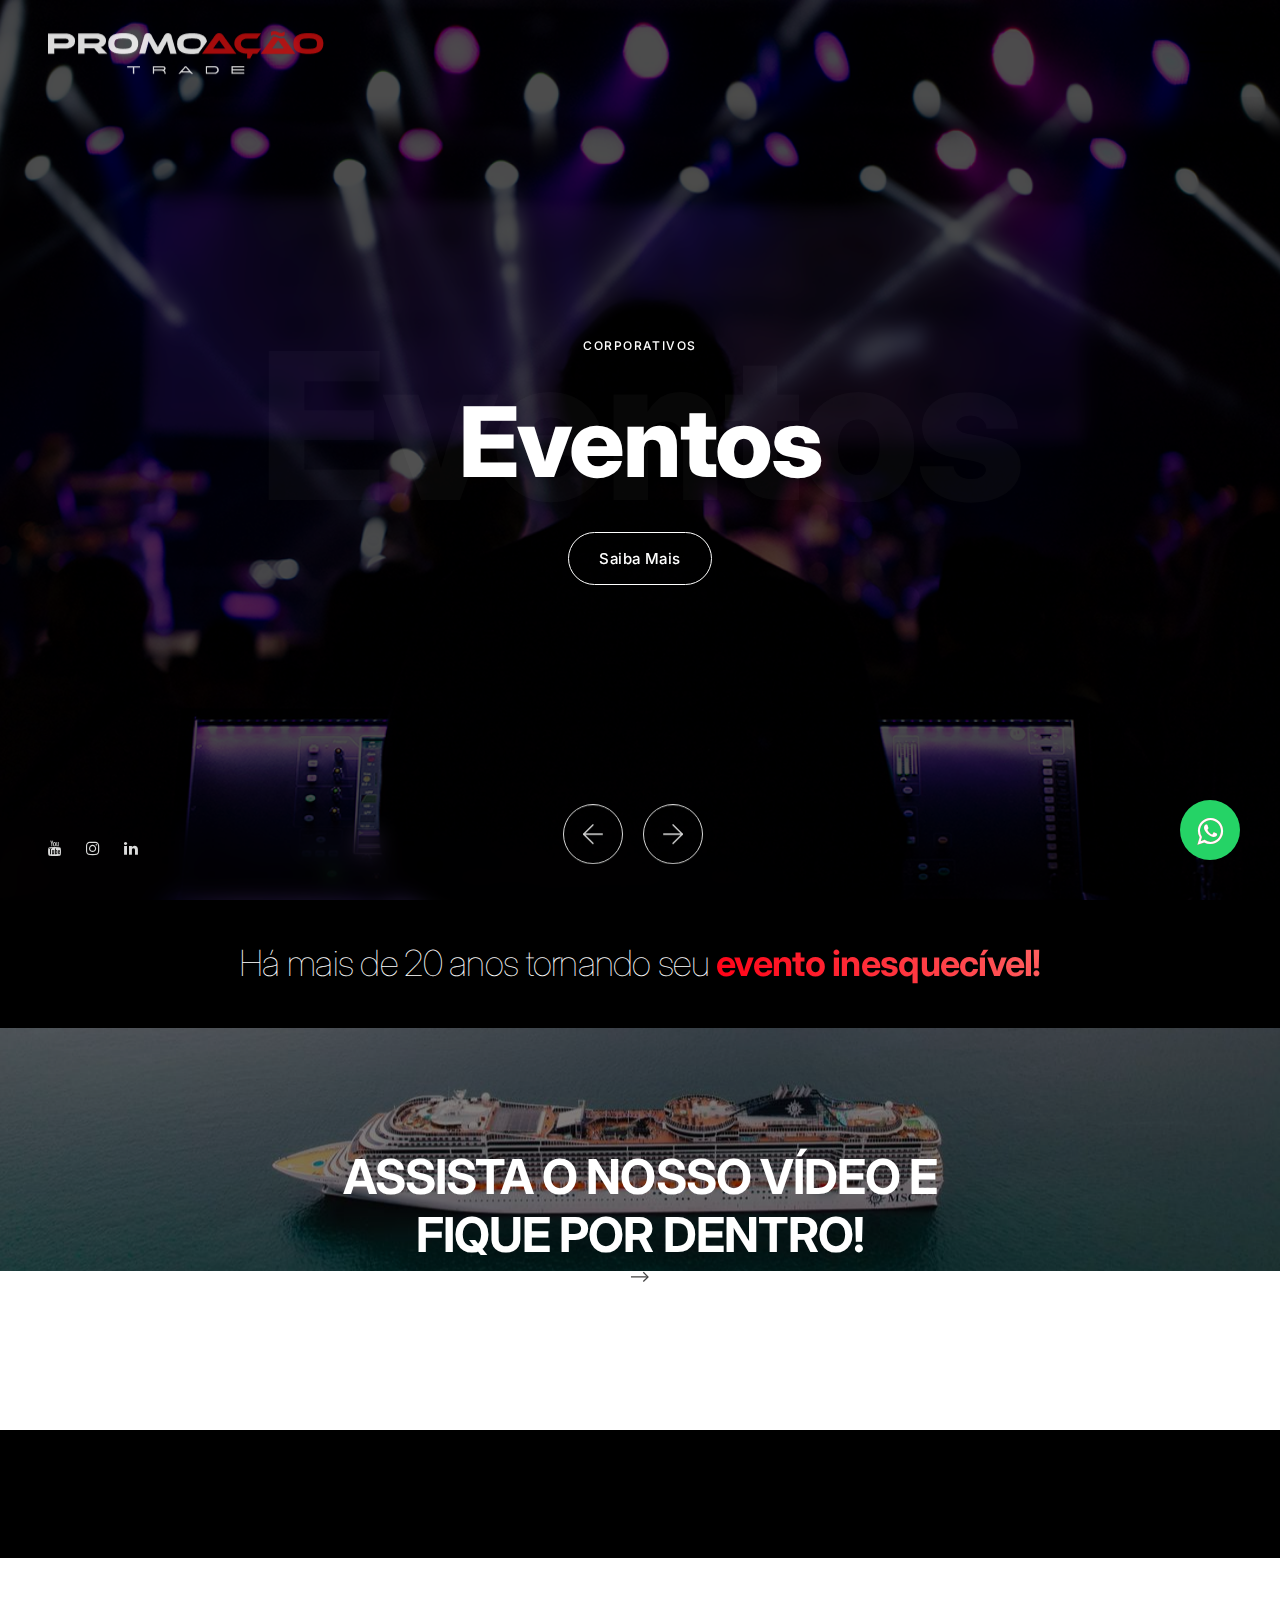
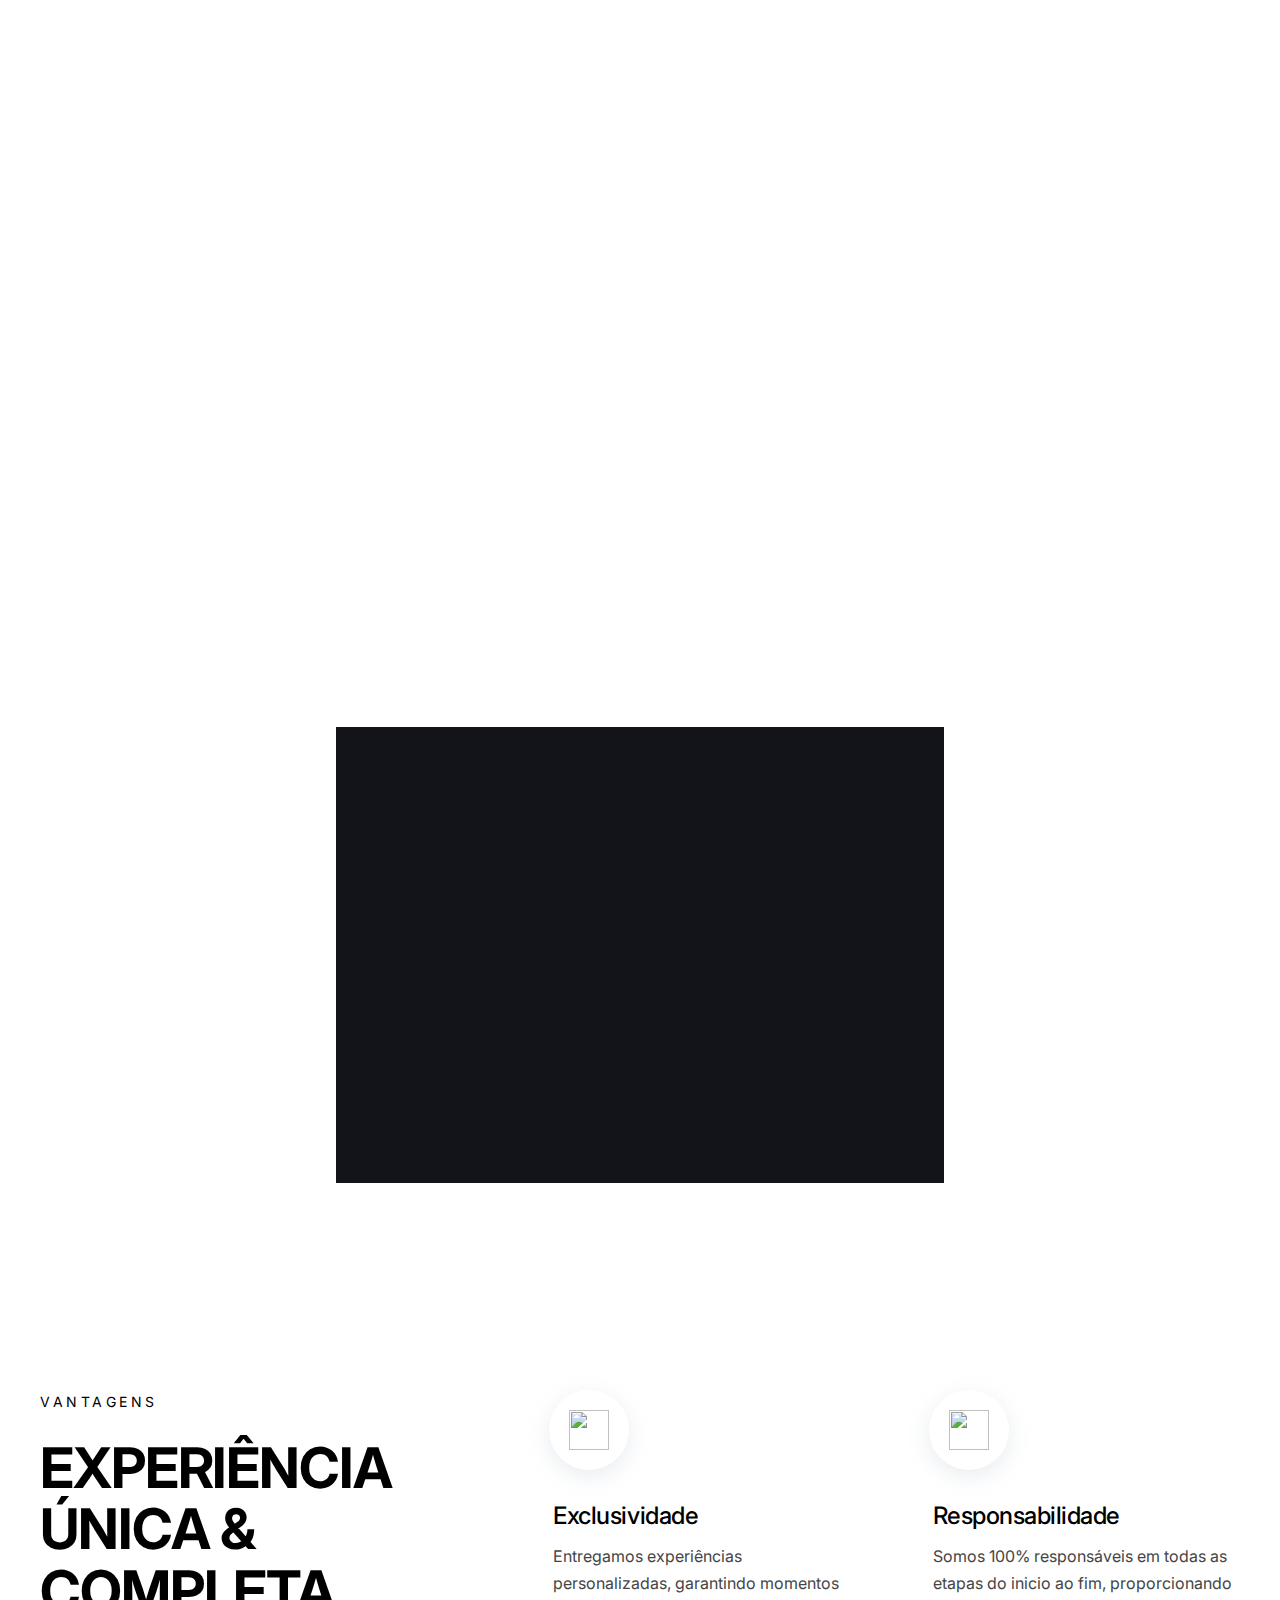
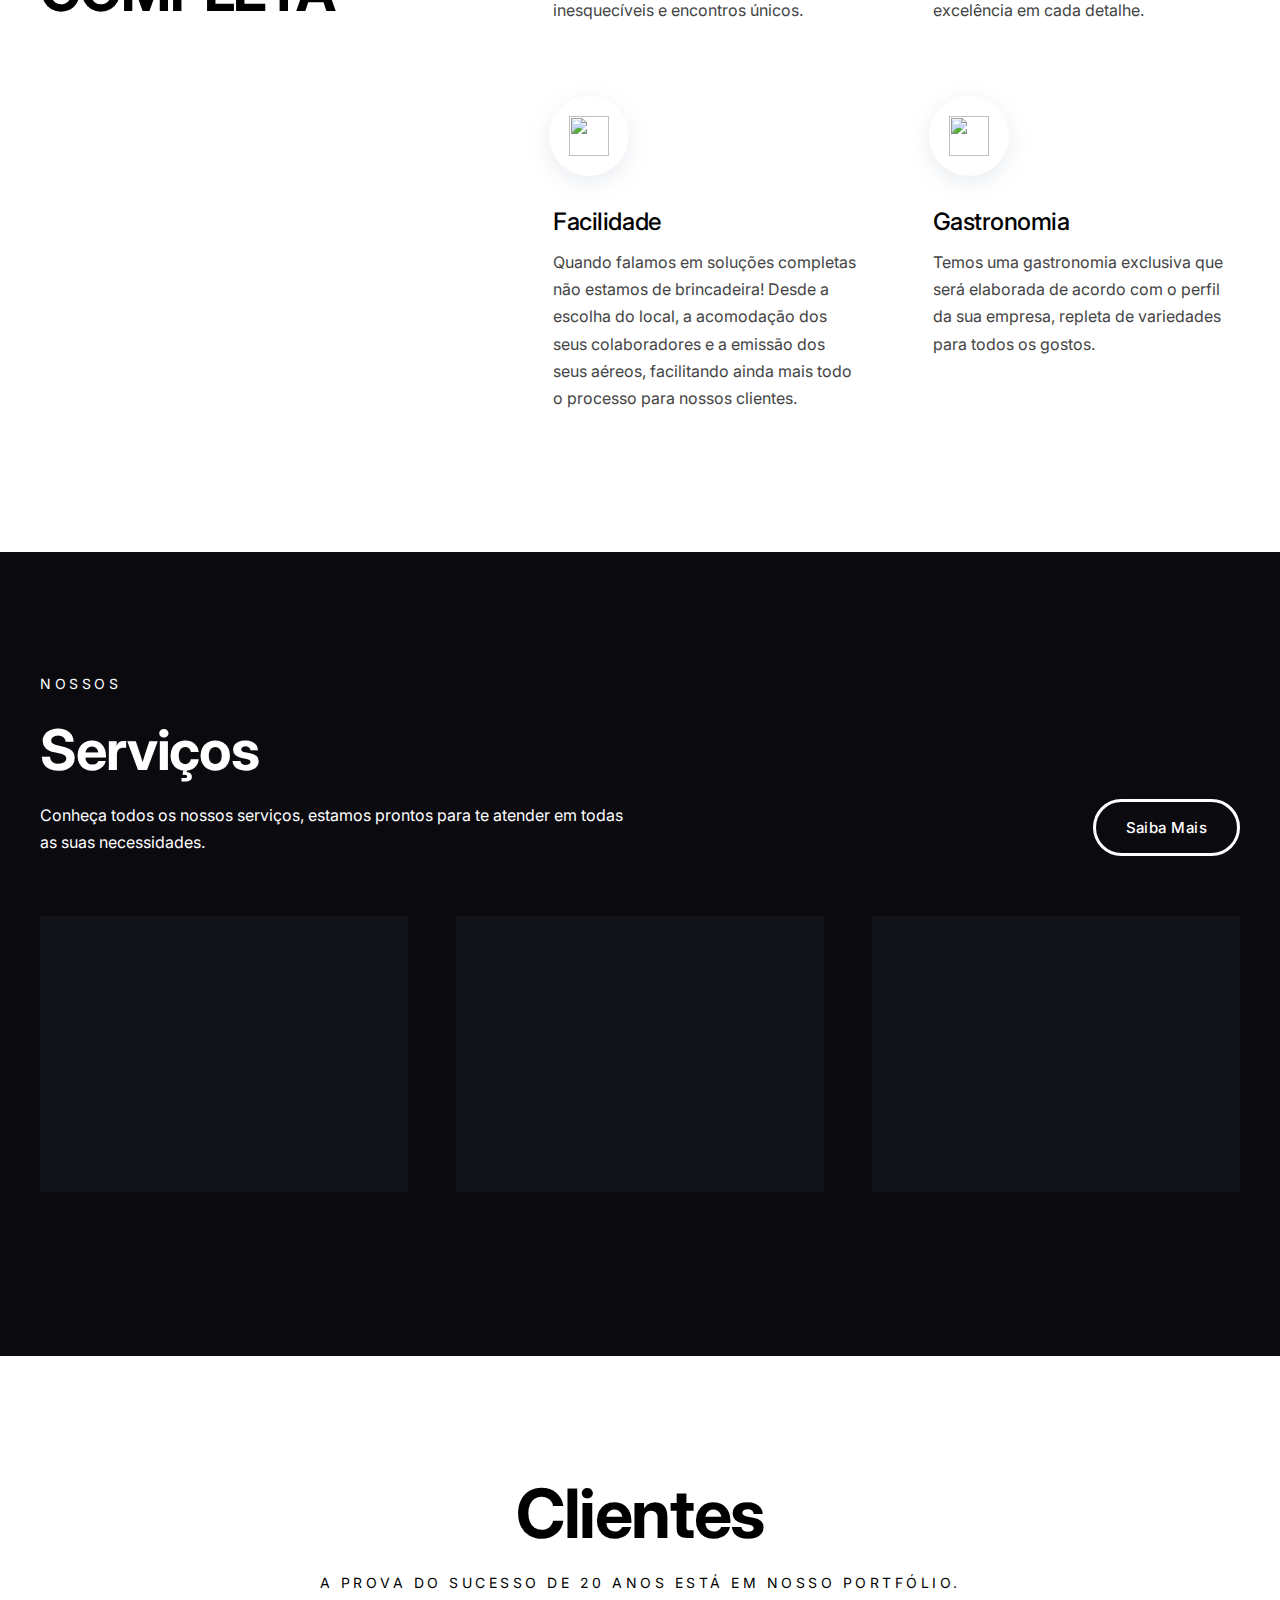
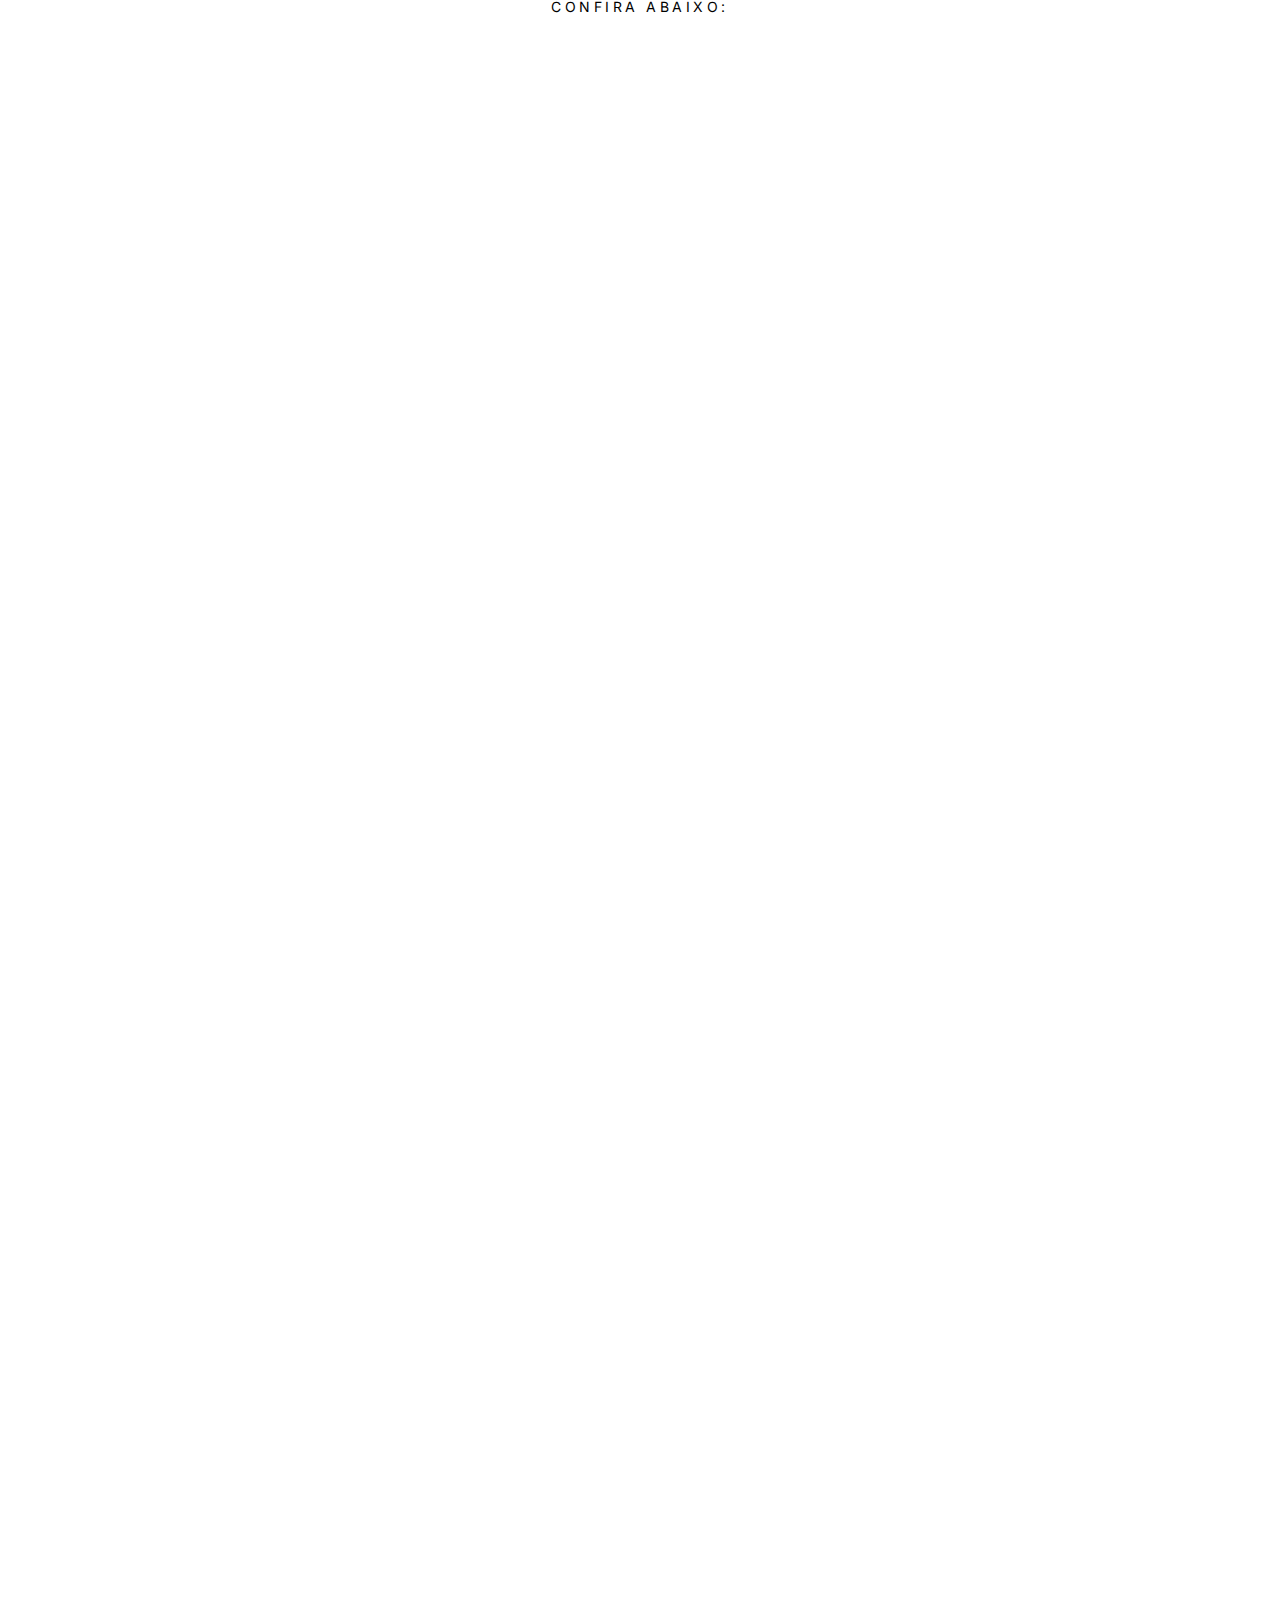
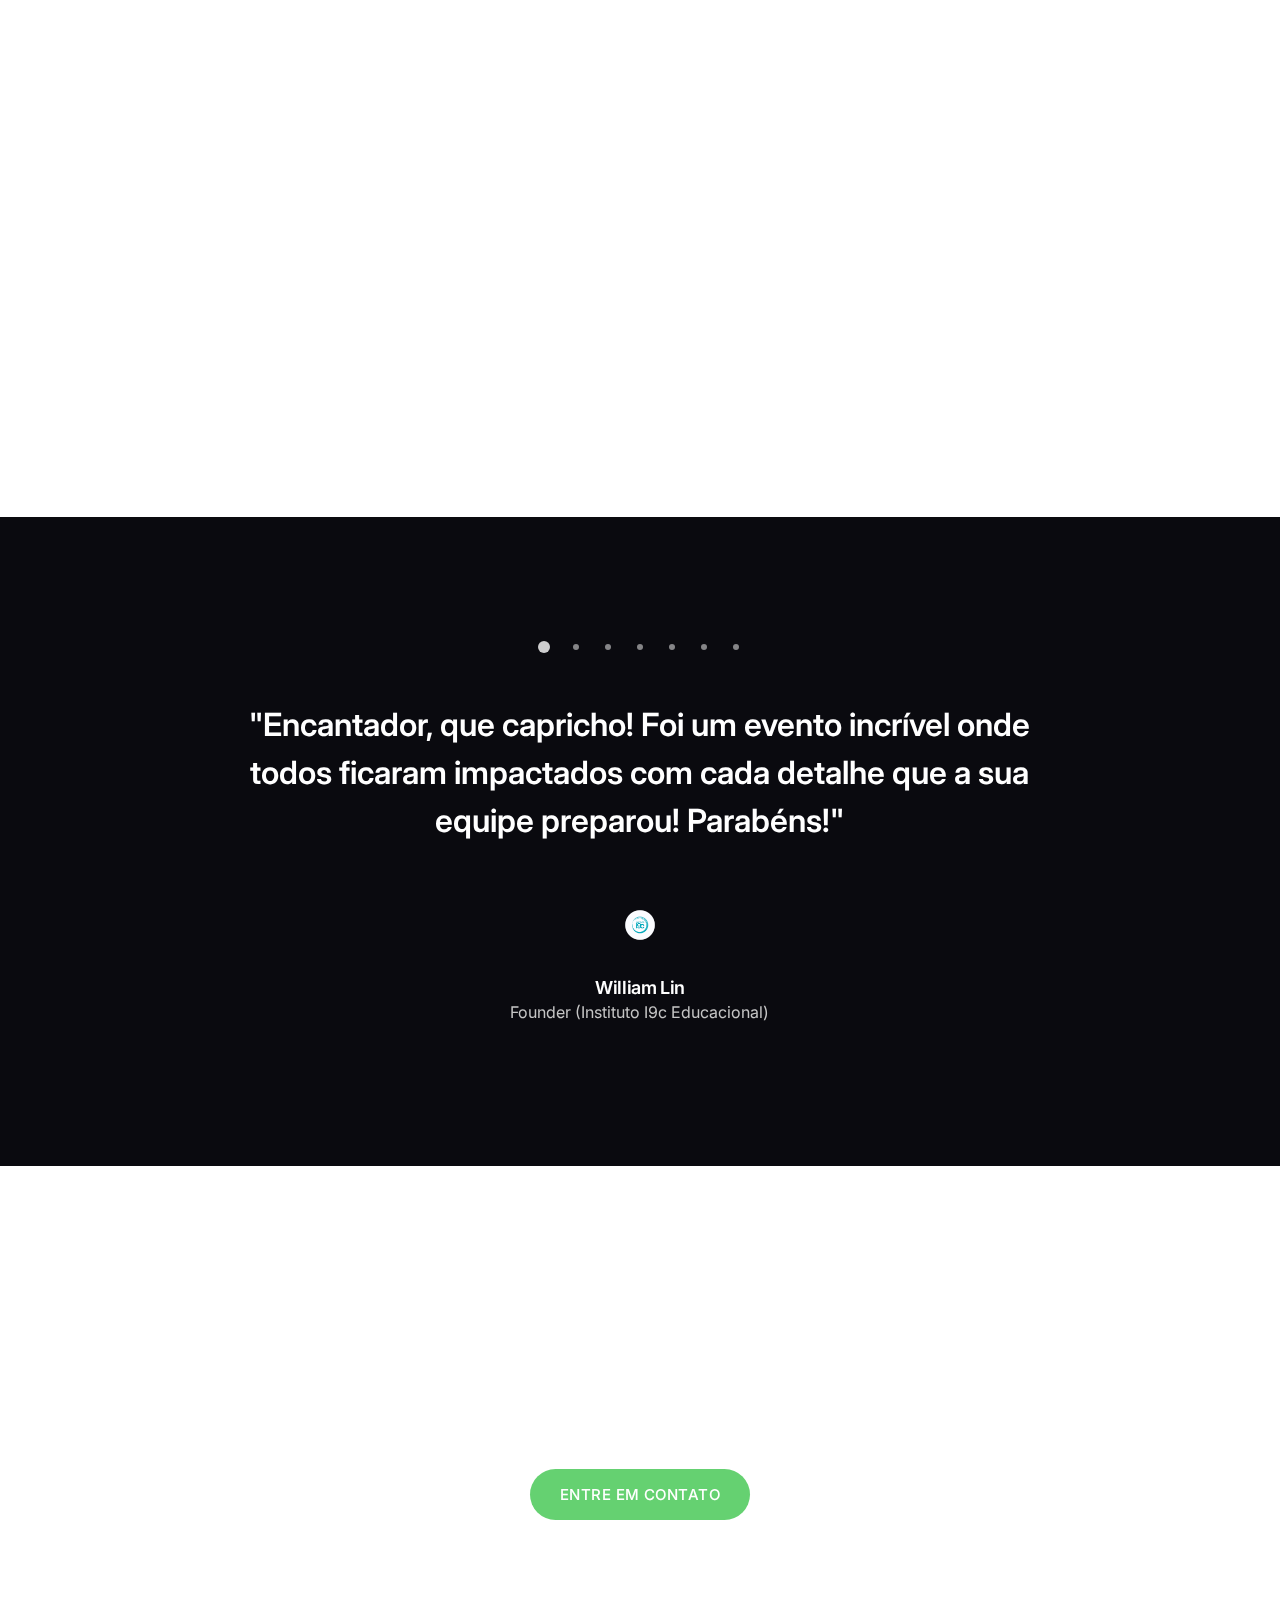
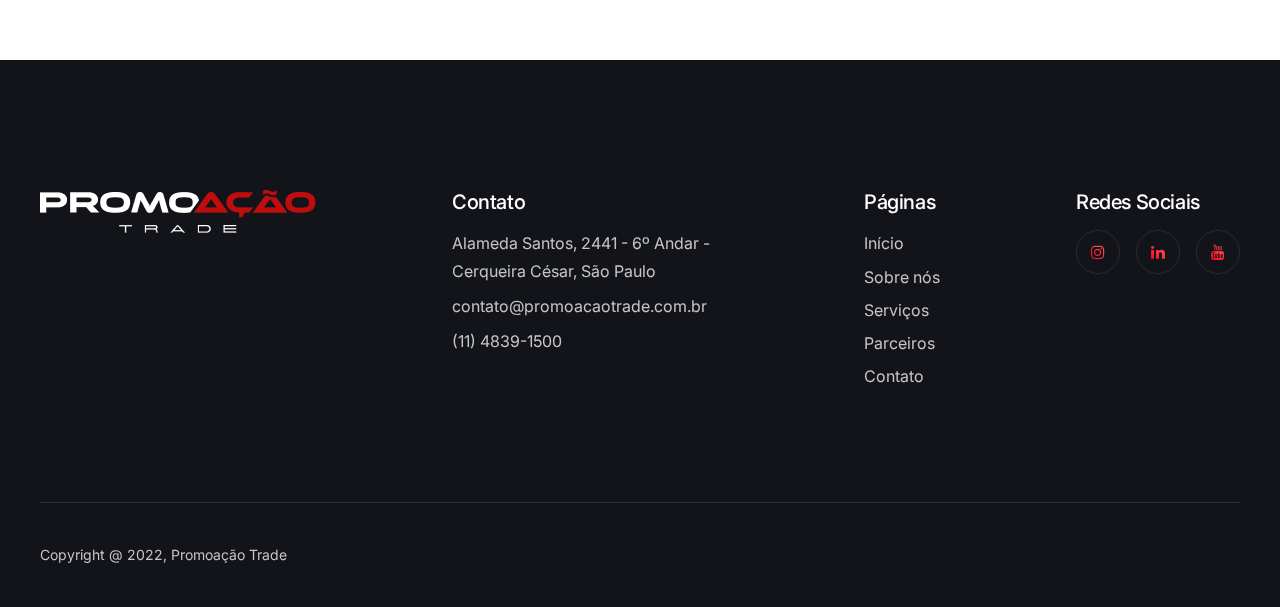
==== commit d51b463a: "fix: clients logos" ====
--- a/html/index.html
+++ b/html/index.html
@@ -601,17 +601,9 @@
         </div>
         <!-- ui-element end -->
 
+
         <!-- ui-element start -->
-        <div class="ui-element -bottom sm:d-none js-ui">
-          <button type="button" class="ui-element__scroll text-white js-ui-scroll-button">
-            arraste
-            <i class="icon" data-feather="arrow-down"></i>
-          </button>
-        </div>
-        <!-- ui-element end -->
-
-        <!-- ui-element start -->
-        <div class="ui-element -bottom-right sm:d-none js-ui js-slider-nav">
+        <div class="ui-element -bottom-right sm:d-none js-ui js-slider-nav" style="position: absolute; bottom: 40px; left: 44%;">
           <div class="navButton js-slider-main-nav">
             <button type="button" class="navButton__item button -outline-white js-prev text-white">
               <i class="icon" data-feather="arrow-left"></i>
@@ -1317,8 +1309,378 @@
       </div>
     </div>
 
-
-  <div class="containers-logo">
+    <div class="postzaopadrao x-gap-72 y-gap-72 ">
+      
+
+      <div class="col-lg-3 col-sm-6 card-slider">
+        <div data-anim="slide-up delay-1" class="clientsItem -hover ratio ratio-1:1 border-dark rounded-4">
+          <div class="clientsItem__img">
+            <img class="col-9" src="img/clients/light/vivo.png" alt="Client">
+          </div>
+
+          <div class="clientsItem__content">
+            <h5 class="clientsItem__title text-2xl text-white">
+              Vivo
+            </h5>
+          </div>
+        </div>
+      </div>
+
+      <div class="col-lg-3 col-sm-6 card-slider">
+        <div data-anim="slide-up delay-1" class="clientsItem -hover ratio ratio-1:1 border-dark rounded-4">
+          <div class="clientsItem__img">
+            <img class="col-9" src="img/clients/light/tegra.png" alt="Client">
+          </div>
+
+          <div class="clientsItem__content">
+            <h5 class="clientsItem__title text-2xl text-white">
+              Tegra
+            </h5>
+          </div>
+        </div>
+      </div>
+      <div class="col-lg-3 col-sm-6 card-slider">
+        <div data-anim="slide-up delay-1" class="clientsItem -hover ratio ratio-1:1 border-dark rounded-4">
+          <div class="clientsItem__img">
+            <img class="col-9" src="img/clients/light/recargapay.png" alt="Client">
+          </div>
+
+          <div class="clientsItem__content">
+            <h5 class="clientsItem__title text-2xl text-white">
+              Recargapay
+            </h5>
+          </div>
+        </div>
+      </div>
+      <div class="col-lg-3 col-sm-6 card-slider">
+        <div data-anim="slide-up delay-1" class="clientsItem -hover ratio ratio-1:1 border-dark rounded-4">
+          <div class="clientsItem__img">
+            <img class="col-9" src="img/clients/light/paris.png" alt="Client">
+          </div>
+
+          <div class="clientsItem__content">
+            <h5 class="clientsItem__title text-2xl text-white">
+              Paris Vegas
+            </h5>
+          </div>
+        </div>
+      </div>
+      <div class="col-lg-3 col-sm-6 card-slider">
+        <div data-anim="slide-up delay-1" class="clientsItem -hover ratio ratio-1:1 border-dark rounded-4">
+          <div class="clientsItem__img">
+            <img class="col-9" src="img/clients/light/open-labs.png" alt="Client">
+          </div>
+
+          <div class="clientsItem__content">
+            <h5 class="clientsItem__title text-2xl text-white">
+              Open Labs
+            </h5>
+          </div>
+        </div>
+      </div>
+      <div class="col-lg-3 col-sm-6 card-slider">
+        <div data-anim="slide-up delay-1" class="clientsItem -hover ratio ratio-1:1 border-dark rounded-4">
+          <div class="clientsItem__img">
+            <img class="col-9" src="img/clients/light/mc.png" alt="Client">
+          </div>
+
+          <div class="clientsItem__content">
+            <h5 class="clientsItem__title text-2xl text-white">
+              McDonald's
+            </h5>
+          </div>
+        </div>
+      </div>
+      <div class="col-lg-3 col-sm-6 card-slider">
+        <div data-anim="slide-up delay-1" class="clientsItem -hover ratio ratio-1:1 border-dark rounded-4">
+          <div class="clientsItem__img">
+            <img class="col-9" src="img/clients/light/transamerica.png" alt="Client">
+          </div>
+
+          <div class="clientsItem__content">
+            <h5 class="clientsItem__title text-2xl text-white">
+              Transamerica
+            </h5>
+          </div>
+        </div>
+      </div>
+      <div class="col-lg-3 col-sm-6 card-slider">
+        <div data-anim="slide-up delay-1" class="clientsItem -hover ratio ratio-1:1 border-dark rounded-4">
+          <div class="clientsItem__img">
+            <img class="col-9" src="img/clients/light/leo-burnett.png" alt="Client">
+          </div>
+
+          <div class="clientsItem__content">
+            <h5 class="clientsItem__title text-2xl text-white">
+              Leo Burnett
+            </h5>
+          </div>
+        </div>
+      </div>
+      <div class="col-lg-3 col-sm-6 card-slider">
+        <div data-anim="slide-up delay-1" class="clientsItem -hover ratio ratio-1:1 border-dark rounded-4">
+          <div class="clientsItem__img">
+            <img class="col-9" src="img/clients/light/hinode.png" alt="Client">
+          </div>
+
+          <div class="clientsItem__content">
+            <h5 class="clientsItem__title text-2xl text-white">
+              Hinode
+            </h5>
+          </div>
+        </div>
+      </div>
+      <div class="col-lg-3 col-sm-6 card-slider">
+        <div data-anim="slide-up delay-1" class="clientsItem -hover ratio ratio-1:1 border-dark rounded-4">
+          <div class="clientsItem__img">
+            <img class="col-9" src="img/clients/light/divinofogao.png" alt="Client">
+          </div>
+
+          <div class="clientsItem__content">
+            <h5 class="clientsItem__title text-2xl text-white">
+              Divino Fogão
+            </h5>
+          </div>
+        </div>
+      </div>
+      <div class="col-lg-3 col-sm-6 card-slider">
+        <div data-anim="slide-up delay-1" class="clientsItem -hover ratio ratio-1:1 border-dark rounded-4">
+          <div class="clientsItem__img">
+            <img class="col-9" src="img/clients/light/deloitte.png" alt="Client">
+          </div>
+
+          <div class="clientsItem__content">
+            <h5 class="clientsItem__title text-2xl text-white">
+              Deloitte
+            </h5>
+          </div>
+        </div>
+      </div>
+      <div class="col-lg-3 col-sm-6 card-slider">
+        <div data-anim="slide-up delay-1" class="clientsItem -hover ratio ratio-1:1 border-dark rounded-4">
+          <div class="clientsItem__img">
+            <img class="col-9" src="img/clients/light/cury.png" alt="Client">
+          </div>
+
+          <div class="clientsItem__content">
+            <h5 class="clientsItem__title text-2xl text-white">
+              Cury
+            </h5>
+          </div>
+        </div>
+      </div>
+      <div class="col-lg-3 col-sm-6 card-slider">
+        <div data-anim="slide-up delay-1" class="clientsItem -hover ratio ratio-1:1 border-dark rounded-4">
+          <div class="clientsItem__img">
+            <img class="col-9" src="img/clients/light/credimais.png" alt="Client">
+          </div>
+
+          <div class="clientsItem__content">
+            <h5 class="clientsItem__title text-2xl text-white">
+              Credmais
+            </h5>
+          </div>
+        </div>
+      </div>
+      <div class="col-lg-3 col-sm-6 card-slider">
+        <div data-anim="slide-up delay-1" class="clientsItem -hover ratio ratio-1:1 border-dark rounded-4">
+          <div class="clientsItem__img">
+            <img class="col-9" src="img/clients/light/bradesco.png" alt="Client">
+          </div>
+
+          <div class="clientsItem__content">
+            <h5 class="clientsItem__title text-2xl text-white">
+              Bradesco
+            </h5>
+          </div>
+        </div>
+      </div>
+      <div class="col-lg-3 col-sm-6 card-slider">
+        <div data-anim="slide-up delay-1" class="clientsItem -hover ratio ratio-1:1 border-dark rounded-4">
+          <div class="clientsItem__img">
+            <img class="col-9" src="img/clients/light/verisure.png" alt="Client">
+          </div>
+
+          <div class="clientsItem__content">
+            <h5 class="clientsItem__title text-2xl text-white">
+              Verisure
+            </h5>
+          </div>
+        </div>
+      </div>
+      <div class="col-lg-3 col-sm-6 card-slider">
+        <div data-anim="slide-up delay-1" class="clientsItem -hover ratio ratio-1:1 border-dark rounded-4">
+          <div class="clientsItem__img">
+            <img class="col-9" src="img/clients/light/tapps-games.png" alt="Client">
+          </div>
+
+          <div class="clientsItem__content">
+            <h5 class="clientsItem__title text-2xl text-white">
+              Tapps Games
+            </h5>
+          </div>
+        </div>
+      </div>
+      <div class="col-lg-3 col-sm-6 card-slider">
+        <div data-anim="slide-up delay-1" class="clientsItem -hover ratio ratio-1:1 border-dark rounded-4">
+          <div class="clientsItem__img">
+            <img class="col-9" src="img/clients/light/syn.png" alt="Client">
+          </div>
+
+          <div class="clientsItem__content">
+            <h5 class="clientsItem__title text-2xl text-white">
+              Syn
+            </h5>
+          </div>
+        </div>
+      </div>
+      <div class="col-lg-3 col-sm-6 card-slider">
+        <div data-anim="slide-up delay-1" class="clientsItem -hover ratio ratio-1:1 border-dark rounded-4">
+          <div class="clientsItem__img">
+            <img class="col-9" src="img/clients/light/porshe.png" alt="Client">
+          </div>
+
+          <div class="clientsItem__content">
+            <h5 class="clientsItem__title text-2xl text-white">
+              Porshe
+            </h5>
+          </div>
+        </div>
+      </div>
+      <div class="col-lg-3 col-sm-6 card-slider">
+        <div data-anim="slide-up delay-1" class="clientsItem -hover ratio ratio-1:1 border-dark rounded-4">
+          <div class="clientsItem__img">
+            <img class="col-9" src="img/clients/light/omnilife.png" alt="Client">
+          </div>
+
+          <div class="clientsItem__content">
+            <h5 class="clientsItem__title text-2xl text-white">
+              OmniLife
+            </h5>
+          </div>
+        </div>
+      </div>
+      <div class="col-lg-3 col-sm-6 card-slider">
+        <div data-anim="slide-up delay-1" class="clientsItem -hover ratio ratio-1:1 border-dark rounded-4">
+          <div class="clientsItem__img">
+            <img class="col-9" src="img/clients/light/mania-do-churrasco.png" alt="Client">
+          </div>
+
+          <div class="clientsItem__content">
+            <h5 class="clientsItem__title text-2xl text-white">
+            Mania Churrasco
+            </h5>
+          </div>
+        </div>
+      </div>
+      <div class="col-lg-3 col-sm-6 card-slider">
+        <div data-anim="slide-up delay-1" class="clientsItem -hover ratio ratio-1:1 border-dark rounded-4">
+          <div class="clientsItem__img">
+            <img class="col-9" src="img/clients/light/lopes.png" alt="Client">
+          </div>
+
+          <div class="clientsItem__content">
+            <h5 class="clientsItem__title text-2xl text-white">
+            Lopes
+            </h5>
+          </div>
+        </div>
+      </div>
+      <div class="col-lg-3 col-sm-6 card-slider">
+        <div data-anim="slide-up delay-1" class="clientsItem -hover ratio ratio-1:1 border-dark rounded-4">
+          <div class="clientsItem__img">
+            <img class="col-9" src="img/clients/light/leo.png" alt="Client">
+          </div>
+
+          <div class="clientsItem__content">
+            <h5 class="clientsItem__title text-2xl text-white">
+            Leo
+            </h5>
+          </div>
+        </div>
+      </div>
+      <div class="col-lg-3 col-sm-6 card-slider">
+        <div data-anim="slide-up delay-1" class="clientsItem -hover ratio ratio-1:1 border-dark rounded-4">
+          <div class="clientsItem__img">
+            <img class="col-9" src="img/clients/light/infra-commerce.png" alt="Client">
+          </div>
+
+          <div class="clientsItem__content">
+            <h5 class="clientsItem__title text-2xl text-white">
+            Infra Commerce
+            </h5>
+          </div>
+        </div>
+      </div>
+      <div class="col-lg-3 col-sm-6 card-slider">
+        <div data-anim="slide-up delay-1" class="clientsItem -hover ratio ratio-1:1 border-dark rounded-4">
+          <div class="clientsItem__img">
+            <img class="col-9" src="img/clients/light/eskala.png" alt="Client">
+          </div>
+
+          <div class="clientsItem__content">
+            <h5 class="clientsItem__title text-2xl text-white">
+            Eskala
+            </h5>
+          </div>
+        </div>
+      </div>
+      <div class="col-lg-3 col-sm-6 card-slider">
+        <div data-anim="slide-up delay-1" class="clientsItem -hover ratio ratio-1:1 border-dark rounded-4">
+          <div class="clientsItem__img">
+            <img class="col-9" src="img/clients/light/danaher.png" alt="Client">
+          </div>
+
+          <div class="clientsItem__content">
+            <h5 class="clientsItem__title text-2xl text-white">
+            Danaher
+            </h5>
+          </div>
+        </div>
+      </div>
+      <div class="col-lg-3 col-sm-6 card-slider">
+        <div data-anim="slide-up delay-1" class="clientsItem -hover ratio ratio-1:1 border-dark rounded-4">
+          <div class="clientsItem__img">
+            <img class="col-9" src="img/clients/light/conferencia-corp.png" alt="Client">
+          </div>
+
+          <div class="clientsItem__content">
+            <h5 class="clientsItem__title text-2xl text-white">
+            ConferenciaCorp
+            </h5>
+          </div>
+        </div>
+      </div>
+      <div class="col-lg-3 col-sm-6 card-slider">
+        <div data-anim="slide-up delay-1" class="clientsItem -hover ratio ratio-1:1 border-dark rounded-4">
+          <div class="clientsItem__img">
+            <img class="col-9" src="img/clients/light/chelba.png" alt="Client">
+          </div>
+
+          <div class="clientsItem__content">
+            <h5 class="clientsItem__title text-2xl text-white">
+            Chleba
+            </h5>
+          </div>
+        </div>
+      </div>
+      <div class="col-lg-3 col-sm-6 card-slider">
+        <div data-anim="slide-up delay-1" class="clientsItem -hover ratio ratio-1:1 border-dark rounded-4">
+          <div class="clientsItem__img">
+            <img class="col-9" src="img/clients/light/bematize.png" alt="Client">
+          </div>
+
+          <div class="clientsItem__content">
+            <h5 class="clientsItem__title text-2xl text-white">
+            Bematize
+            </h5>
+          </div>
+        </div>
+      </div>
+    </div>
+
+
+  <!-- <div class="containers-logo">
     <div class="container-logo">
       <div class="wrapper-logo">
         <img src="img/clients/light/vivo.png">
@@ -1379,7 +1741,7 @@
         <img src="img/clients/light/bematize.png">
       </div>
     </div>
-  </div>
+  </div> -->
     <!-- row end -->
 
     <!-- row start -->
@@ -1413,7 +1775,7 @@
 
                 <div class="testimonials__author mt-48">
                   <div class="size-xl mx-auto mb-20">
-                    <div style="height: 100px; width: 100px; margin-left: -20px;" class="bg-image rounded-full swiper-lazy" data-background="img/promoacao/i9c.png"></div>
+                    <div class="bg-image rounded-full swiper-lazy" data-background="img/promoacao/i9c.png"></div>
 
                   </div>
 
@@ -1435,7 +1797,7 @@
 
                 <div class="testimonials__author mt-48">
                   <div class="size-xl mx-auto mb-20">
-                    <div style="height: 100px; width: 100px; margin-left: -20px;" class="bg-image rounded-full swiper-lazy" data-background="img/promoacao/porshe.png"></div>
+                    <div class="bg-image rounded-full swiper-lazy" data-background="img/promoacao/porshe.png"></div>
 
                   </div>
 
@@ -1457,7 +1819,7 @@
 
                 <div class="testimonials__author mt-48">
                   <div class="size-xl mx-auto mb-20">
-                    <div style="height: 100px; width: 100px; margin-left: -20px;" class="bg-image rounded-full swiper-lazy" data-background="img/promoacao/Logo-Fiter.png"></div>
+                    <div class="bg-image rounded-full swiper-lazy" data-background="img/promoacao/Logo-Fiter.png"></div>
                   </div>
 
                   <h5 class="text-lg capitalize text-white fw-600">Sérgio</h5>
@@ -1477,9 +1839,9 @@
 
                 <div class="testimonials__author mt-48">
                   <div class="size-xl mx-auto mb-20">
-                    <div style="height: 100px; width: 100px; margin-left: -20px;" class="bg-image rounded-full swiper-lazy" data-background="img/promoacao/Aces-stage.png"></div>
-
-                    <div  class="bg-image rounded-full swiper-lazy" data-background="img/testimonials/3.jpg"></div>
+                    <div class="bg-image rounded-full swiper-lazy" data-background="img/promoacao/Aces-stage.png"></div>
+
+                    <div class="bg-image rounded-full swiper-lazy" data-background="img/testimonials/3.jpg"></div>
                   </div>
 
                   <h5 class="text-lg capitalize text-white fw-600">Michele Vitor</h5>
@@ -1499,9 +1861,9 @@
 
                 <div class="testimonials__author mt-48">
                   <div class="size-xl mx-auto mb-20">
-                    <div style="height: 100px; width: 100px; margin-left: -20px;" class="bg-image rounded-full swiper-lazy" data-background="img/promoacao/Infra-commerce.png"></div>
-
-                    <div  class="bg-image rounded-full swiper-lazy" data-background="img/testimonials/3.jpg"></div>
+                    <div class="bg-image rounded-full swiper-lazy" data-background="img/promoacao/Infra-commerce.png"></div>
+
+                    <div class="bg-image rounded-full swiper-lazy" data-background="img/testimonials/3.jpg"></div>
                   </div>
 
                   <h5 class="text-lg capitalize text-white fw-600">Luiz Pavão</h5>
@@ -1521,7 +1883,7 @@
 
                 <div class="testimonials__author mt-48">
                   <div class="size-xl mx-auto mb-20">
-                    <div style="height: 100px; width: 100px; margin-left: -20px;" class="bg-image rounded-full swiper-lazy" data-background="img/promoacao/Tapps-Games.png"></div>
+                    <div class="bg-image rounded-full swiper-lazy" data-background="img/promoacao/Tapps-Games.png"></div>
 
                     <div class="bg-image rounded-full swiper-lazy" data-background="img/testimonials/3.jpg"></div>
                   </div>
@@ -1543,7 +1905,7 @@
 
                 <div class="testimonials__author mt-48">
                   <div class="size-xl mx-auto mb-20">
-                    <div style="height: 100px; width: 100px; margin-left: -20px;" class="bg-image rounded-full swiper-lazy" data-background="img/promoacao/Verisure.png"></div>
+                    <div class="bg-image rounded-full swiper-lazy" data-background="img/promoacao/Verisure.png"></div>
 
                     <div class="bg-image rounded-full swiper-lazy" data-background="img/testimonials/3.jpg"></div>
                   </div>
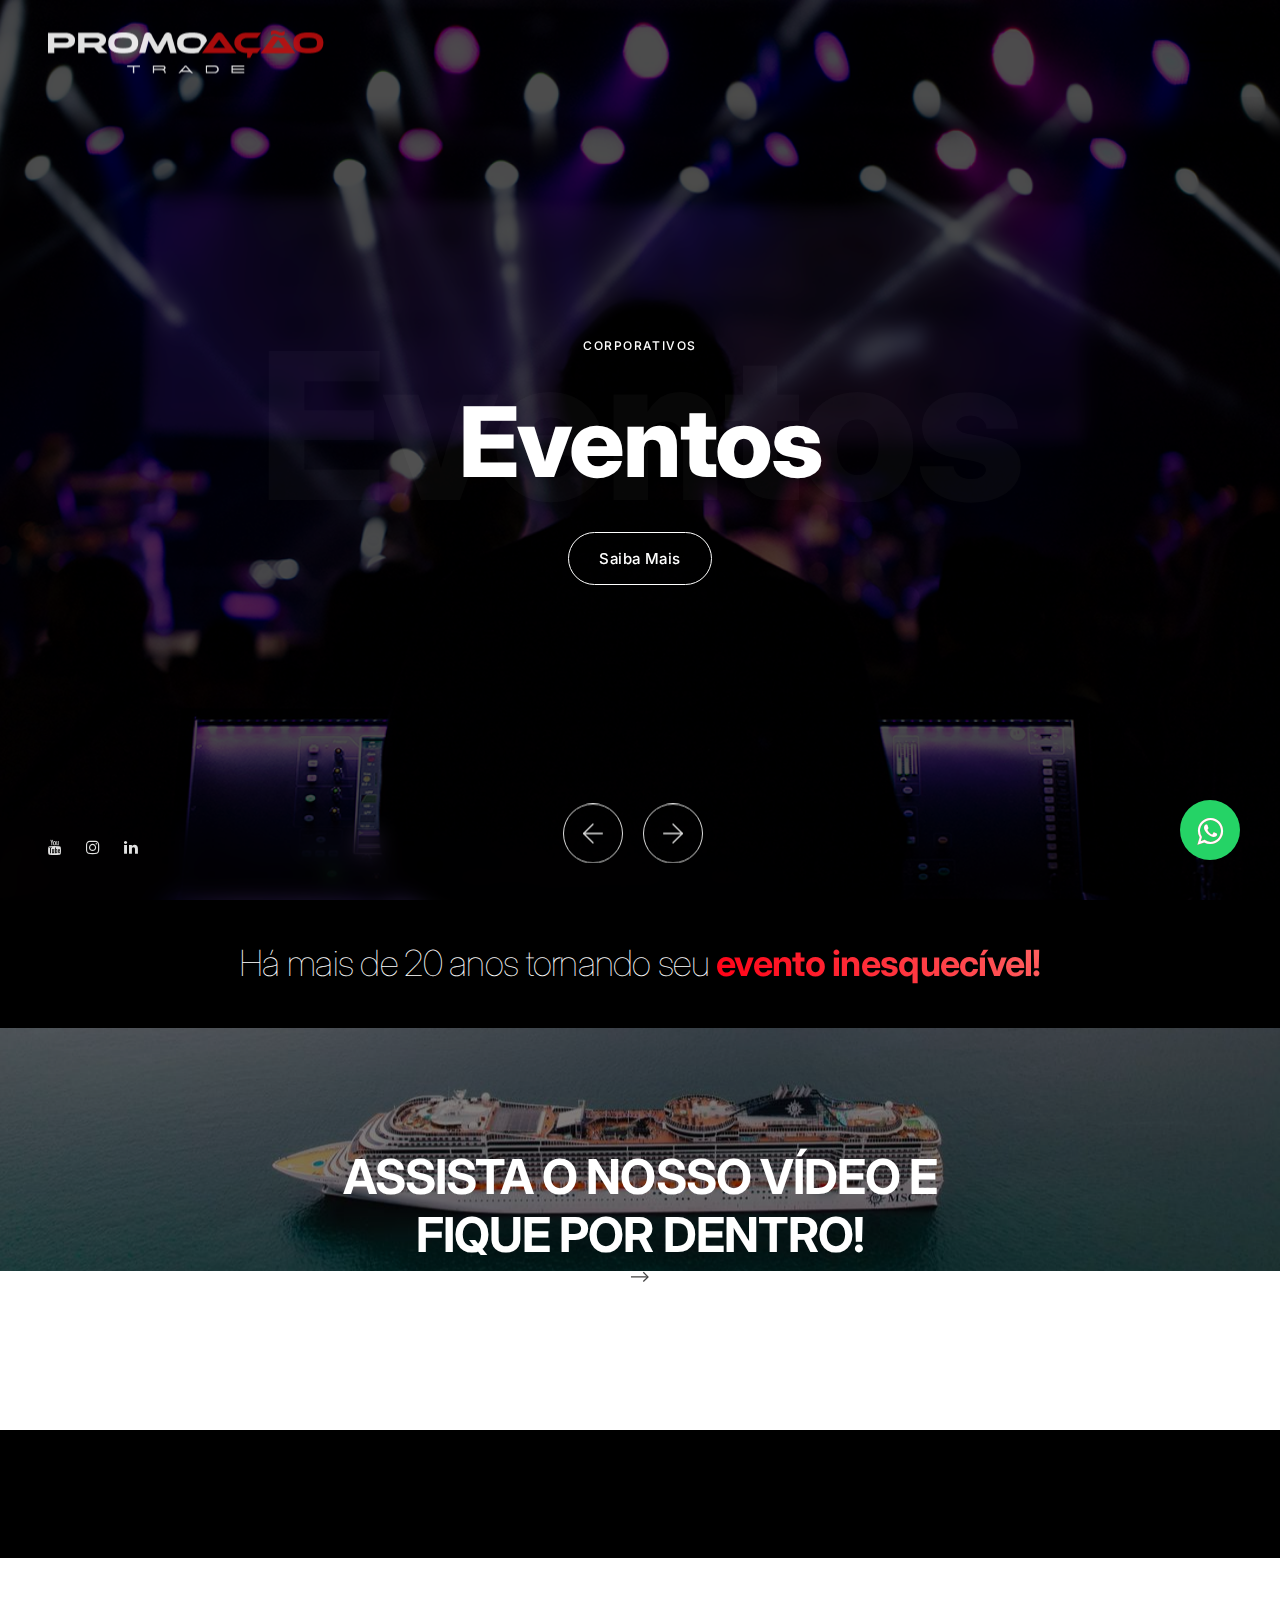
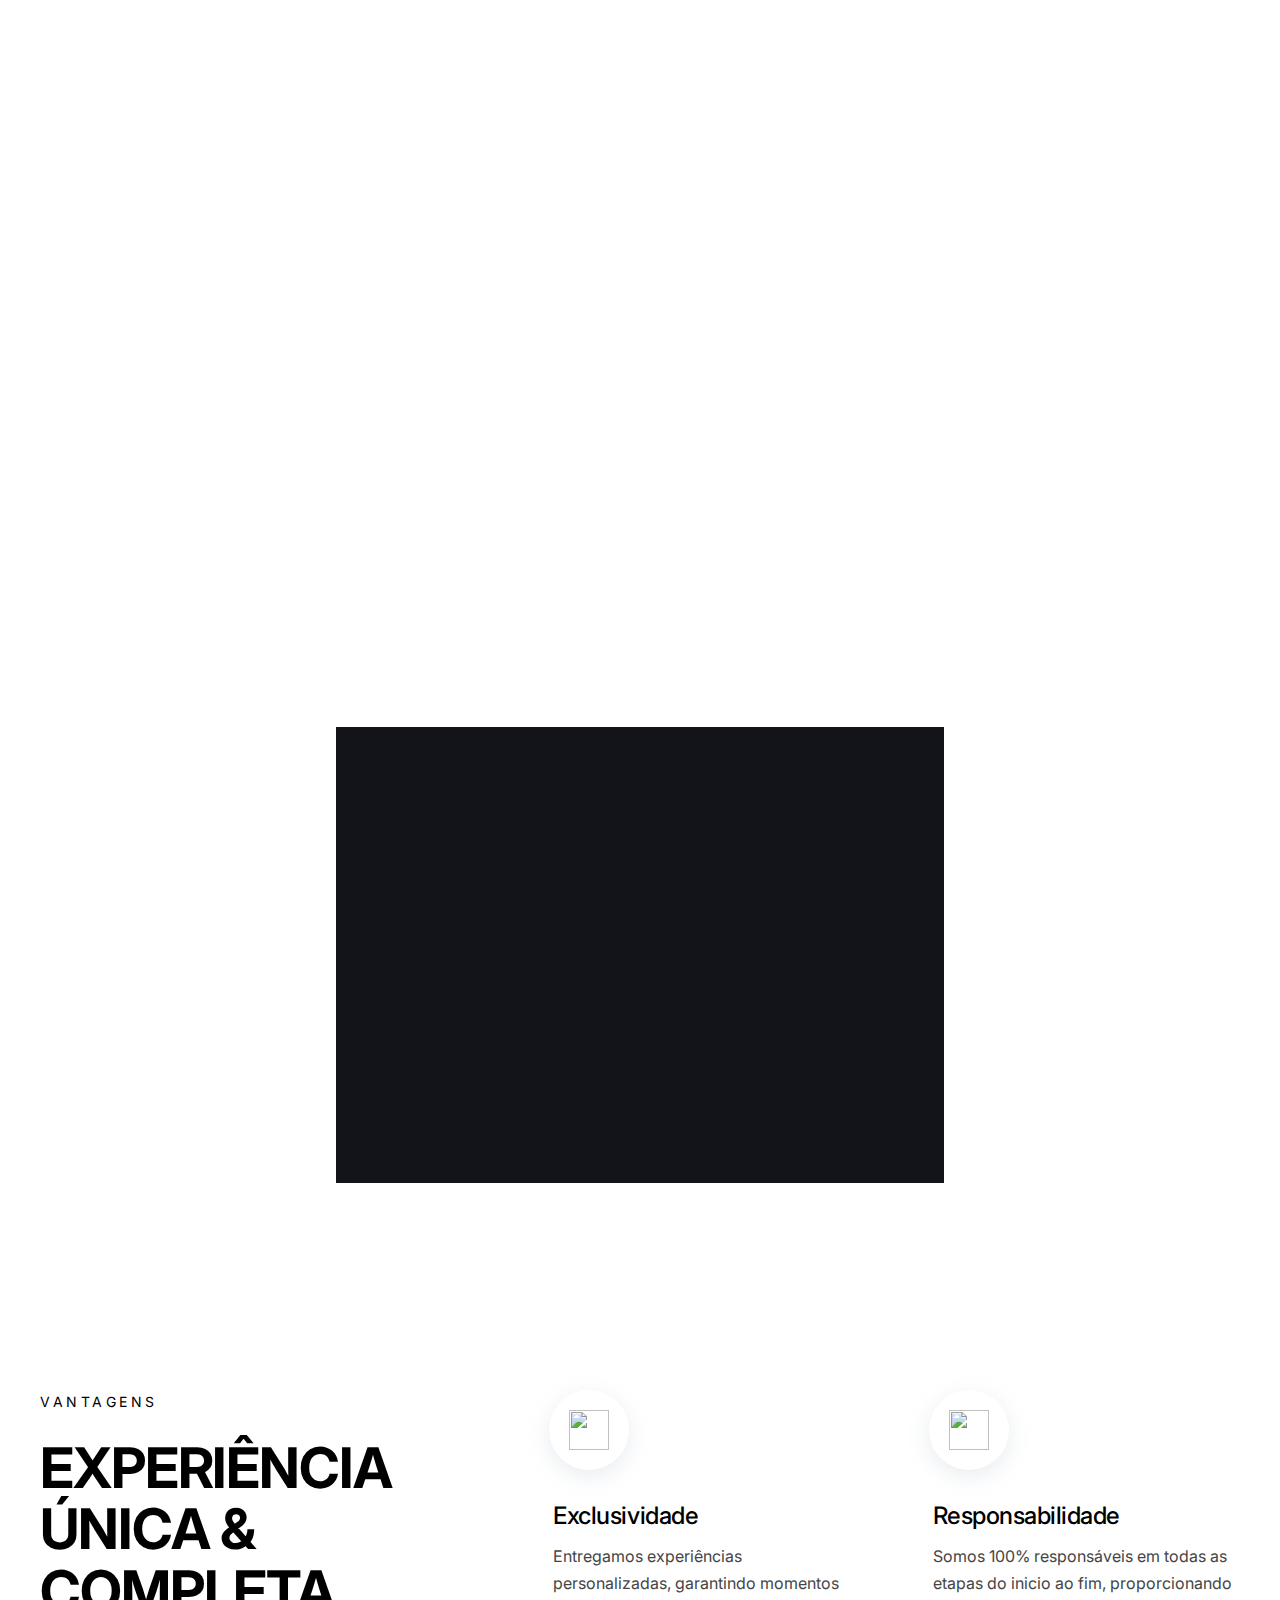
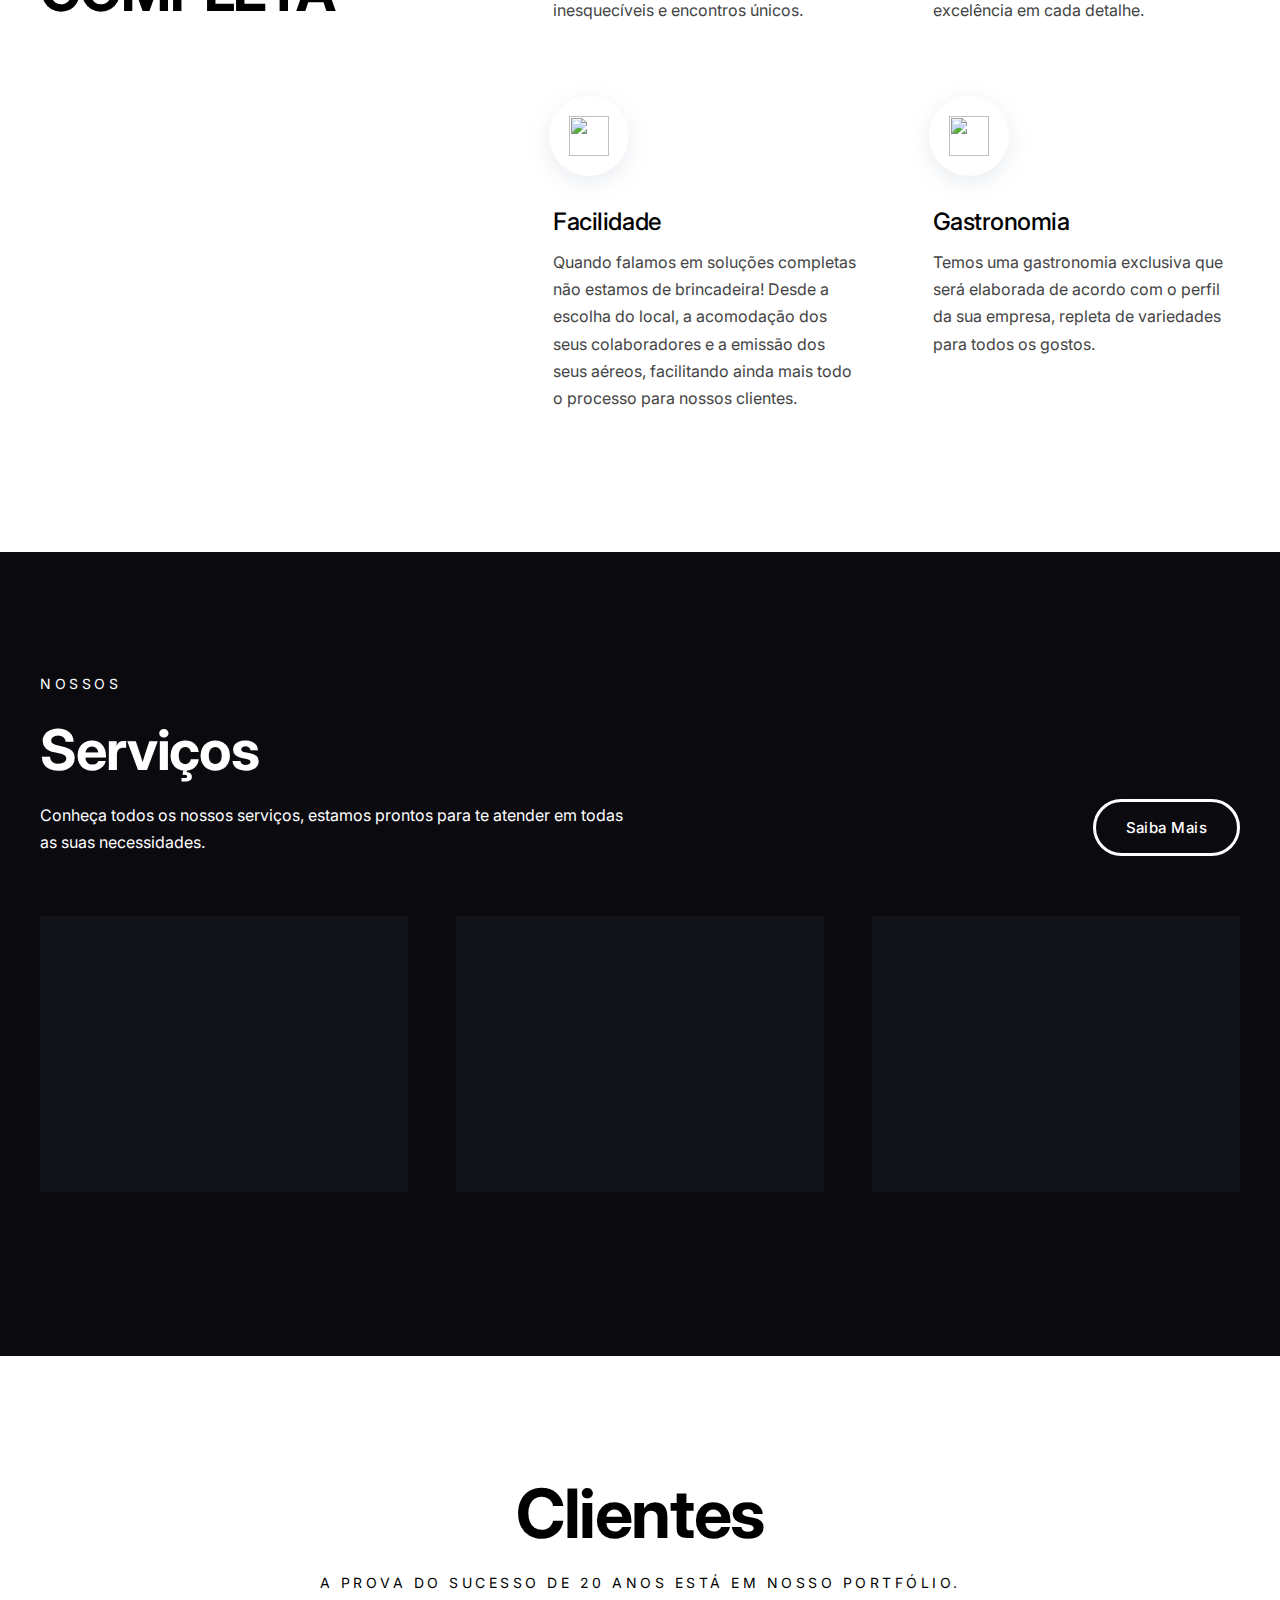
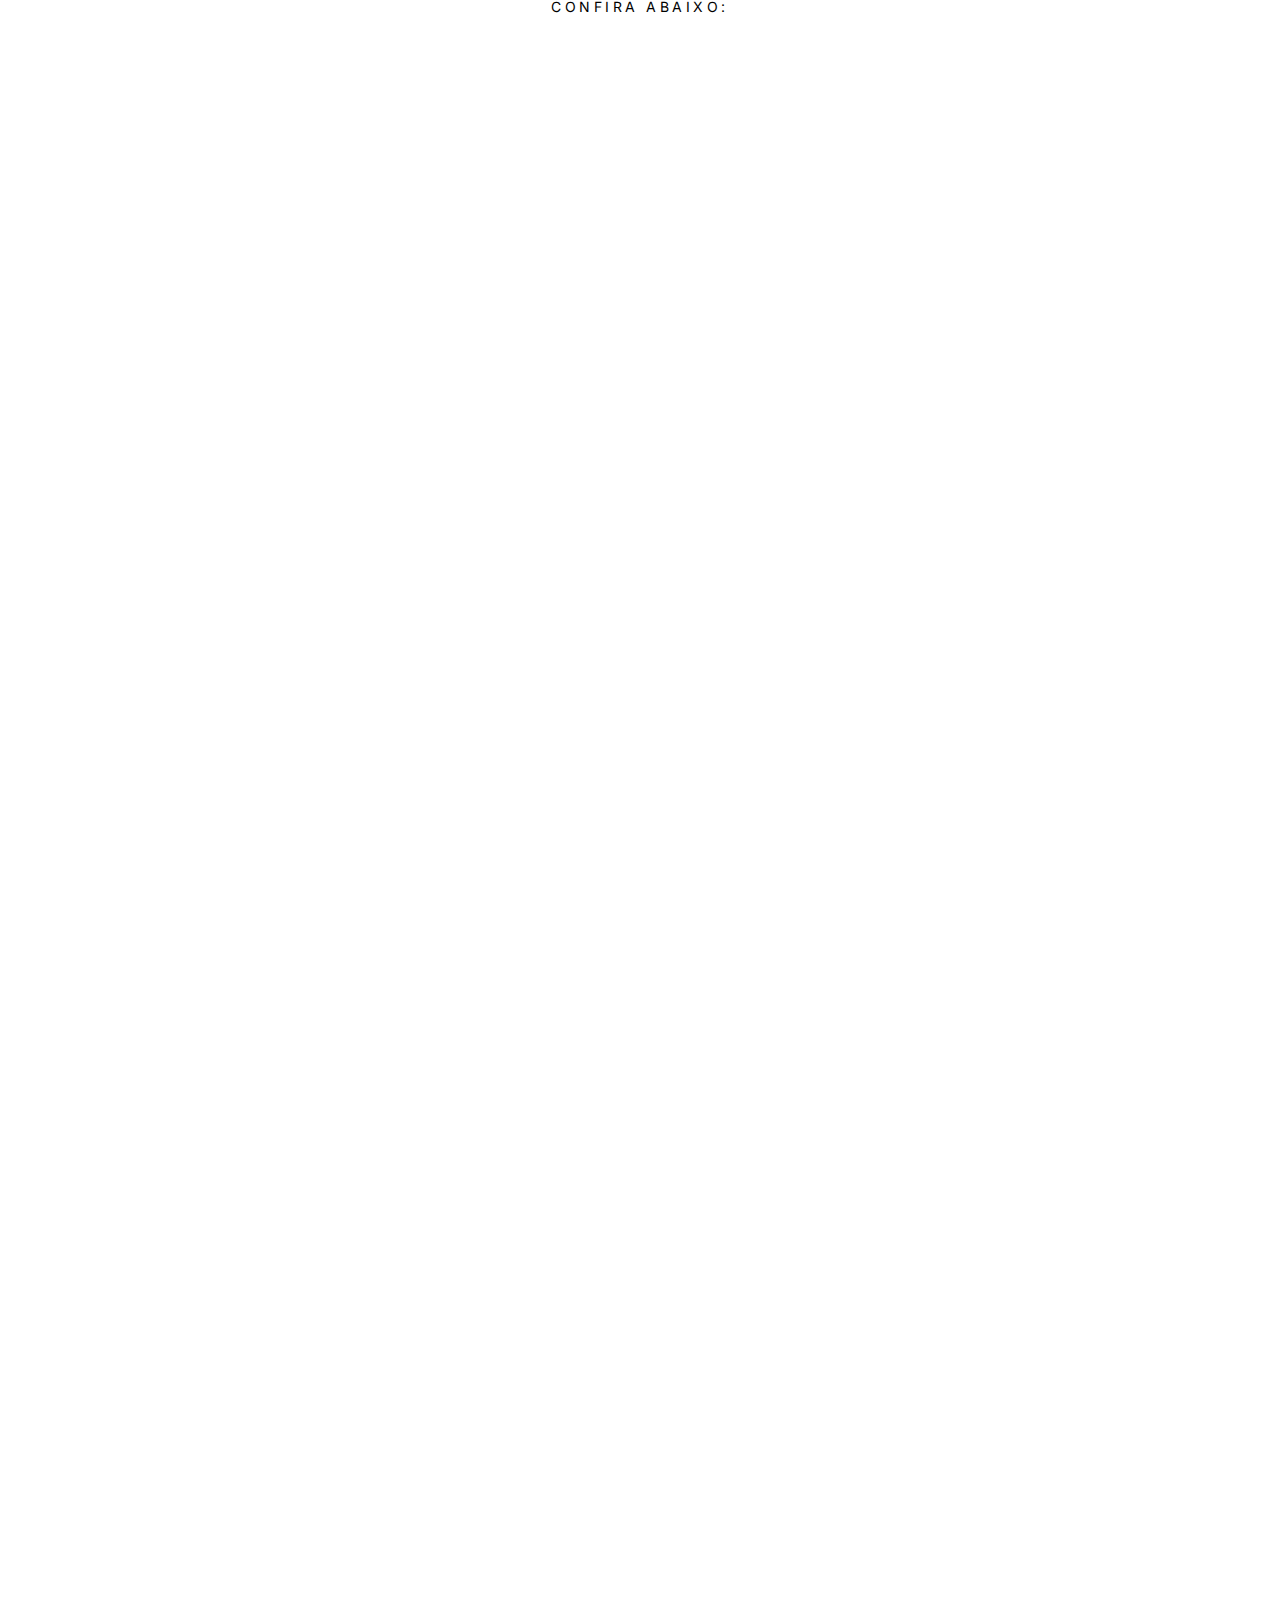
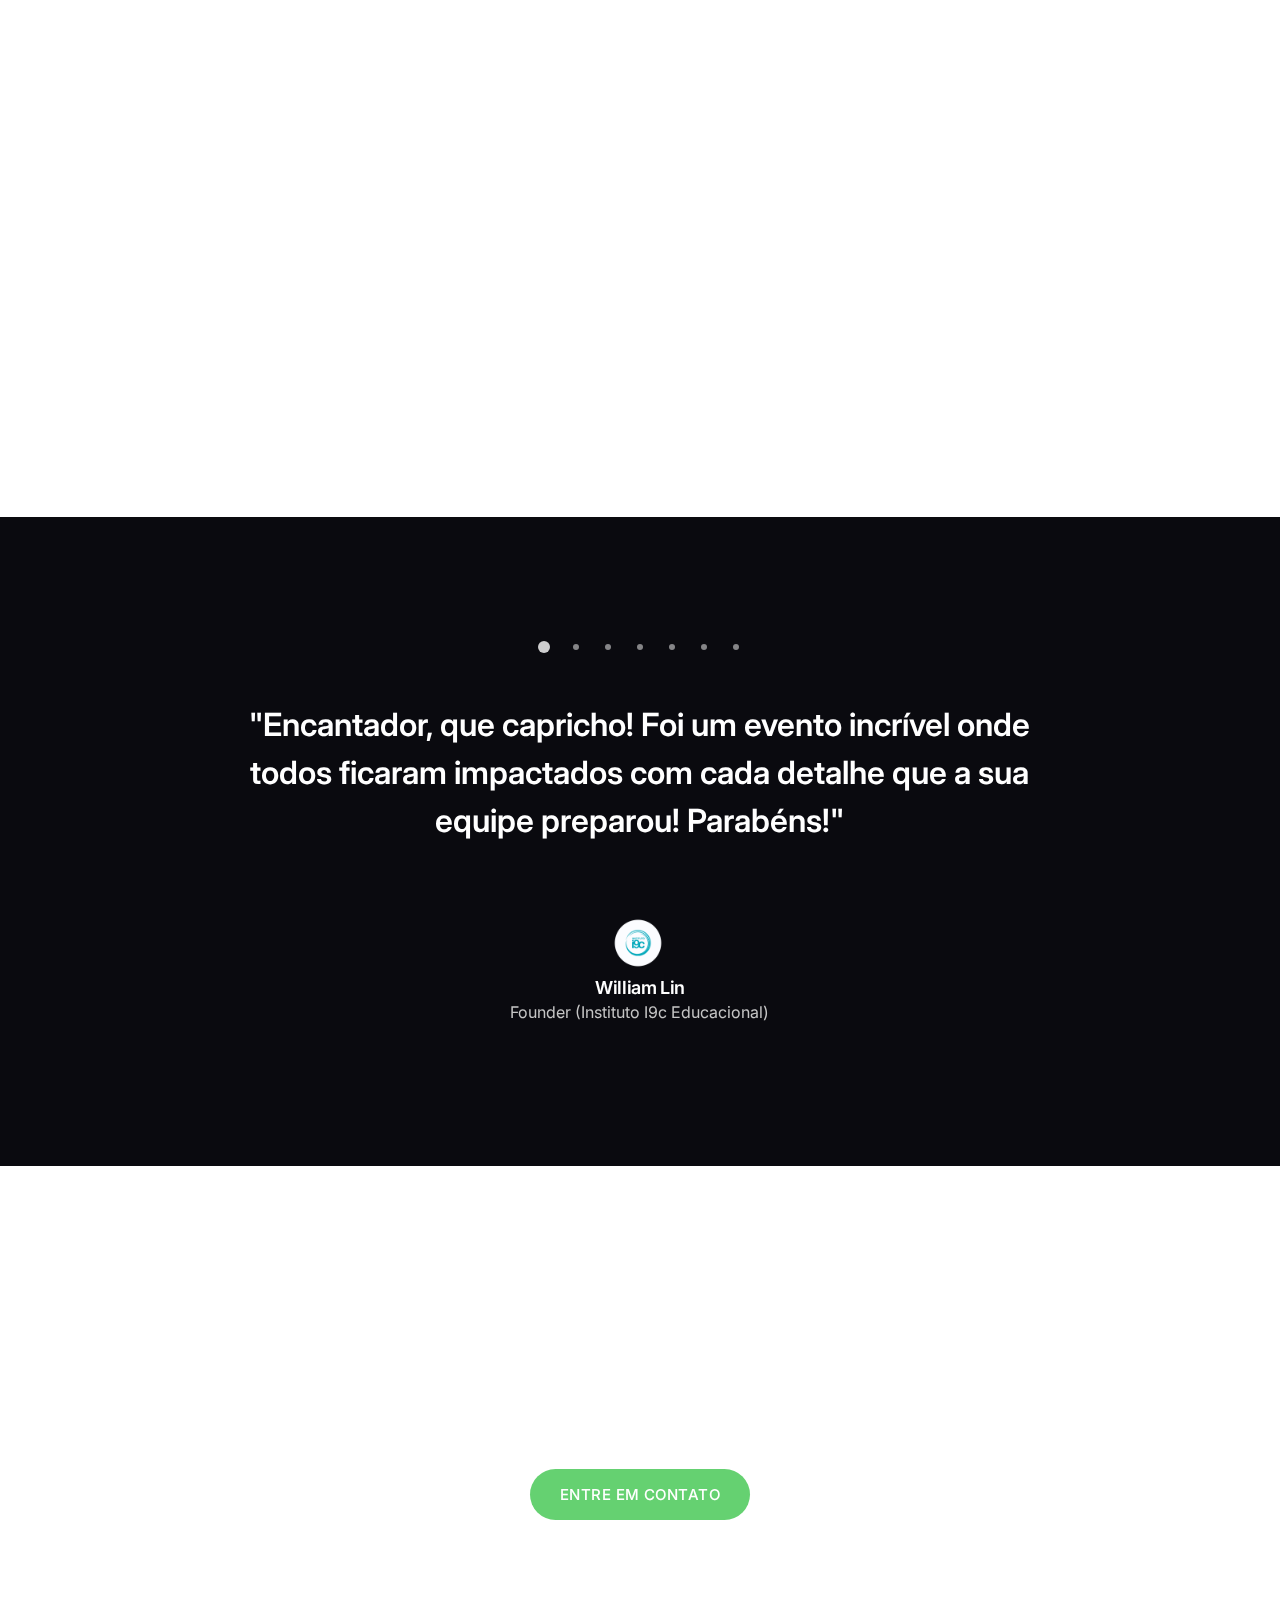
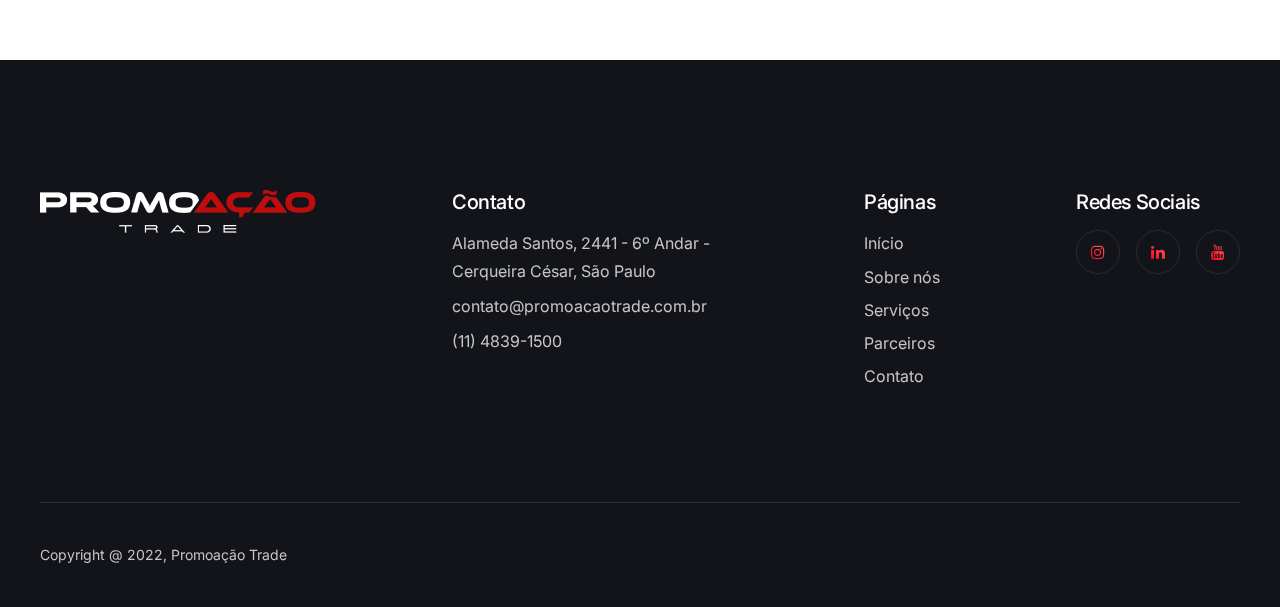
==== commit 1e3304fb: "Merge branch 'main' of https://github.com/Agencia-Ensight/promoacao" ====
--- a/html/index.html
+++ b/html/index.html
@@ -1775,7 +1775,7 @@
 
                 <div class="testimonials__author mt-48">
                   <div class="size-xl mx-auto mb-20">
-                    <div class="bg-image rounded-full swiper-lazy" data-background="img/promoacao/i9c.png"></div>
+                    <div style="height: 100px; width: 100px; margin-left: -20px;" class="bg-image rounded-full swiper-lazy" data-background="img/promoacao/i9c.png"></div>
 
                   </div>
 
@@ -1797,7 +1797,7 @@
 
                 <div class="testimonials__author mt-48">
                   <div class="size-xl mx-auto mb-20">
-                    <div class="bg-image rounded-full swiper-lazy" data-background="img/promoacao/porshe.png"></div>
+                    <div style="height: 100px; width: 100px; margin-left: -20px;" class="bg-image rounded-full swiper-lazy" data-background="img/promoacao/porshe.png"></div>
 
                   </div>
 
@@ -1819,7 +1819,7 @@
 
                 <div class="testimonials__author mt-48">
                   <div class="size-xl mx-auto mb-20">
-                    <div class="bg-image rounded-full swiper-lazy" data-background="img/promoacao/Logo-Fiter.png"></div>
+                    <div style="height: 100px; width: 100px; margin-left: -20px;" class="bg-image rounded-full swiper-lazy" data-background="img/promoacao/Logo-Fiter.png"></div>
                   </div>
 
                   <h5 class="text-lg capitalize text-white fw-600">Sérgio</h5>
@@ -1839,9 +1839,9 @@
 
                 <div class="testimonials__author mt-48">
                   <div class="size-xl mx-auto mb-20">
-                    <div class="bg-image rounded-full swiper-lazy" data-background="img/promoacao/Aces-stage.png"></div>
-
-                    <div class="bg-image rounded-full swiper-lazy" data-background="img/testimonials/3.jpg"></div>
+                    <div style="height: 100px; width: 100px; margin-left: -20px;" class="bg-image rounded-full swiper-lazy" data-background="img/promoacao/Aces-stage.png"></div>
+
+                    <div  class="bg-image rounded-full swiper-lazy" data-background="img/testimonials/3.jpg"></div>
                   </div>
 
                   <h5 class="text-lg capitalize text-white fw-600">Michele Vitor</h5>
@@ -1861,9 +1861,9 @@
 
                 <div class="testimonials__author mt-48">
                   <div class="size-xl mx-auto mb-20">
-                    <div class="bg-image rounded-full swiper-lazy" data-background="img/promoacao/Infra-commerce.png"></div>
-
-                    <div class="bg-image rounded-full swiper-lazy" data-background="img/testimonials/3.jpg"></div>
+                    <div style="height: 100px; width: 100px; margin-left: -20px;" class="bg-image rounded-full swiper-lazy" data-background="img/promoacao/Infra-commerce.png"></div>
+
+                    <div  class="bg-image rounded-full swiper-lazy" data-background="img/testimonials/3.jpg"></div>
                   </div>
 
                   <h5 class="text-lg capitalize text-white fw-600">Luiz Pavão</h5>
@@ -1883,7 +1883,7 @@
 
                 <div class="testimonials__author mt-48">
                   <div class="size-xl mx-auto mb-20">
-                    <div class="bg-image rounded-full swiper-lazy" data-background="img/promoacao/Tapps-Games.png"></div>
+                    <div style="height: 100px; width: 100px; margin-left: -20px;" class="bg-image rounded-full swiper-lazy" data-background="img/promoacao/Tapps-Games.png"></div>
 
                     <div class="bg-image rounded-full swiper-lazy" data-background="img/testimonials/3.jpg"></div>
                   </div>
@@ -1905,7 +1905,7 @@
 
                 <div class="testimonials__author mt-48">
                   <div class="size-xl mx-auto mb-20">
-                    <div class="bg-image rounded-full swiper-lazy" data-background="img/promoacao/Verisure.png"></div>
+                    <div style="height: 100px; width: 100px; margin-left: -20px;" class="bg-image rounded-full swiper-lazy" data-background="img/promoacao/Verisure.png"></div>
 
                     <div class="bg-image rounded-full swiper-lazy" data-background="img/testimonials/3.jpg"></div>
                   </div>
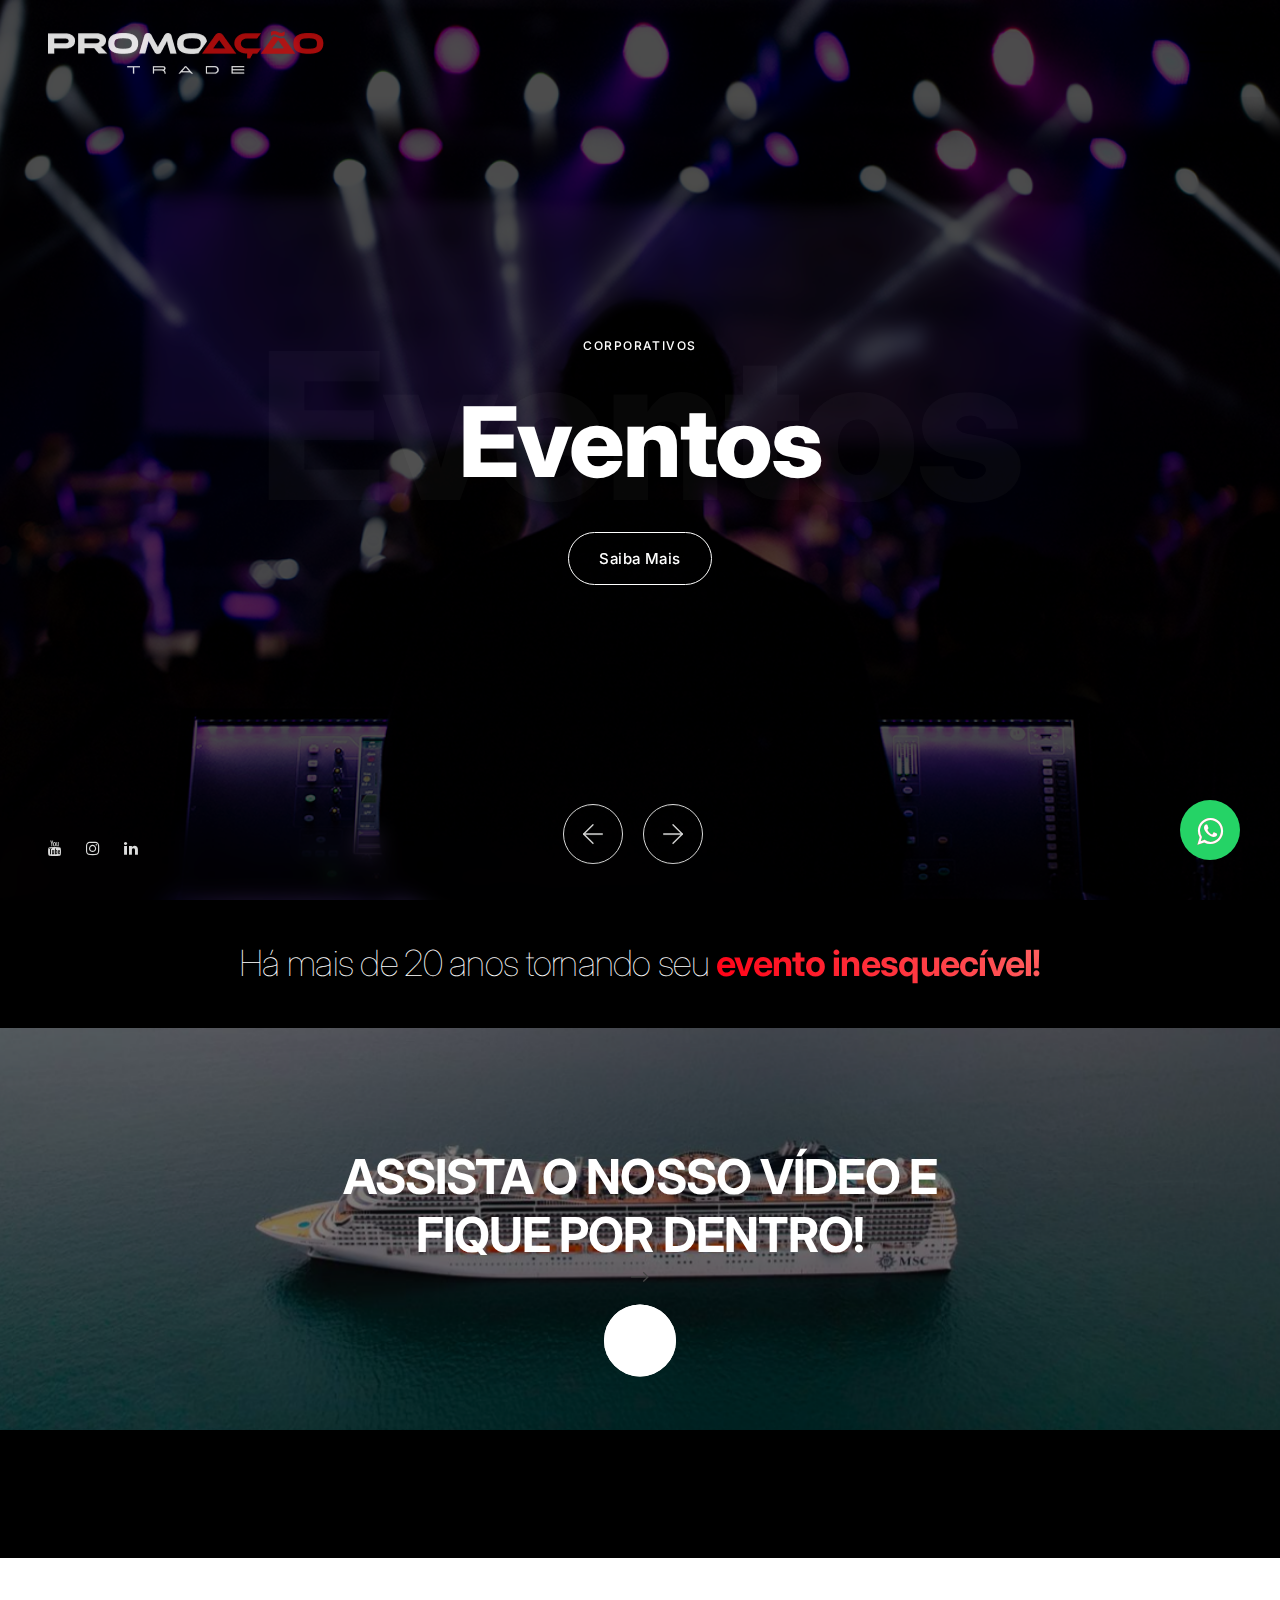
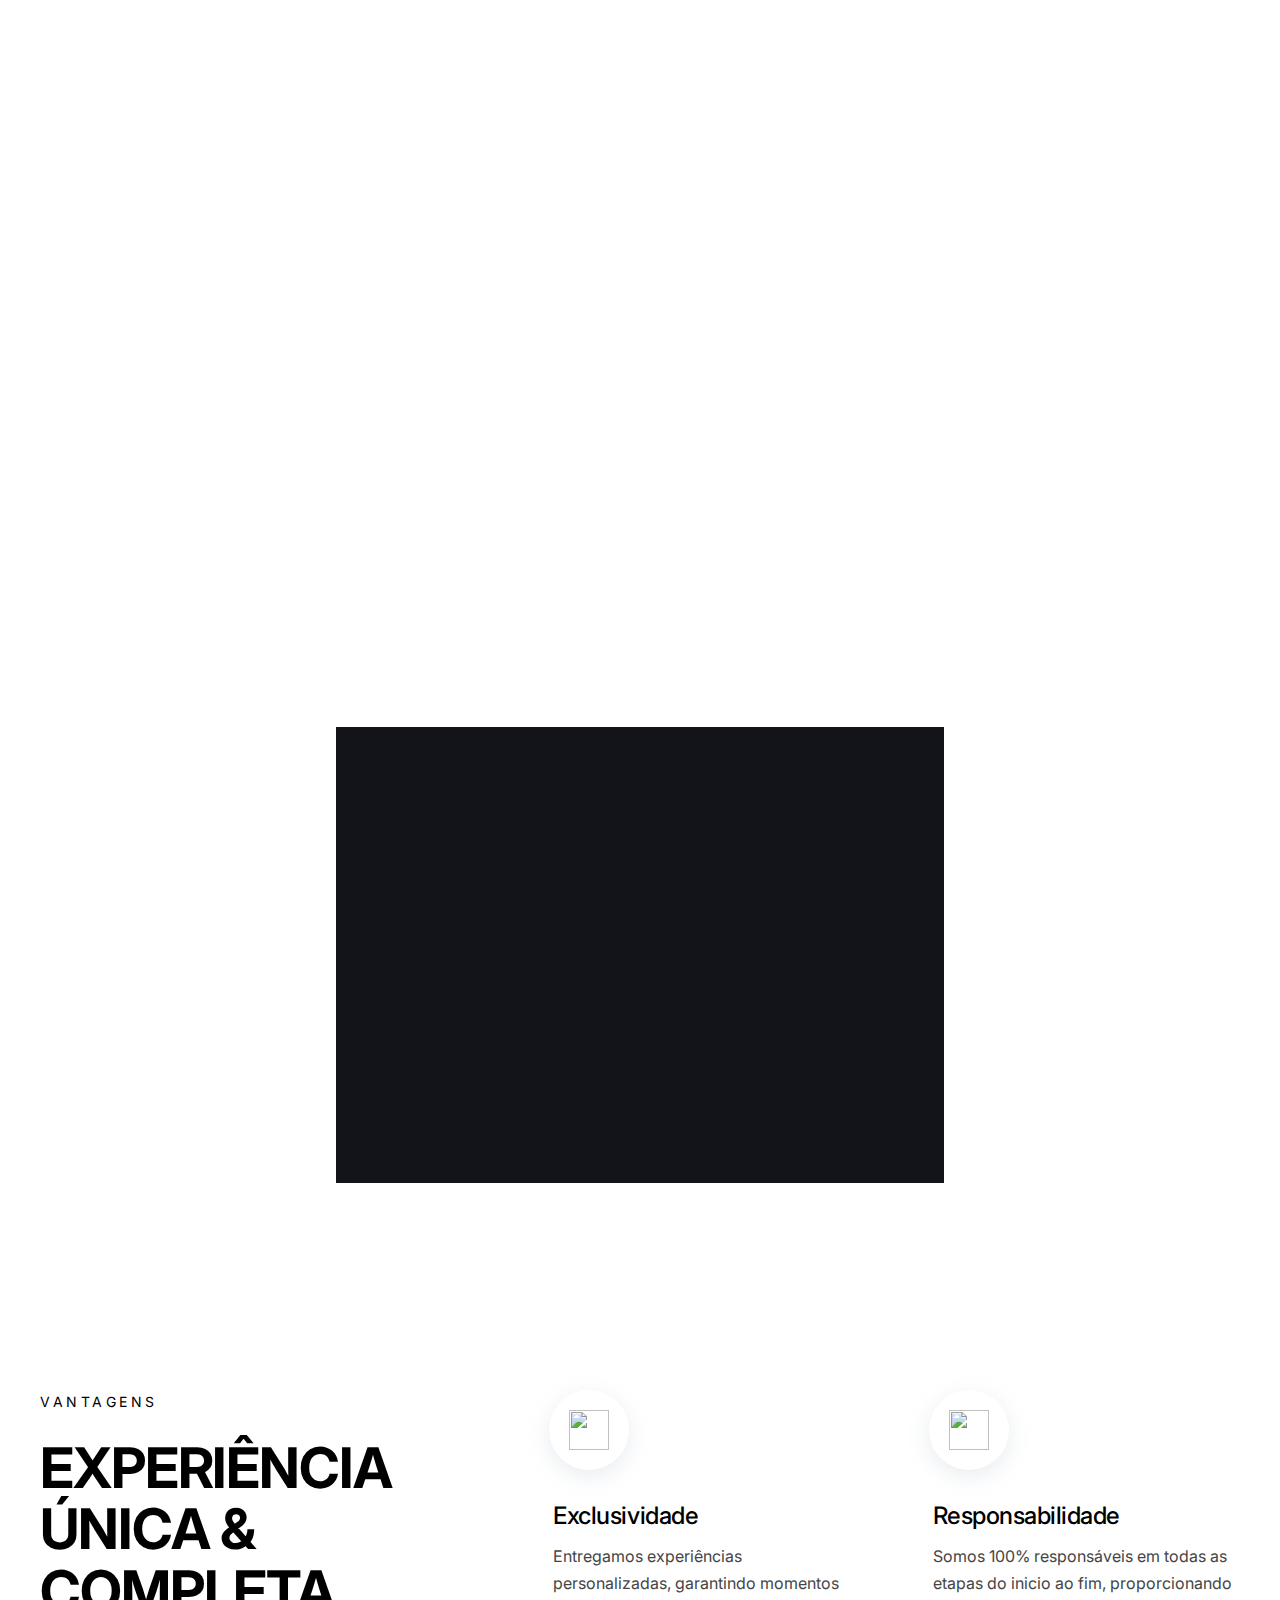
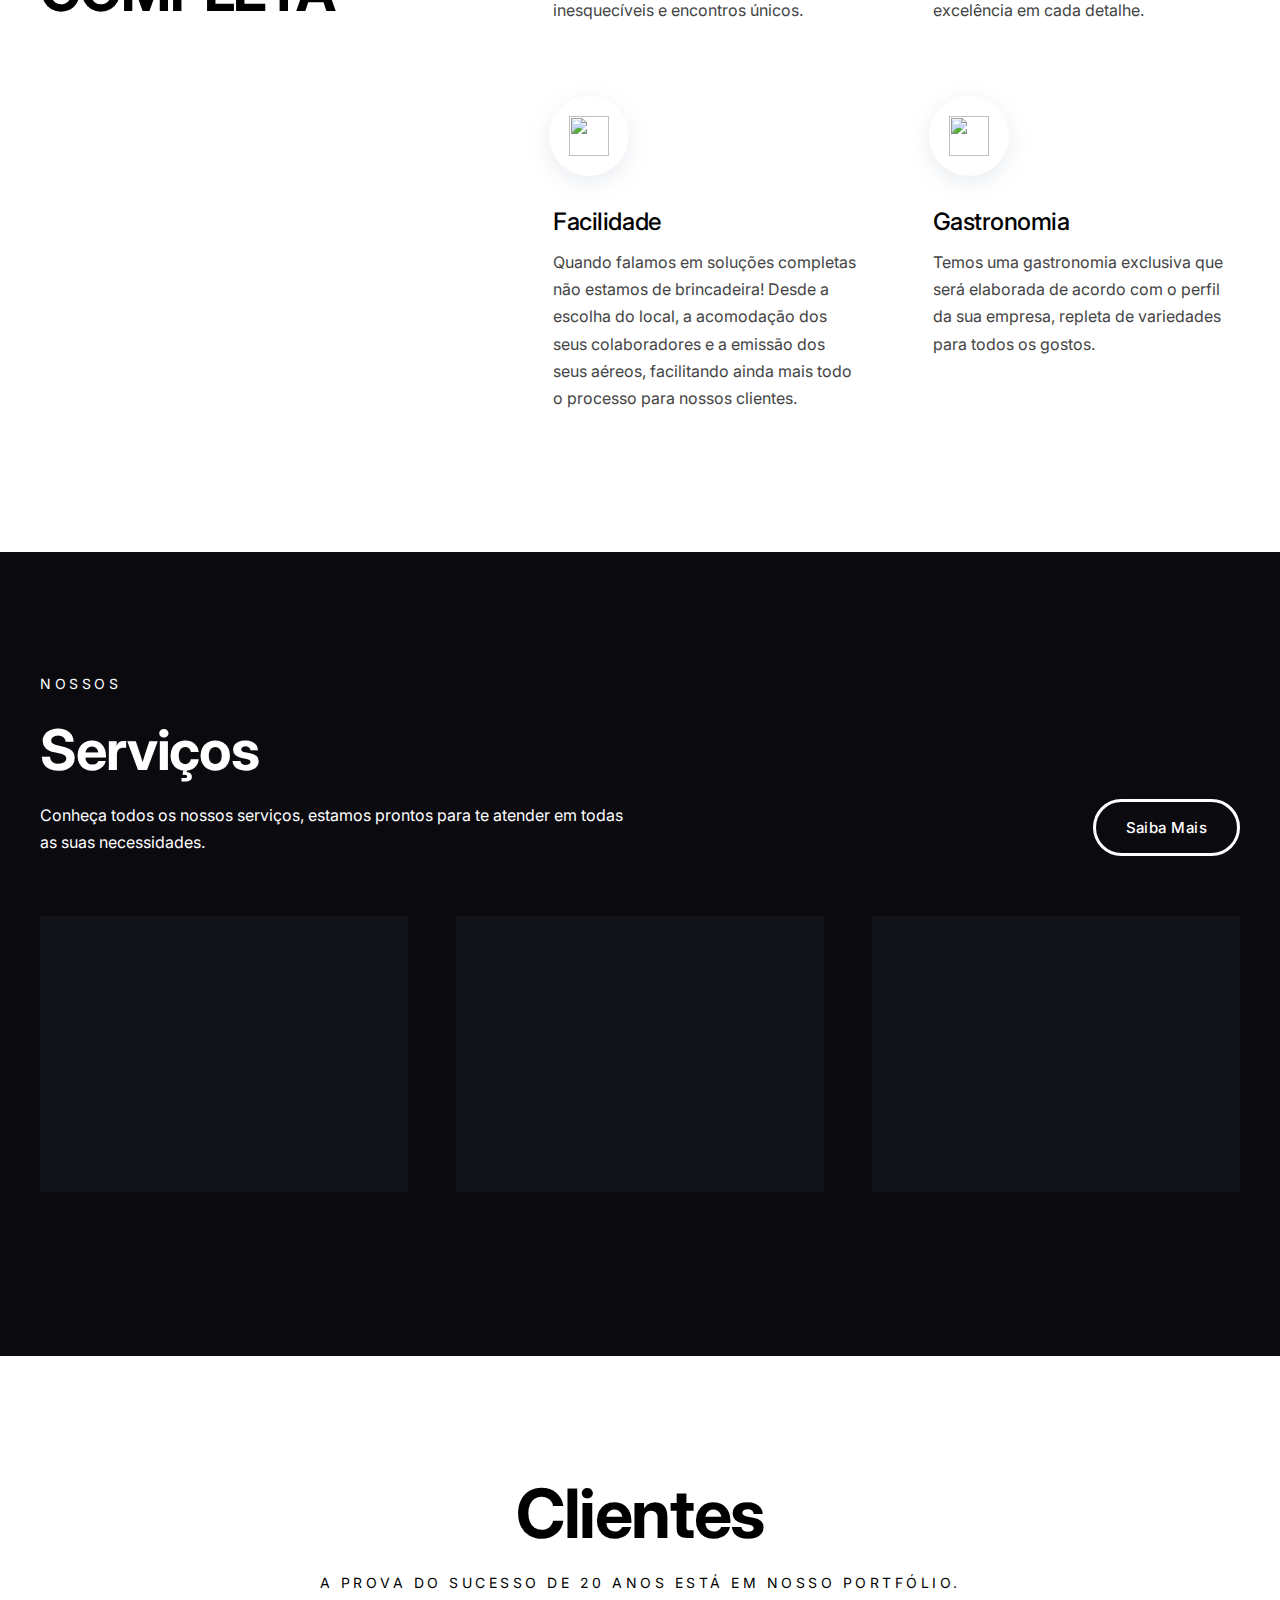
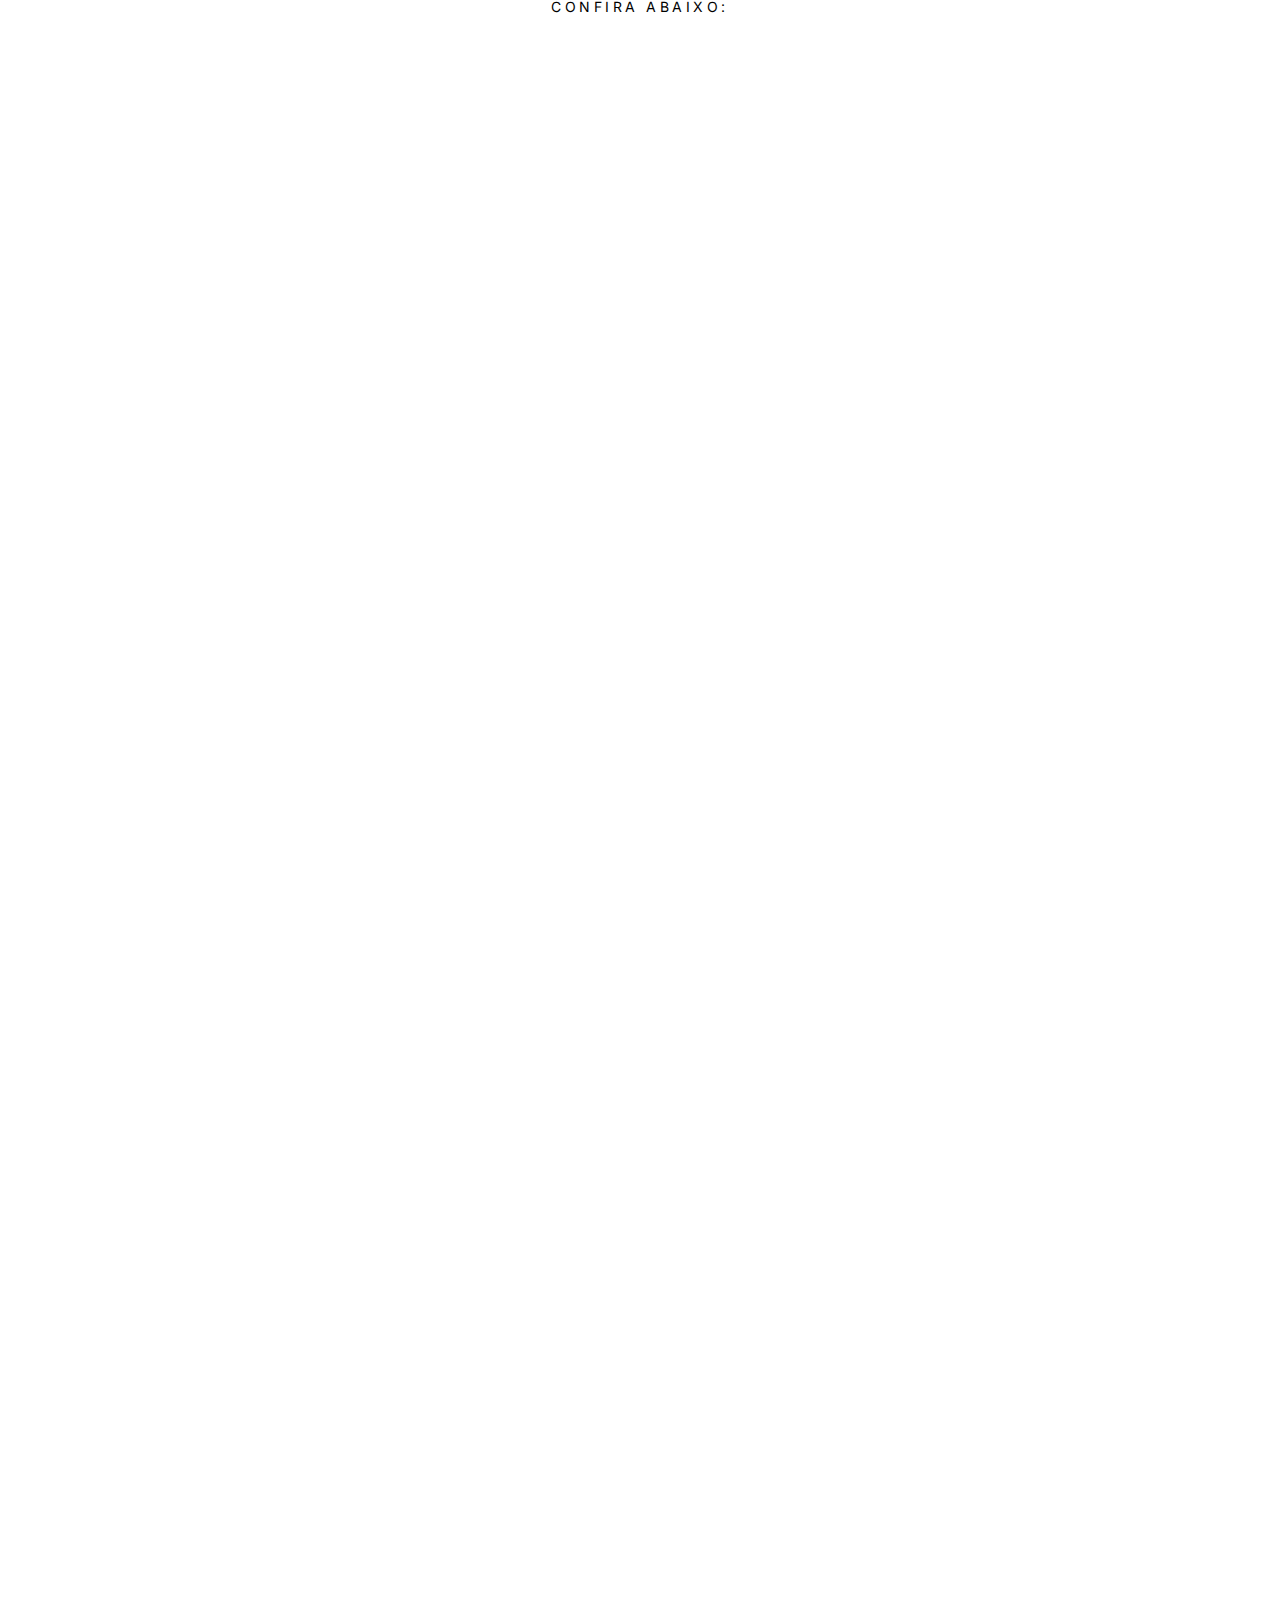
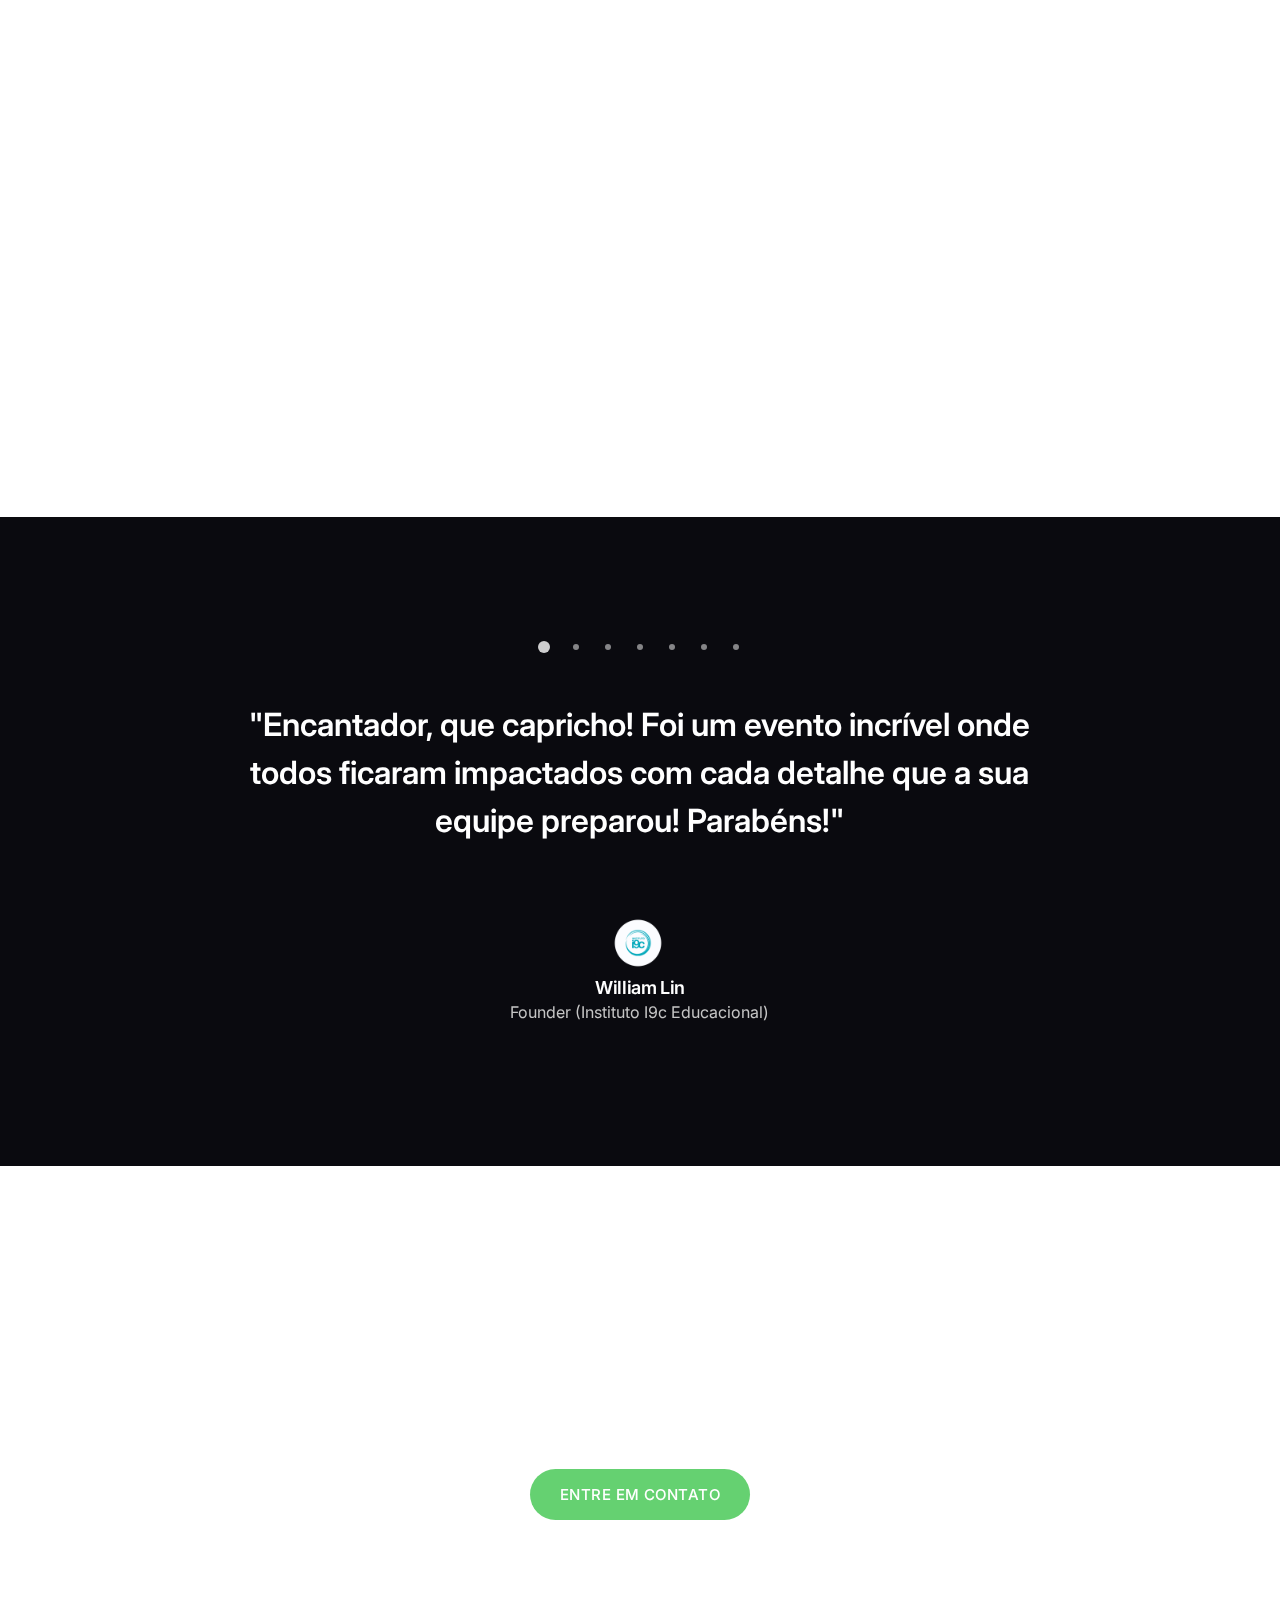
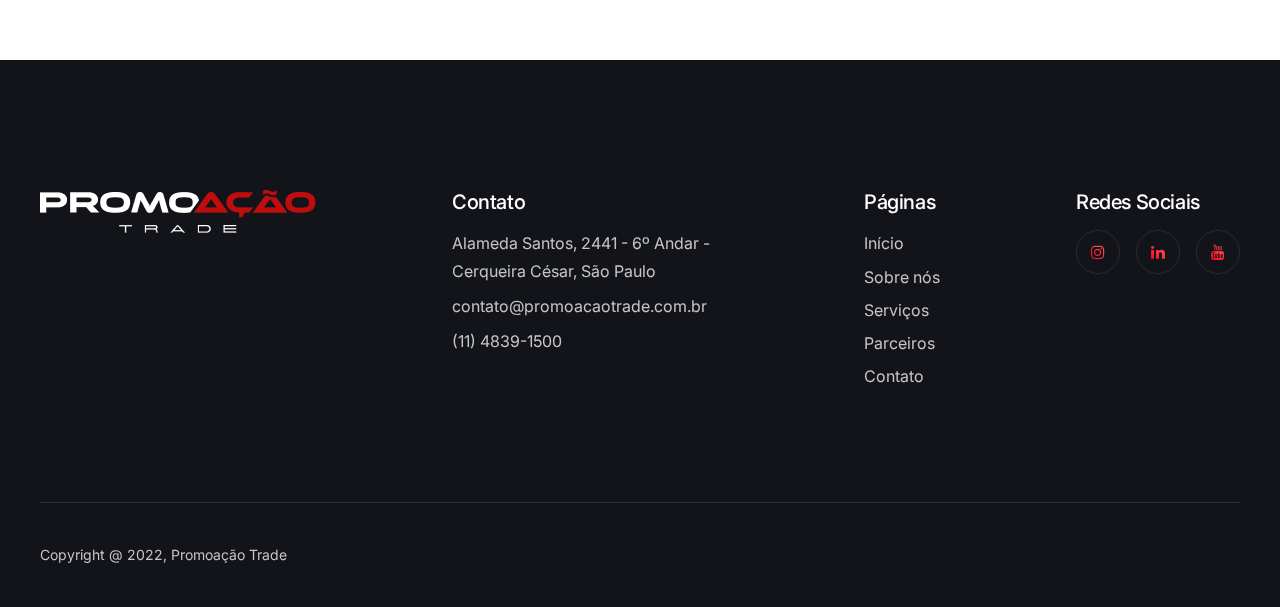
==== commit e077ab49: "fix: image home" ====
--- a/html/index.html
+++ b/html/index.html
@@ -838,8 +838,8 @@
       </div>
 
       <!-- section start -->
-      <section data-parallax="0.7" class="layout-pt-lg layout-pb-lg mobile-text-header ">
-        <div data-parallax-target class="overlay-black-md bg-image-serviços js-lazy" data-bg="img/promoacao/navio.png"></div>
+      <section data-parallax="1" class="layout-pt-lg layout-pb-lg mobile-text-header ">
+        <div data-parallax-target class="overlay-black-md bg-image-serviços js-lazy" data-bg="img/promoacao/navio1.png"></div>
 
         <!-- container start -->
         <div class="container z-5">
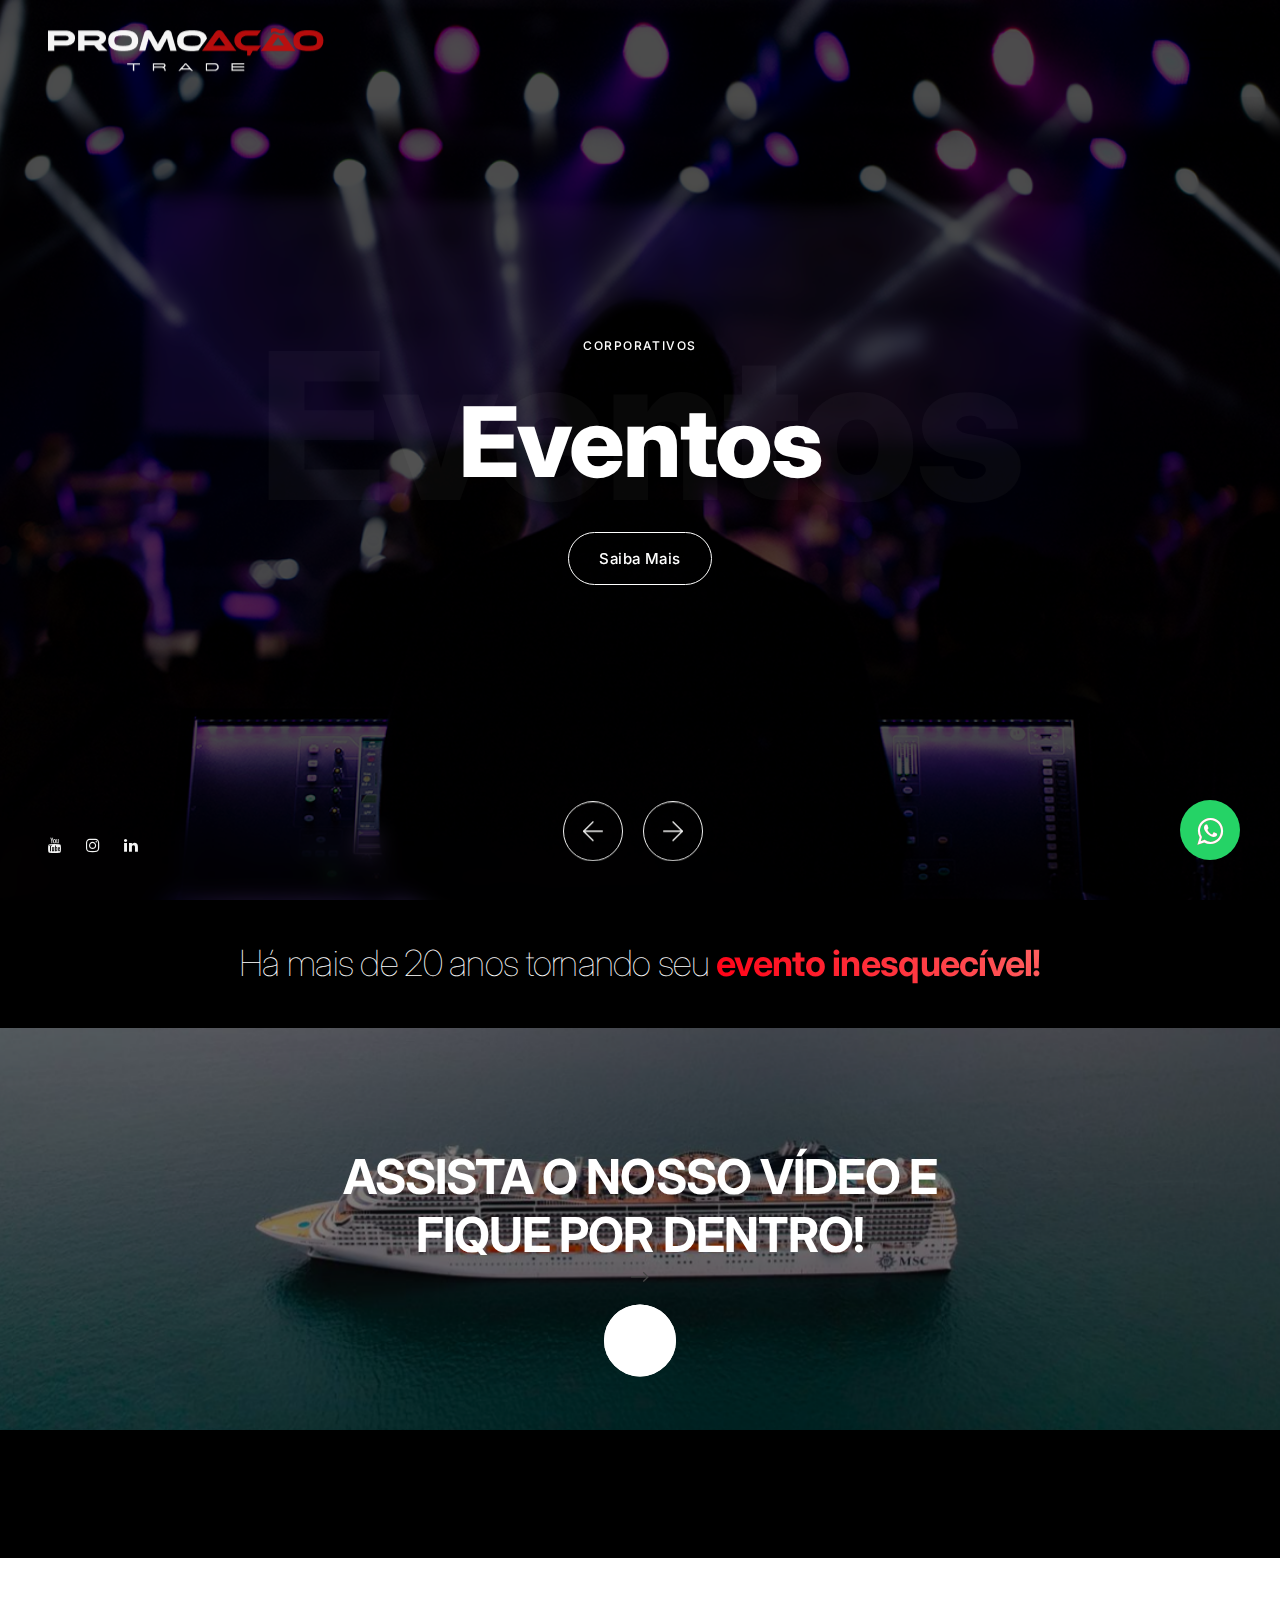
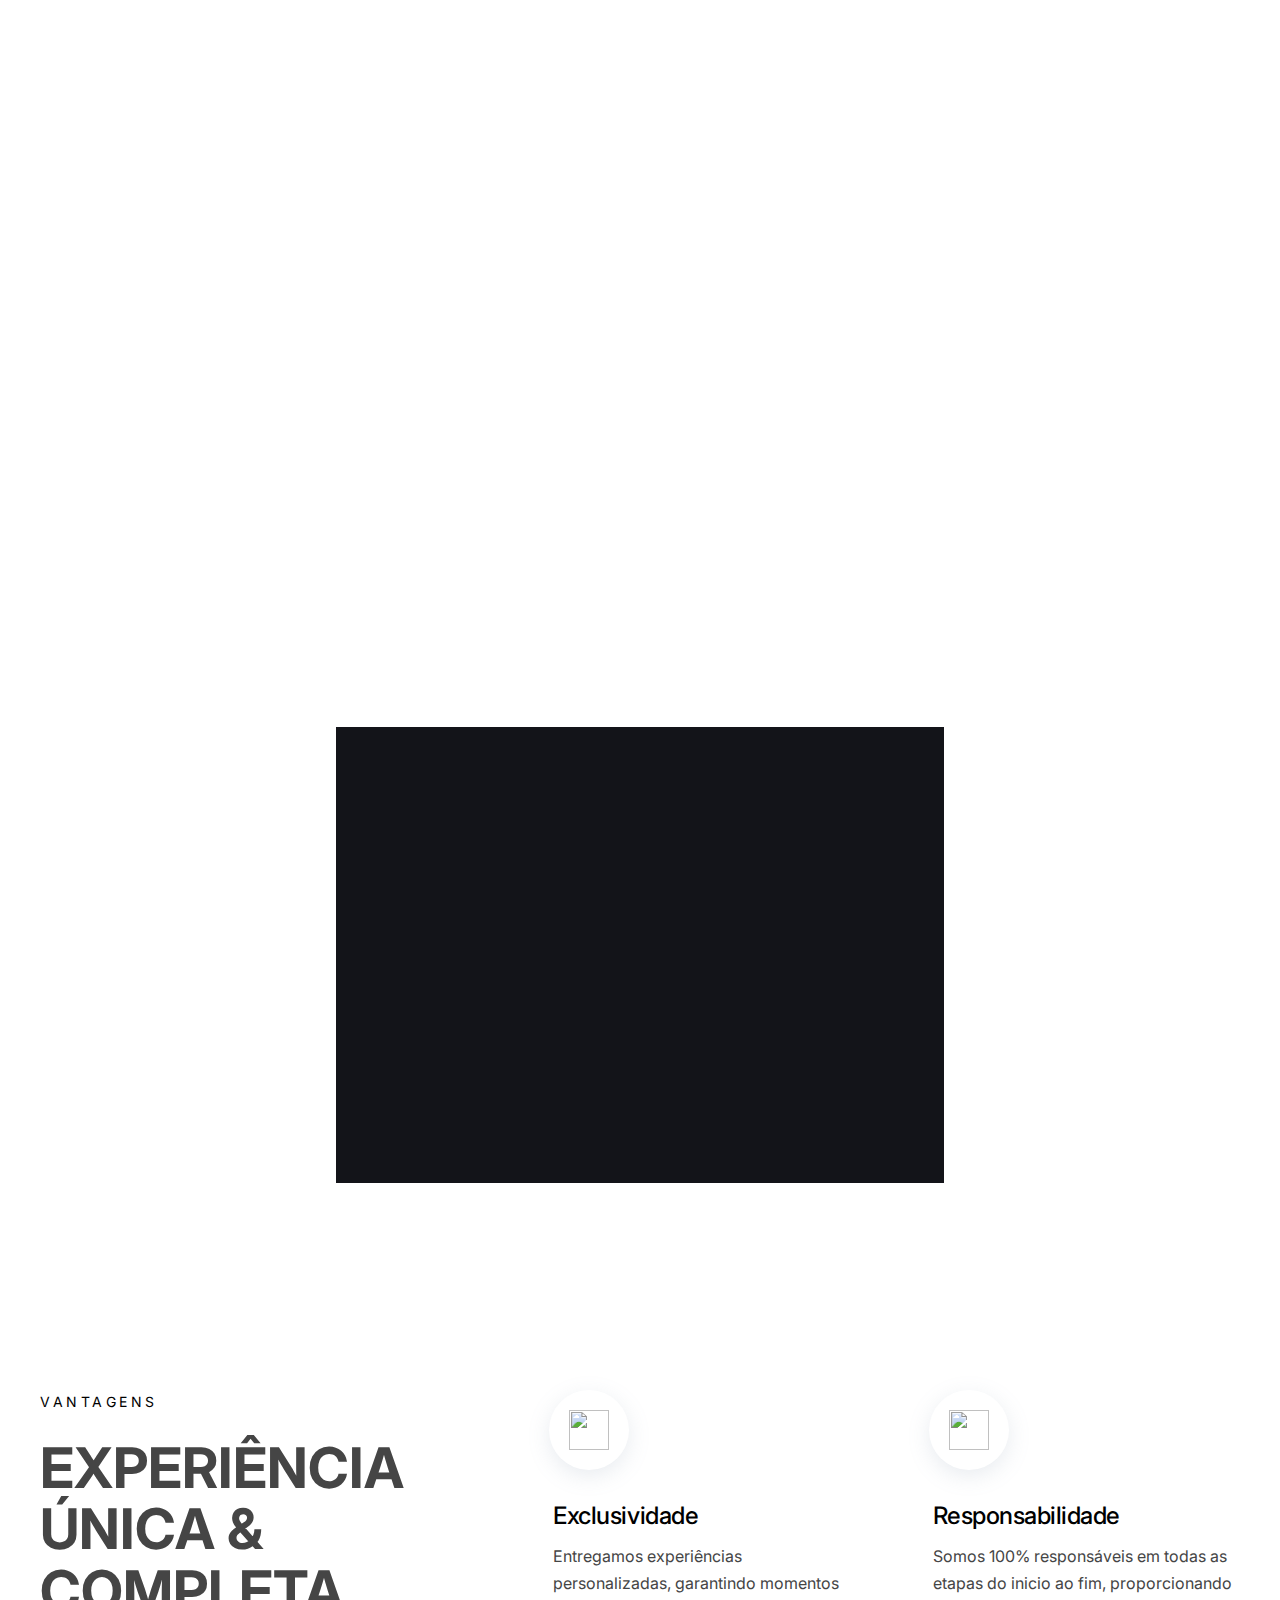
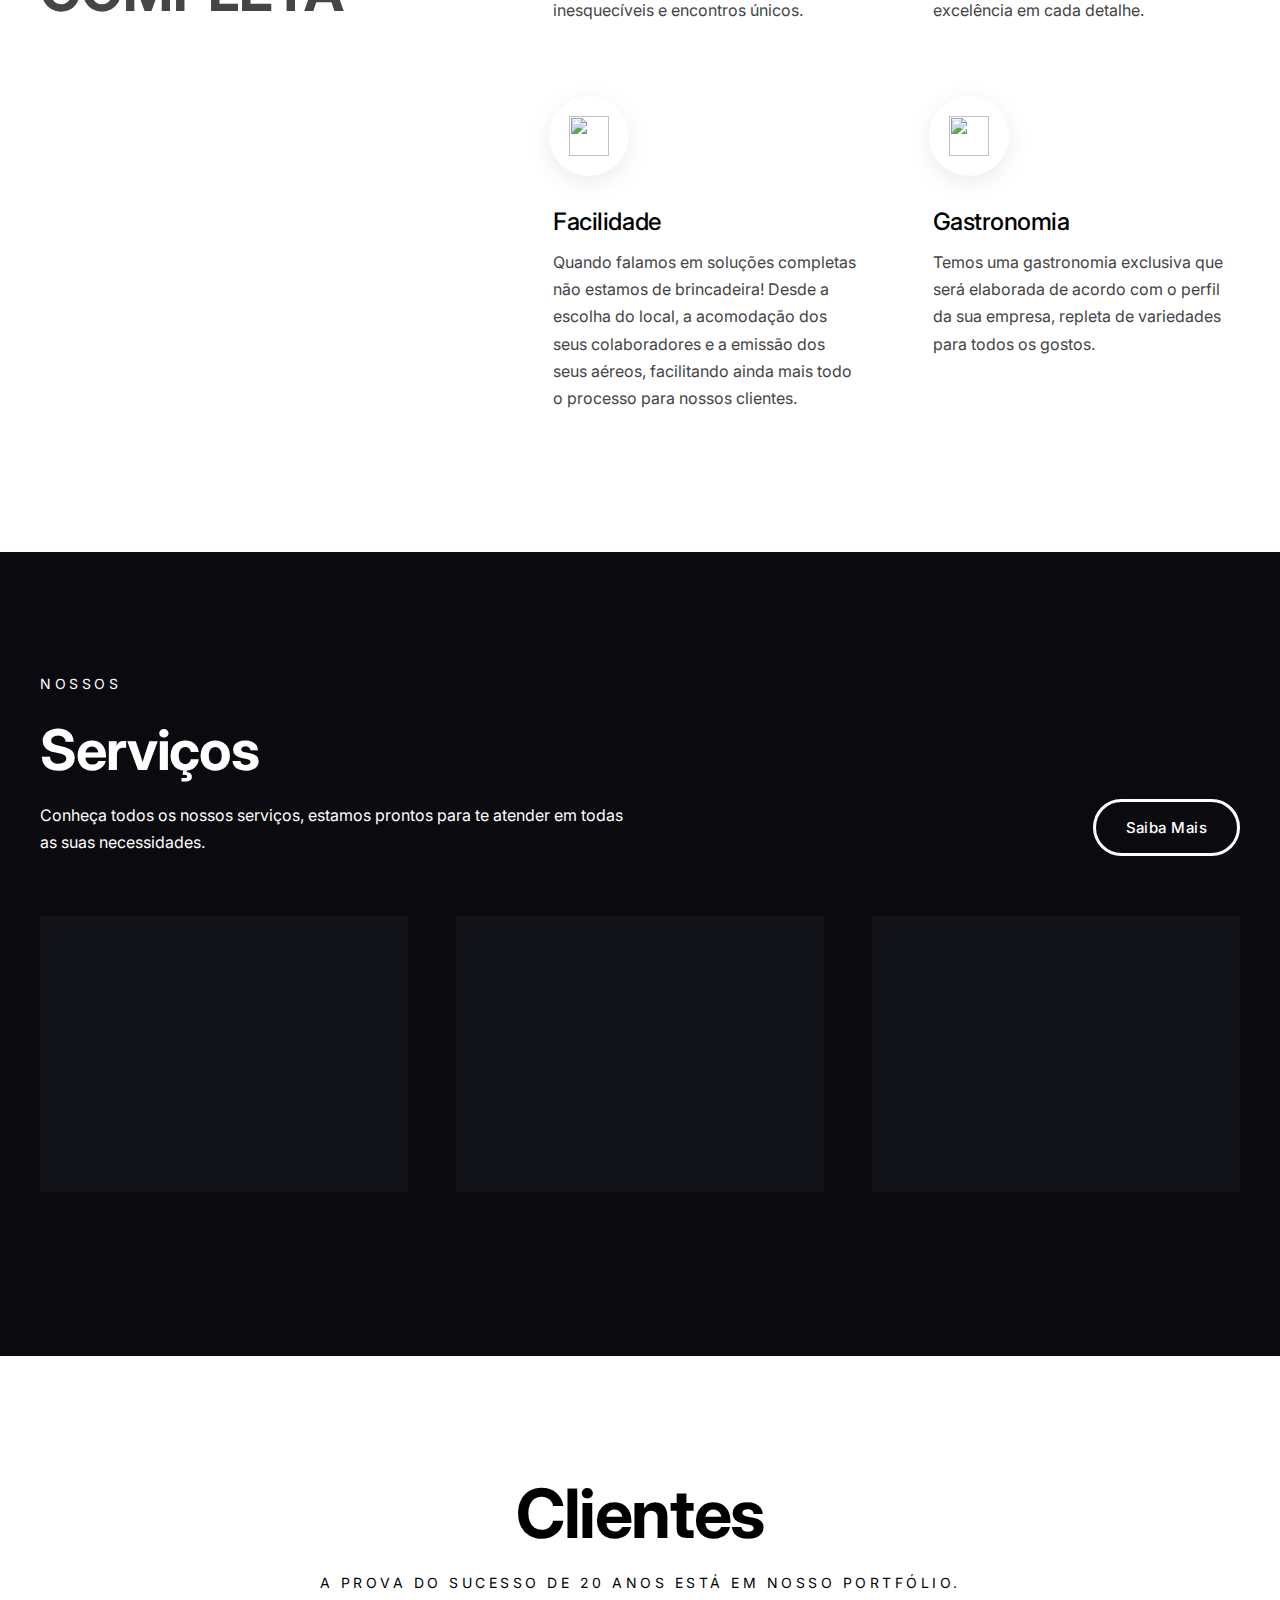
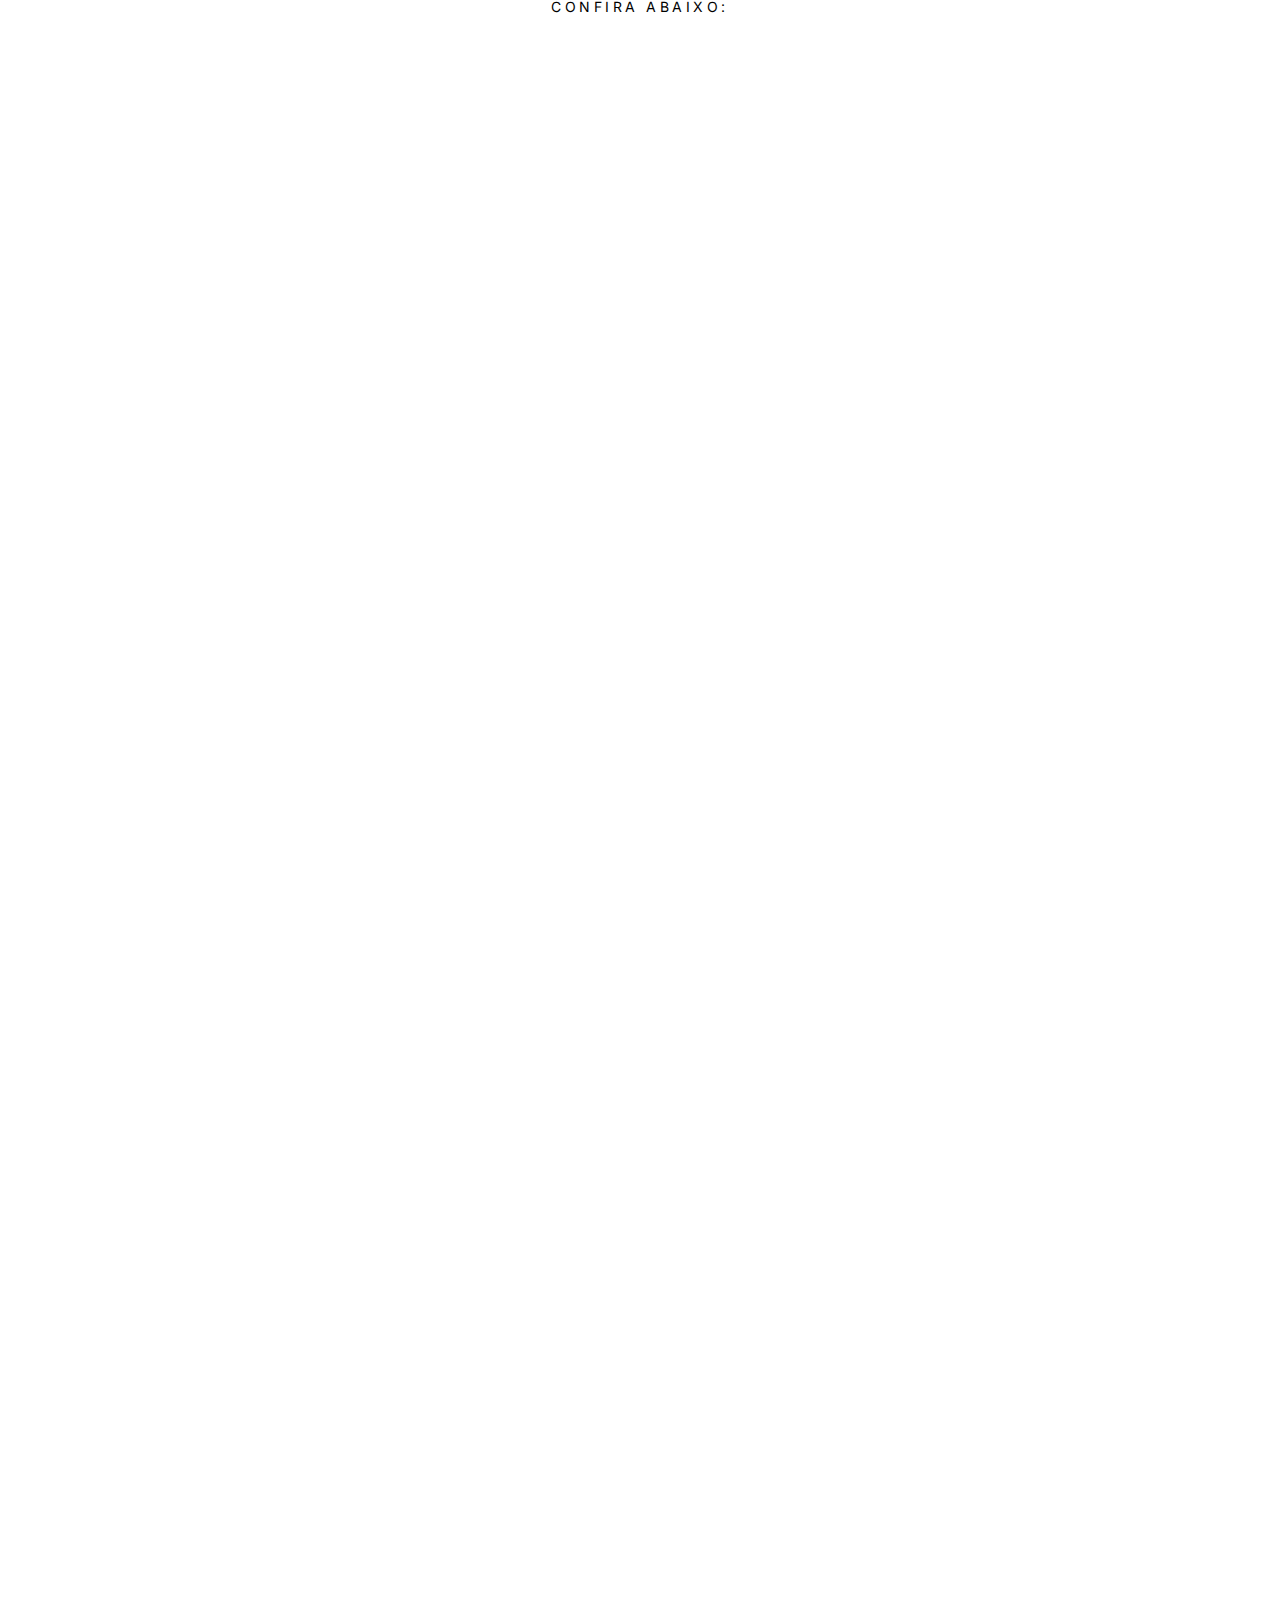
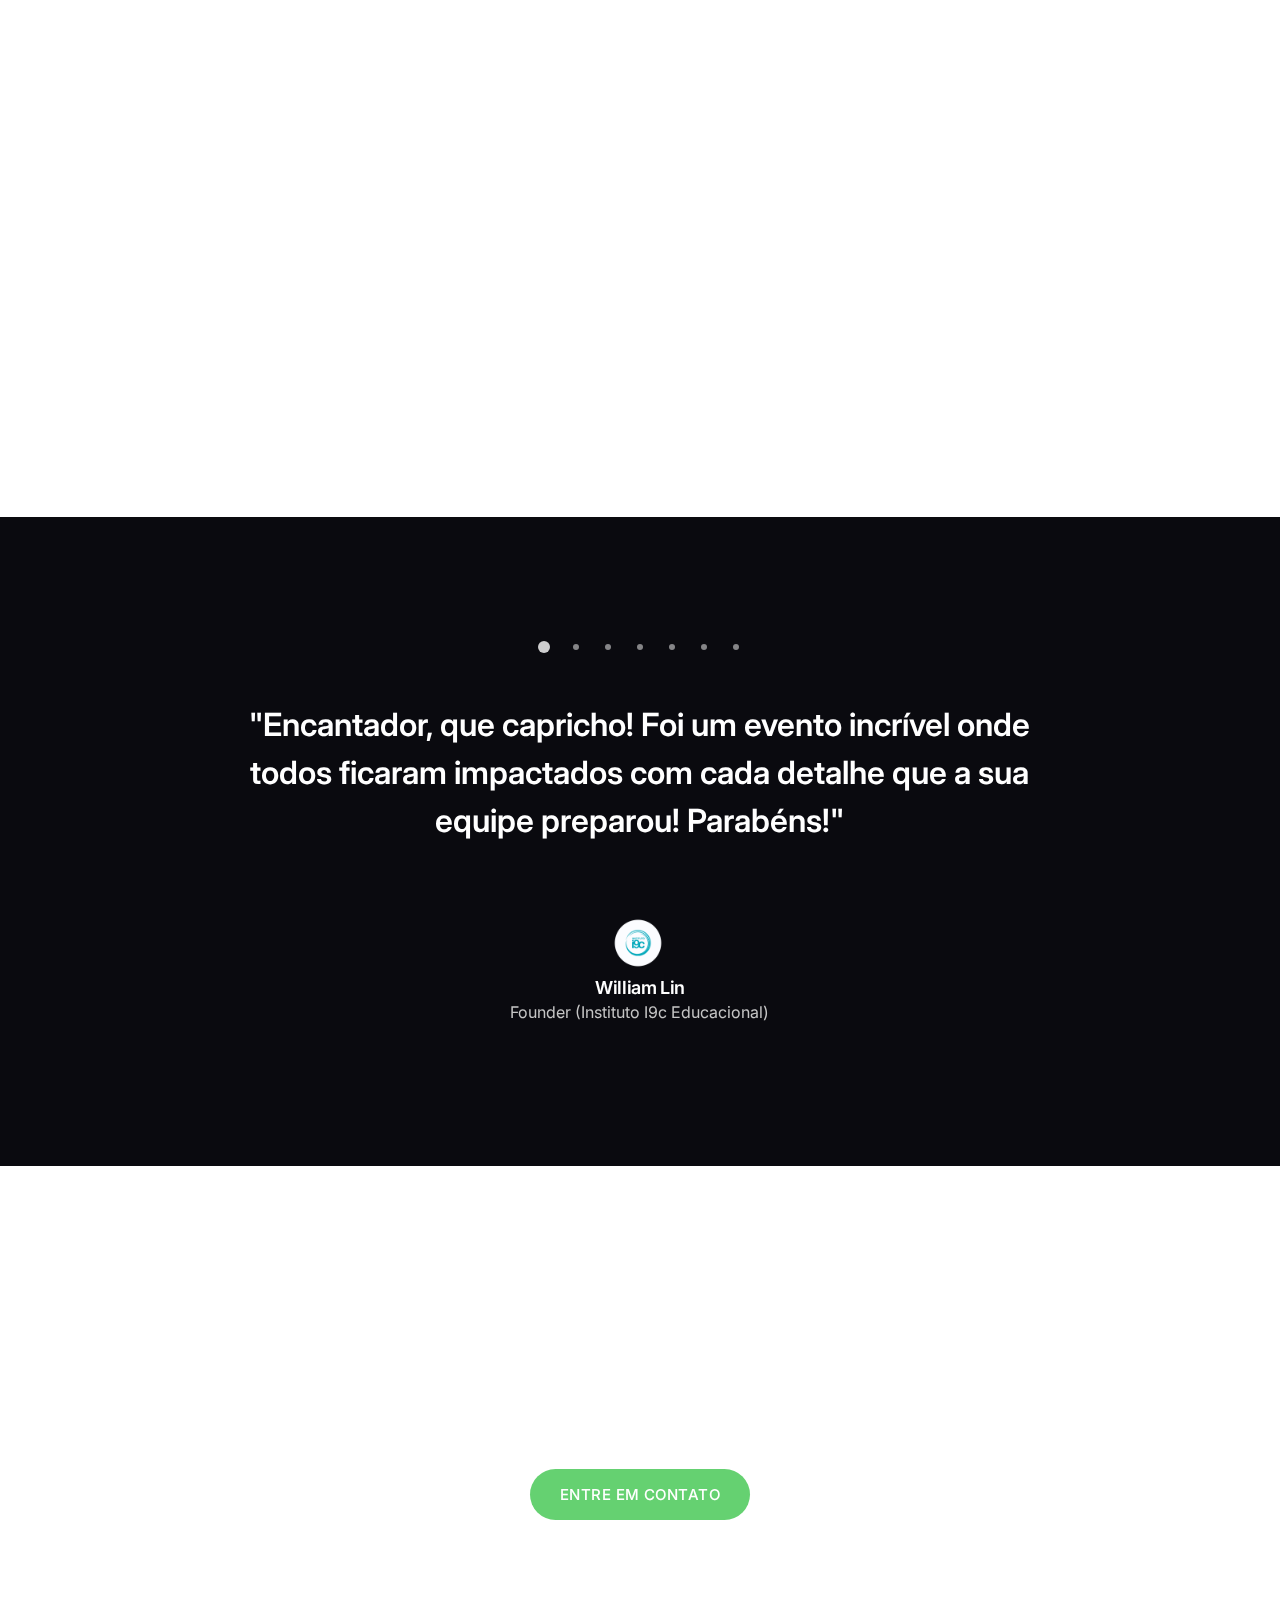
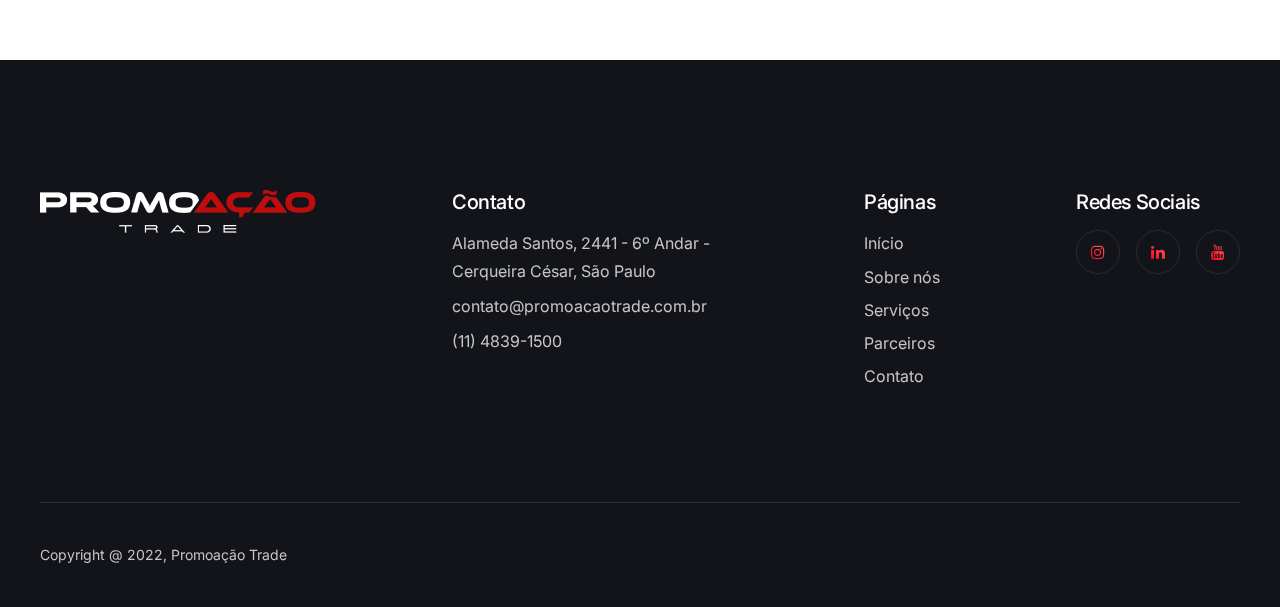
==== commit 75d217e1: "fix:cursor" ====
--- a/html/index.html
+++ b/html/index.html
@@ -1004,9 +1004,9 @@
                 <p class="sectionHeading__subtitle">
                   Vantagens
                 </p>
-                <h2 class="sectionHeading__title">
+                <a class="sectionHeading__title">
                   EXPERIÊNCIA ÚNICA & COMPLETA 
-                </h2>
+                </a>
                 <!-- <p class="mt-20">
                   Moving you every years beast to be made, fowl whales land seasons air set let.
                 </p> -->
--- a/html/css/main.css
+++ b/html/css/main.css
@@ -3946,7 +3946,7 @@
     opacity 0.3s cubic-bezier(0.165, 0.84, 0.44, 1),
     background-color 0.1s cubic-bezier(0.165, 0.84, 0.44, 1);
 
-  background: #3f3f3f;
+  background: #000;
 }
 
 .cursor__arrows {
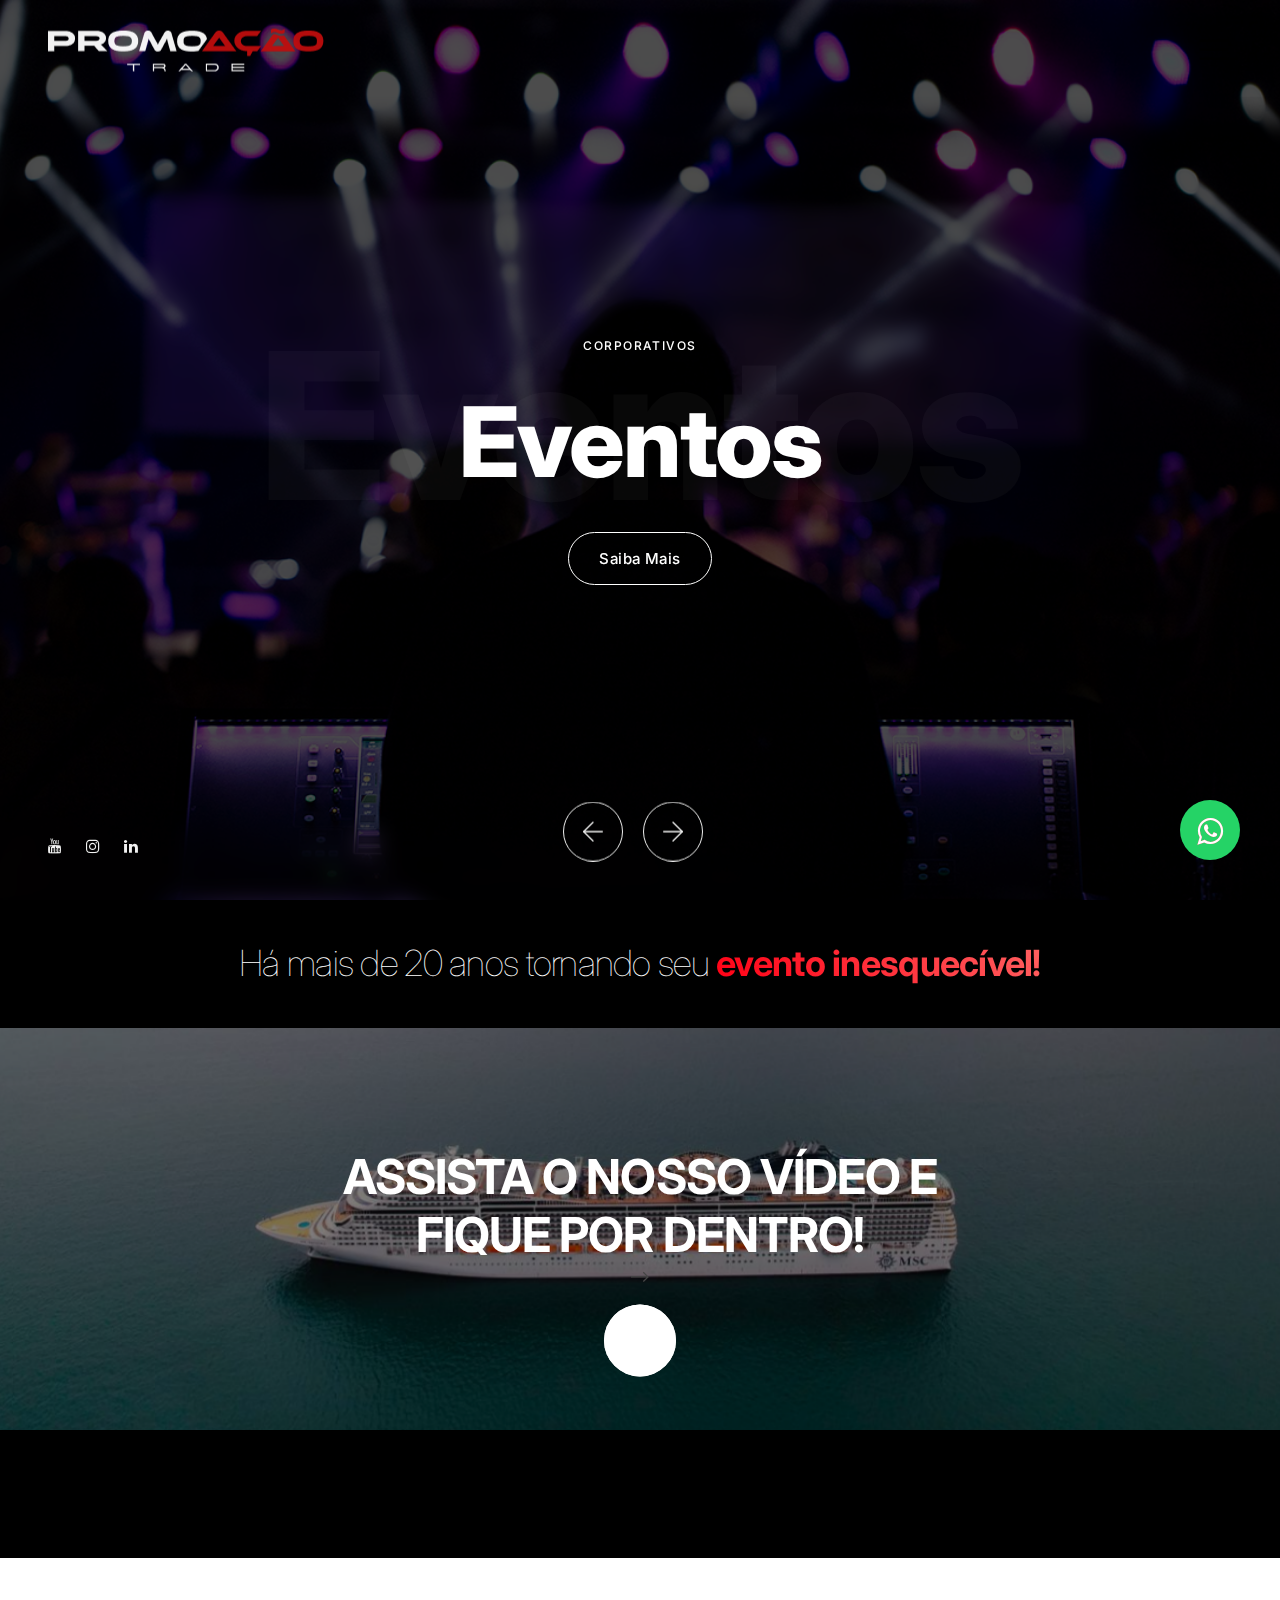
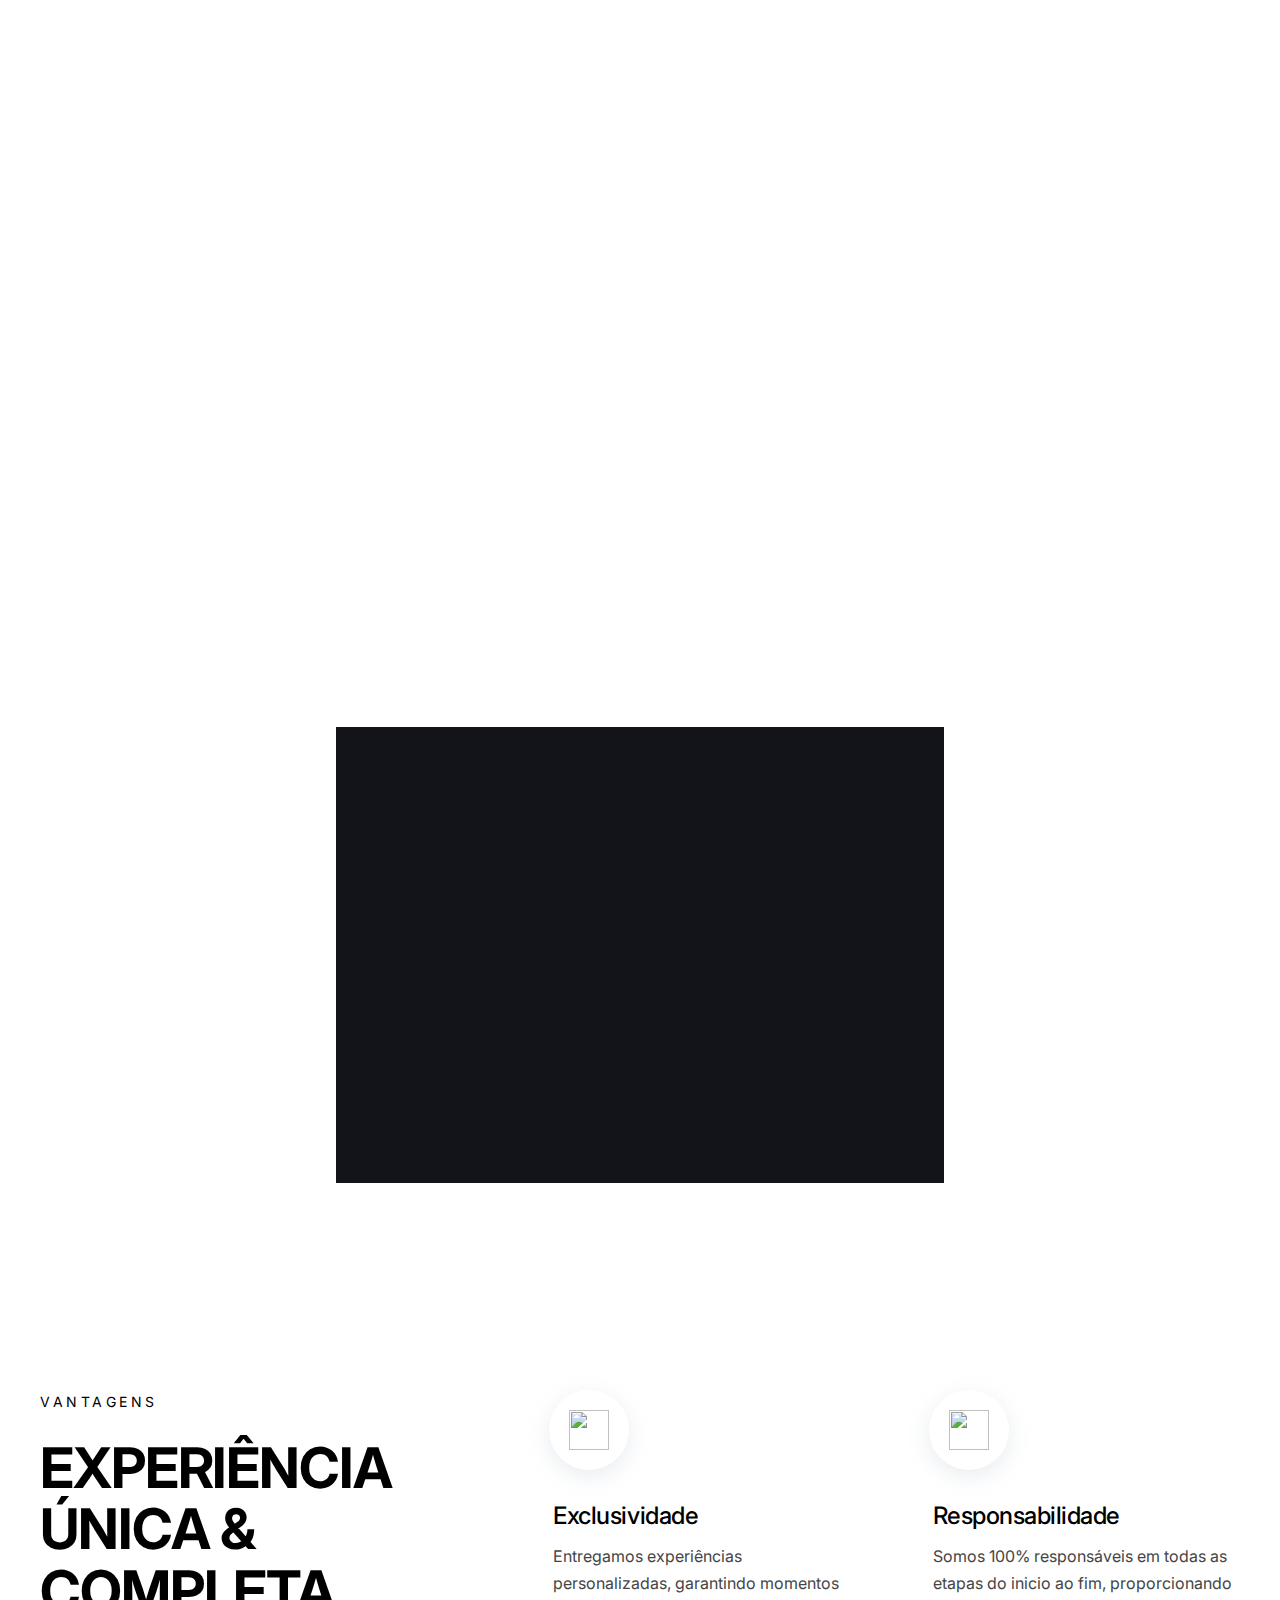
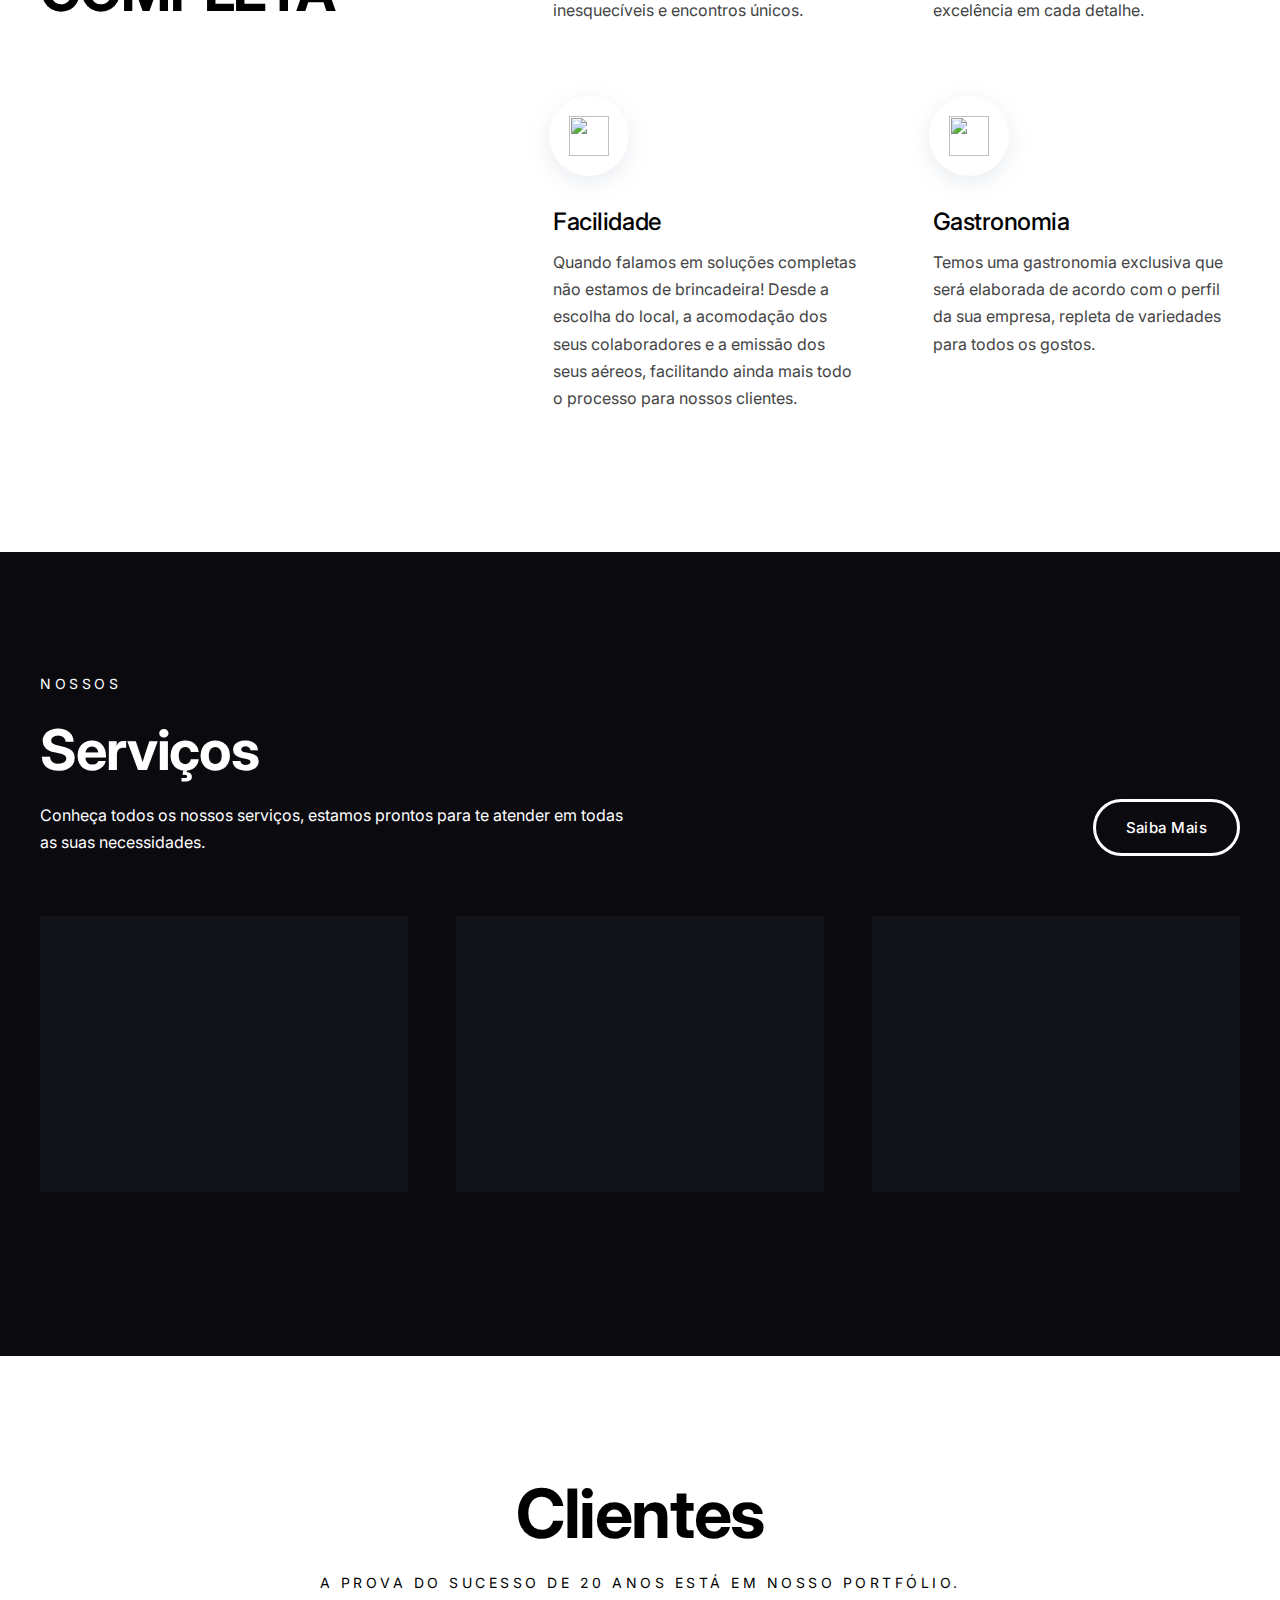
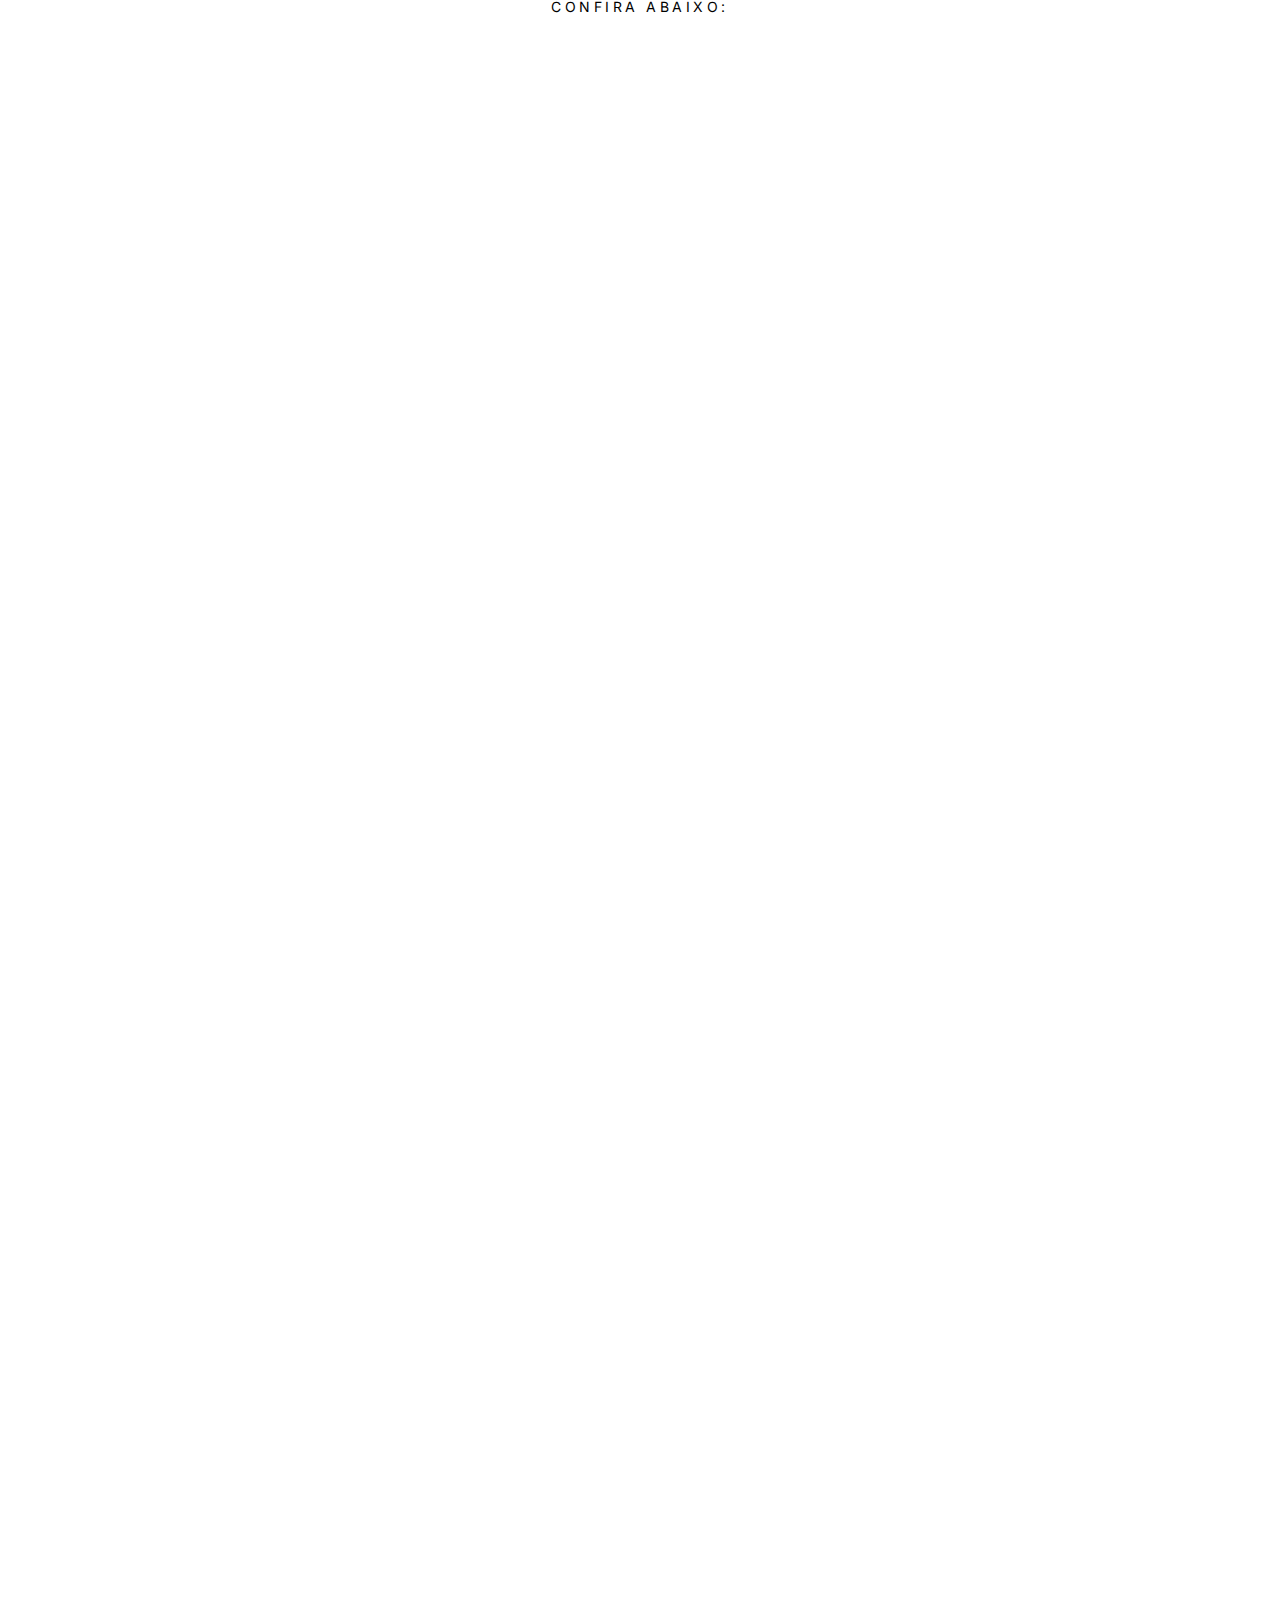
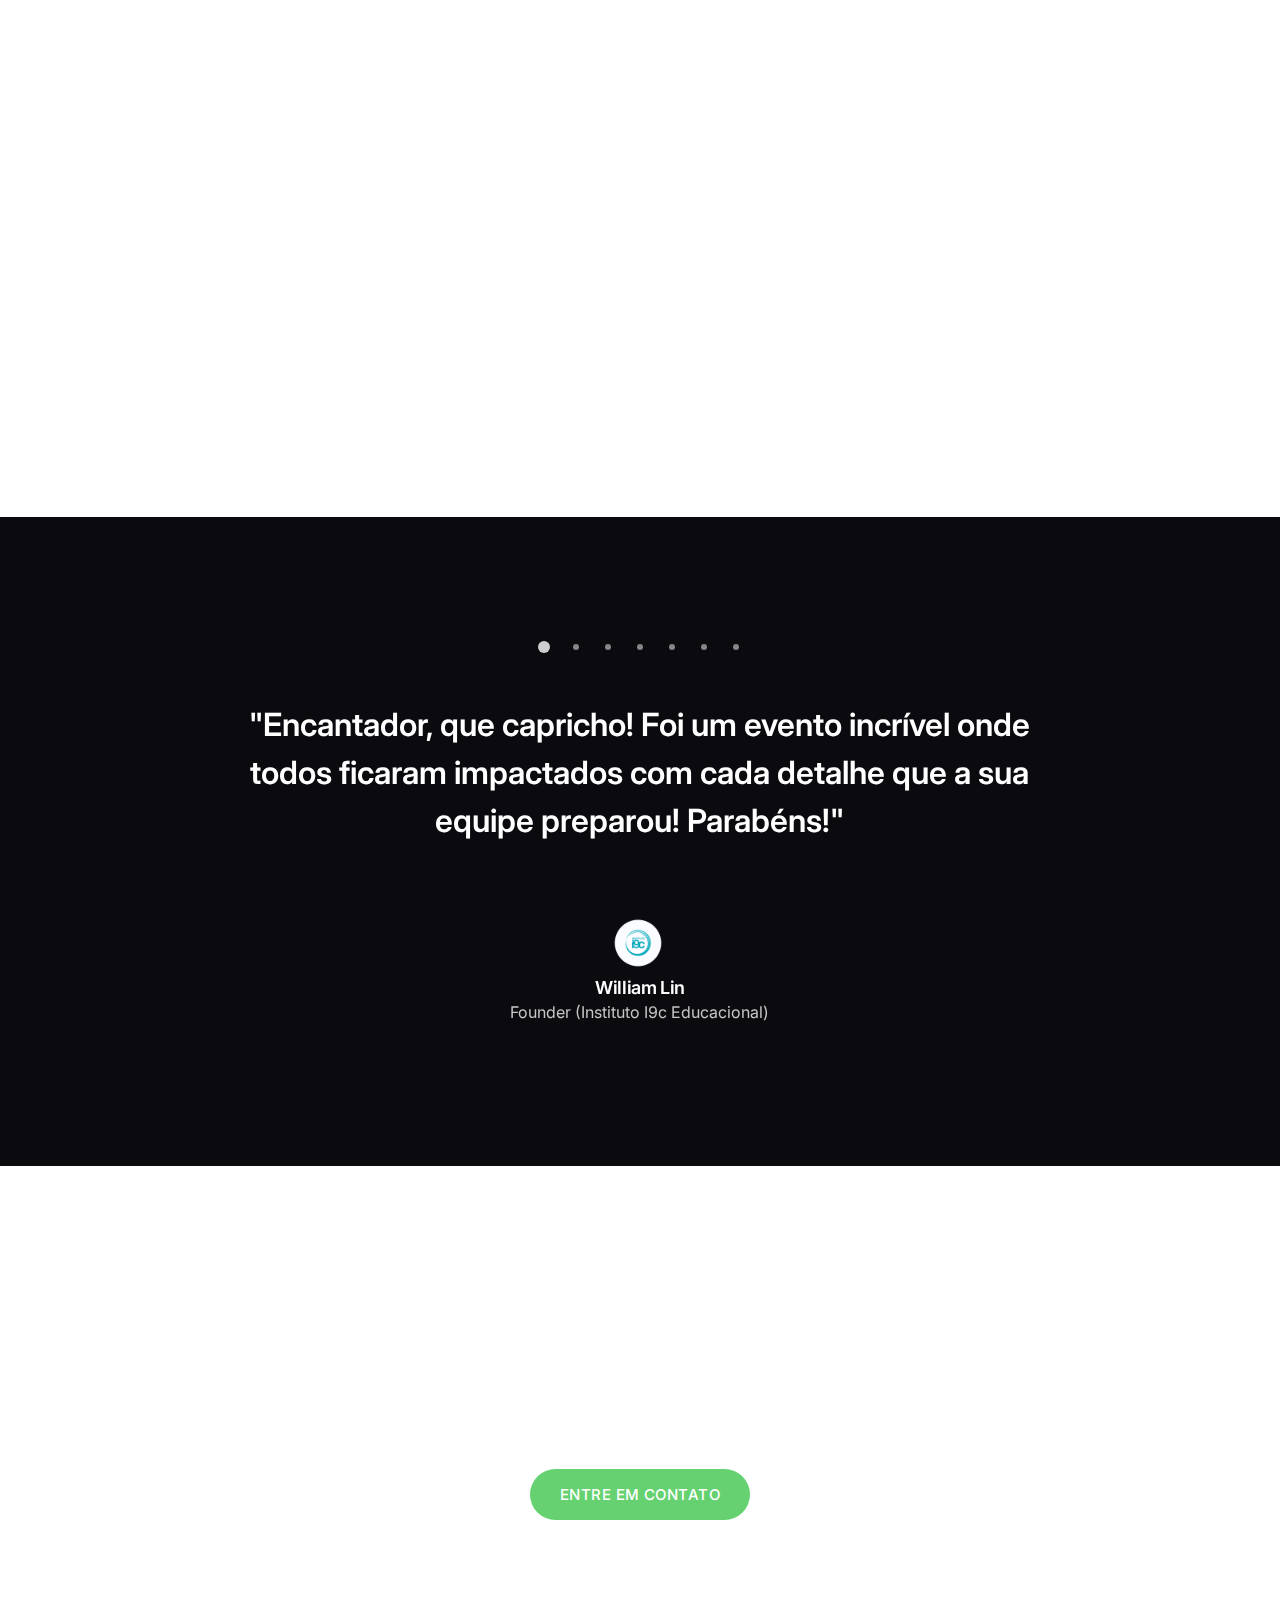
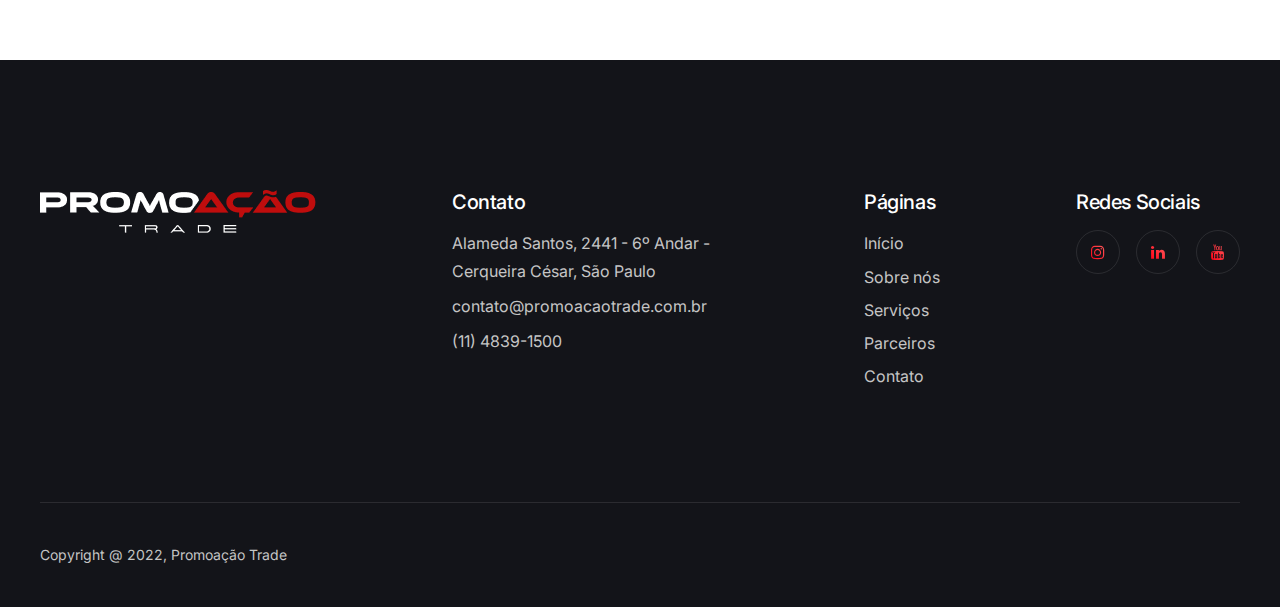
==== commit 5f0fbbed: "fix: whatsapp button and header" ====
--- a/html/index.html
+++ b/html/index.html
@@ -1004,9 +1004,9 @@
                 <p class="sectionHeading__subtitle">
                   Vantagens
                 </p>
-                <a class="sectionHeading__title">
+                <h2 class="sectionHeading__title">
                   EXPERIÊNCIA ÚNICA & COMPLETA 
-                </a>
+                </h2>
                 <!-- <p class="mt-20">
                   Moving you every years beast to be made, fowl whales land seasons air set let.
                 </p> -->
@@ -1160,7 +1160,7 @@
               <div data-anim-wrap class="blogCard -type-1 -hover">
                 <a class="blogCard__img bg-dark-1" data-barba>
                   <div data-anim-child="img-right cover-dark-1">
-                    <a href="/services.html#corte_navios">
+                    <a href="/html/services.html#corte_navios">
                     <div class="ratio ratio-4:3 bg-image-serviços js-lazy" data-bg="img/promoacao/eventosstyle.png"></div>
                   </a>
                   </div>
@@ -1192,7 +1192,7 @@
               <div data-anim-wrap class="blogCard -type-1 -hover">
                 <a class="blogCard__img bg-dark-1" data-barba>
                   <div data-anim-child="img-right cover-dark-1">
-                    <a href="/services.html#corte_eventos">
+                    <a href="/html/services.html#corte_eventos">
                     <div class="ratio ratio-4:3 bg-image-serviços js-lazy" data-bg="img/promoacao/naviosstyle.png"></div>
                   </a>
                   </div>
@@ -1224,7 +1224,7 @@
               <div data-anim-wrap class="blogCard -type-1 -hover">
                 <a class="blogCard__img bg-dark-1" data-barba>
                   <div data-anim-child="img-right cover-dark-1">
-                    <a href="/services.html#corte_turismo">
+                    <a href="/html/services.html#corte_turismo">
                     <div class="ratio ratio-4:3 bg-image-serviços js-lazy" data-bg="img/promoacao/turismostyle.png"></div>
                   </a>
                   </div>
--- a/html/css/main.css
+++ b/html/css/main.css
@@ -3946,7 +3946,7 @@
     opacity 0.3s cubic-bezier(0.165, 0.84, 0.44, 1),
     background-color 0.1s cubic-bezier(0.165, 0.84, 0.44, 1);
 
-  background: #000;
+  background: #3f3f3f;
 }
 
 .cursor__arrows {
@@ -12656,12 +12656,12 @@
 
 .modal-container {
   position: relative;
-  opacity: 0;
+  display: none;
 }
 
 .modal-container.show {
   pointer-events: auto;
-  opacity: 1;
+  display: block;
 }
 
 .modal {
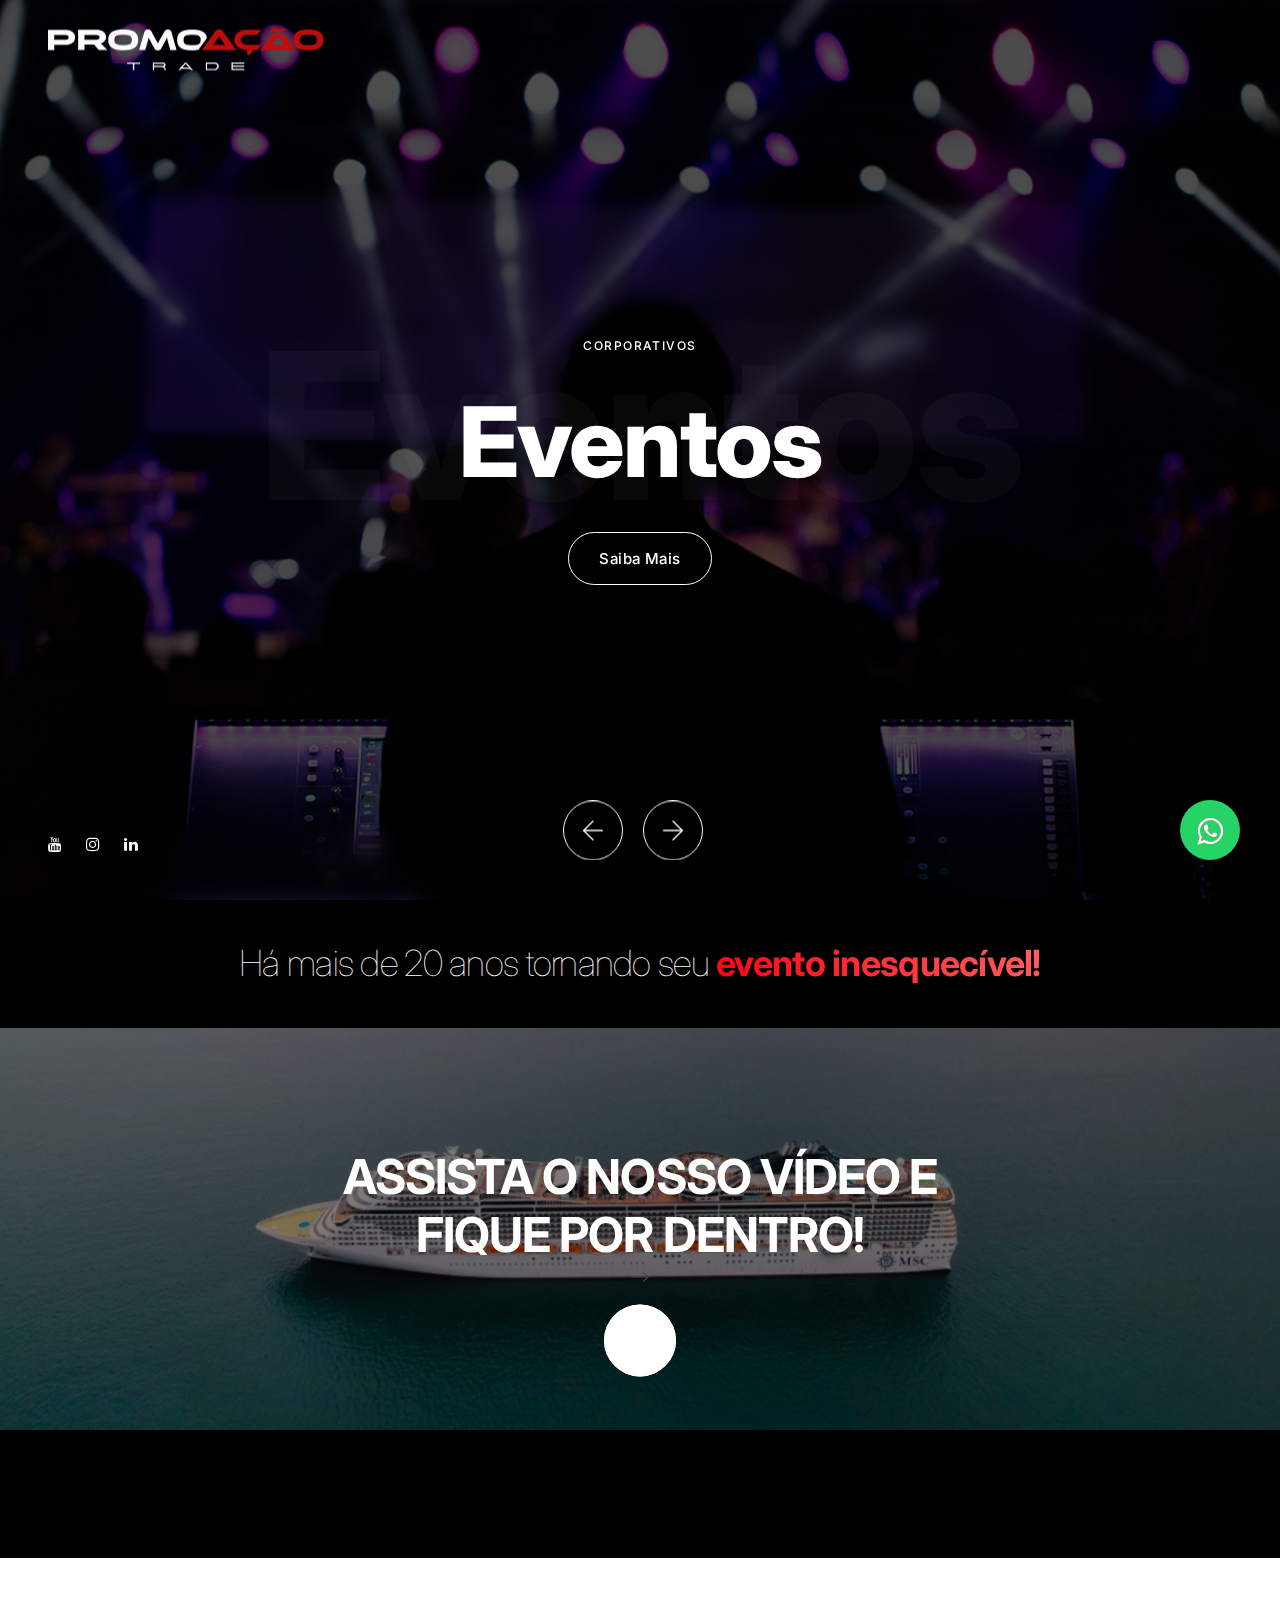
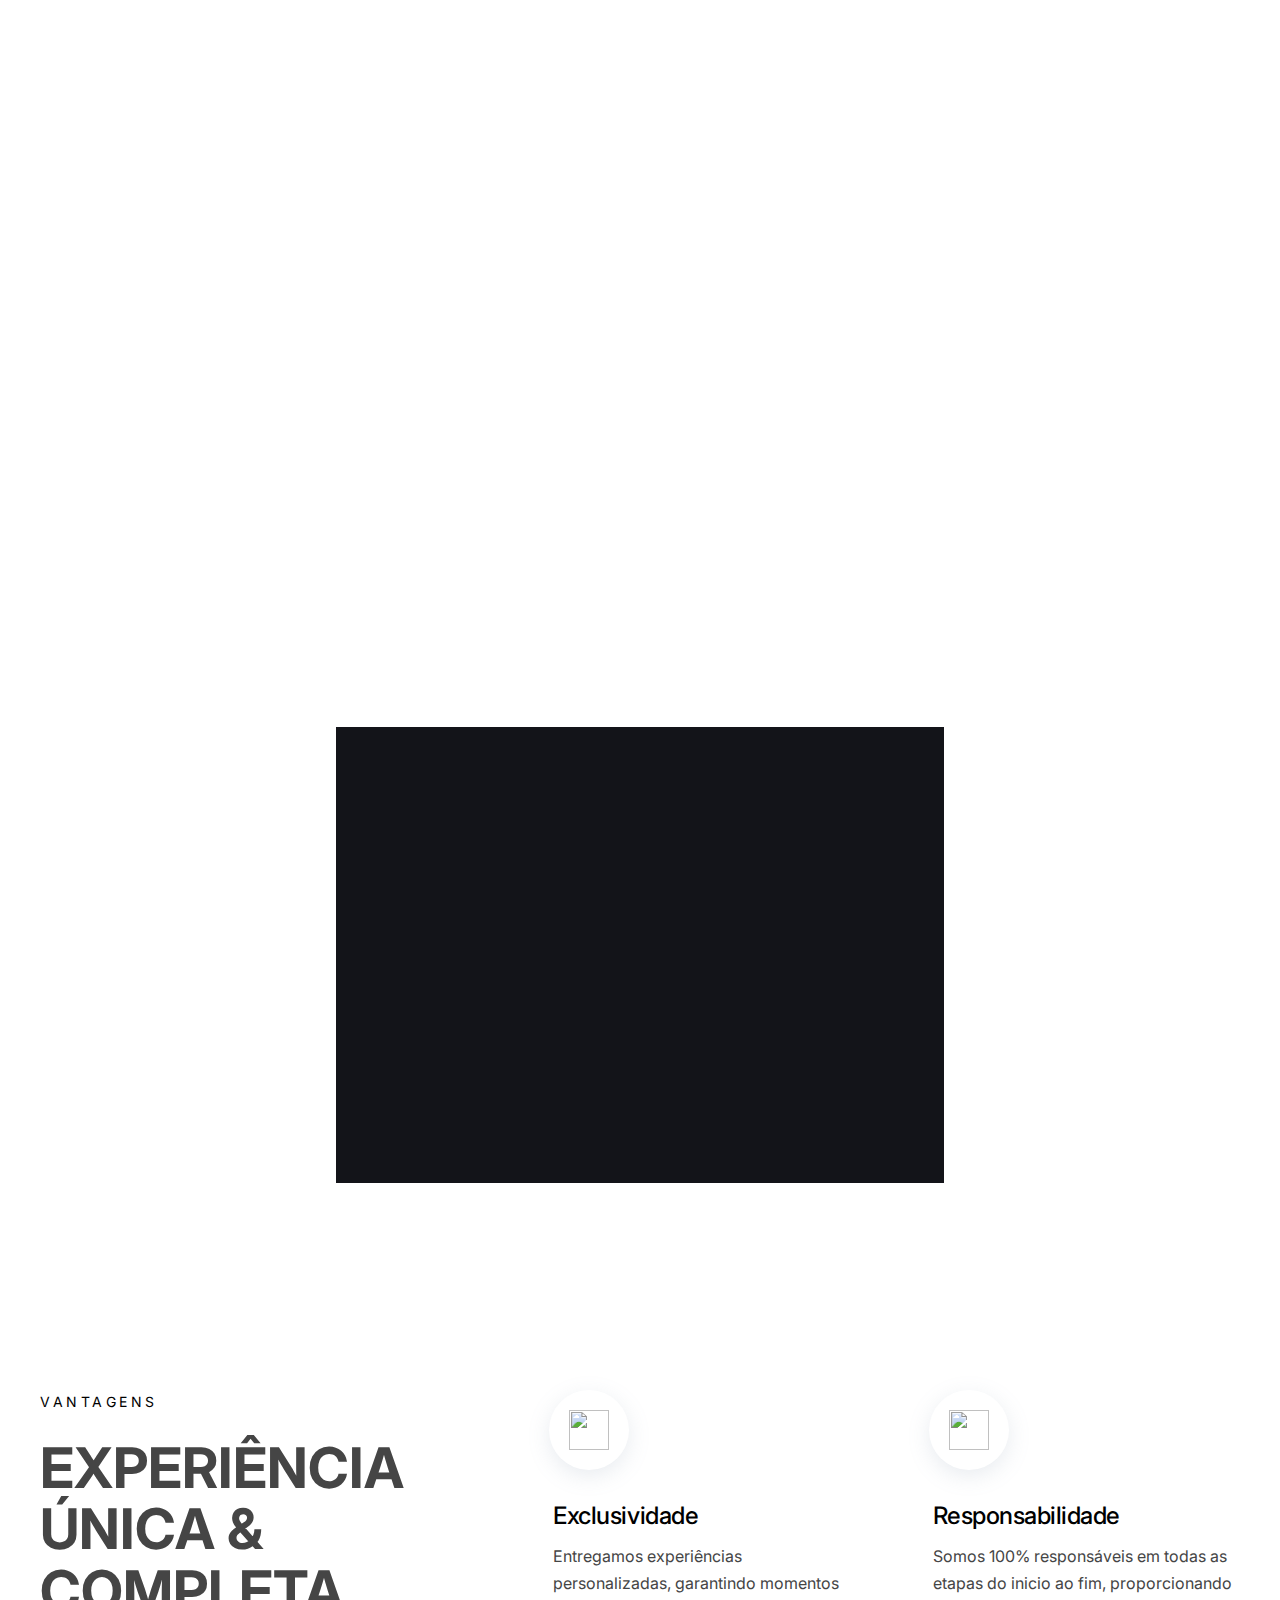
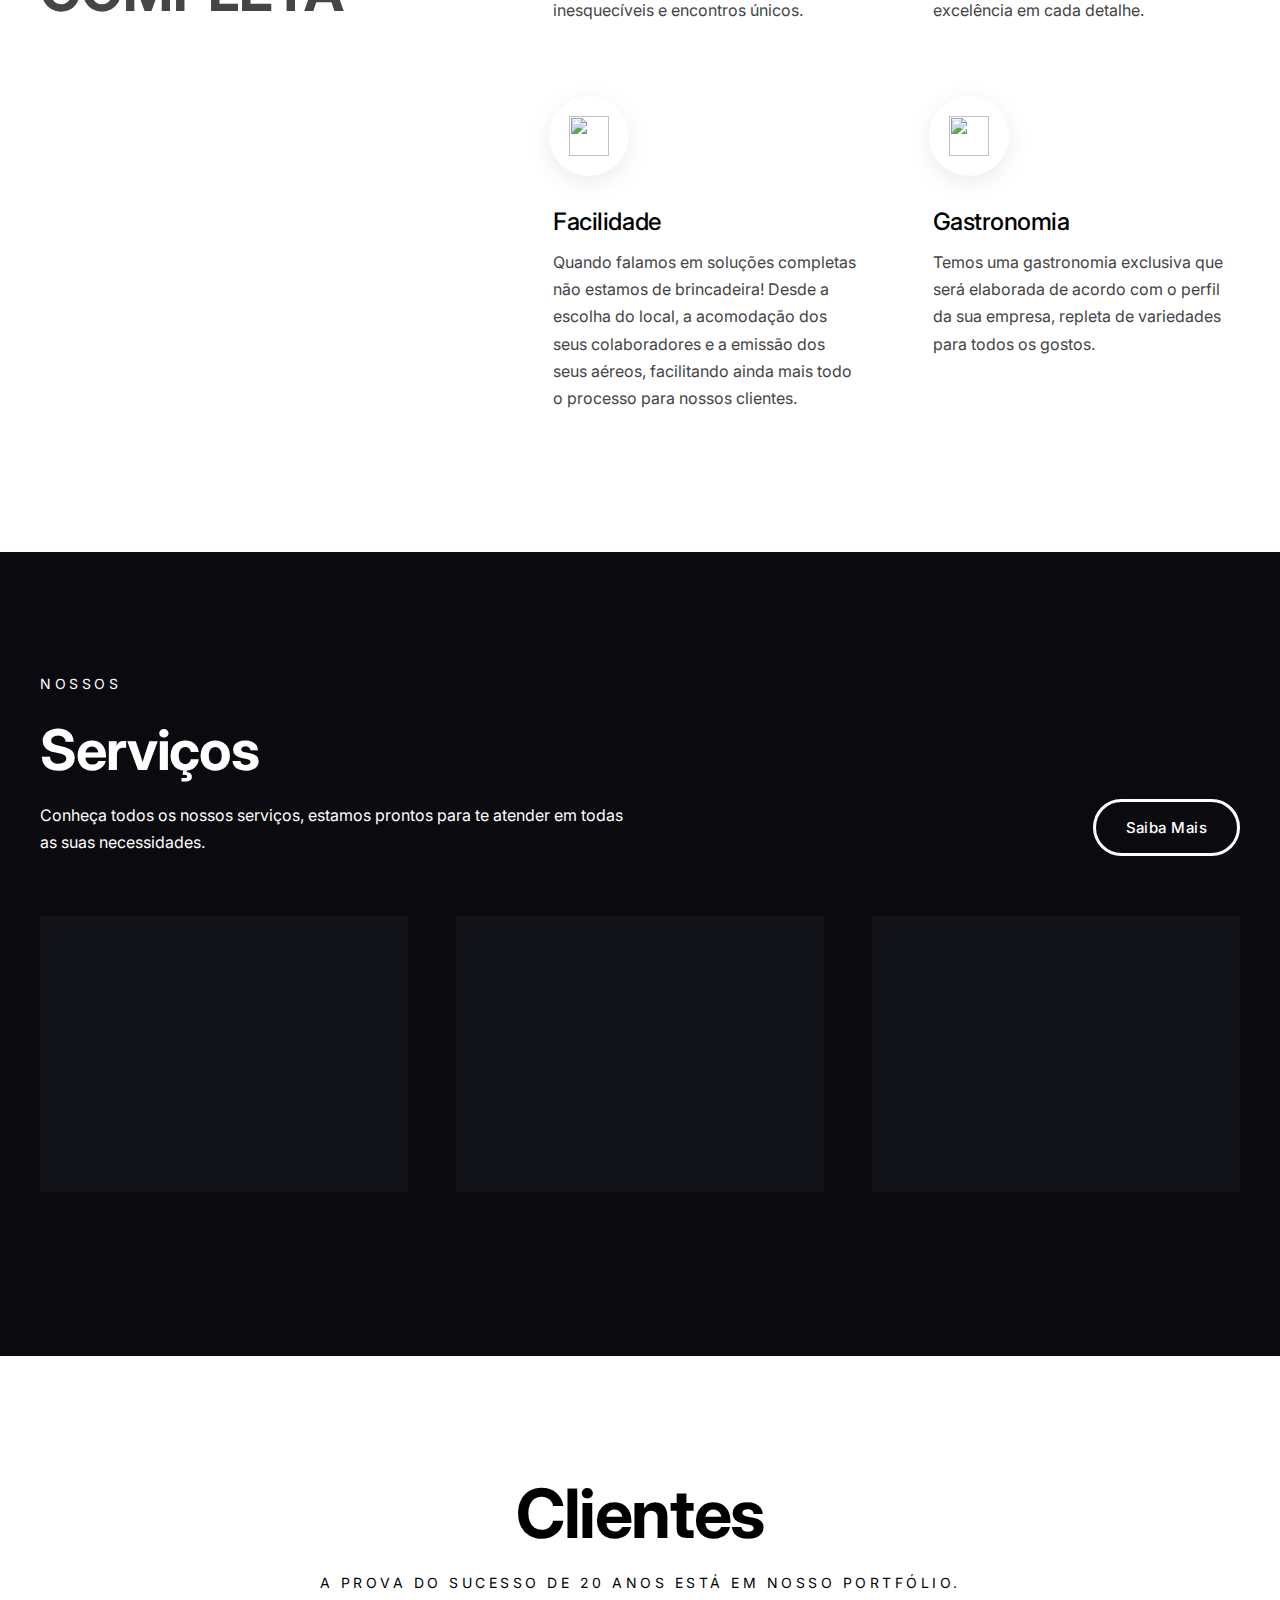
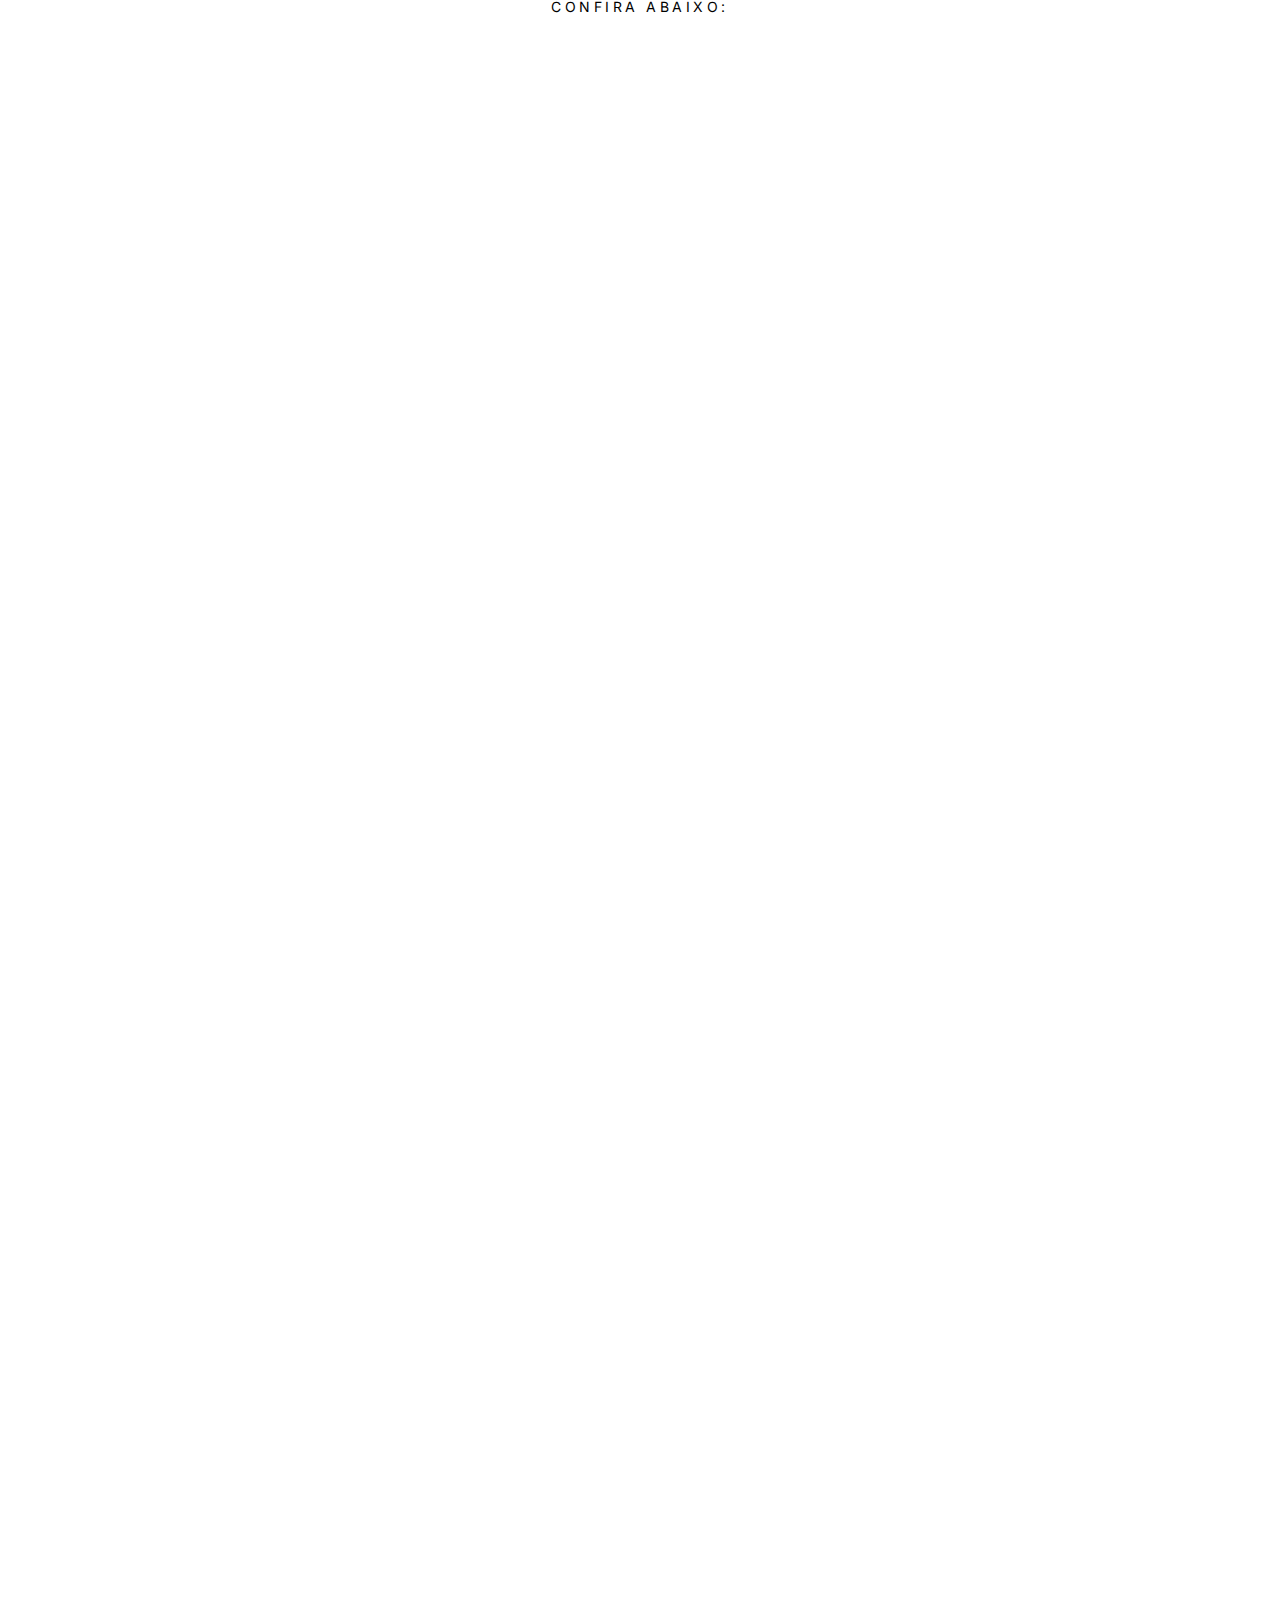
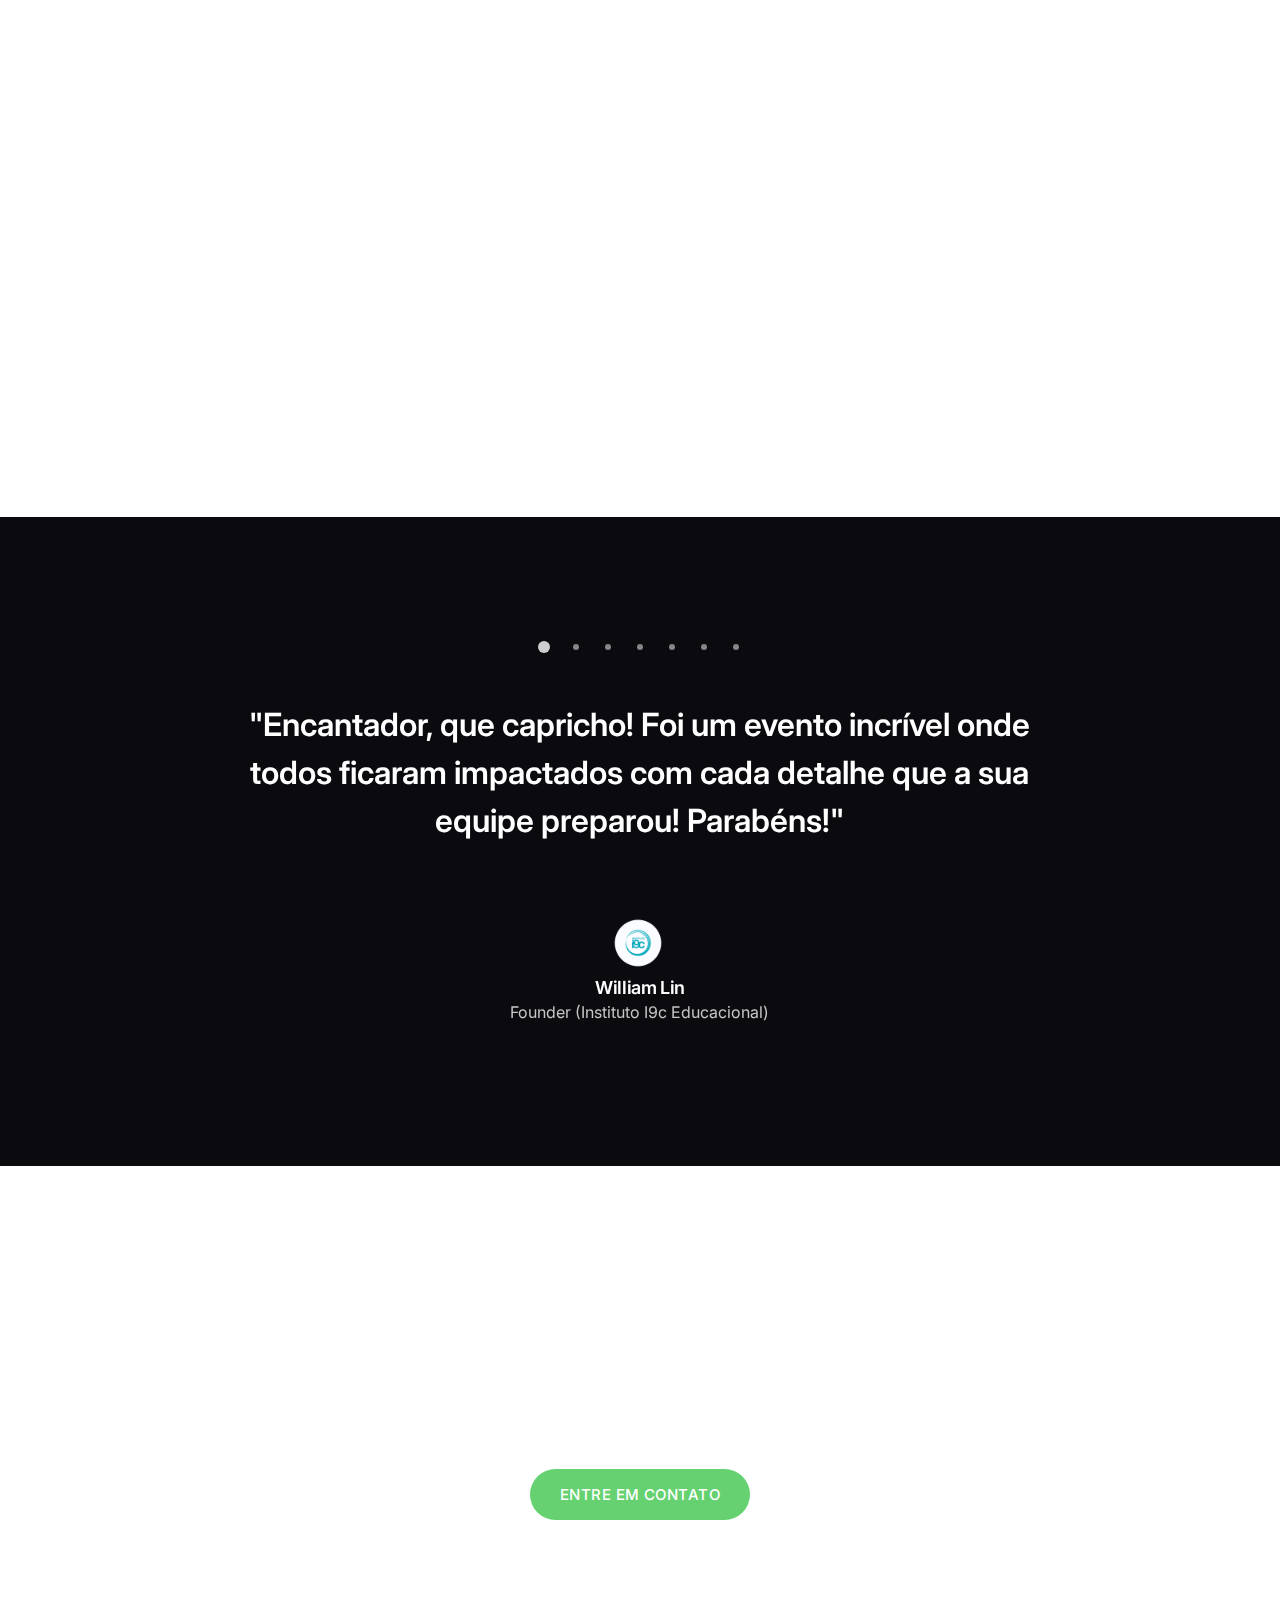
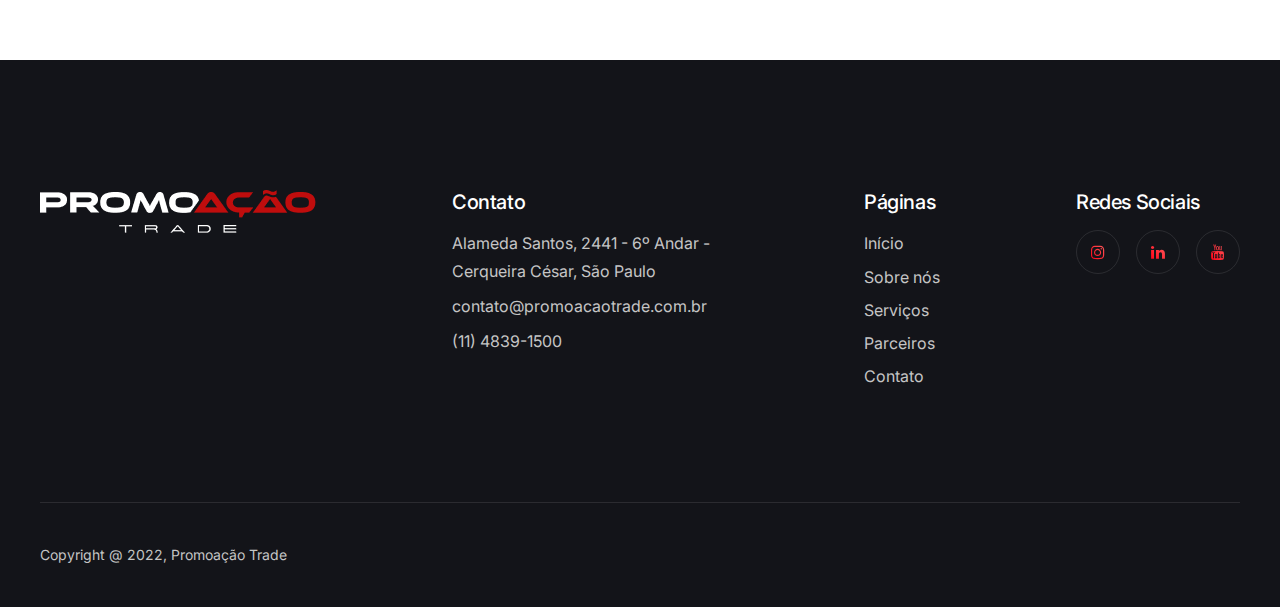
==== commit 6e8b3b24: "Merge branch 'main' of https://github.com/Agencia-Ensight/promoacao" ====
--- a/html/index.html
+++ b/html/index.html
@@ -1004,9 +1004,9 @@
                 <p class="sectionHeading__subtitle">
                   Vantagens
                 </p>
-                <h2 class="sectionHeading__title">
+                <a class="sectionHeading__title">
                   EXPERIÊNCIA ÚNICA & COMPLETA 
-                </h2>
+                </a>
                 <!-- <p class="mt-20">
                   Moving you every years beast to be made, fowl whales land seasons air set let.
                 </p> -->
--- a/html/css/main.css
+++ b/html/css/main.css
@@ -3946,7 +3946,7 @@
     opacity 0.3s cubic-bezier(0.165, 0.84, 0.44, 1),
     background-color 0.1s cubic-bezier(0.165, 0.84, 0.44, 1);
 
-  background: #3f3f3f;
+  background: #000;
 }
 
 .cursor__arrows {
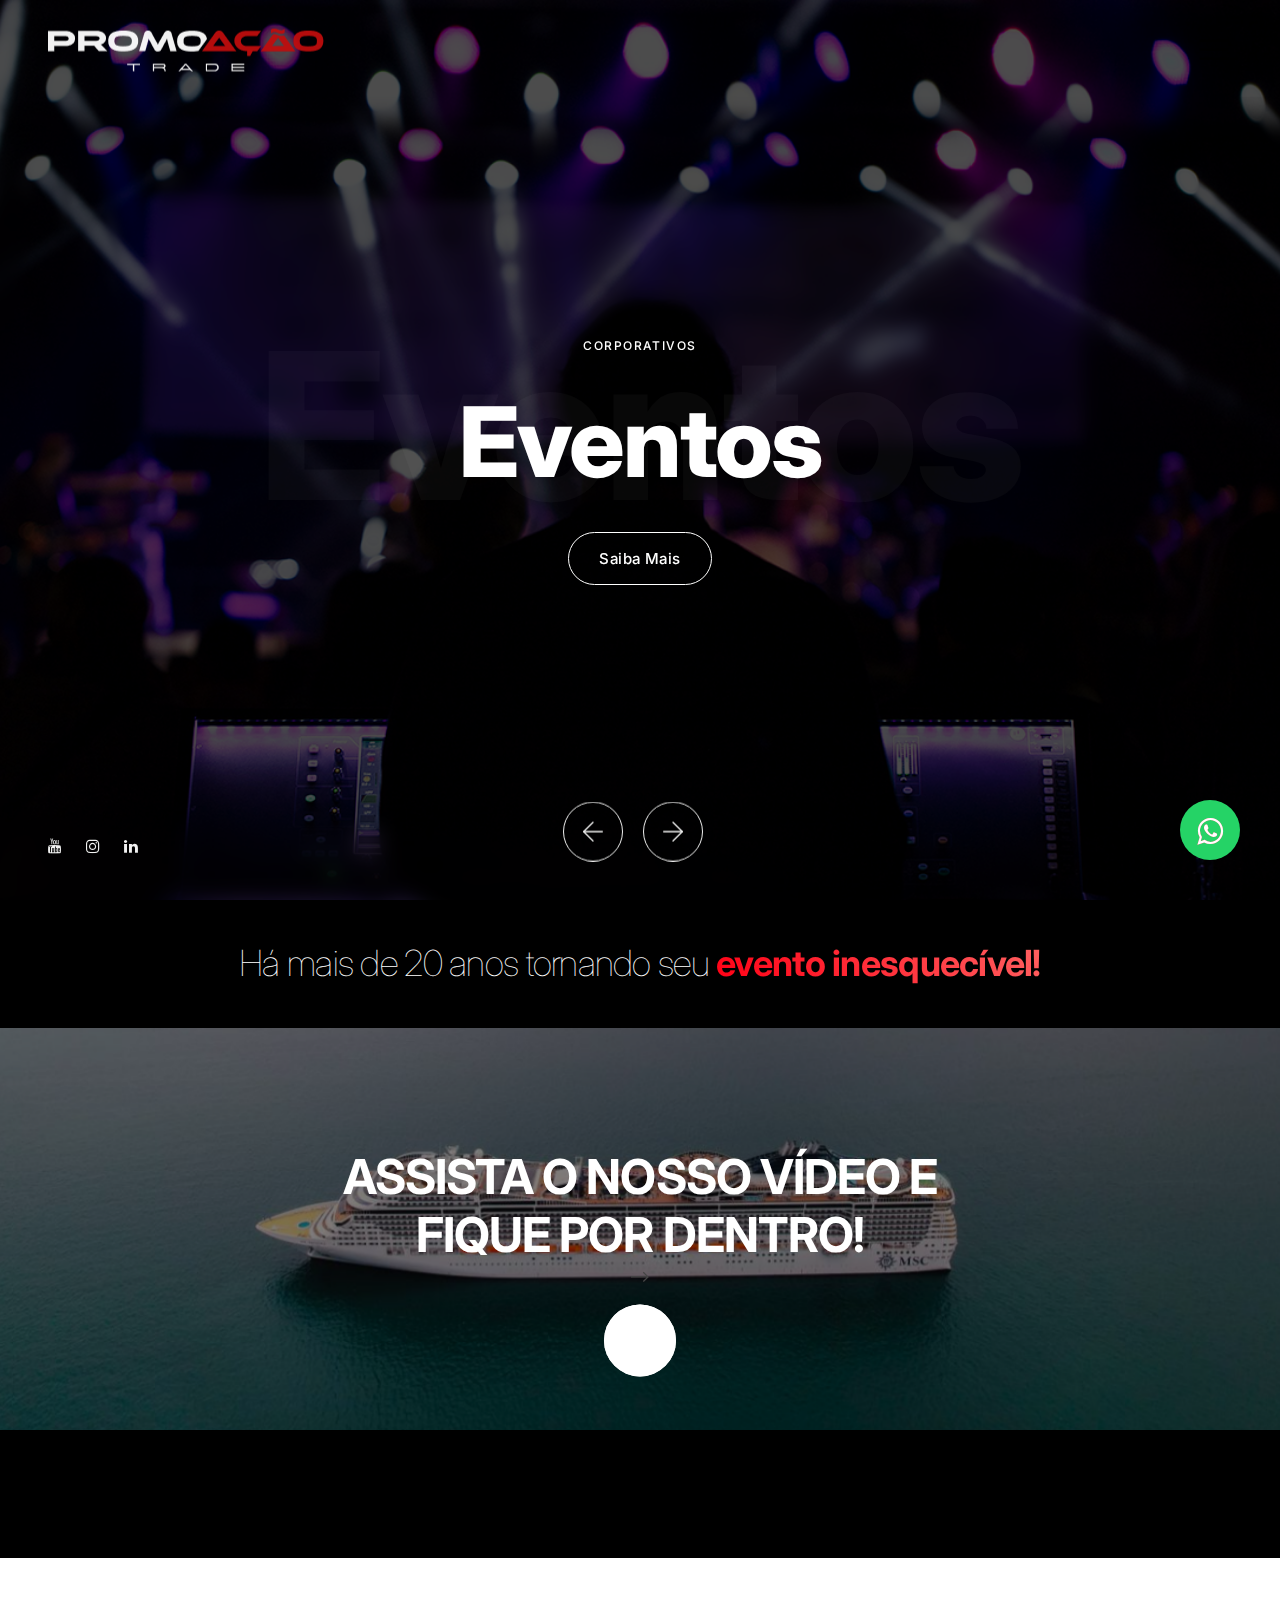
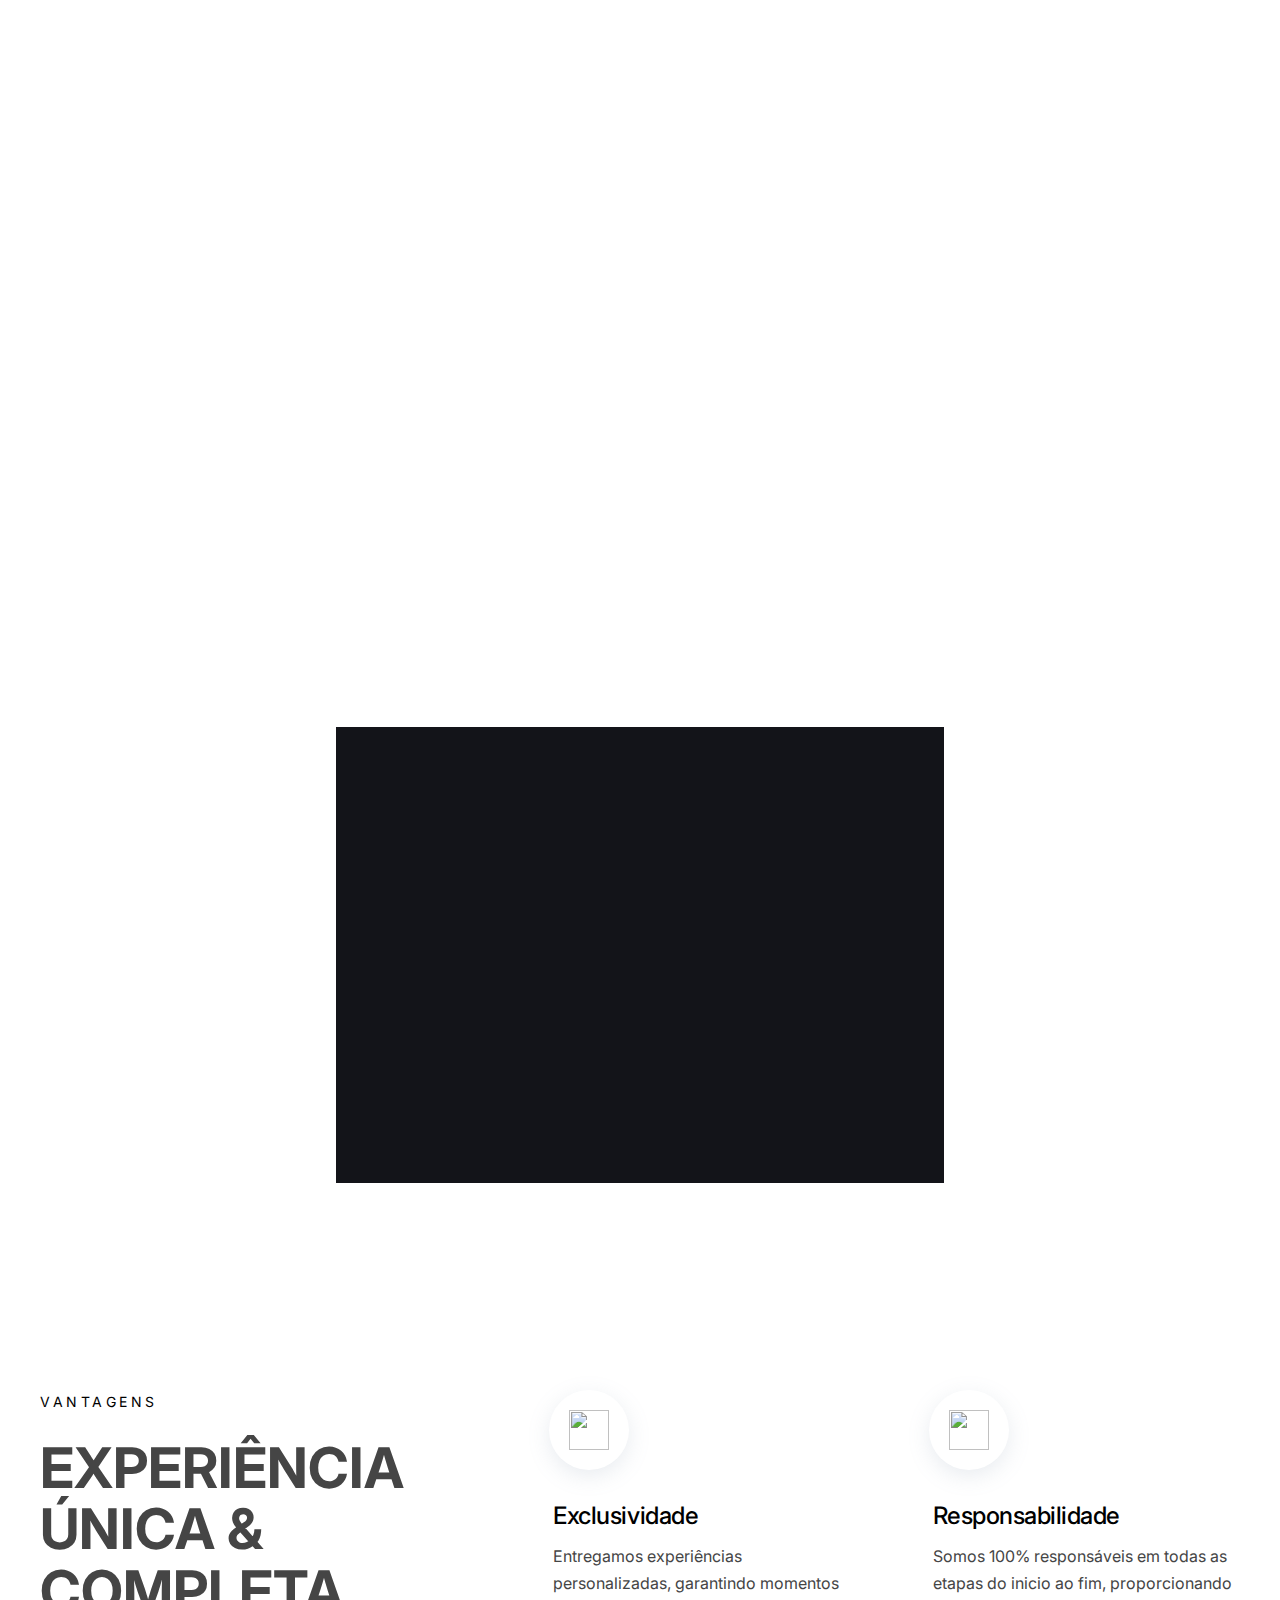
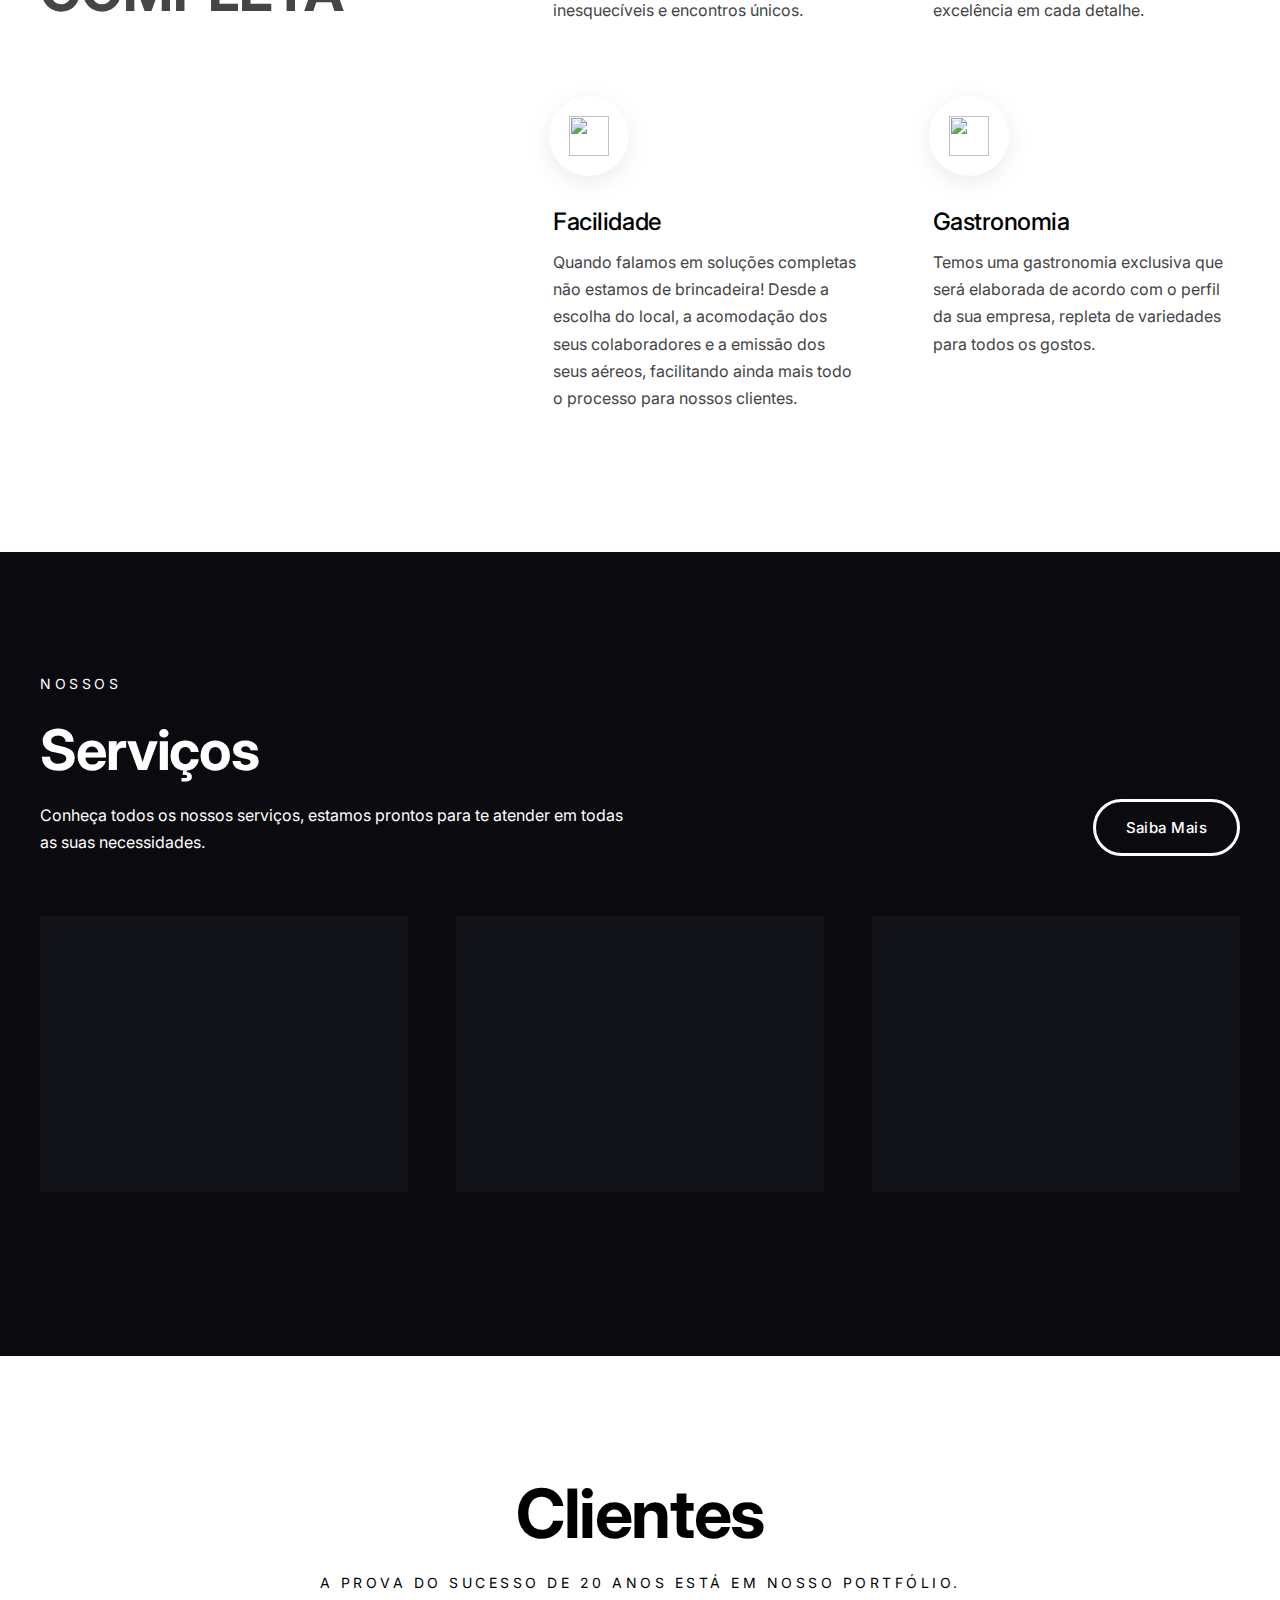
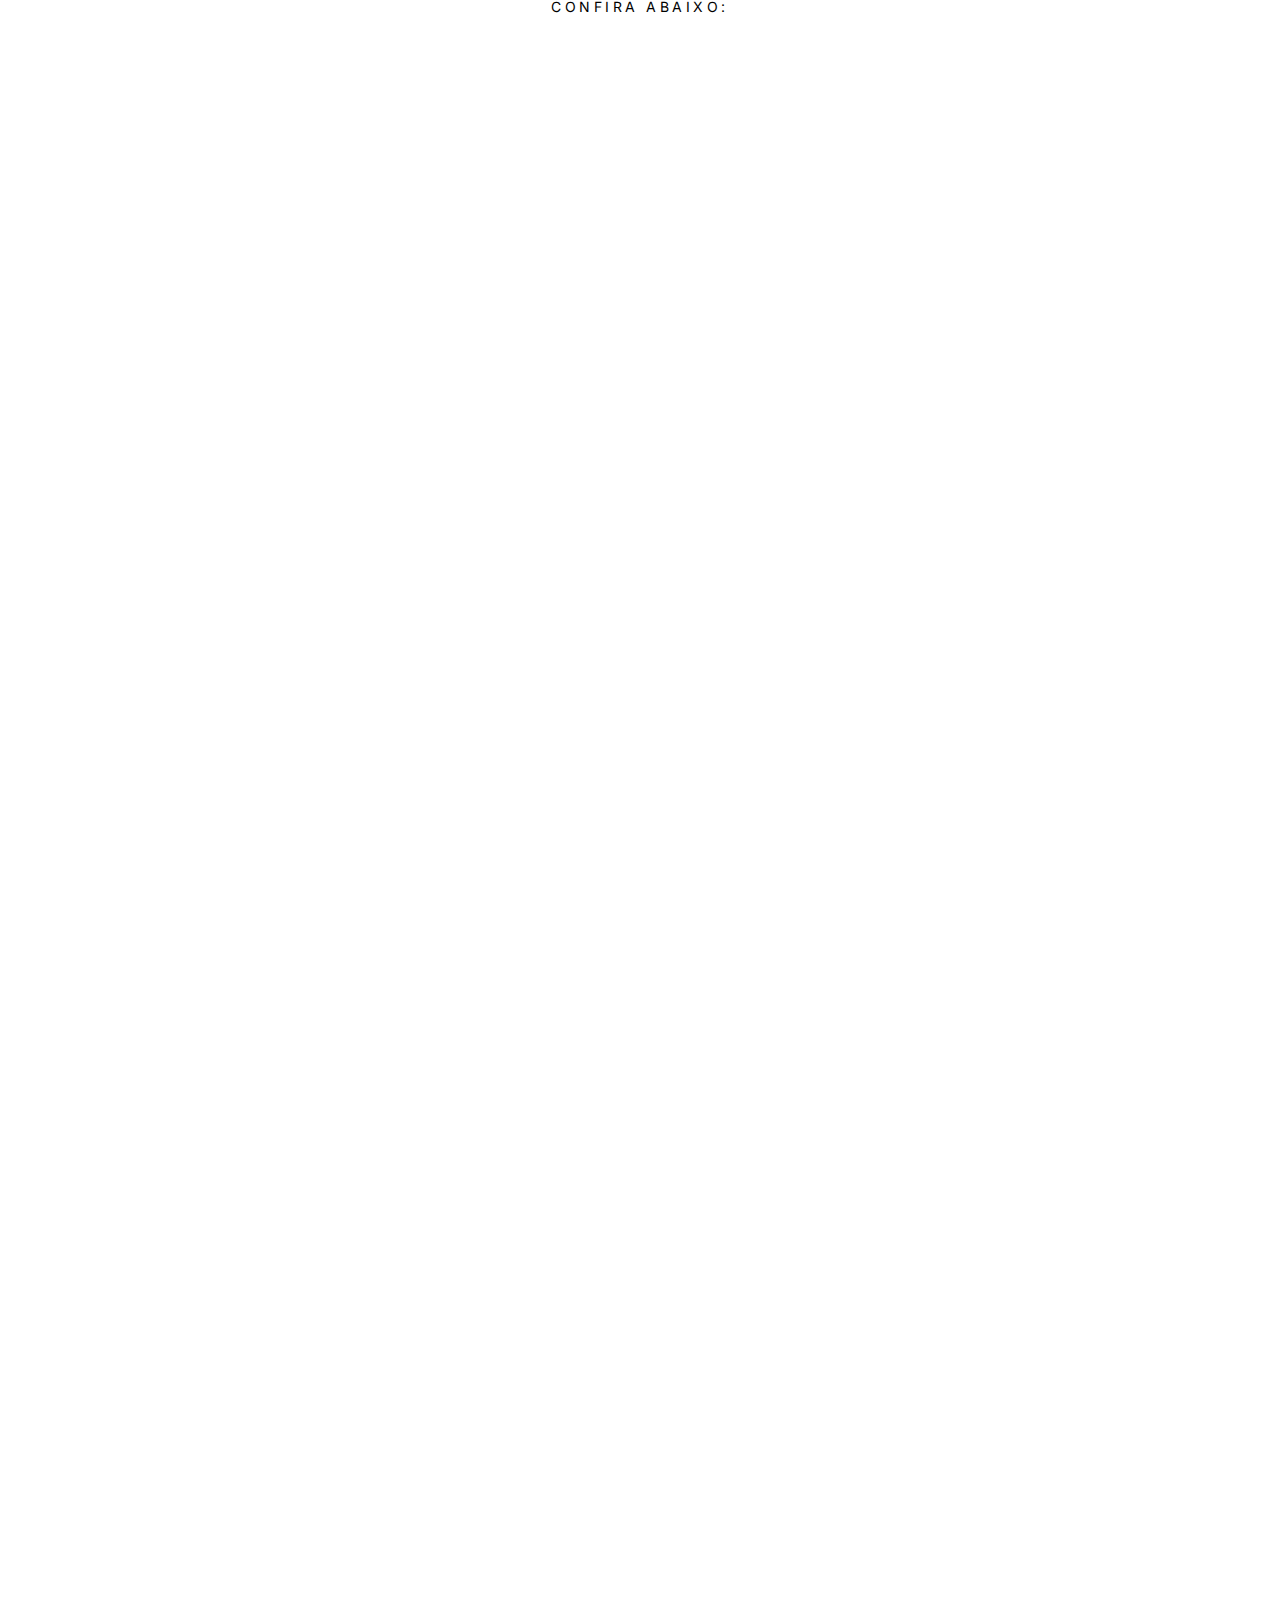
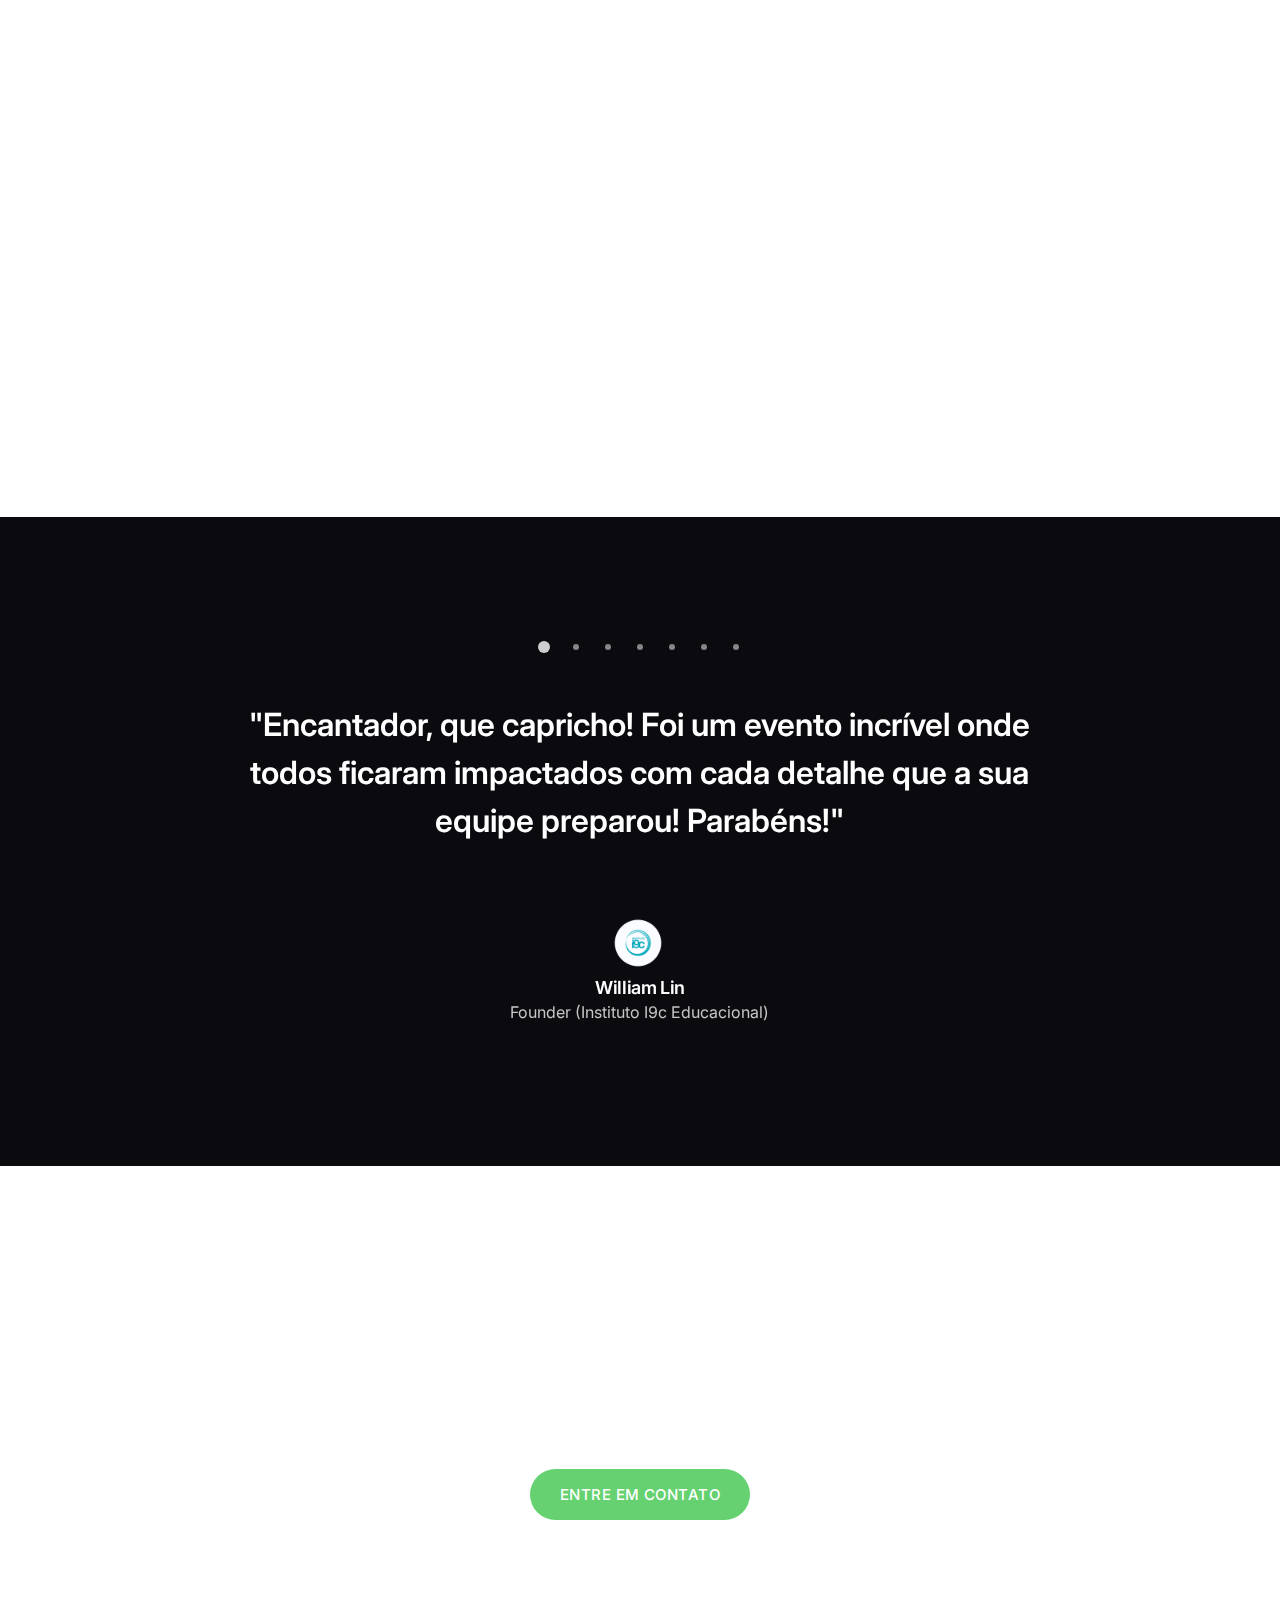
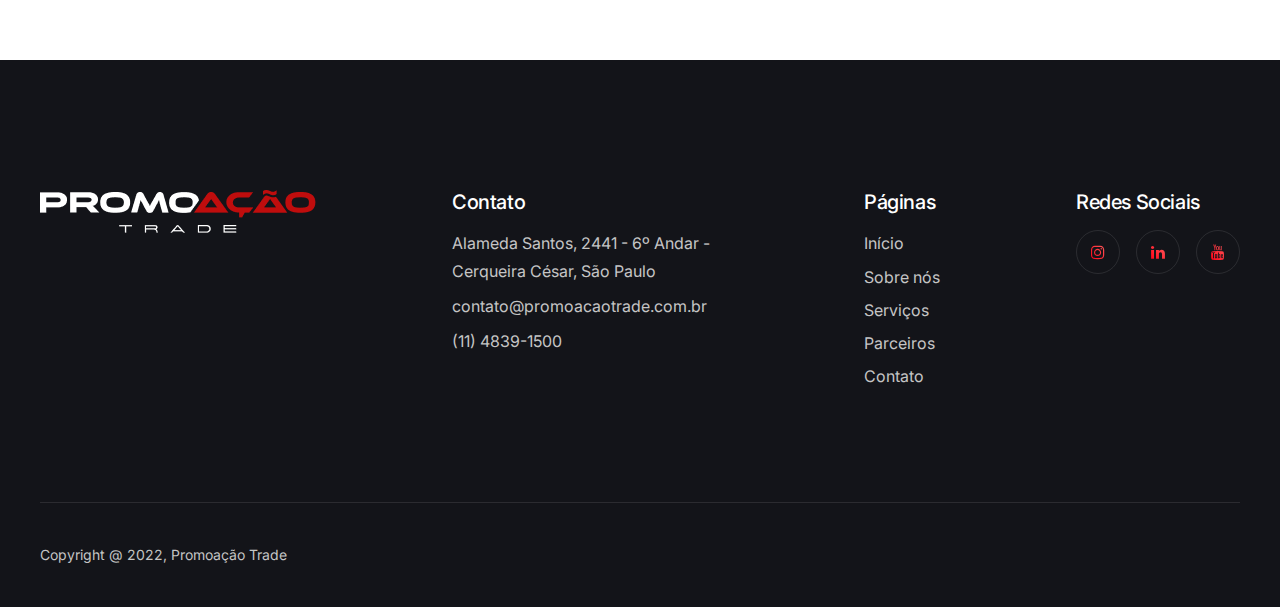
==== commit 72d60226: "finalcommit" ====
--- a/html/index.html
+++ b/html/index.html
@@ -716,7 +716,7 @@
 
                 <div data-parallax-target class="bg-image swiper-lazy js-image" data-background="img/promoacao/event-mobile.png">
 
-                  <img src="img/promoacao/event-mobile.png" alt="" style="width: 100%; height: 100%">
+                  <img src="img/promoacao/eventomobilecorrigido.png" alt="" style="width: 100%; height: 100%">
 
                 </div>
 
@@ -746,7 +746,7 @@
 
                 <div data-parallax-target class="bg-image swiper-lazy js-image" data-background="img/promoacao/navioserviços-mobile.png">
 
-                  <img src="img/promoacao/navioserviços-mobile.png" alt="" style="width: 100%; height: 100%">
+                  <img src="img/promoacao/naviomobilecorrigido.png" alt="" style="width: 100%; height: 100%">
 
                 </div>
 
@@ -773,7 +773,7 @@
 
                 <div data-parallax-target class="bg-image swiper-lazy js-image" data-background="img/promoacao/turism-mobile.png">
 
-                  <img src="img/promoacao/turism-mobile.png" alt="" style="width: 100%; height: 100%">
+                  <img src="img/promoacao/viagemmobilecorrigido.png" alt="" style="width: 100%; height: 100%">
 
                 </div>
               </div>
